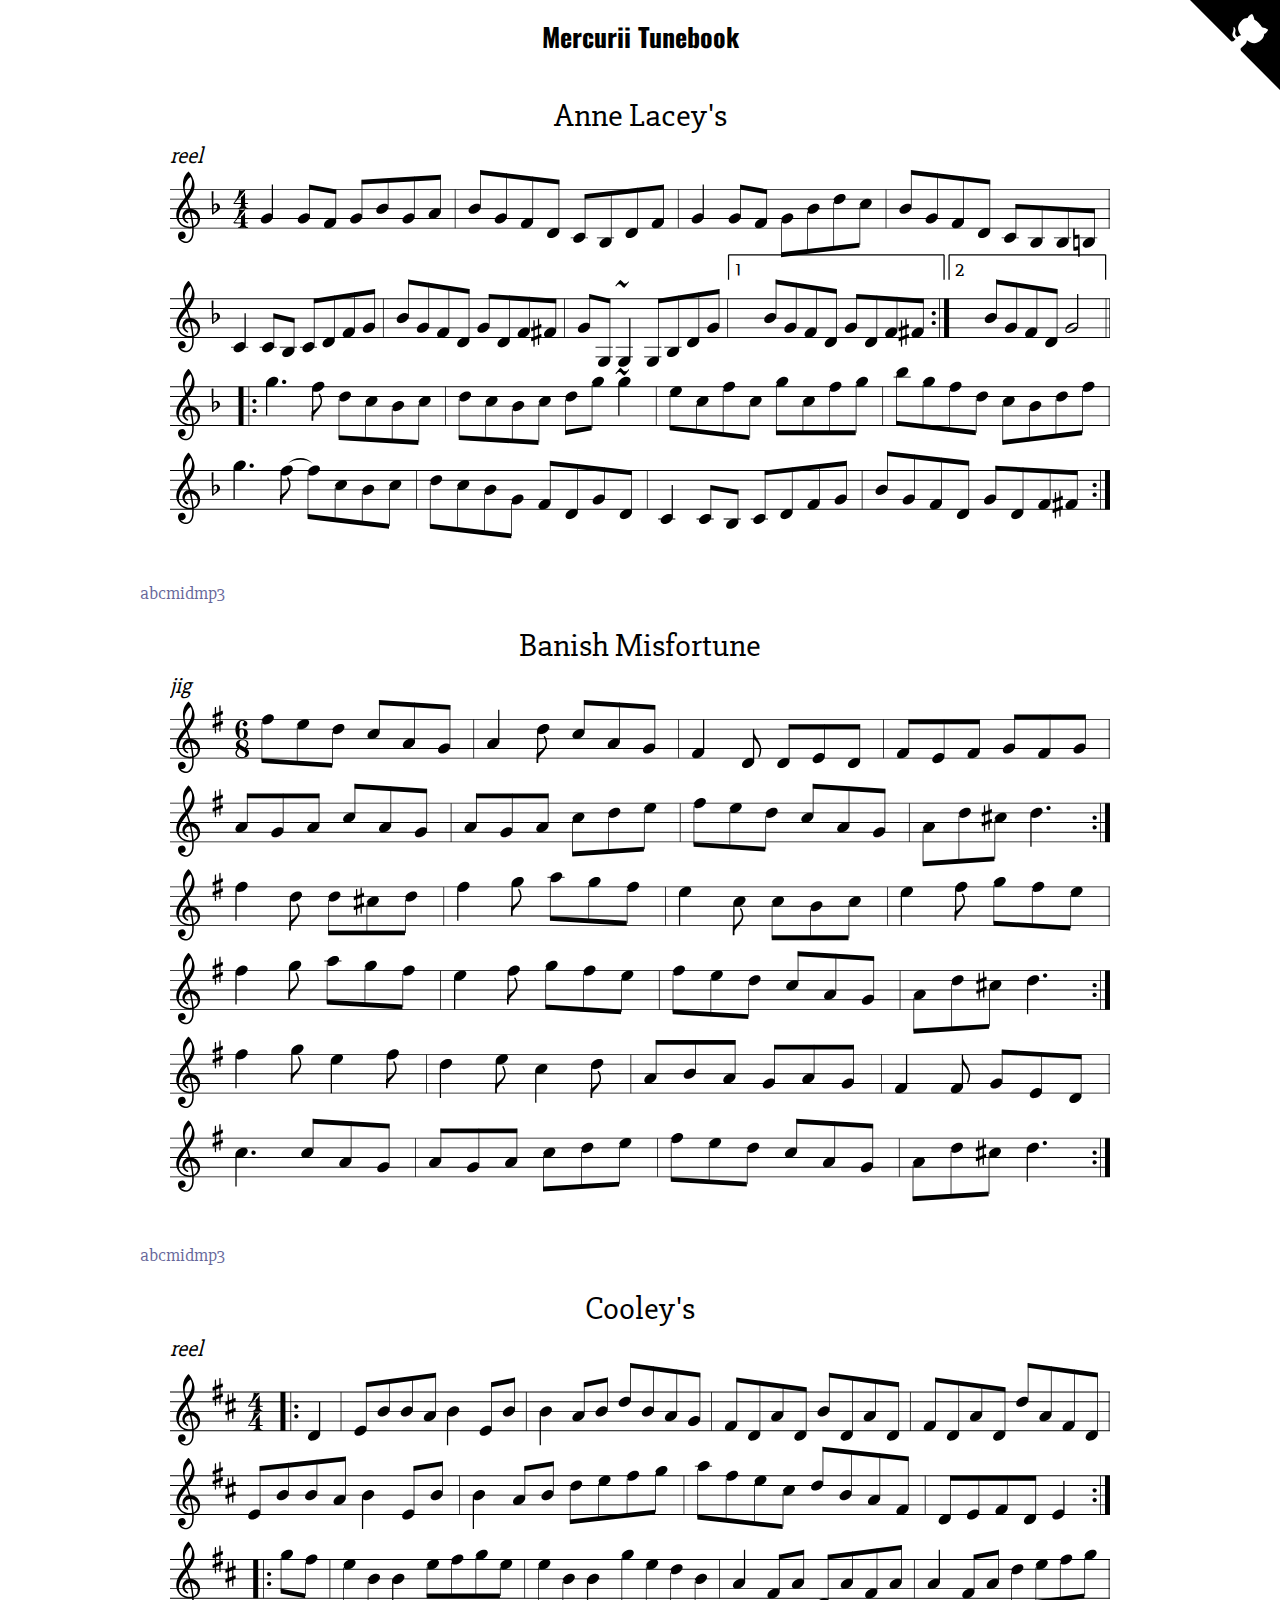
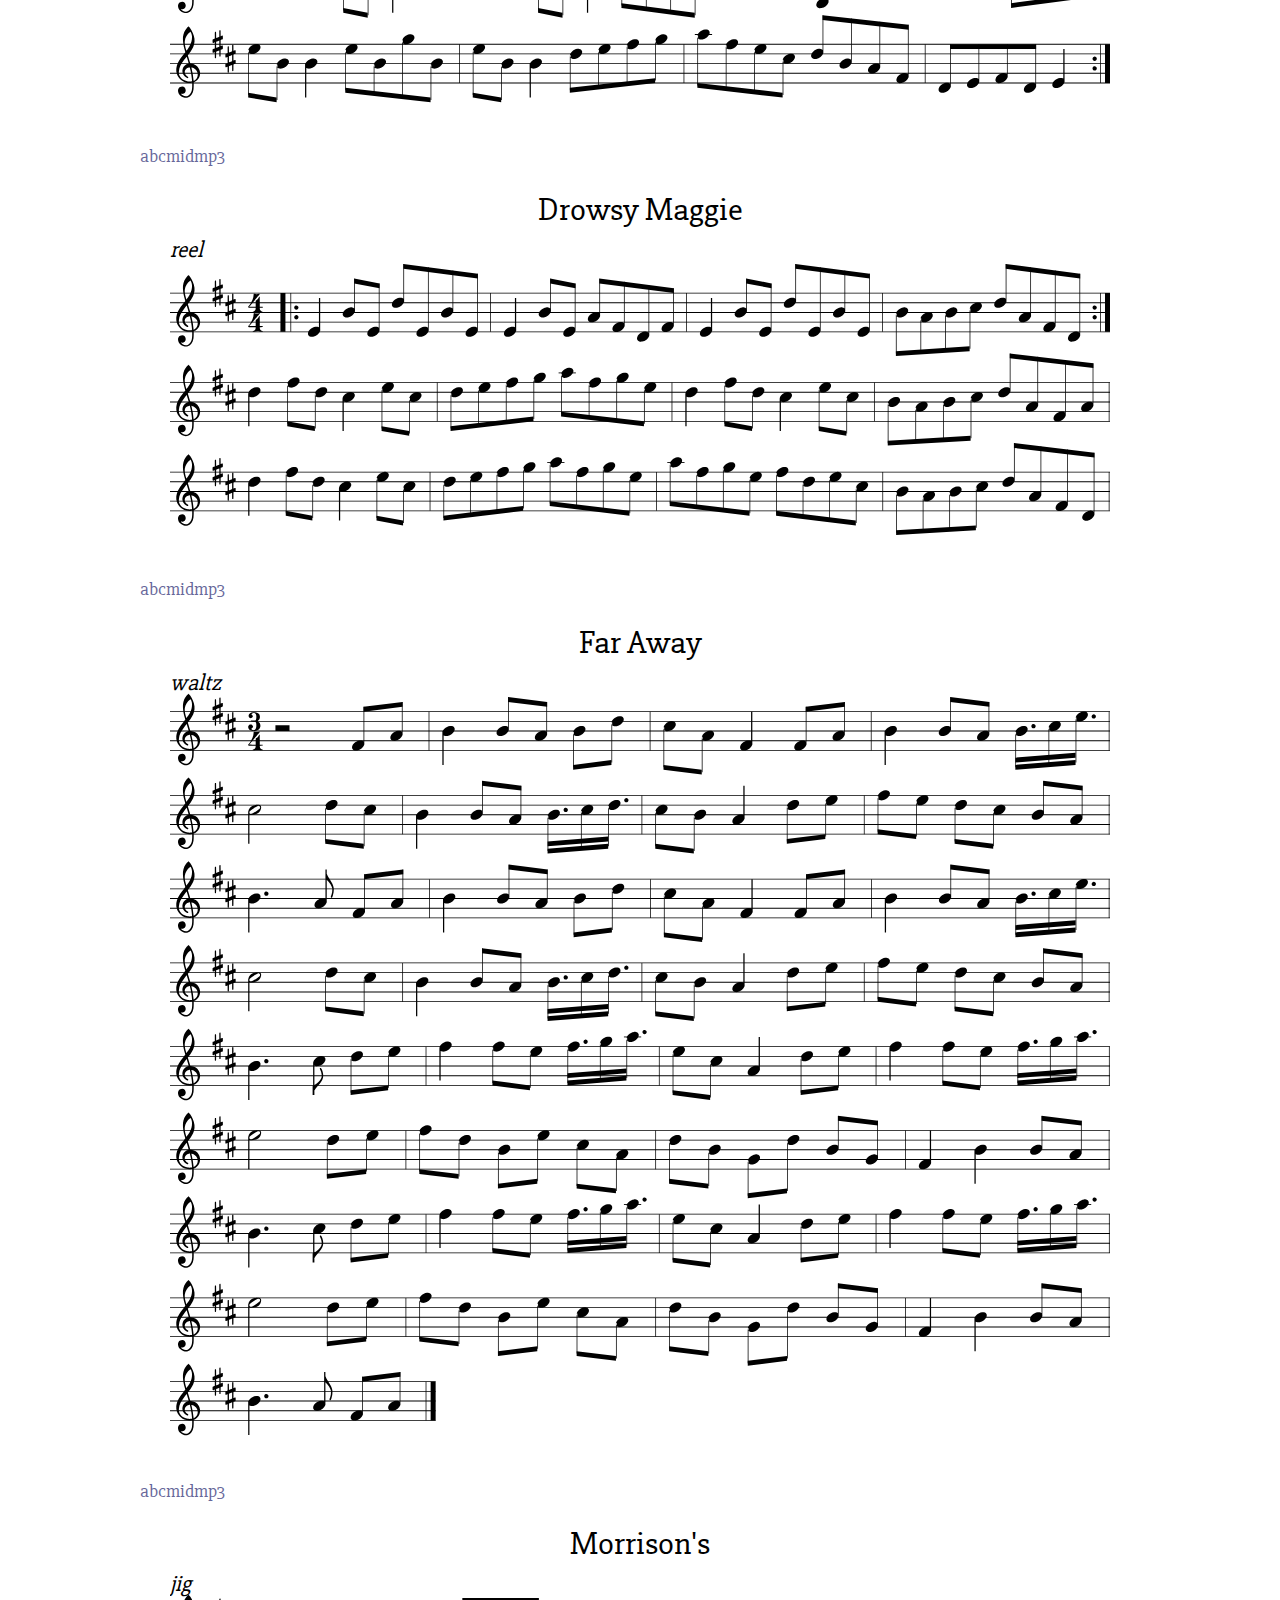
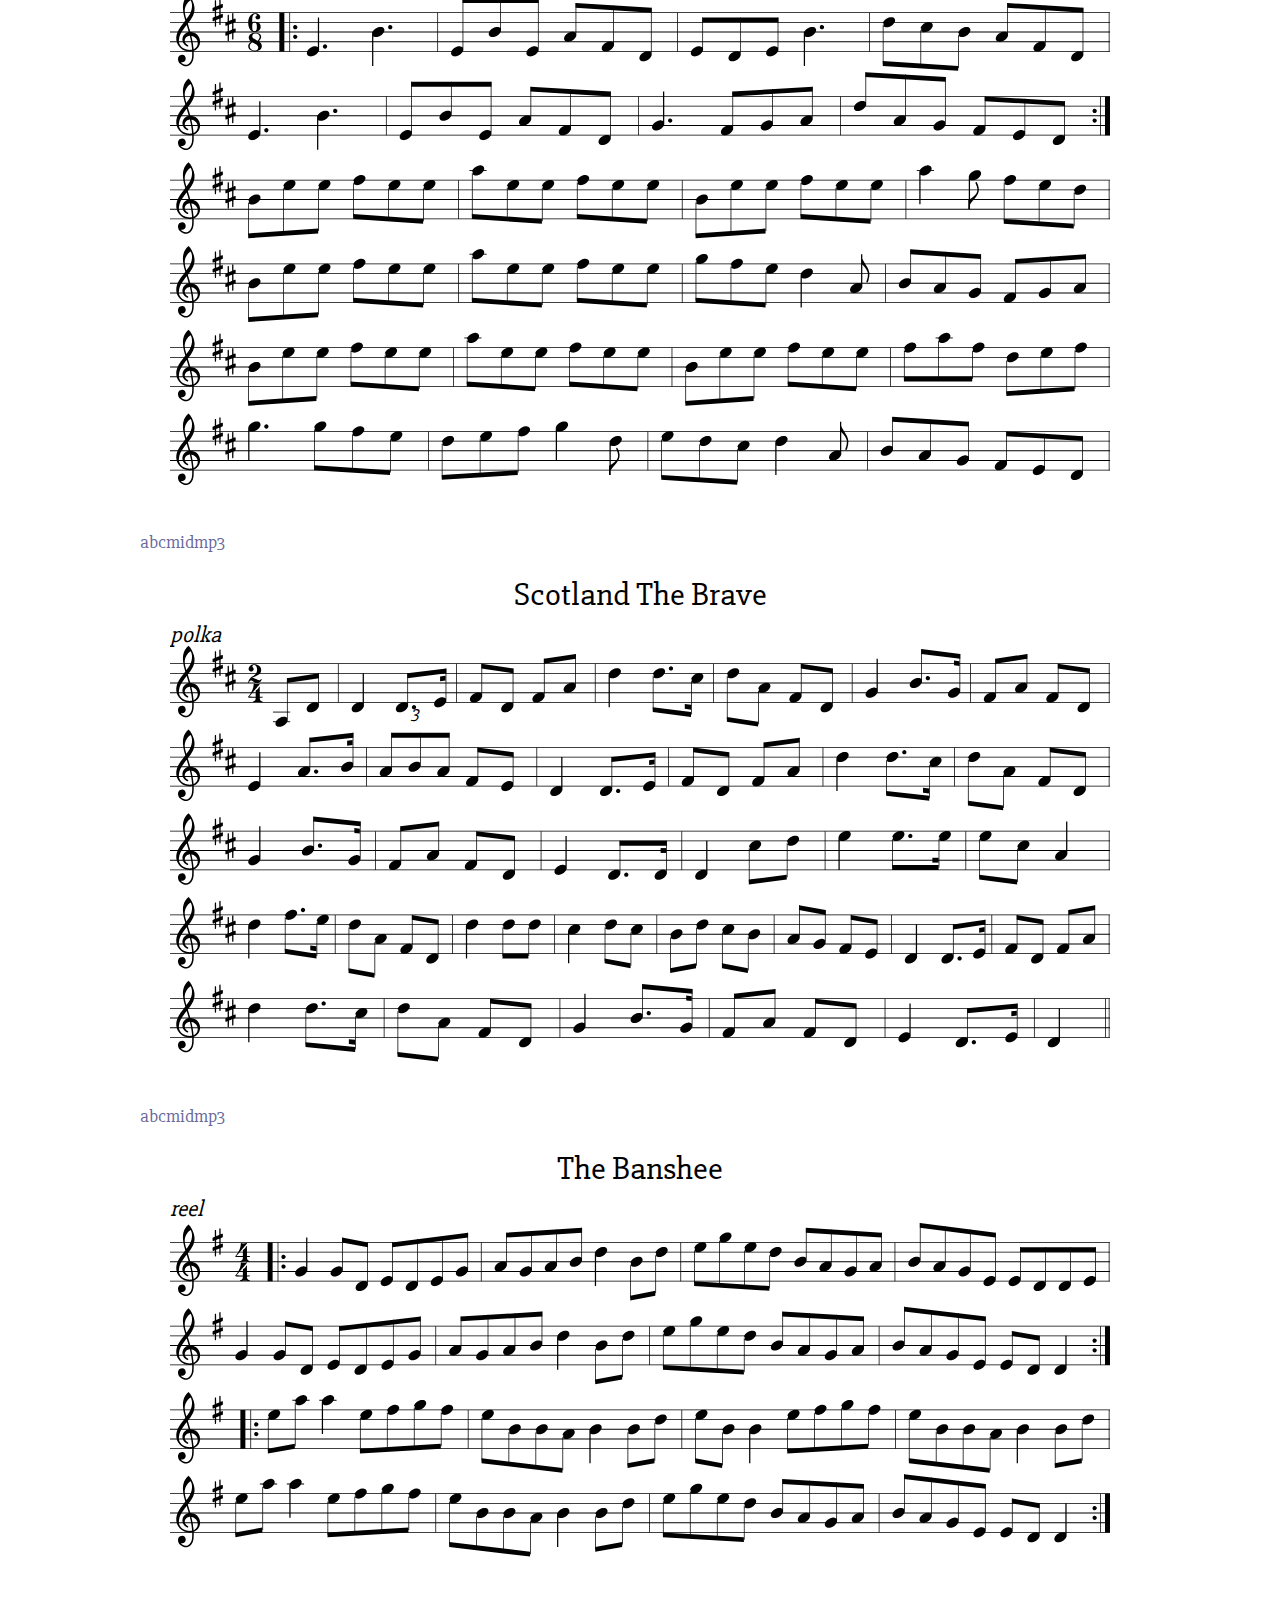
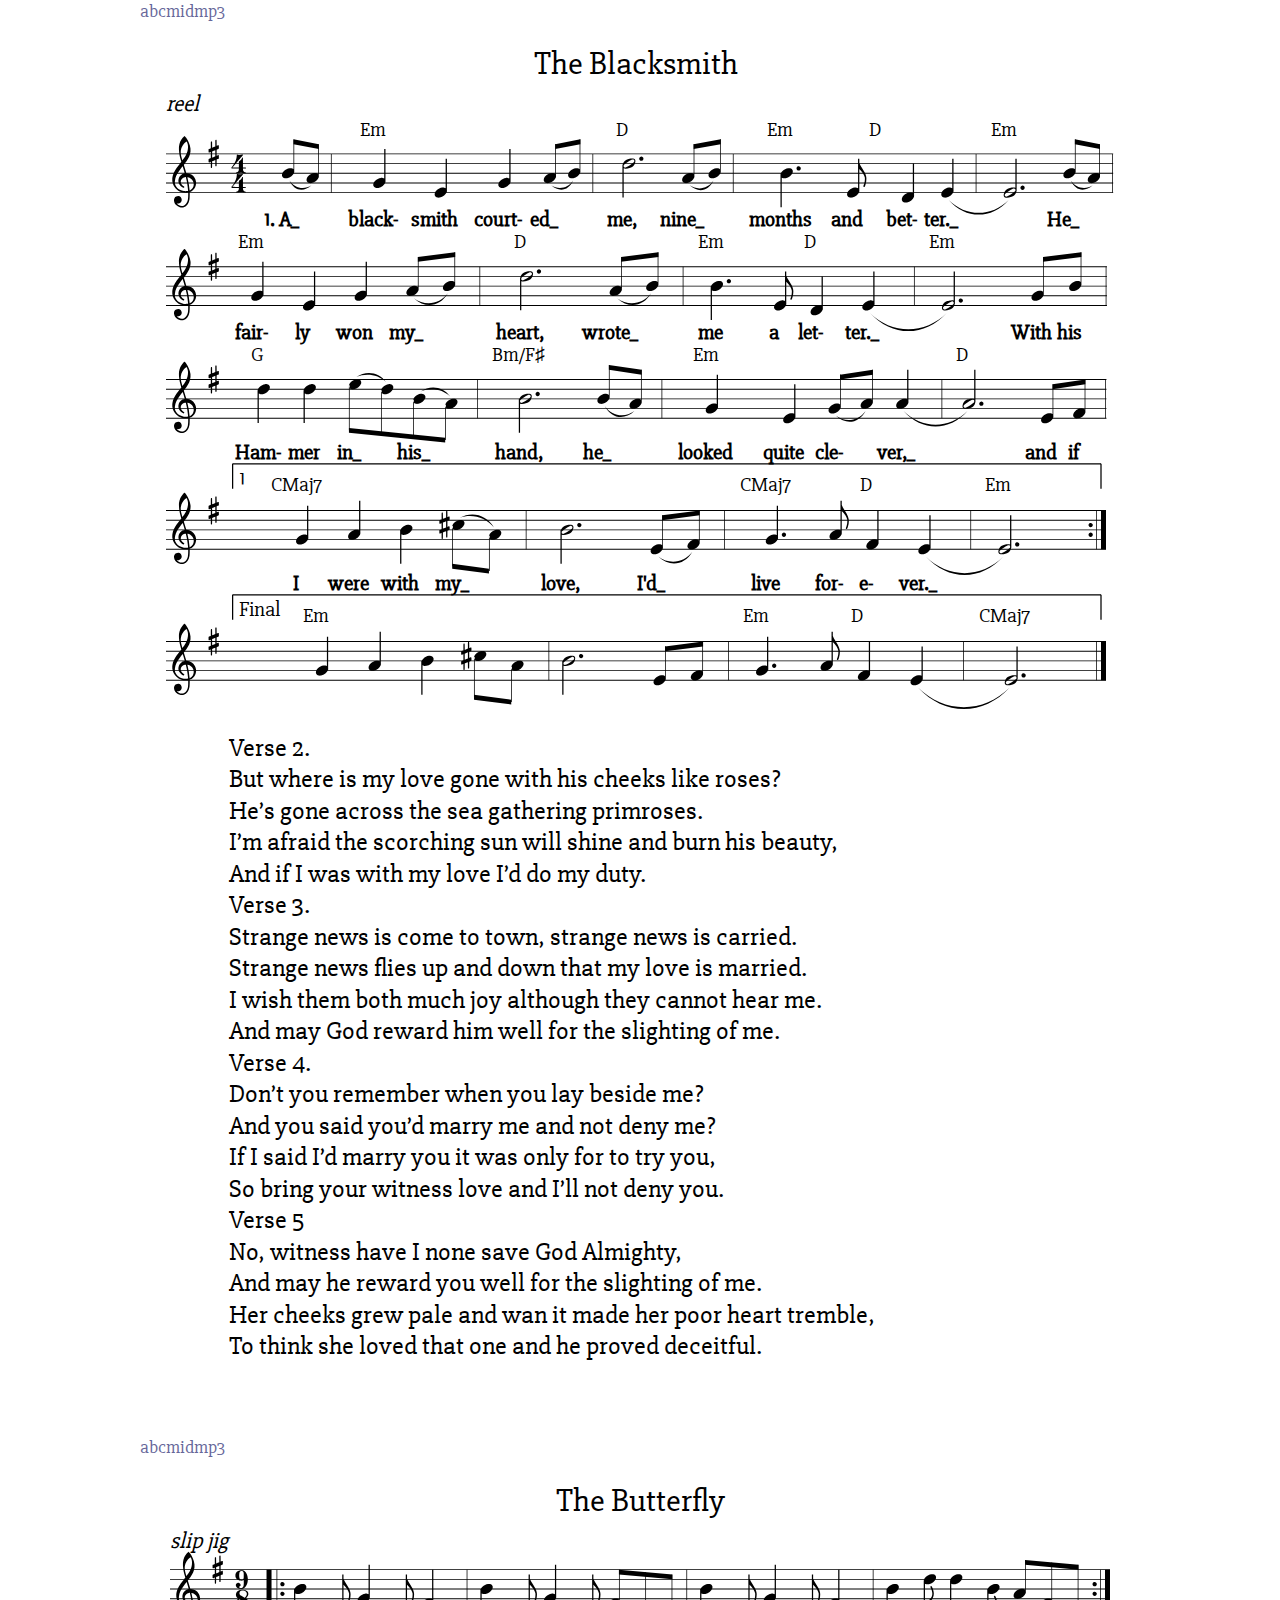
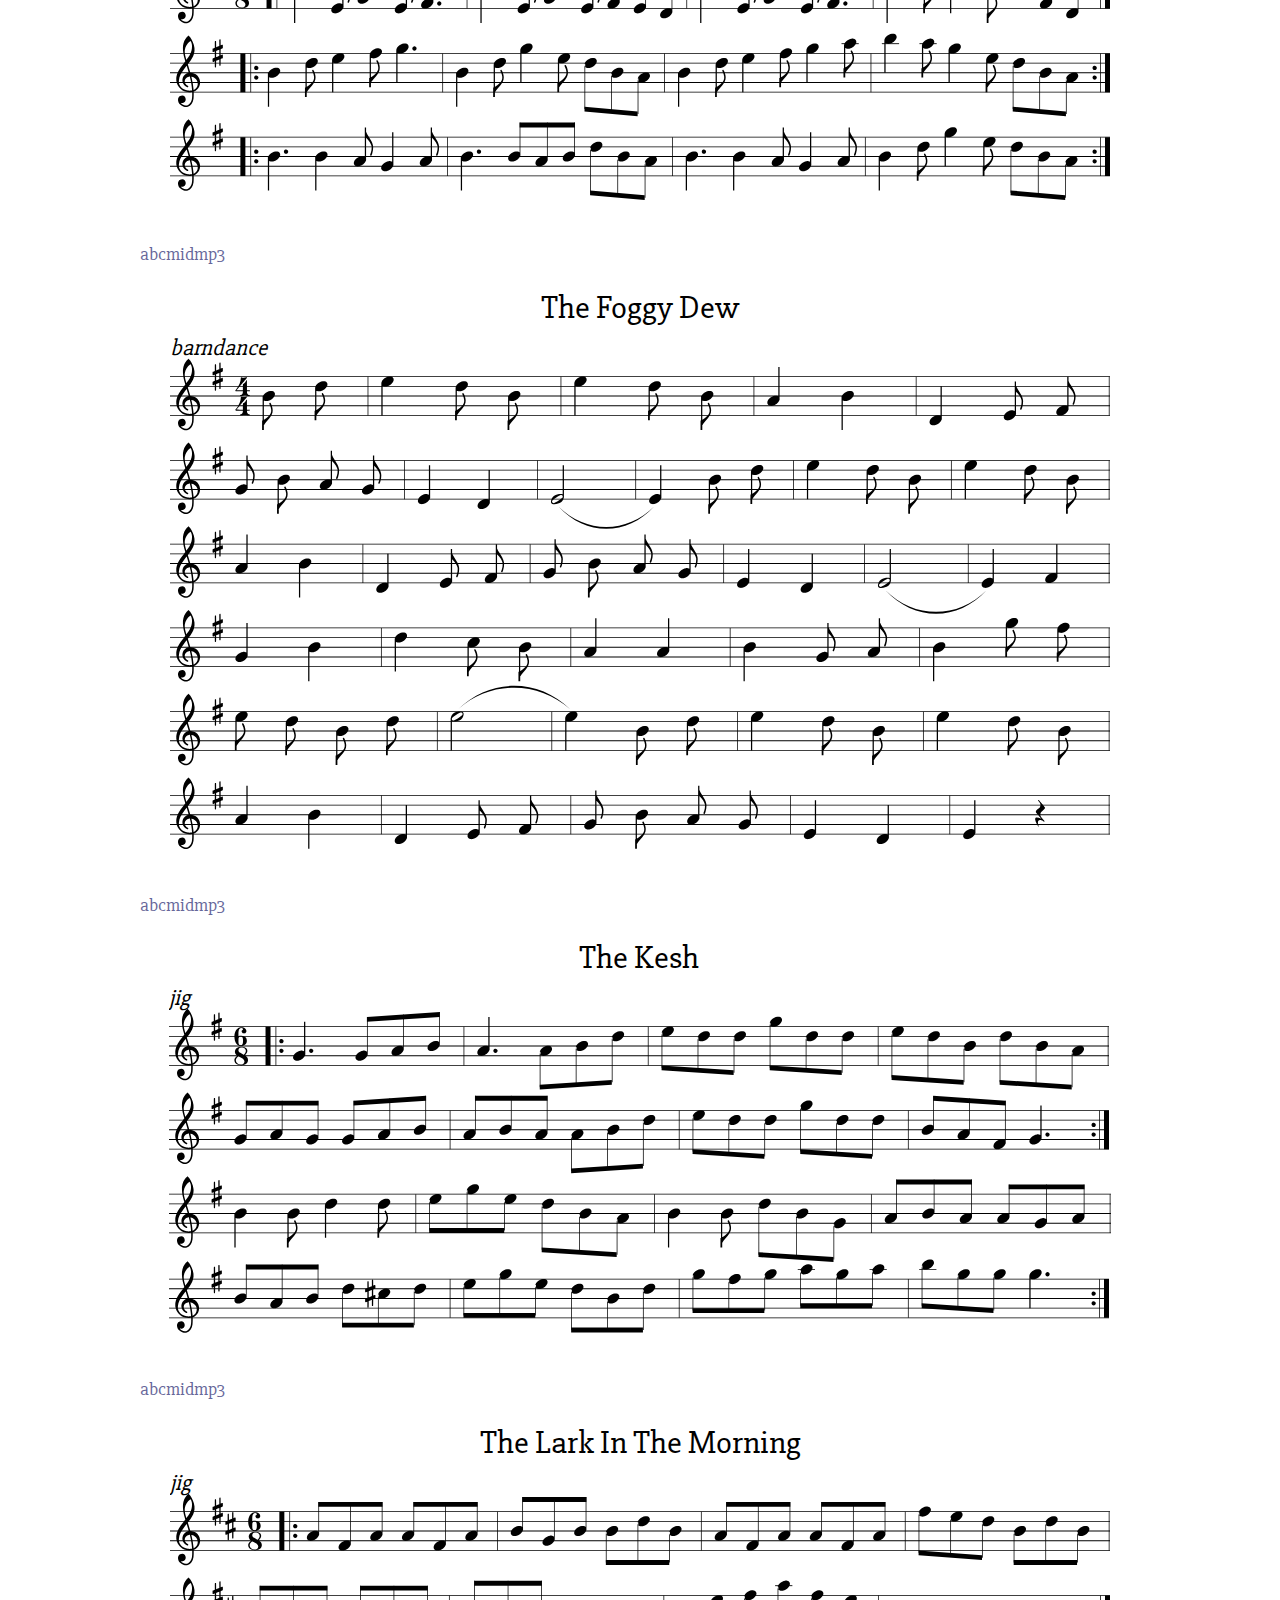
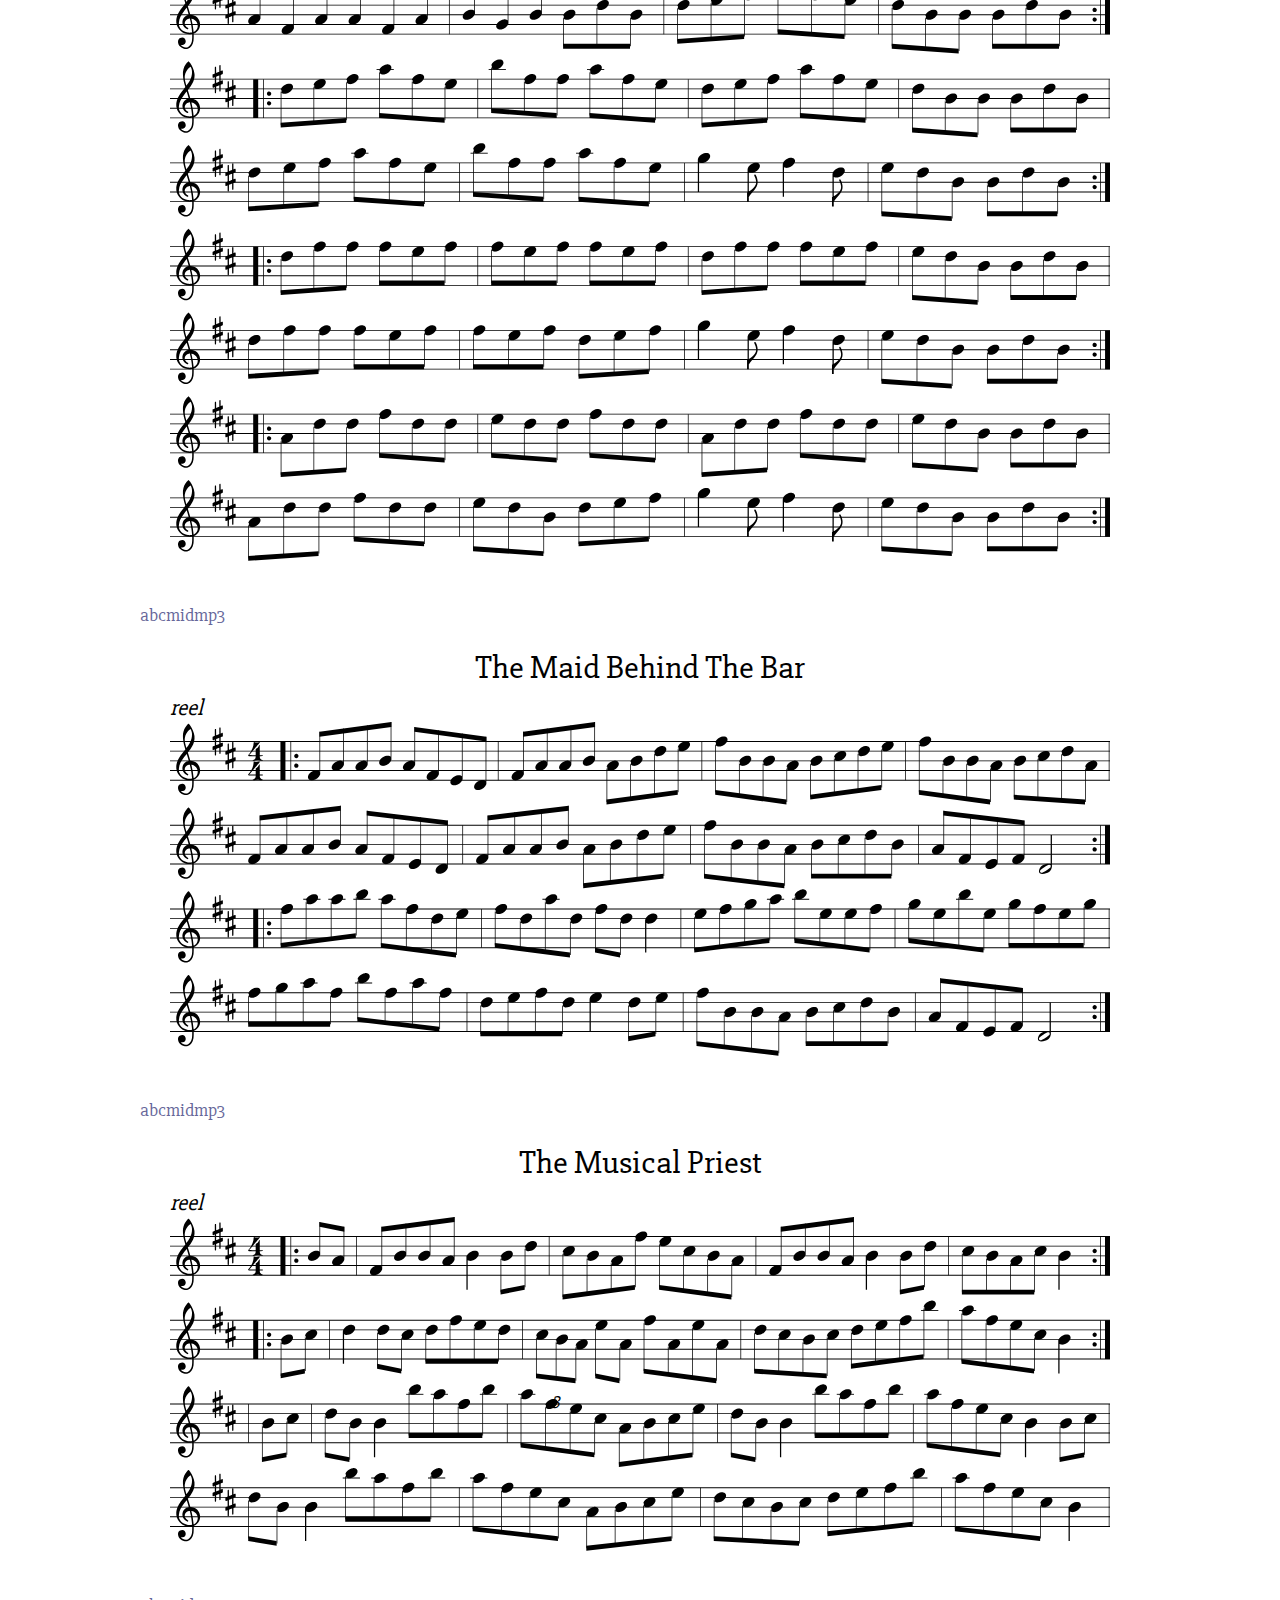
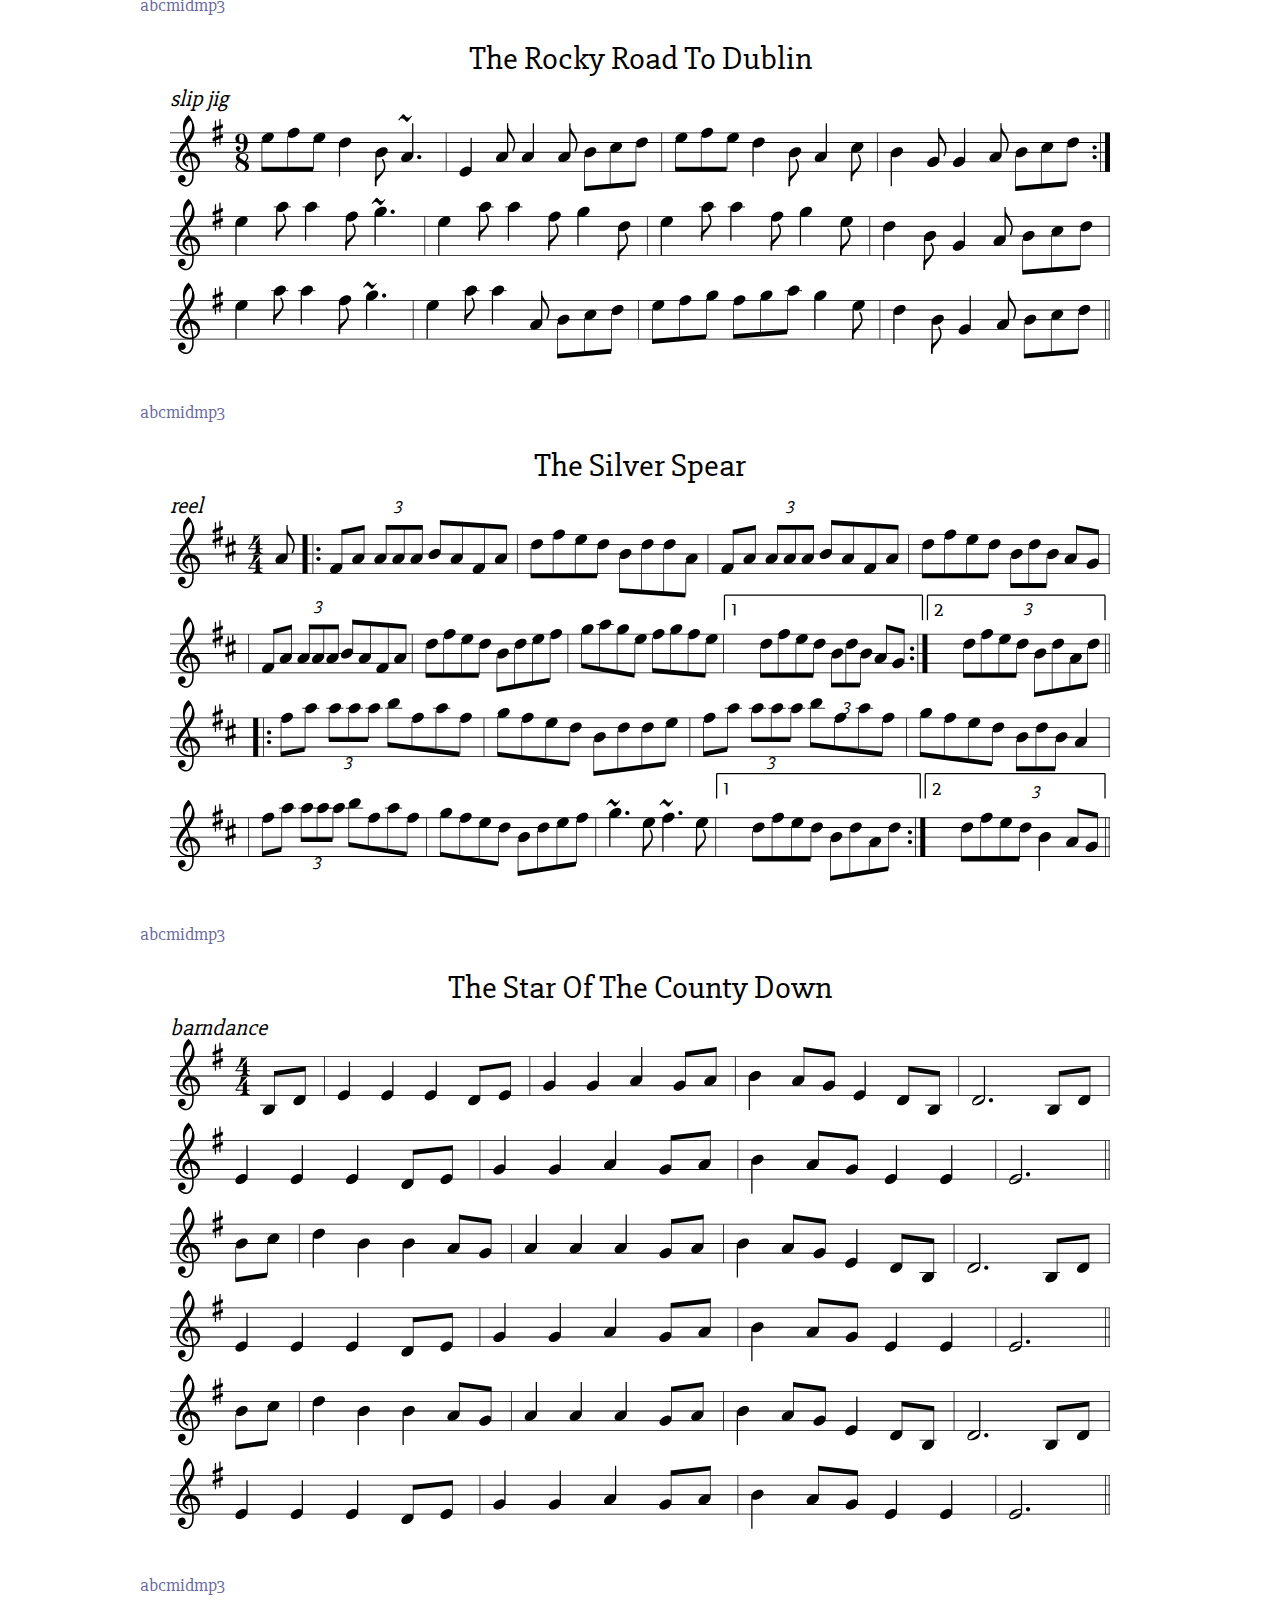
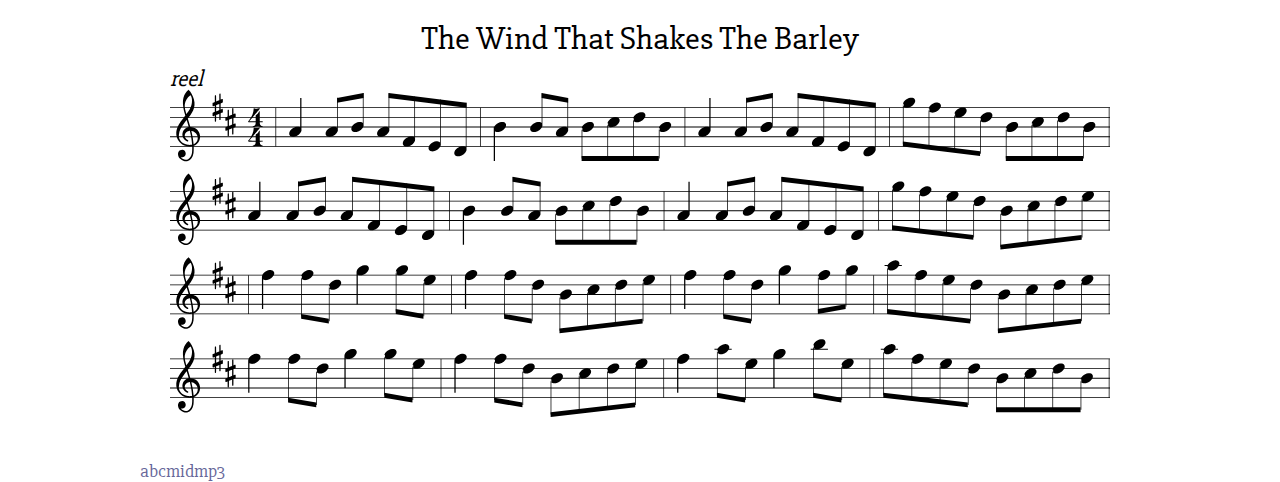
==== index.html @ 20020fb8 "autocommit from build.py!" ====
<!DOCTYPE html>
    <html lang="en">
      <head>

        <meta charset="utf-8">
        <meta name="viewport" content="width=device-width,initial-scale=1">

        <title>My Tunebook</title>

        <link rel="stylesheet" href="index_files/style.css">

        <script src="index_files/jquery-latest.js"></script>
        <script src="index_files/abcjs_basic_2.3-min.js"></script>

        <script src="index_files/script.js"></script>

      </head>
      <body>
      <a href="https://github.com/iacchus/tunebook/"><img id="github-fork" src="index_files/github-corner-right.svg" /></a>
        <div id="page-container">
          <h1>Mercurii Tunebook</h1>

          <div id="presentation">
          </div>

          <div id="files">
    <div class='tune-container' id='anne-laceys'><pre class='abctune'>%%staffsep 27pt
X: 1
T: Anne Lacey's
R: reel
M: 4/4
L: 1/8
K: Gdor
G2GF GBGA|BGFD CB,DF|G2GF GBdc|BGFD CB,B,=B,|
C2CB, CDFG|BGFD GDF^F|GG,~G,2 G,B,DG|1 BGFD GDF^F:|2 BGFD G4||
|:g3f dcBc|dcBc dg~g2|ecfc gcfg|bgfd cBdf|
g3f- fcBc|dcBG FDGD|C2CB, CDFG|BGFD GDF^F:|</pre></div><div class='tunedata'><span class='data-item data-item-abc'><a href='abc/anne-laceys.abc' target='_blank'>abc</a></span><span class='data-item data-item-mid'><a href='mid/anne-laceys.mid' target='_blank'>mid</a></span><span class='data-item data-item-mp3'><a href='mp3/anne-laceys.mp3' target='_blank'>mp3</a></span></div>
<div class='tune-container' id='banish-misfortune'><pre class='abctune'>%%staffsep 27pt
X: 1
T: Banish Misfortune
R: jig
M: 6/8
L: 1/8
K: Dmix
fed cAG| A2d cAG| F2D DED| FEF GFG|
AGA cAG| AGA cde|fed cAG| Ad^c d3:|
f2d d^cd| f2g agf| e2c cBc|e2f gfe|
f2g agf| e2f gfe|fed cAG|Ad^c d3:|
f2g e2f| d2e c2d|ABA GAG| F2F GED|
c3 cAG| AGA cde| fed cAG| Ad^c d3:|</pre></div><div class='tunedata'><span class='data-item data-item-abc'><a href='abc/banish-misfortune.abc' target='_blank'>abc</a></span><span class='data-item data-item-mid'><a href='mid/banish-misfortune.mid' target='_blank'>mid</a></span><span class='data-item data-item-mp3'><a href='mp3/banish-misfortune.mp3' target='_blank'>mp3</a></span></div>
<div class='tune-container' id='cooleys'><pre class='abctune'>%%staffsep 27pt
X: 1
T: Cooley's
R: reel
M: 4/4
L: 1/8
K: Edor
|:D2|EBBA B2 EB|B2 AB dBAG|FDAD BDAD|FDAD dAFD|
EBBA B2 EB|B2 AB defg|afec dBAF|DEFD E2:|
|:gf|eB B2 efge|eB B2 gedB|A2 FA DAFA|A2 FA defg|
eB B2 eBgB|eB B2 defg|afec dBAF|DEFD E2:|</pre></div><div class='tunedata'><span class='data-item data-item-abc'><a href='abc/cooleys.abc' target='_blank'>abc</a></span><span class='data-item data-item-mid'><a href='mid/cooleys.mid' target='_blank'>mid</a></span><span class='data-item data-item-mp3'><a href='mp3/cooleys.mp3' target='_blank'>mp3</a></span></div>
<div class='tune-container' id='drowsy-maggie'><pre class='abctune'>%%staffsep 27pt
X: 1
T: Drowsy Maggie
R: reel
M: 4/4
L: 1/8
K: Edor
|:E2BE dEBE|E2BE AFDF|E2BE dEBE|BABc dAFD:|
d2fd c2ec|defg afge|d2fd c2ec|BABc dAFA|
d2fd c2ec|defg afge|afge fdec|BABc dAFD|</pre></div><div class='tunedata'><span class='data-item data-item-abc'><a href='abc/drowsy-maggie.abc' target='_blank'>abc</a></span><span class='data-item data-item-mid'><a href='mid/drowsy-maggie.mid' target='_blank'>mid</a></span><span class='data-item data-item-mp3'><a href='mp3/drowsy-maggie.mp3' target='_blank'>mp3</a></span></div>
<div class='tune-container' id='far-away'><pre class='abctune'>%%staffsep 27pt
X: 1
T: Far Away
R: waltz
M: 3/4
L: 1/8
K: Bmin
z4 FA |B2 BA Bd |cA F2 FA |B2 BA B3/4c/e3/4 |
c4 dc |B2 BA B3/4c/d3/4 |cB A2 de |fe dc BA |
B3 A FA |B2 BA Bd |cA F2 FA |B2 BA B3/4c/e3/4 |
c4 dc |B2 BA B3/4c/d3/4 |cB A2 de |fe dc BA |
B3 c de |f2 fe f3/4g/a3/4 |ec A2 de |f2 fe f3/4g/a3/4 |
e4 de |fd Be cA |dB Gd BG |F2 B2 BA |
B3 c de |f2 fe f3/4g/a3/4 |ec A2 de |f2 fe f3/4g/a3/4 |
e4 de |fd Be cA |dB Gd BG |F2 B2 BA |
B3 A FA |]</pre></div><div class='tunedata'><span class='data-item data-item-abc'><a href='abc/far-away.abc' target='_blank'>abc</a></span><span class='data-item data-item-mid'><a href='mid/far-away.mid' target='_blank'>mid</a></span><span class='data-item data-item-mp3'><a href='mp3/far-away.mp3' target='_blank'>mp3</a></span></div>
<div class='tune-container' id='morrisons'><pre class='abctune'>%%staffsep 27pt
X: 1
T: Morrison's
R: jig
M: 6/8
L: 1/8
K: Edor
|:E3 B3|EBE AFD|EDE B3|dcB AFD|
E3 B3|EBE AFD|G3 FGA|dAG FED:|
Bee fee|aee fee|Bee fee|a2g fed|
Bee fee|aee fee|gfe d2A|BAG FGA|
Bee fee|aee fee|Bee fee|faf def|
g3 gfe|def g2d|edc d2A|BAG FED|</pre></div><div class='tunedata'><span class='data-item data-item-abc'><a href='abc/morrisons.abc' target='_blank'>abc</a></span><span class='data-item data-item-mid'><a href='mid/morrisons.mid' target='_blank'>mid</a></span><span class='data-item data-item-mp3'><a href='mp3/morrisons.mp3' target='_blank'>mp3</a></span></div>
<div class='tune-container' id='scotland-the-brave'><pre class='abctune'>%%staffsep 27pt
X: 1
T: Scotland The Brave
R: polka
M: 2/4
L: 1/8
K: Dmaj
A,D|D2 D3/2E/2|FD FA|d2 d3/2c/2|dA FD|G2 B3/2G/2|FA FD|
E2 A3/2B/2|(3ABA FE|D2 D3/2E/2|FD FA|d2 d3/2c/2|dA FD|
G2 B3/2G/2|FA FD|E2 D3/2D/2|D2 cd|e2 e3/2e/2|ec A2|
d2 f3/2e/2|dA FD|d2 dd|c2 dc|Bd cB|AG FE|D2 D3/2E/2|FD FA|
d2 d3/2c/2|dA FD|G2 B3/2G/2|FA FD|E2 D3/2E/2|D2||</pre></div><div class='tunedata'><span class='data-item data-item-abc'><a href='abc/scotland-the-brave.abc' target='_blank'>abc</a></span><span class='data-item data-item-mid'><a href='mid/scotland-the-brave.mid' target='_blank'>mid</a></span><span class='data-item data-item-mp3'><a href='mp3/scotland-the-brave.mp3' target='_blank'>mp3</a></span></div>
<div class='tune-container' id='the-banshee'><pre class='abctune'>%%staffsep 27pt
X: 1
T: The Banshee
R: reel
M: 4/4
L: 1/8
K: Gmaj
|:G2 GD EDEG|AGAB d2 Bd|eged BAGA|BAGE EDDE|
G2 GD EDEG|AGAB d2 Bd|eged BAGA|BAGE ED D2:|
|:ea a2 efgf|eBBA B2 Bd|eB B2 efgf| eBBA B2 Bd|
ea a2 efgf|eBBA B2 Bd|eged BAGA|BAGE EDD2:|</pre></div><div class='tunedata'><span class='data-item data-item-abc'><a href='abc/the-banshee.abc' target='_blank'>abc</a></span><span class='data-item data-item-mid'><a href='mid/the-banshee.mid' target='_blank'>mid</a></span><span class='data-item data-item-mp3'><a href='mp3/the-banshee.mp3' target='_blank'>mp3</a></span></div>
<div class='tune-container' id='the-blacksmith'><pre class='abctune'>%%staffsep 27pt
X: 1
T: The Blacksmith
R: reel
M: 4/4
L: 1/8
K: Emin
(BA) | "Em" G2 y E2 y G2 (AB) | "D" d6 (AB) | "Em" B3 y E "D" y D2 E2- | "Em" E6 (BA) |
w: 1.~A_ black-smith court-ed_ me, nine_ months and bet-ter._ He_
"Em" G2 E2 G2 (AB) | "D" d6 (AB) | "Em" B3 E "D" D2 E2- | "Em" E6 GB |
w: fair-ly won my_ heart, wrote_ me a let-ter._ With his
"G" d2 d2 (ed)(BA) | "Bm/F#" B6 (BA) |"Em" G2 y E2 (GA) A2- | "D" A6 EF |
w: Ham-mer in_ his_ hand, he_ looked quite cle--ver,_ and if
[1 "CMaj7" G2 A2 B2 (^cA) | B6 (EF) | "CMaj7" G3 A "D" F2 E2- | "Em" E6 :|
w: I were with my_ love, I'd_ live for-e-ver._
["Final""Em"2G2A2B2^cA|B6EF|"Em"G3A"D"F2E2-|"CMaj7"E6|]
W: Verse 2.
W: But where is my love gone with his cheeks like roses?
W: He’s gone across the sea gathering primroses.
W: I’m afraid the scorching sun will shine and burn his beauty,
W: And if I was with my love I’d do my duty.
W: Verse 3.
W: Strange news is come to town, strange news is carried.
W: Strange news flies up and down that my love is married.
W: I wish them both much joy although they cannot hear me.
W: And may God reward him well for the slighting of me.
W: Verse 4.
W: Don’t you remember when you lay beside me?
W: And you said you’d marry me and not deny me?
W: If I said I’d marry you it was only for to try you,
W: So bring your witness love and I’ll not deny you.
W: Verse 5
W: No, witness have I none save God Almighty,
W: And may he reward you well for the slighting of me.
W: Her cheeks grew pale and wan it made her poor heart tremble,
W: To think she loved that one and he proved deceitful.</pre></div><div class='tunedata'><span class='data-item data-item-abc'><a href='abc/the-blacksmith.abc' target='_blank'>abc</a></span><span class='data-item data-item-mid'><a href='mid/the-blacksmith.mid' target='_blank'>mid</a></span><span class='data-item data-item-mp3'><a href='mp3/the-blacksmith.mp3' target='_blank'>mp3</a></span></div>
<div class='tune-container' id='the-butterfly'><pre class='abctune'>%%staffsep 27pt
X: 1
T: The Butterfly
R: slip jig
M: 9/8
L: 1/8
K: Emin
|:B2E G2E F3|B2E G2E FED|B2E G2E F3|B2d d2B AFD:|
|:B2d e2f g3|B2d g2e dBA|B2d e2f g2a|b2a g2e dBA:|
|:B3 B2A G2A|B3 BAB dBA|B3 B2A G2A|B2d g2e dBA:|</pre></div><div class='tunedata'><span class='data-item data-item-abc'><a href='abc/the-butterfly.abc' target='_blank'>abc</a></span><span class='data-item data-item-mid'><a href='mid/the-butterfly.mid' target='_blank'>mid</a></span><span class='data-item data-item-mp3'><a href='mp3/the-butterfly.mp3' target='_blank'>mp3</a></span></div>
<div class='tune-container' id='the-foggy-dew'><pre class='abctune'>%%staffsep 27pt
X: 1
T: The Foggy Dew
R: barndance
M: 4/4
L: 1/8
K: Emin
B d | e2 d B | e2 d B | A2 B2 | D2 E F |
G B A G | E2 D2 | E4-|E2 B d | e2 d B | e2 d B |
A2 B2 | D2 E F | G B A G | E2 D2 | E4-|E2 F2 |
G2 B2 | d2 c B | A2 A2 | B2 G A | B2 g f|
e d B d | e4-| e2 B d|e2 d B | e2 d B |
A2 B2 | D2 E F | G B A G | E2 D2 | E2 z2|</pre></div><div class='tunedata'><span class='data-item data-item-abc'><a href='abc/the-foggy-dew.abc' target='_blank'>abc</a></span><span class='data-item data-item-mid'><a href='mid/the-foggy-dew.mid' target='_blank'>mid</a></span><span class='data-item data-item-mp3'><a href='mp3/the-foggy-dew.mp3' target='_blank'>mp3</a></span></div>
<div class='tune-container' id='the-kesh'><pre class='abctune'>%%staffsep 27pt
X: 1
T: The Kesh
R: jig
M: 6/8
L: 1/8
K: Gmaj
|:G3 GAB| A3 ABd|edd gdd|edB dBA|
GAG GAB|ABA ABd|edd gdd|BAF G3:|
B2B d2d|ege dBA|B2B dBG|ABA AGA|
BAB d^cd|ege dBd|gfg aga| bgg g3:|</pre></div><div class='tunedata'><span class='data-item data-item-abc'><a href='abc/the-kesh.abc' target='_blank'>abc</a></span><span class='data-item data-item-mid'><a href='mid/the-kesh.mid' target='_blank'>mid</a></span><span class='data-item data-item-mp3'><a href='mp3/the-kesh.mp3' target='_blank'>mp3</a></span></div>
<div class='tune-container' id='the-lark-in-the-morning'><pre class='abctune'>%%staffsep 27pt
X: 1
T: The Lark In The Morning
R: jig
M: 6/8
L: 1/8
K: Dmaj
|:AFA AFA|BGB BdB|AFA AFA|fed BdB|
AFA AFA|BGB BdB|def afe|dBB BdB:|
|:def afe| bff afe|def afe|dBB BdB|
def afe|bff afe|g2e f2d|edB BdB:|
|:dff fef|fef fef|dff fef|edB BdB|
dff fef|fef def|g2e f2d|edB BdB:|
|:Add fdd|edd fdd|Add fdd|edB BdB|
Add fdd|edB def| g2e f2d|edB BdB:|</pre></div><div class='tunedata'><span class='data-item data-item-abc'><a href='abc/the-lark-in-the-morning.abc' target='_blank'>abc</a></span><span class='data-item data-item-mid'><a href='mid/the-lark-in-the-morning.mid' target='_blank'>mid</a></span><span class='data-item data-item-mp3'><a href='mp3/the-lark-in-the-morning.mp3' target='_blank'>mp3</a></span></div>
<div class='tune-container' id='the-maid-behind-the-bar'><pre class='abctune'>%%staffsep 27pt
X: 1
T: The Maid Behind The Bar
R: reel
M: 4/4
L: 1/8
K: Dmaj
|:FAAB AFED|FAAB ABde|fBBA Bcde|fBBA BcdA|
FAAB AFED|FAAB ABde|fBBA BcdB|AFEF D4:|
|:faab afde|fdad fd d2|efga beef|gebe gfeg|
fgaf bfaf|defd e2 de|fBBA BcdB|AFEF D4:|</pre></div><div class='tunedata'><span class='data-item data-item-abc'><a href='abc/the-maid-behind-the-bar.abc' target='_blank'>abc</a></span><span class='data-item data-item-mid'><a href='mid/the-maid-behind-the-bar.mid' target='_blank'>mid</a></span><span class='data-item data-item-mp3'><a href='mp3/the-maid-behind-the-bar.mp3' target='_blank'>mp3</a></span></div>
<div class='tune-container' id='the-musical-priest'><pre class='abctune'>%%staffsep 27pt
X: 1
T: The Musical Priest
R: reel
M: 4/4
L: 1/8
K: Bmin
|:BA|FBBA B2Bd|cBAf ecBA|FBBA B2Bd|cBAc B2:|
|:Bc|d2dc dfed|(3cBA eA fAeA|dcBc defb|afec B2:|
|Bc|dBB2 bafb|afec ABce|dB B2 bafb|afec B2Bc|
dB B2 bafb|afec ABce|dcBc defb|afec B2|</pre></div><div class='tunedata'><span class='data-item data-item-abc'><a href='abc/the-musical-priest.abc' target='_blank'>abc</a></span><span class='data-item data-item-mid'><a href='mid/the-musical-priest.mid' target='_blank'>mid</a></span><span class='data-item data-item-mp3'><a href='mp3/the-musical-priest.mp3' target='_blank'>mp3</a></span></div>
<div class='tune-container' id='the-rocky-road-to-dublin'><pre class='abctune'>%%staffsep 27pt
X: 1
T: The Rocky Road To Dublin
R: slip jig
M: 9/8
L: 1/8
K: Ador
efe d2B ~A3|E2A A2A Bcd|efe d2B A2c|B2G G2A Bcd:|
e2a a2f ~g3|e2a a2f g2d|e2a a2f g2e|d2B G2A Bcd|
e2a a2f ~g3|e2a a2A Bcd|efg fga g2e|d2B G2A Bcd||</pre></div><div class='tunedata'><span class='data-item data-item-abc'><a href='abc/the-rocky-road-to-dublin.abc' target='_blank'>abc</a></span><span class='data-item data-item-mid'><a href='mid/the-rocky-road-to-dublin.mid' target='_blank'>mid</a></span><span class='data-item data-item-mp3'><a href='mp3/the-rocky-road-to-dublin.mp3' target='_blank'>mp3</a></span></div>
<div class='tune-container' id='the-silver-spear'><pre class='abctune'>%%staffsep 27pt
X: 1
T: The Silver Spear
R: reel
M: 4/4
L: 1/8
K: Dmaj
A|:FA (3AAA BAFA|dfed BddA|FA (3AAA BAFA|dfed (3BdB AG|
|FA (3AAA BAFA|dfed Bdef|gage fgfe|1 dfed (3BdB AG:|2 dfed BdAd||
|:fa (3aaa bfaf|gfed Bdde|fa (3aaa bfaf|gfed (3BdB A2|
|fa (3aaa bfaf|gfed Bdef|~g3 e ~f3 e|1 dfed BdAd:|2 dfed B2 AG||</pre></div><div class='tunedata'><span class='data-item data-item-abc'><a href='abc/the-silver-spear.abc' target='_blank'>abc</a></span><span class='data-item data-item-mid'><a href='mid/the-silver-spear.mid' target='_blank'>mid</a></span><span class='data-item data-item-mp3'><a href='mp3/the-silver-spear.mp3' target='_blank'>mp3</a></span></div>
<div class='tune-container' id='the-star-of-the-county-down'><pre class='abctune'>%%staffsep 27pt
X: 1
T: The Star Of The County Down
R: barndance
M: 4/4
L: 1/8
K: Emin
B,D|E2E2 E2DE|G2G2 A2GA|B2AG E2DB,|D6 B,D|
E2E2 E2DE|G2G2 A2GA|B2AG E2E2|E6||
Bc|d2B2 B2AG|A2A2 A2GA|B2AG E2DB,|D6 B,D|
E2E2 E2DE|G2G2 A2GA|B2AG E2E2|E6||
Bc|d2B2 B2AG|A2A2 A2GA|B2AG E2DB,|D6 B,D|
E2E2 E2DE|G2G2 A2GA|B2AG E2E2|E6||</pre></div><div class='tunedata'><span class='data-item data-item-abc'><a href='abc/the-star-of-the-county-down.abc' target='_blank'>abc</a></span><span class='data-item data-item-mid'><a href='mid/the-star-of-the-county-down.mid' target='_blank'>mid</a></span><span class='data-item data-item-mp3'><a href='mp3/the-star-of-the-county-down.mp3' target='_blank'>mp3</a></span></div>
<div class='tune-container' id='the-wind-that-shakes-the-barley'><pre class='abctune'>%%staffsep 27pt
X: 1
T: The Wind That Shakes The Barley
R: reel
M: 4/4
L: 1/8
K: Dmaj
|A2AB AFED|B2BA BcdB|A2AB AFED|gfed BcdB|
A2AB AFED|B2BA BcdB|A2AB AFED|gfed Bcde|
|f2fd g2ge|f2fd Bcde|f2fd g2fg|afed Bcde|
f2fd g2ge|f2fd Bcde|f2ae g2be|afed BcdB|</pre></div><div class='tunedata'><span class='data-item data-item-abc'><a href='abc/the-wind-that-shakes-the-barley.abc' target='_blank'>abc</a></span><span class='data-item data-item-mid'><a href='mid/the-wind-that-shakes-the-barley.mid' target='_blank'>mid</a></span><span class='data-item data-item-mp3'><a href='mp3/the-wind-that-shakes-the-barley.mp3' target='_blank'>mp3</a></span></div>

          </div> 
        </div>
      </body>
    </html>
---- index_files/style.css ----
@import url('https://fonts.googleapis.com/css?family=Oswald|Fredericka+the+Great|Slabo+27px');

* {
    box-sizing: border-box;
}
html, body {
    margin: 0px;
}

body{
    font-family: 'Slabo 27px';
    font-size: 18px;
}

img {
	width: 100%;
}

h1
{
    text-align: center;
    font-family: 'Oswald', serif;
    font-size: 26px;
}

a {
    color: #669;
    text-decoration: none;
    padding-left: 0;
}

a:hover {
    color: #99c;
}

svg {
    margin: 0 auto;
}

svg * {
    font-family: 'Slabo 27px';
}

#github-fork {
    width: 90px;
    position: absolute;
    top: 0;
    right: 0;
}

#page-container {
    width: 1000px;
    margin: 0 auto;
}

#presentation {
    text-align: center;
}

.tune-container {
    //#margin: 10px;
    //#padding: 10px;
    //margin-bottom: 20px;

    margin: 0 auto;
}

.abctune-rendered {
    margin: 0 auto;
}
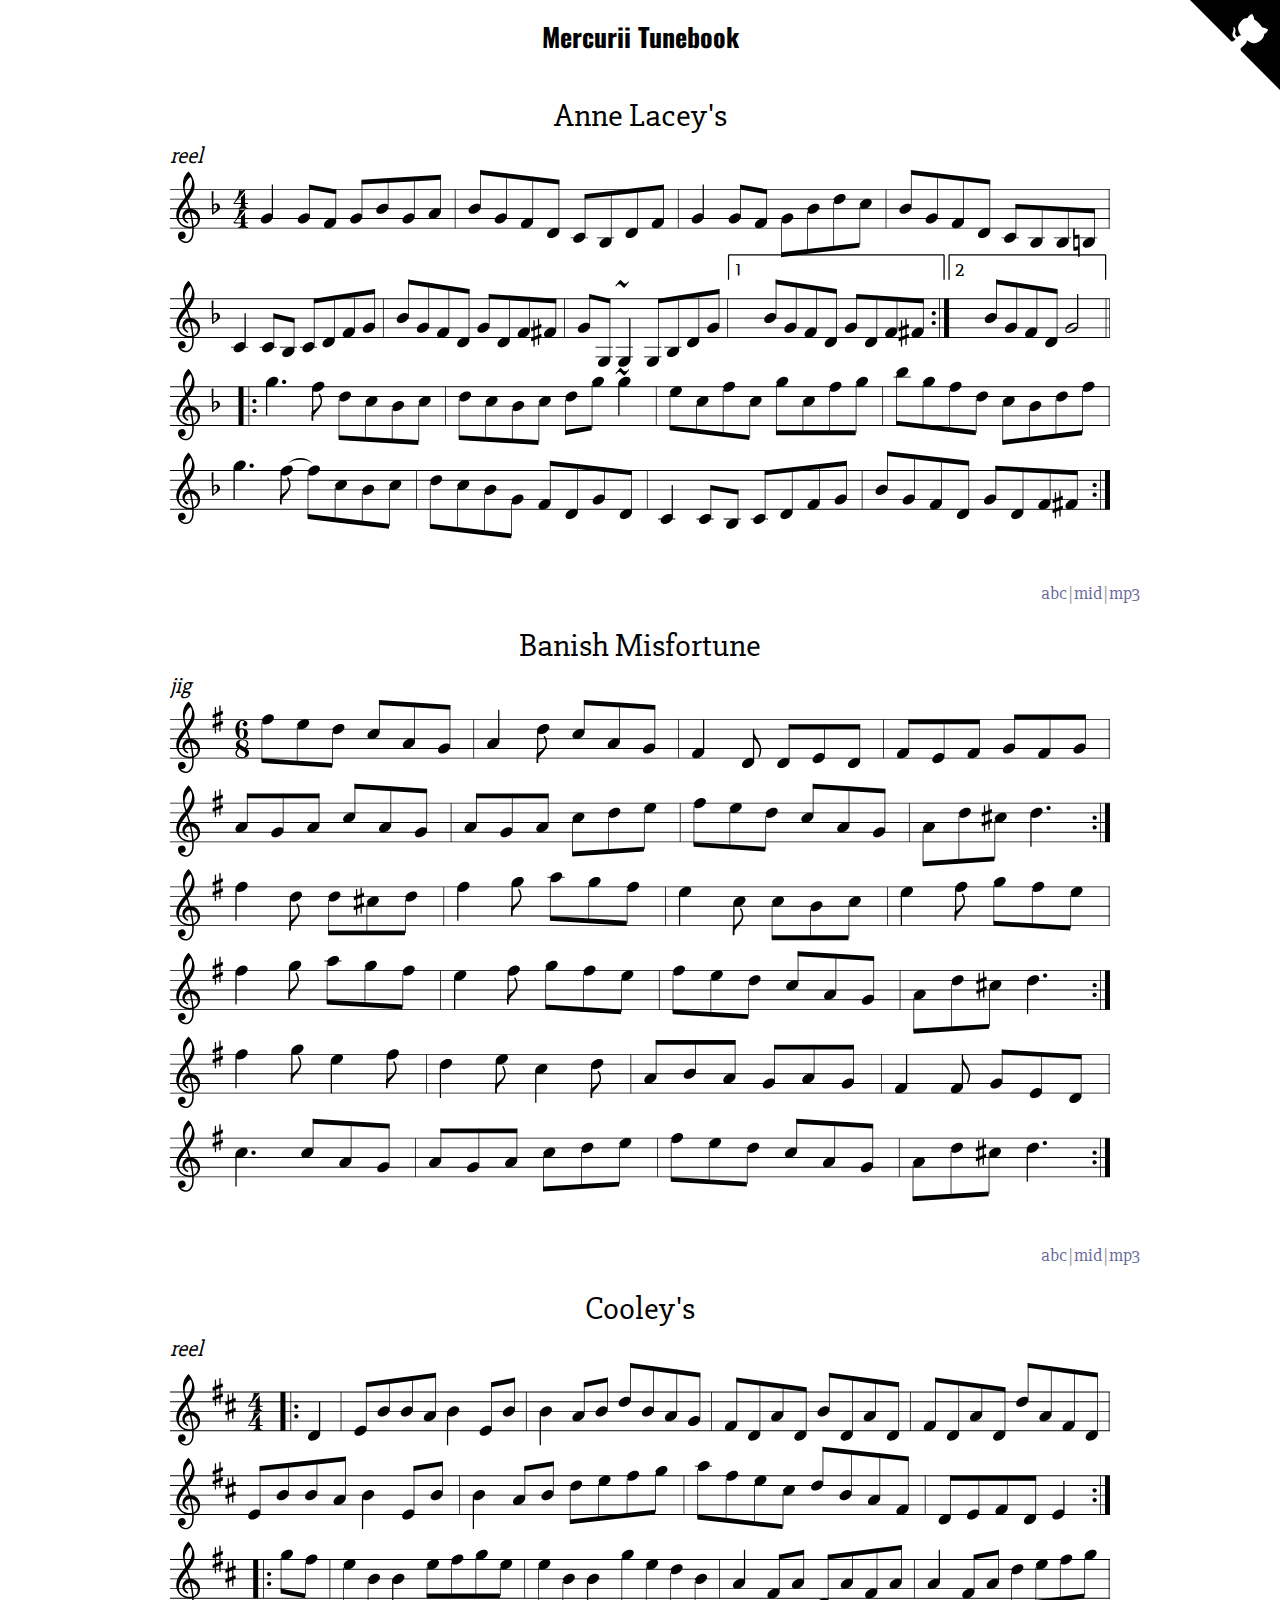
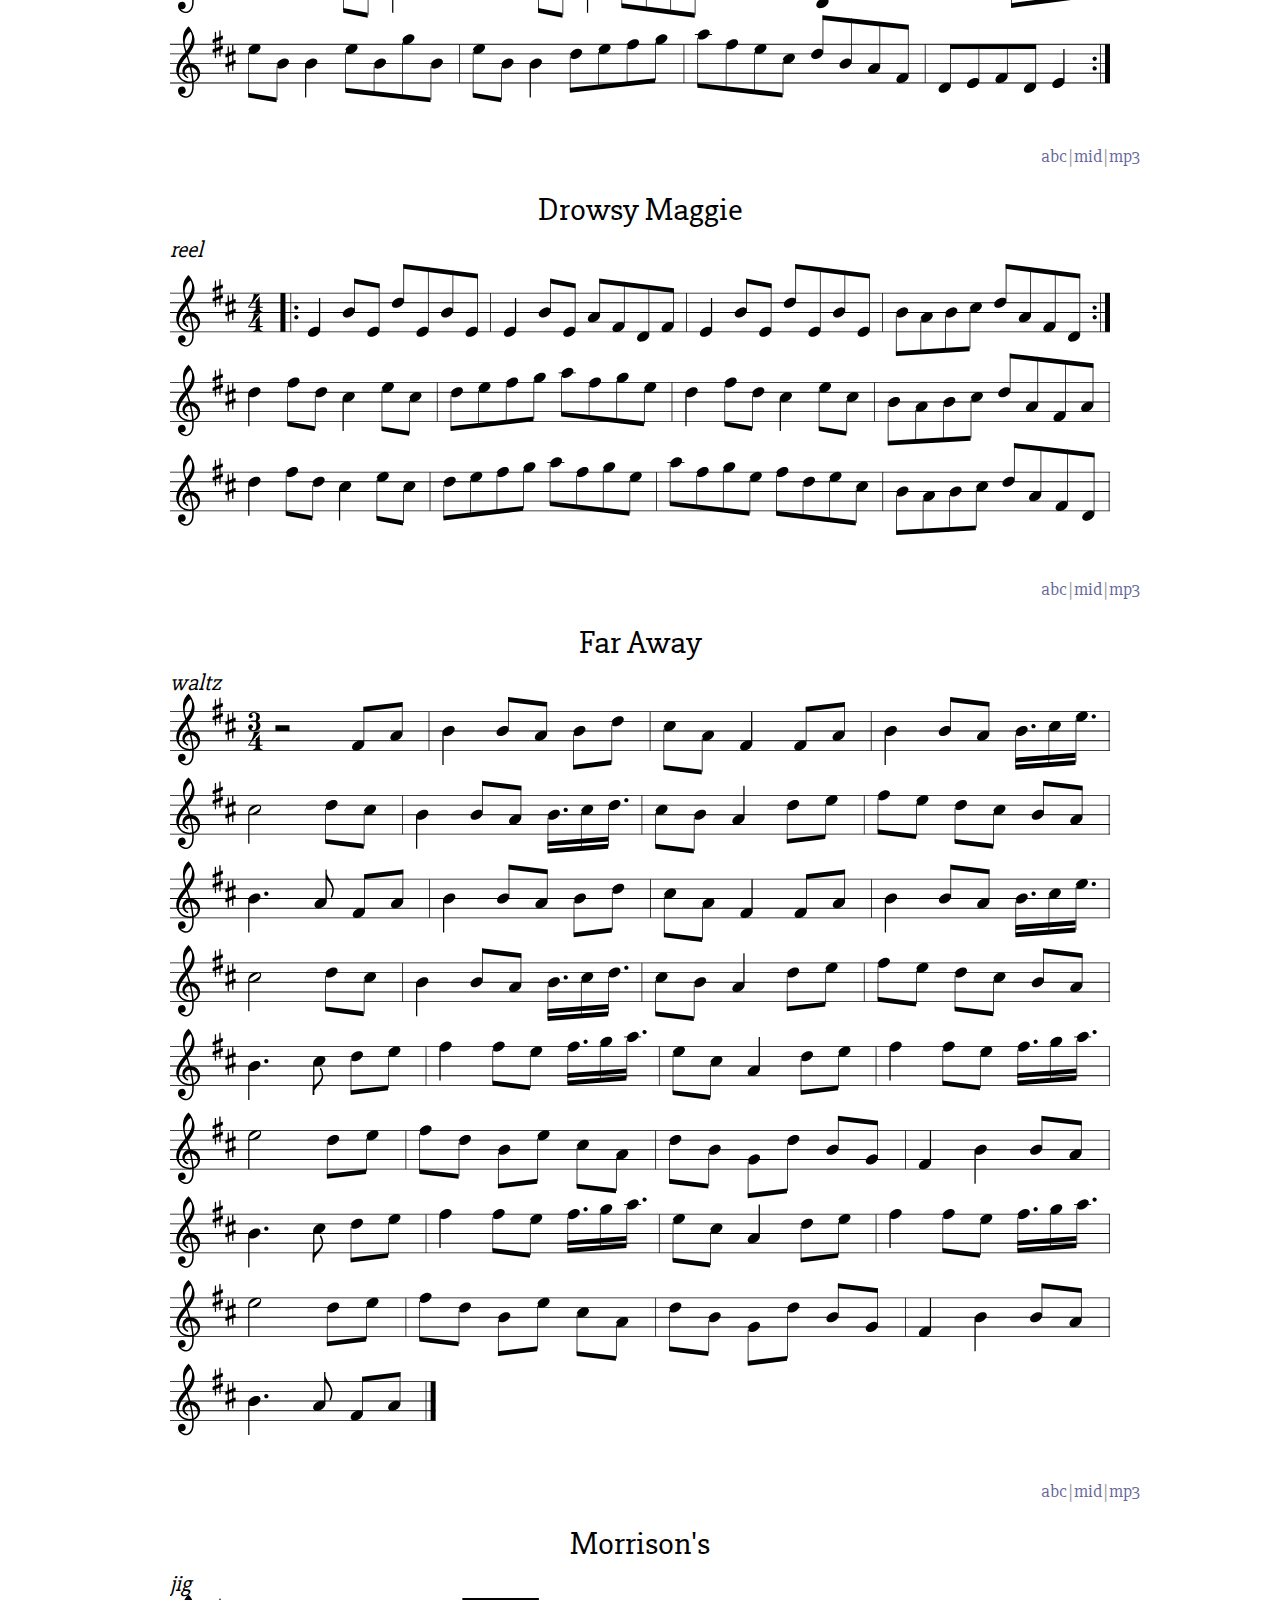
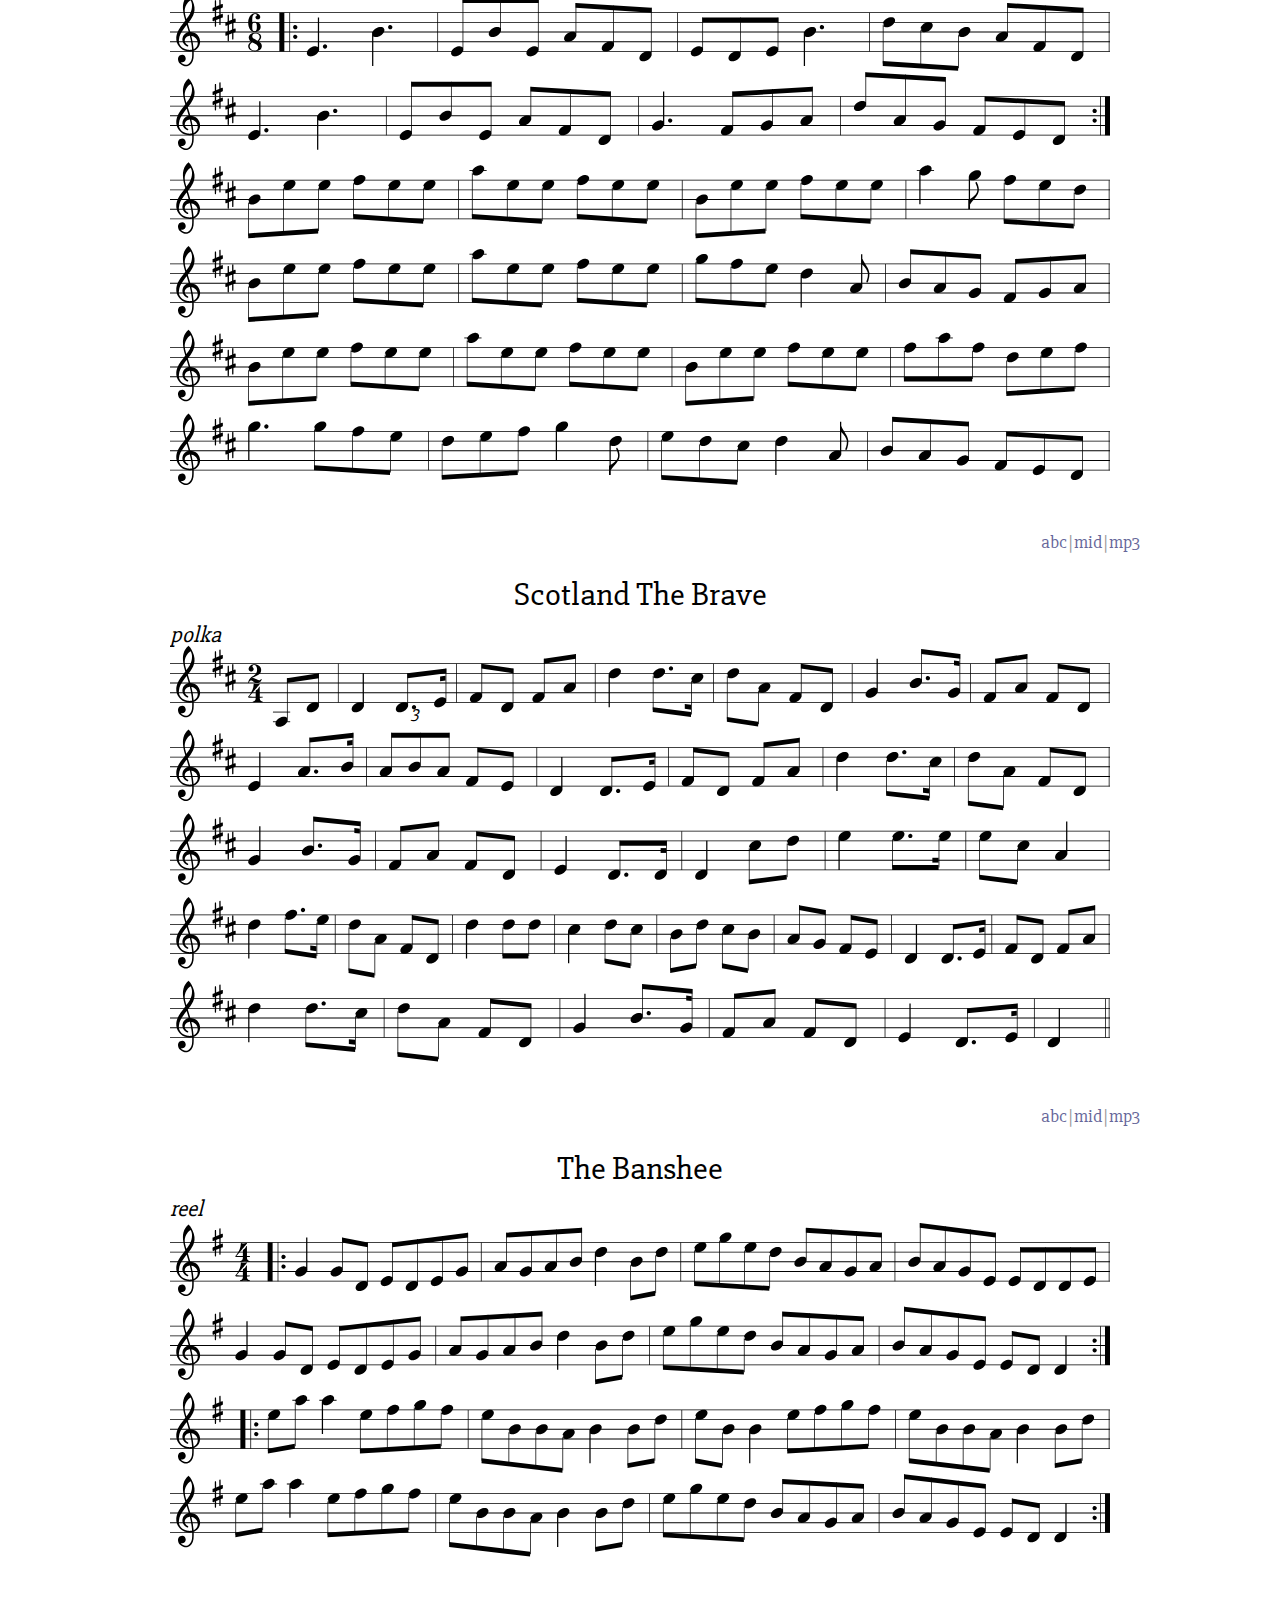
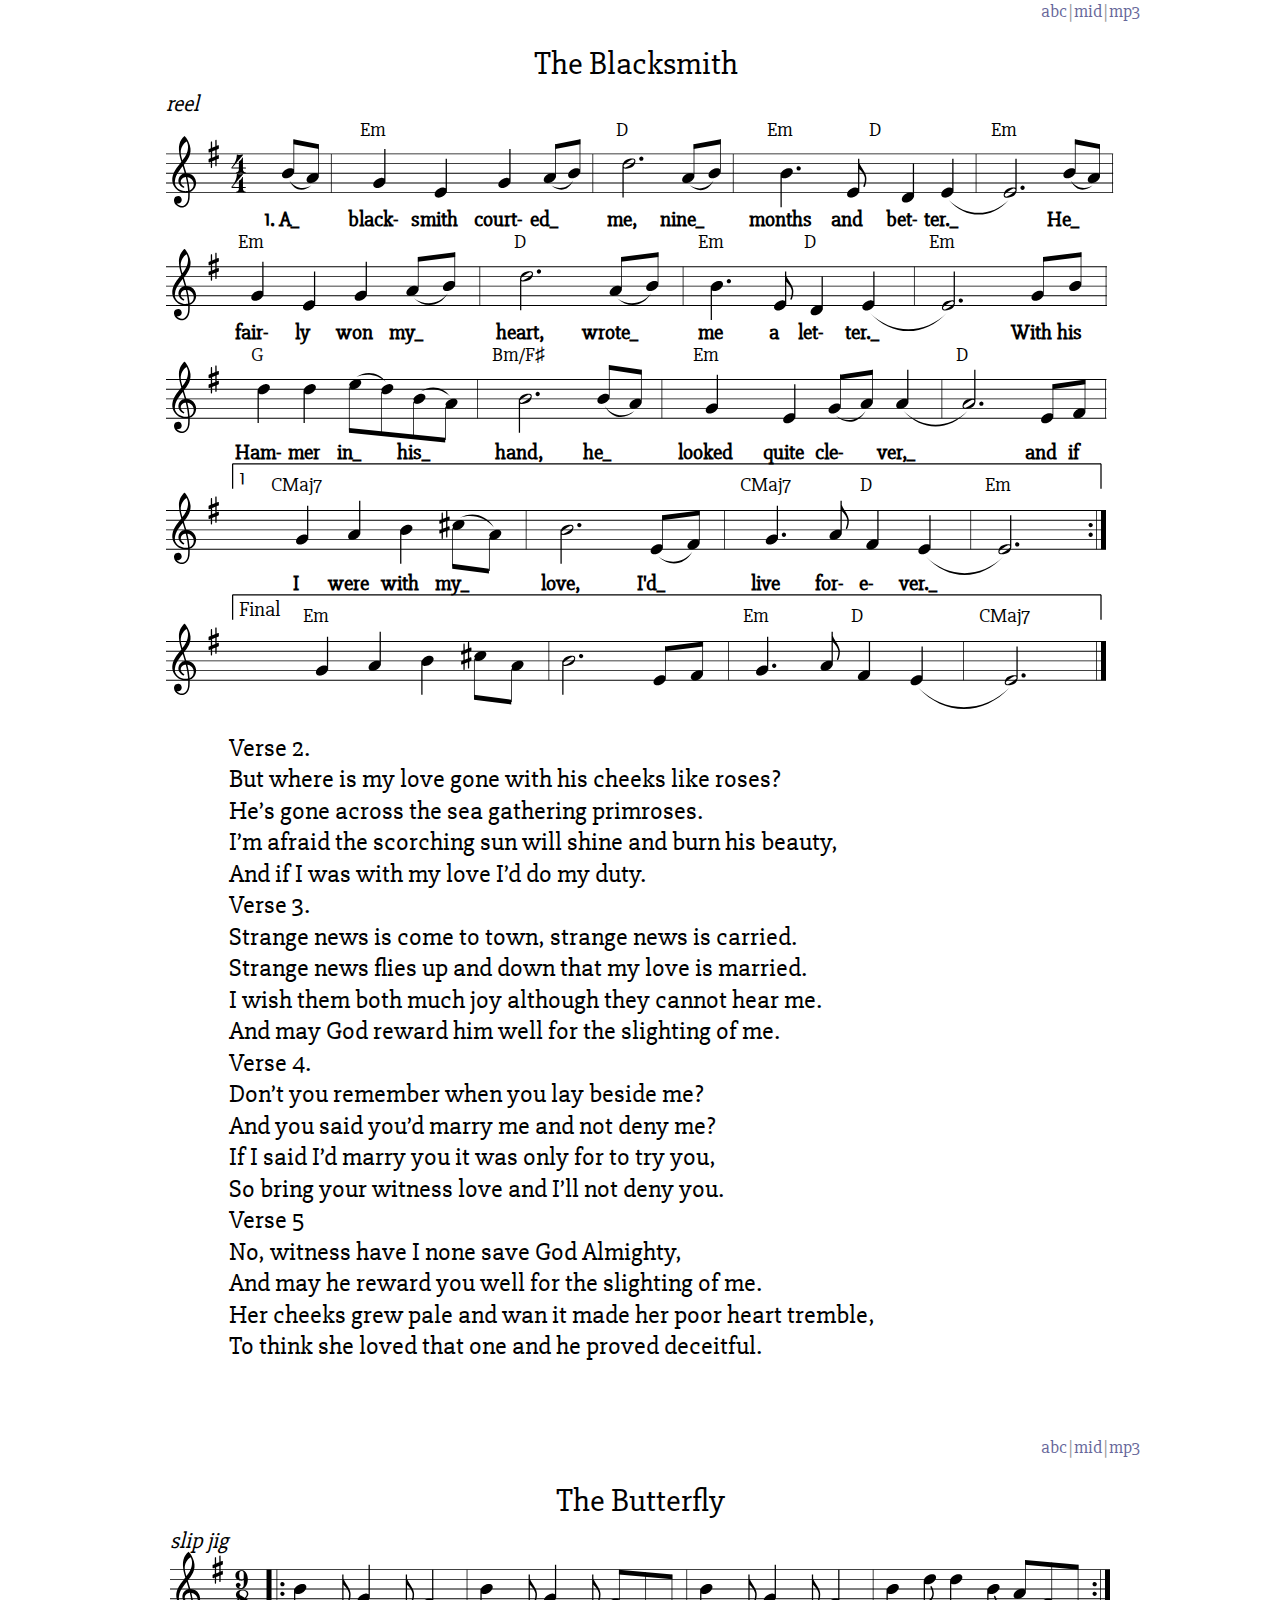
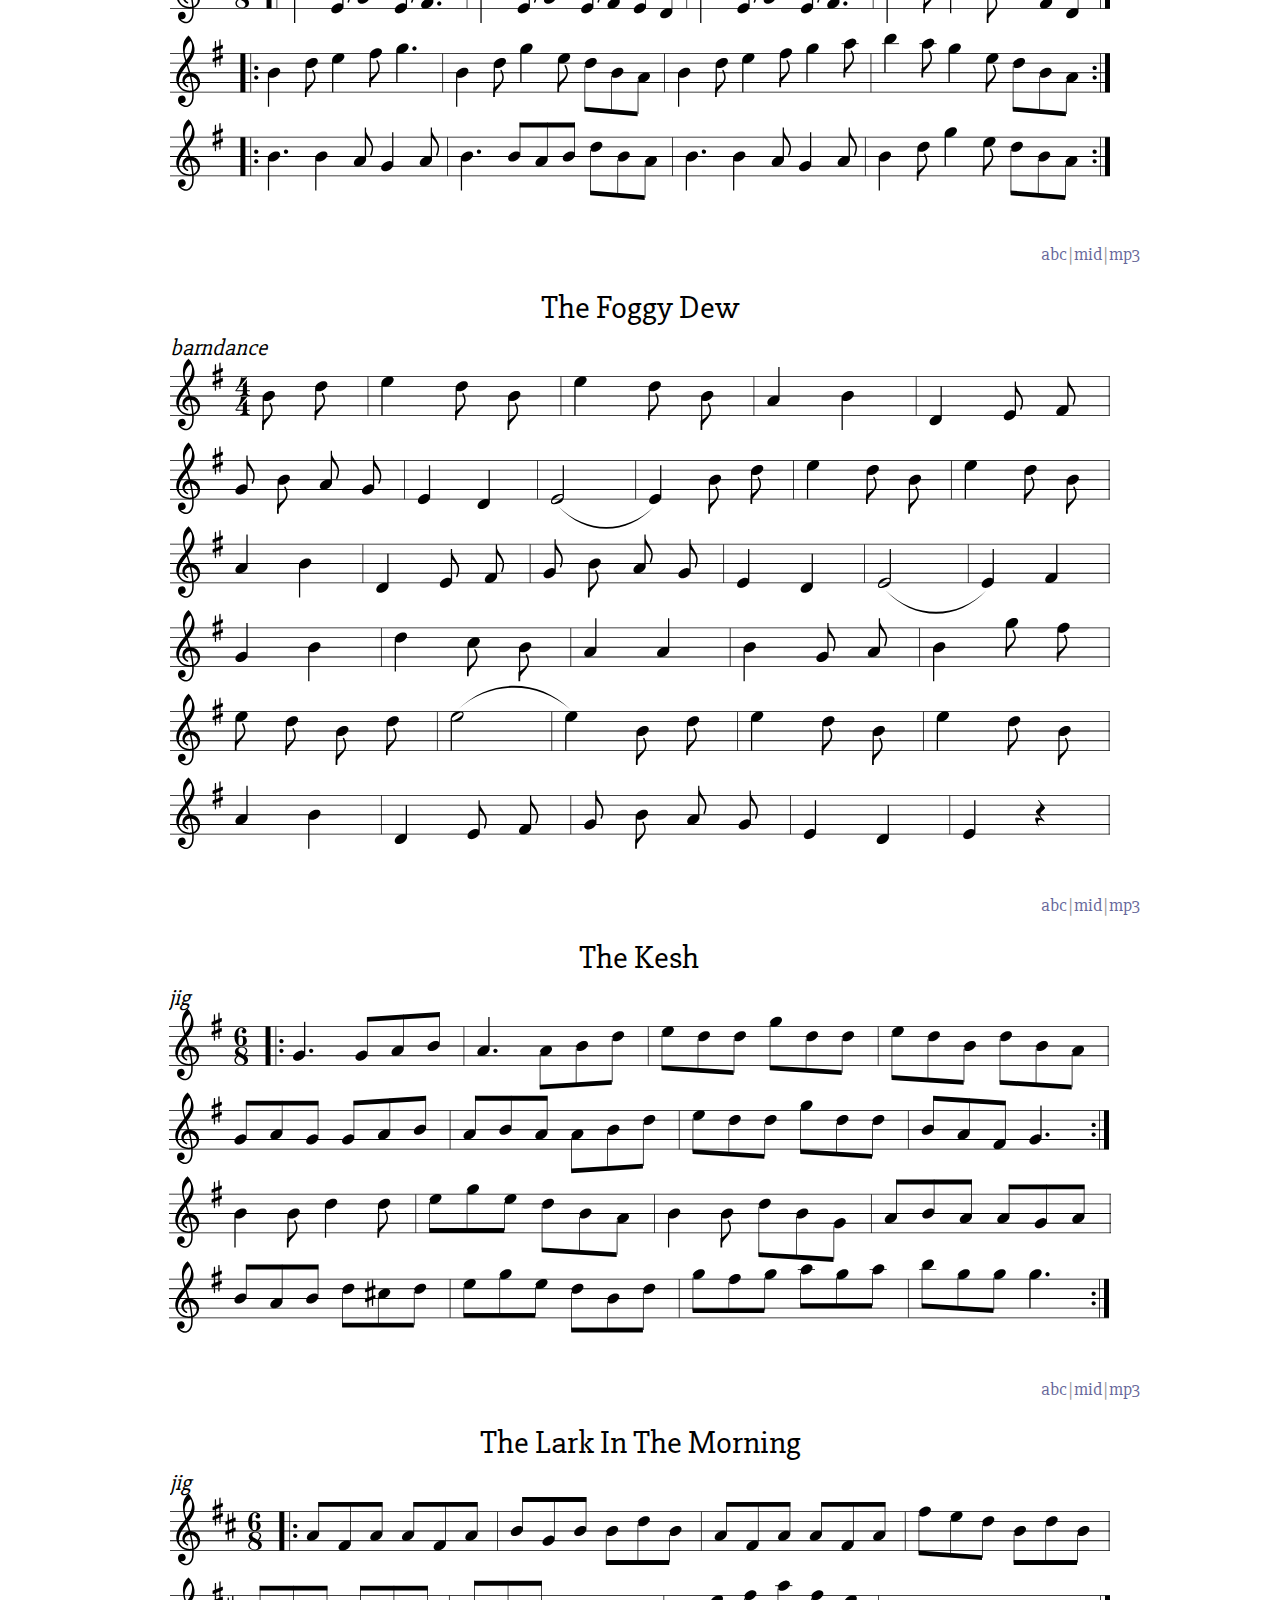
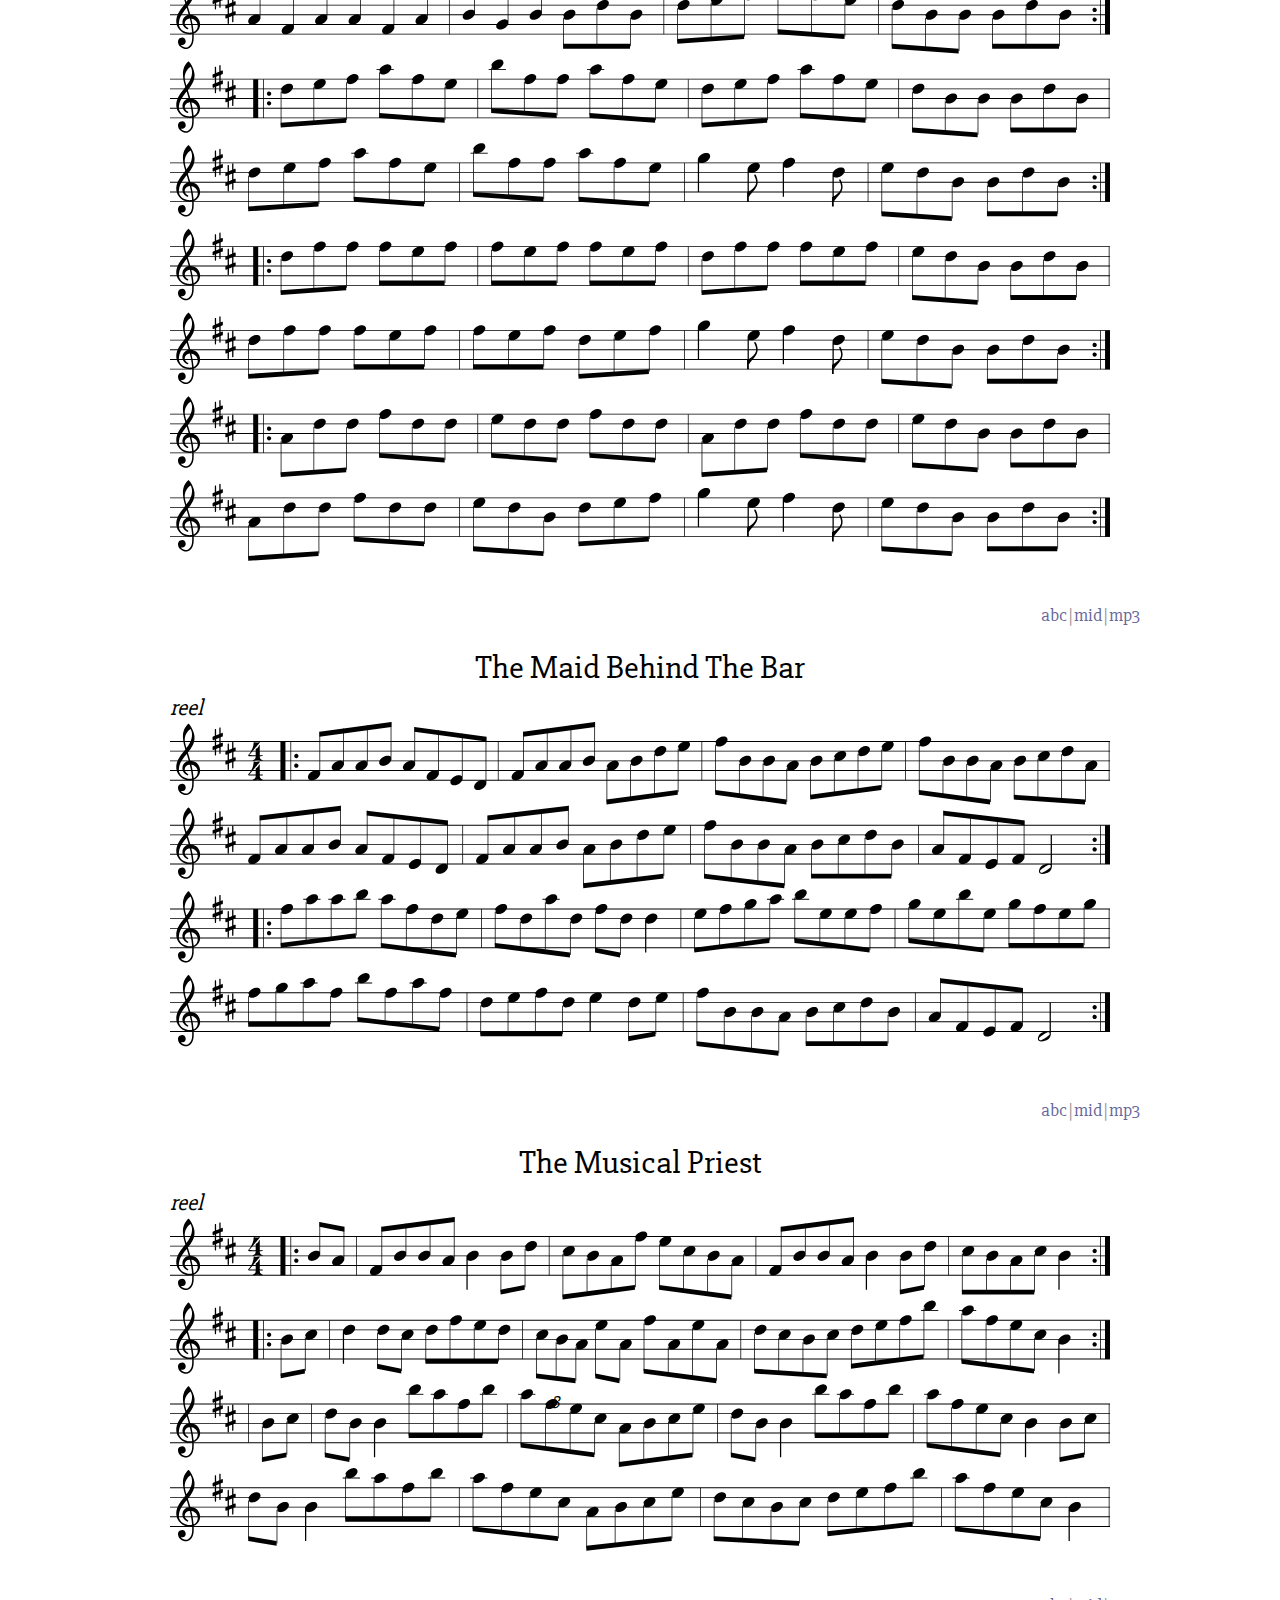
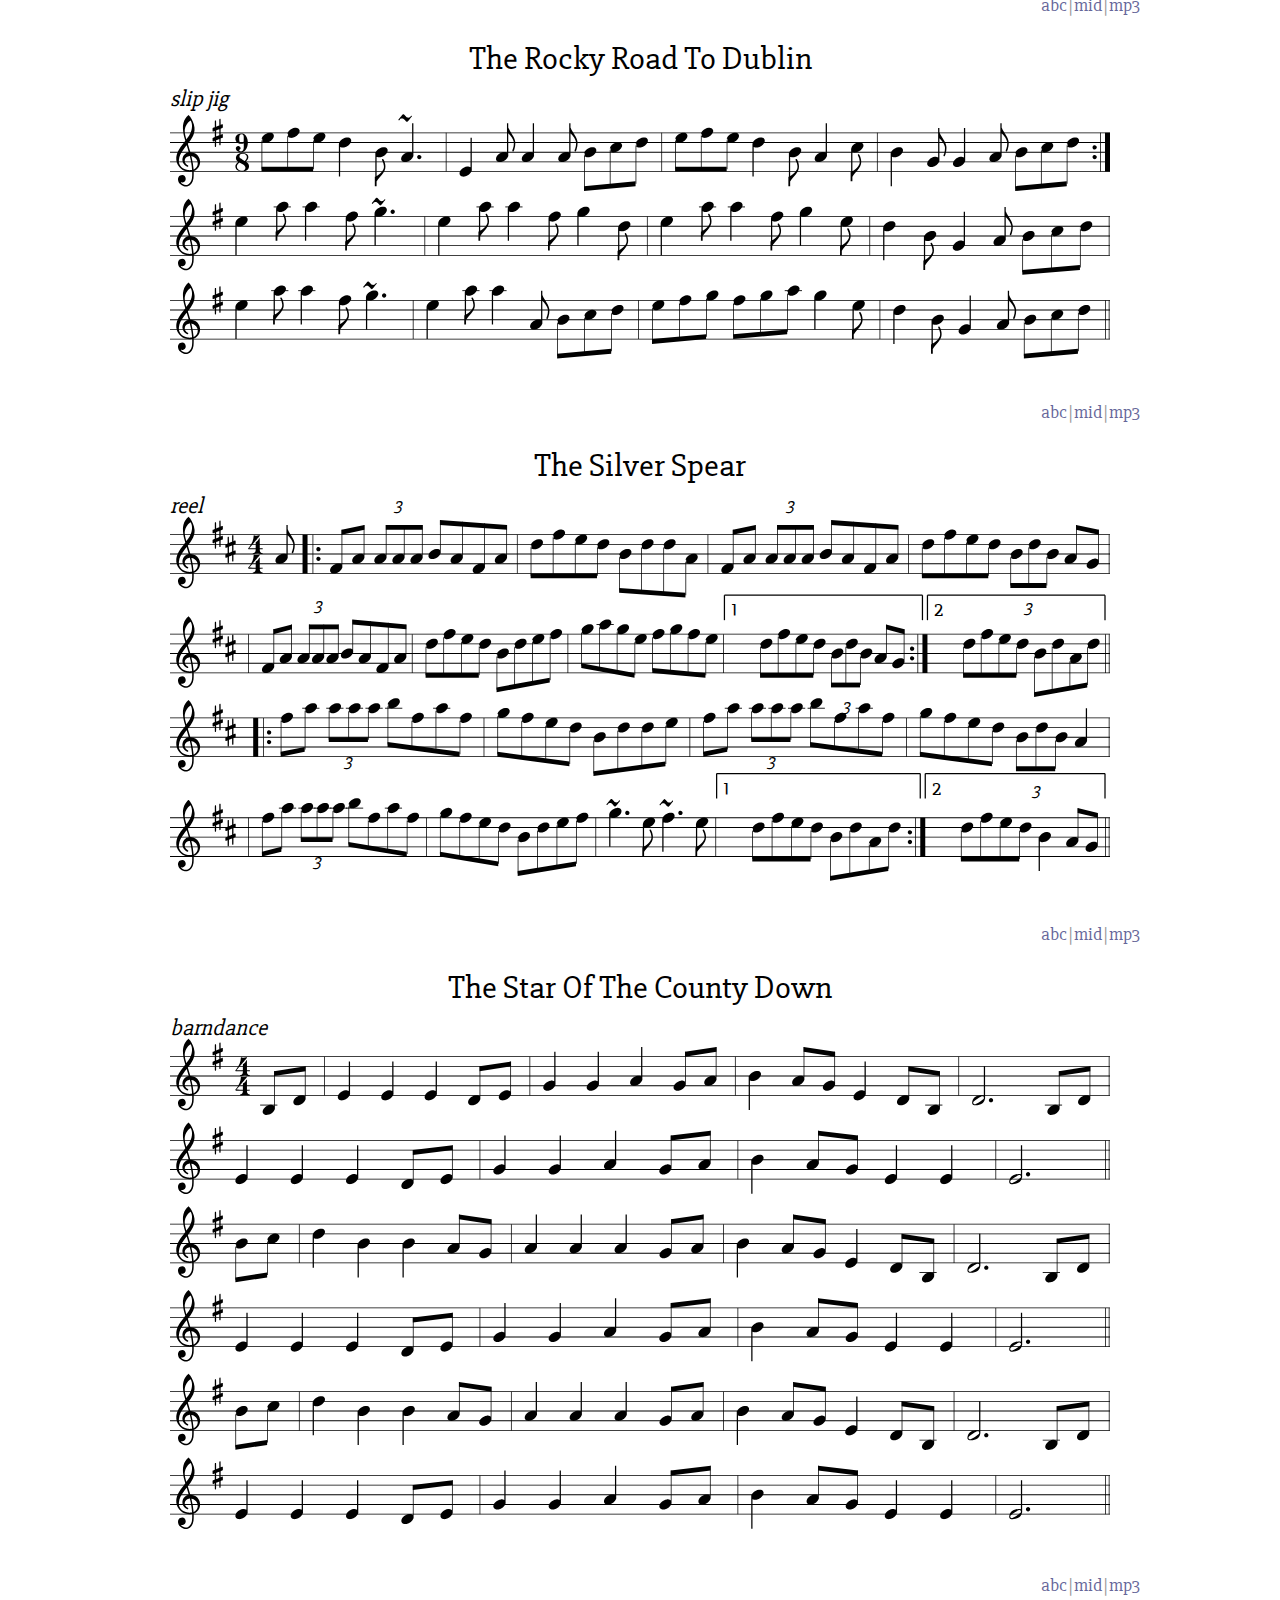
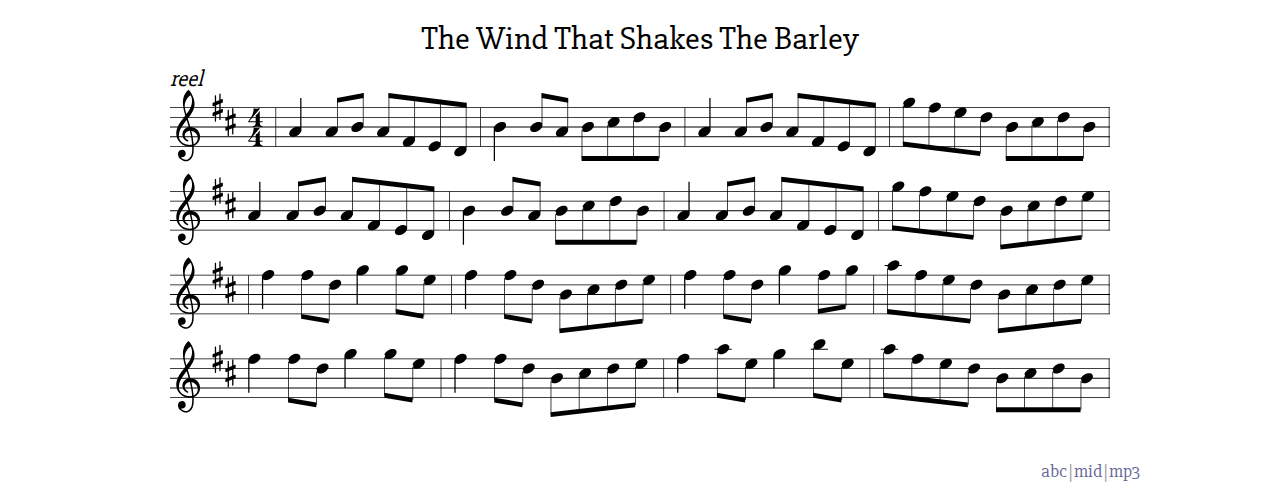
==== commit d86e96ae: "autocommit from build.py!" ====
--- a/index.html
+++ b/index.html
@@ -6,7 +6,7 @@
         <meta charset="utf-8">
         <meta name="viewport" content="width=device-width,initial-scale=1">
 
-        <title>My Tunebook</title>
+        <title>Irish Tunebook</title>
 
         <link rel="stylesheet" href="index_files/style.css">
 
--- a/index_files/style.css
+++ b/index_files/style.css
@@ -69,3 +69,18 @@
     margin: 0 auto;
 }
 
+.tunedata {
+	width: 100%;
+	text-align: right;
+}
+
+.data-item {
+	display: inline-block;
+}
+
+.data-item-abc:after, .data-item-mid:after
+{
+    content: '|';
+    color: #999;
+    padding: 0 1px 0 1px;
+}
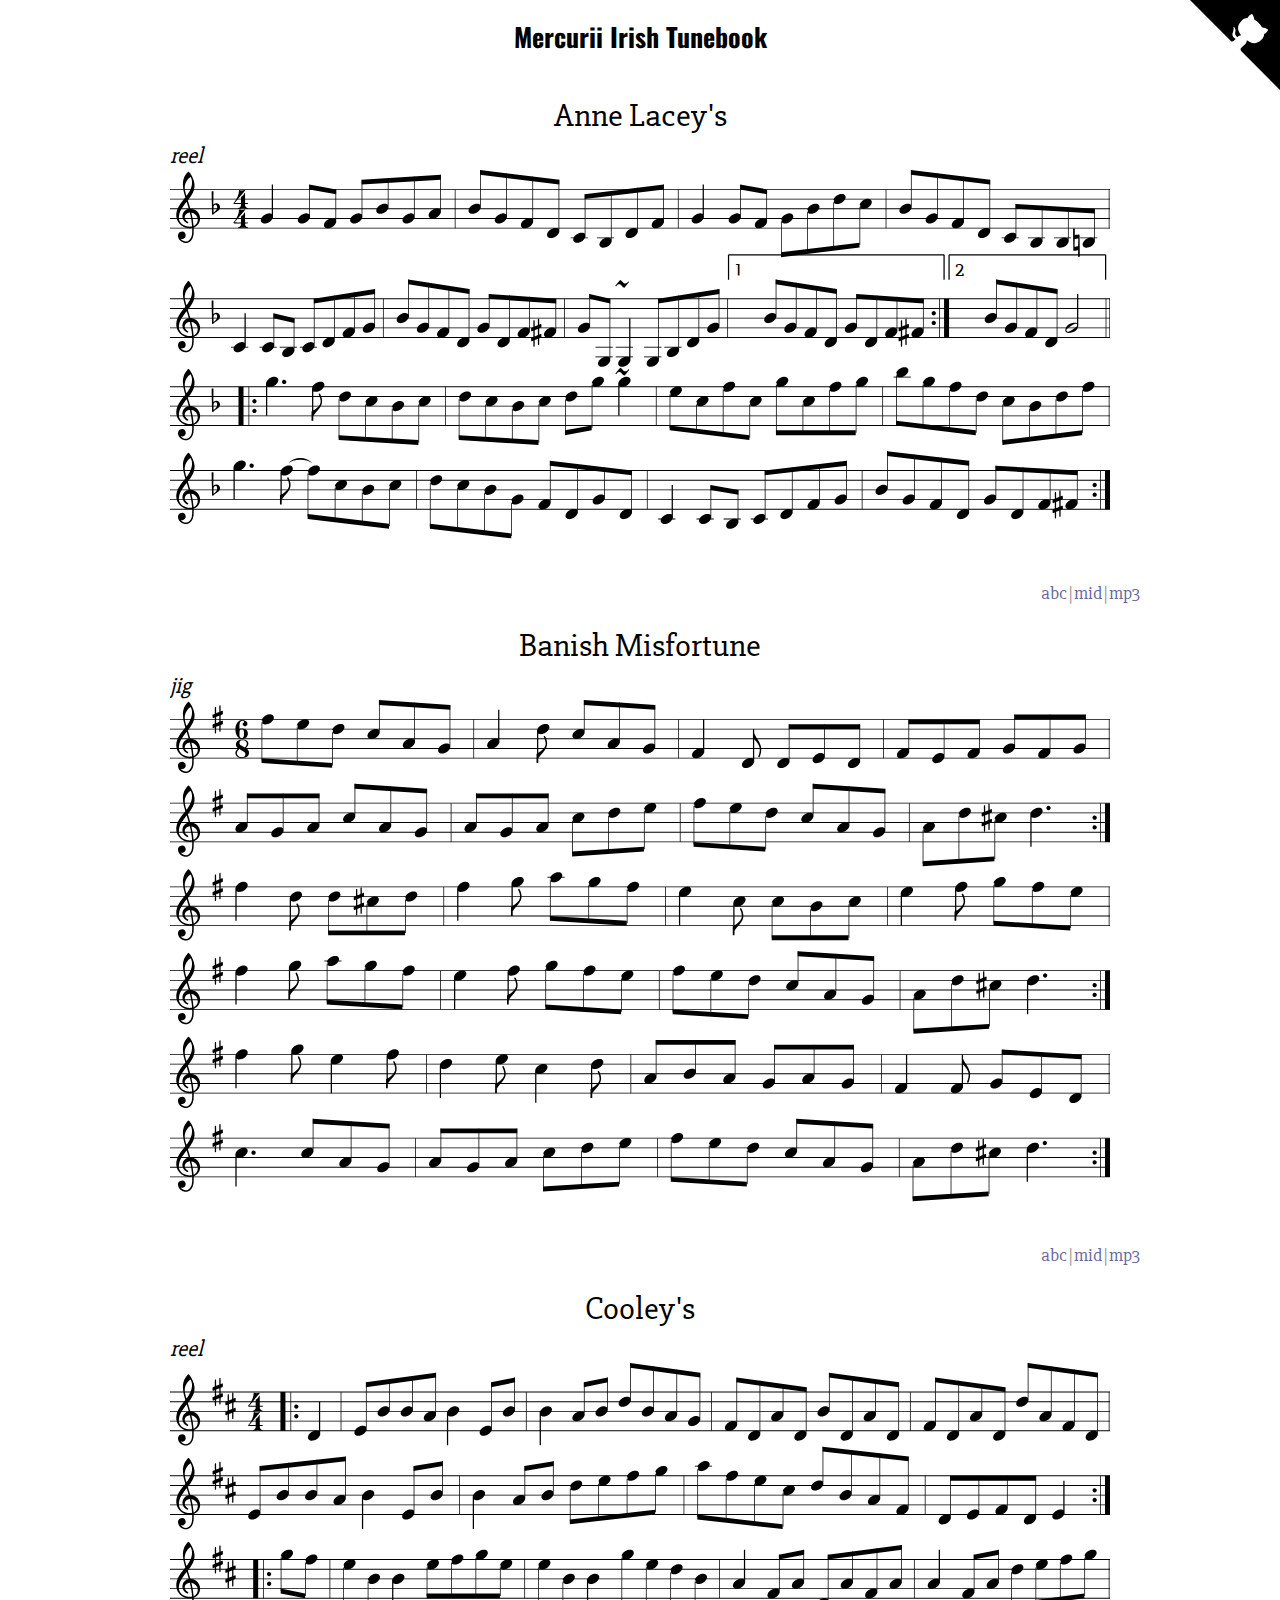
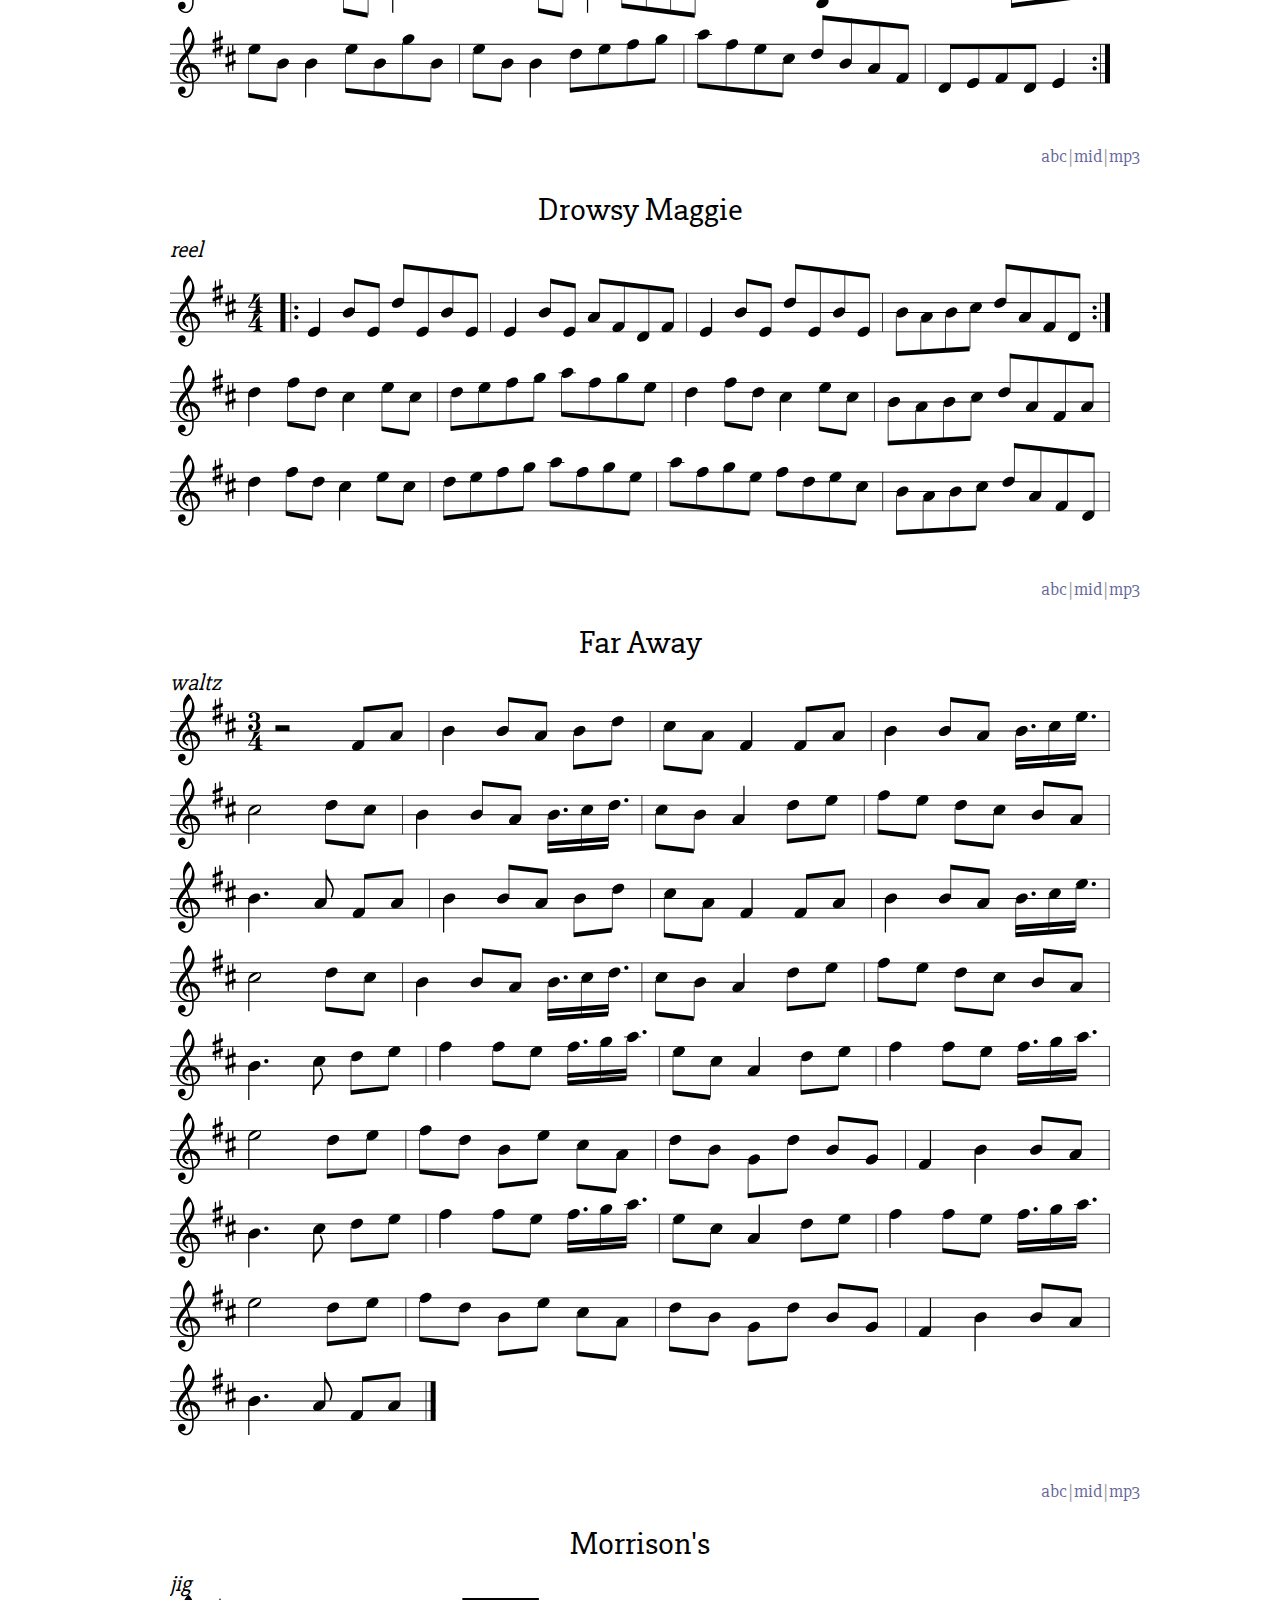
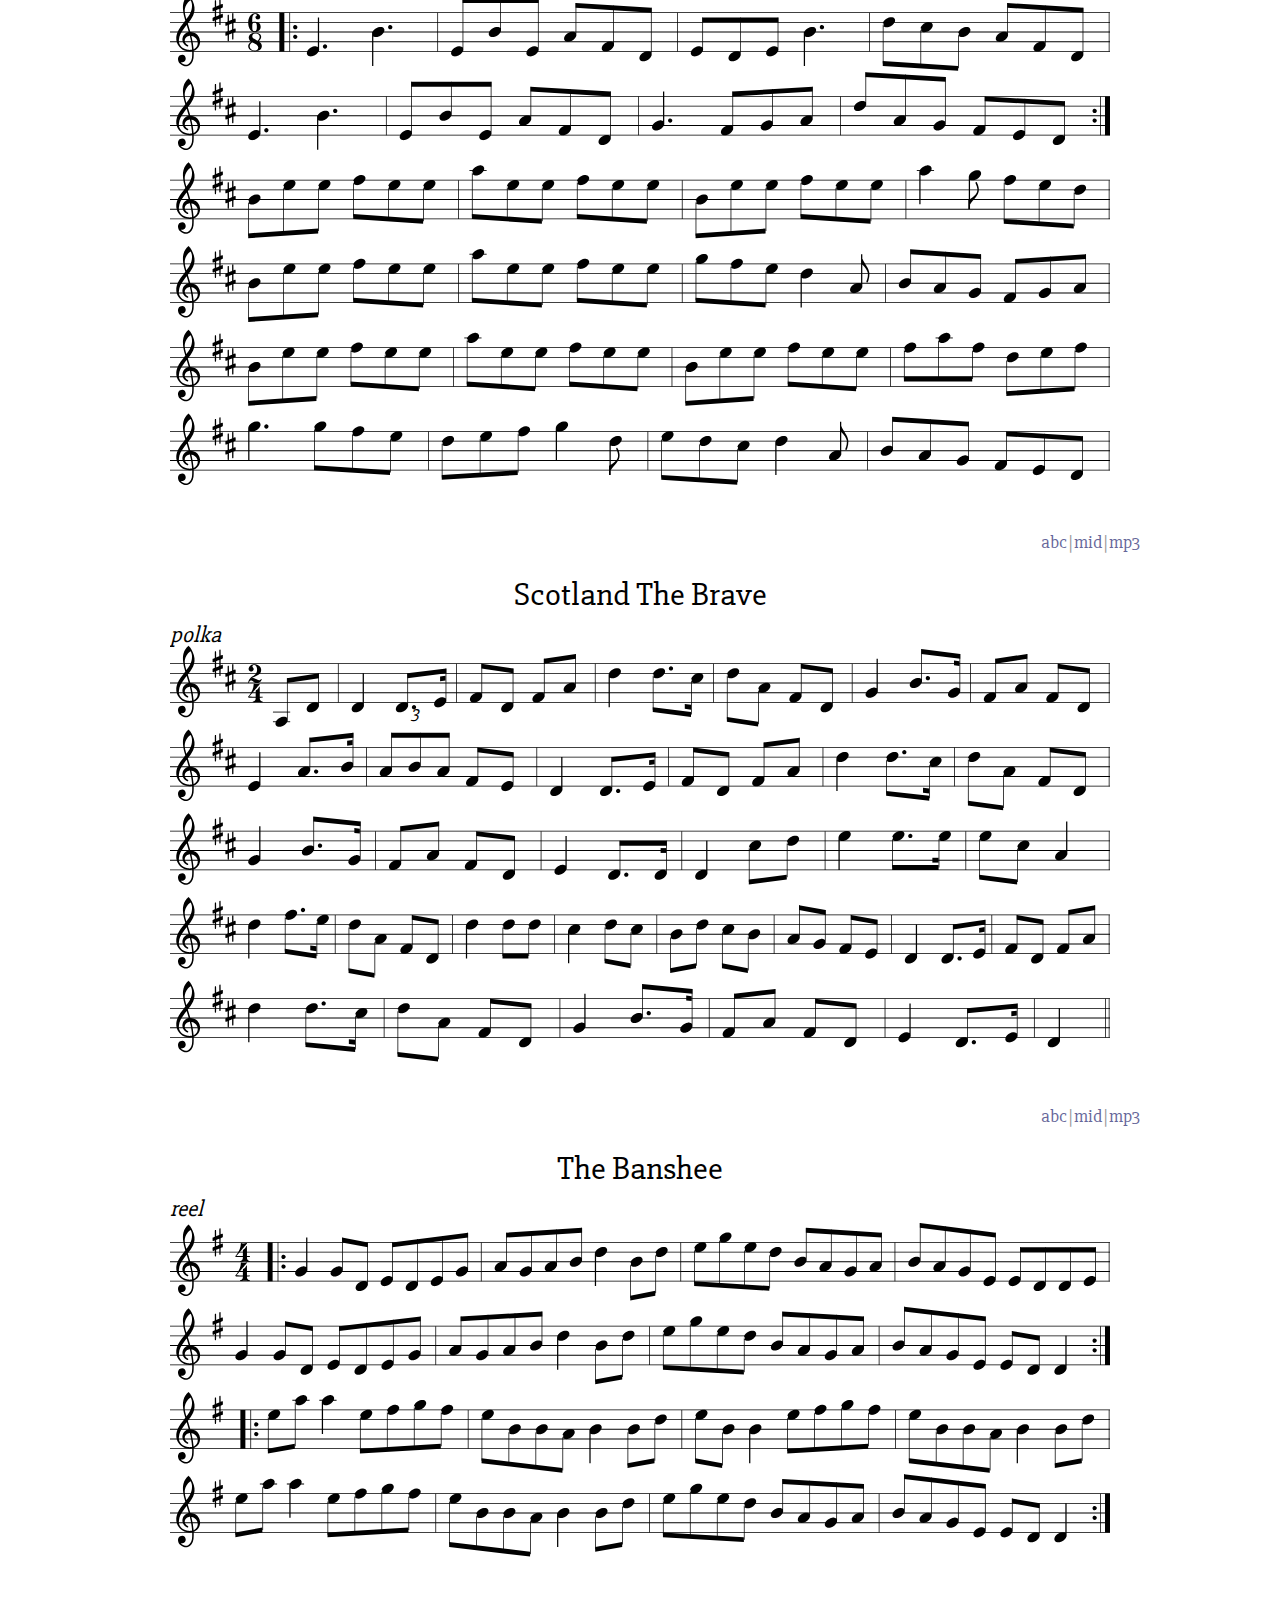
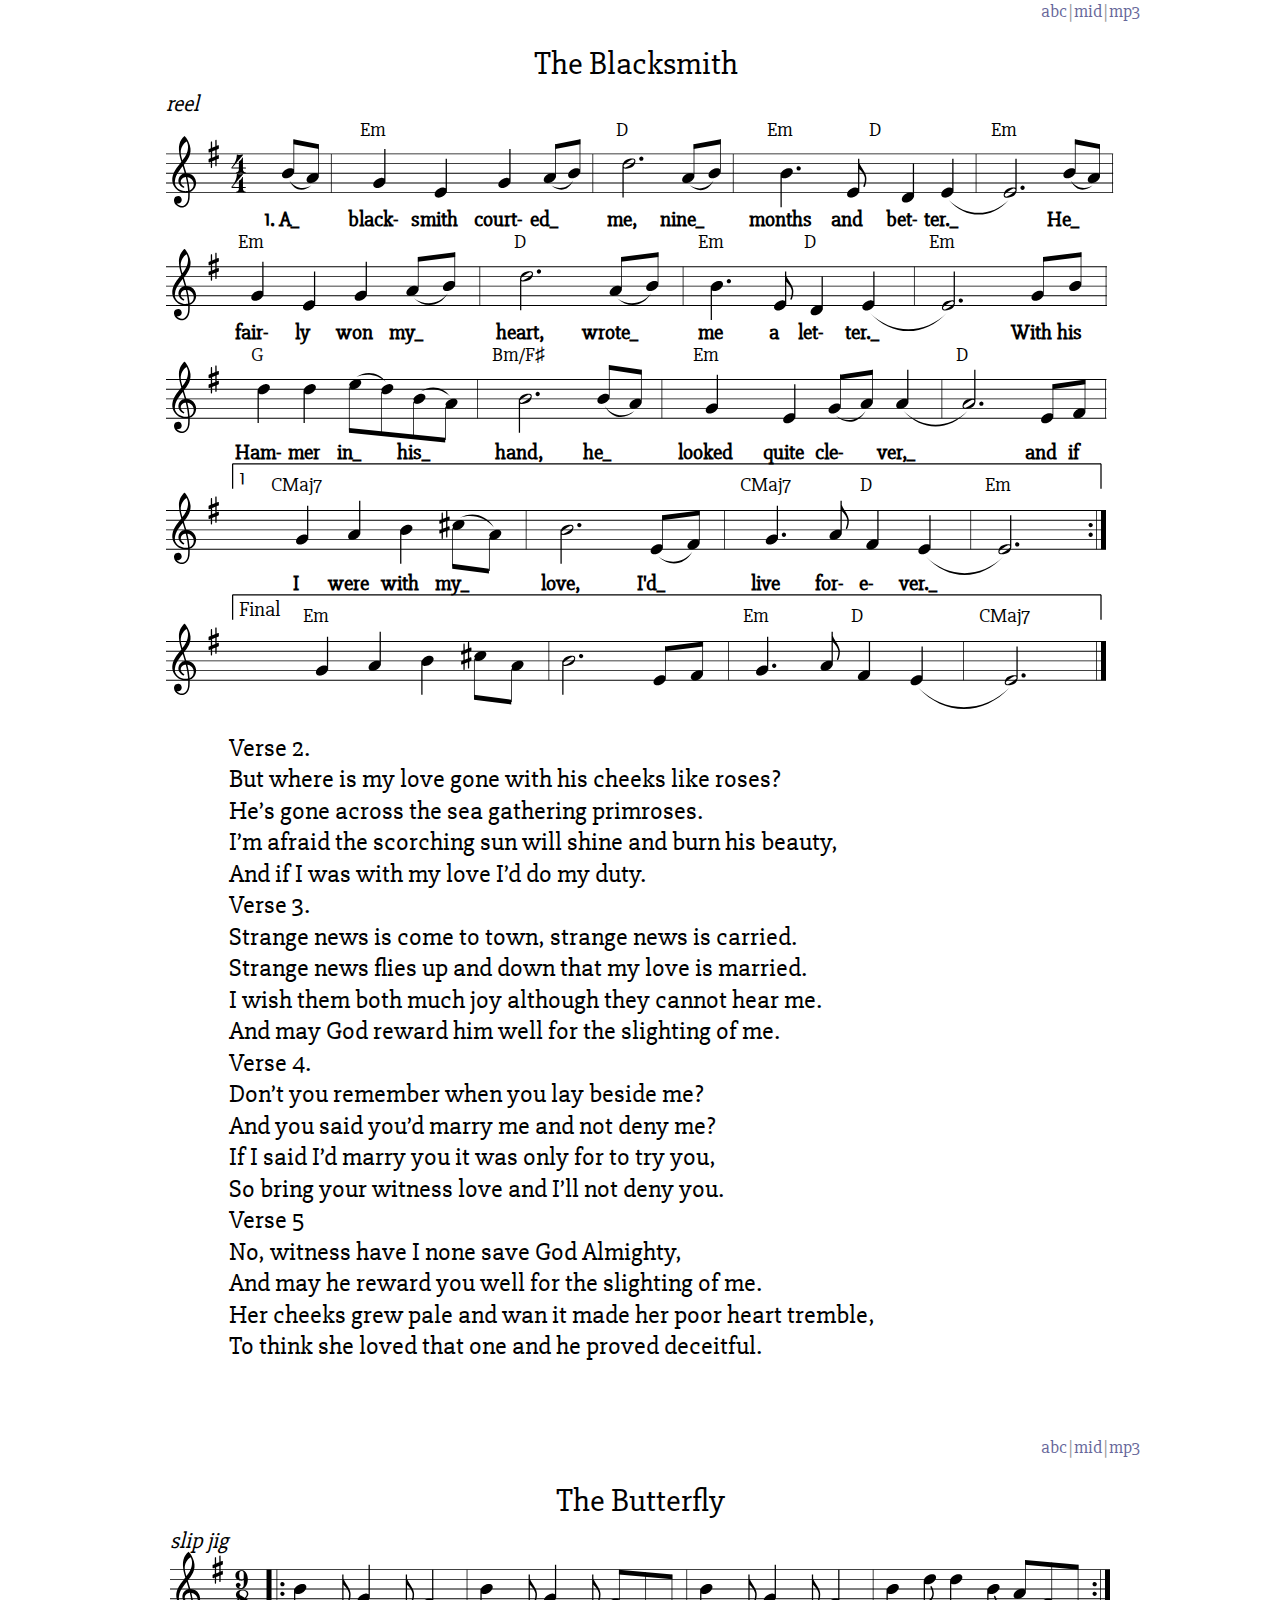
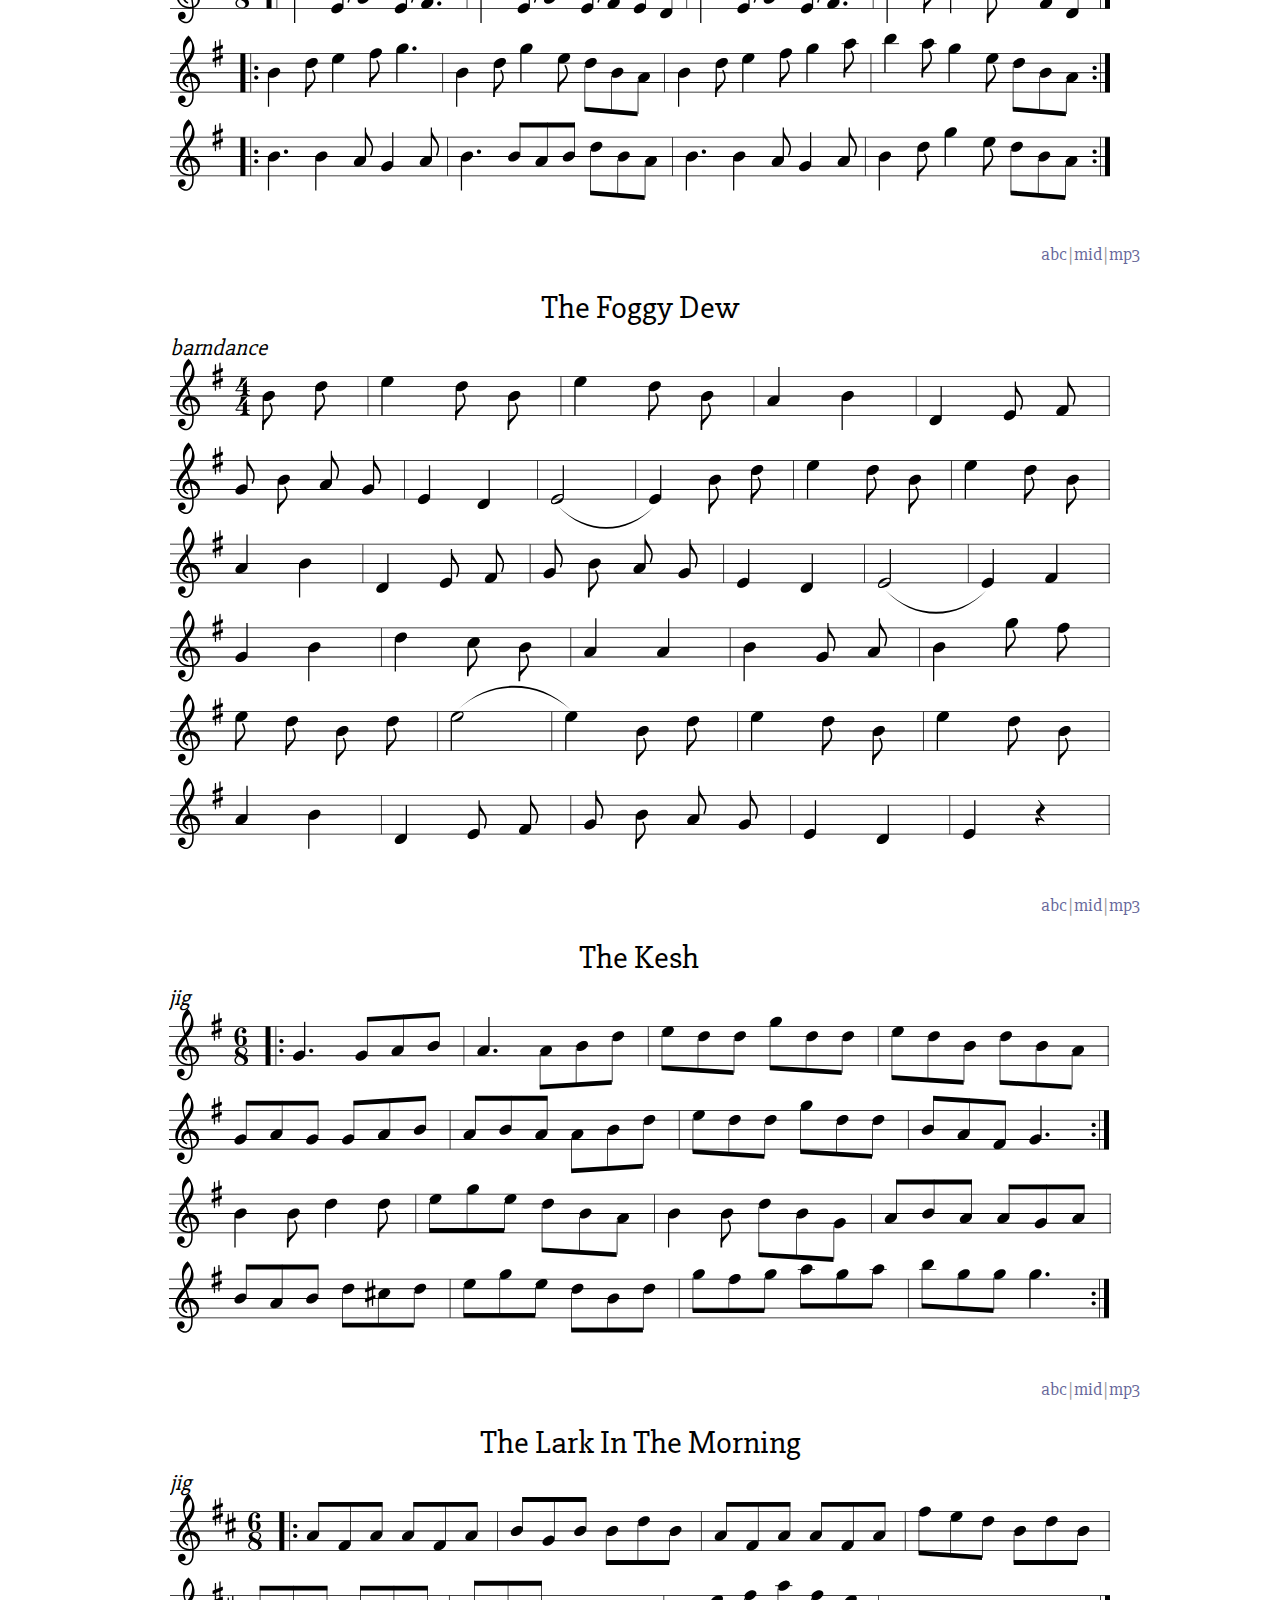
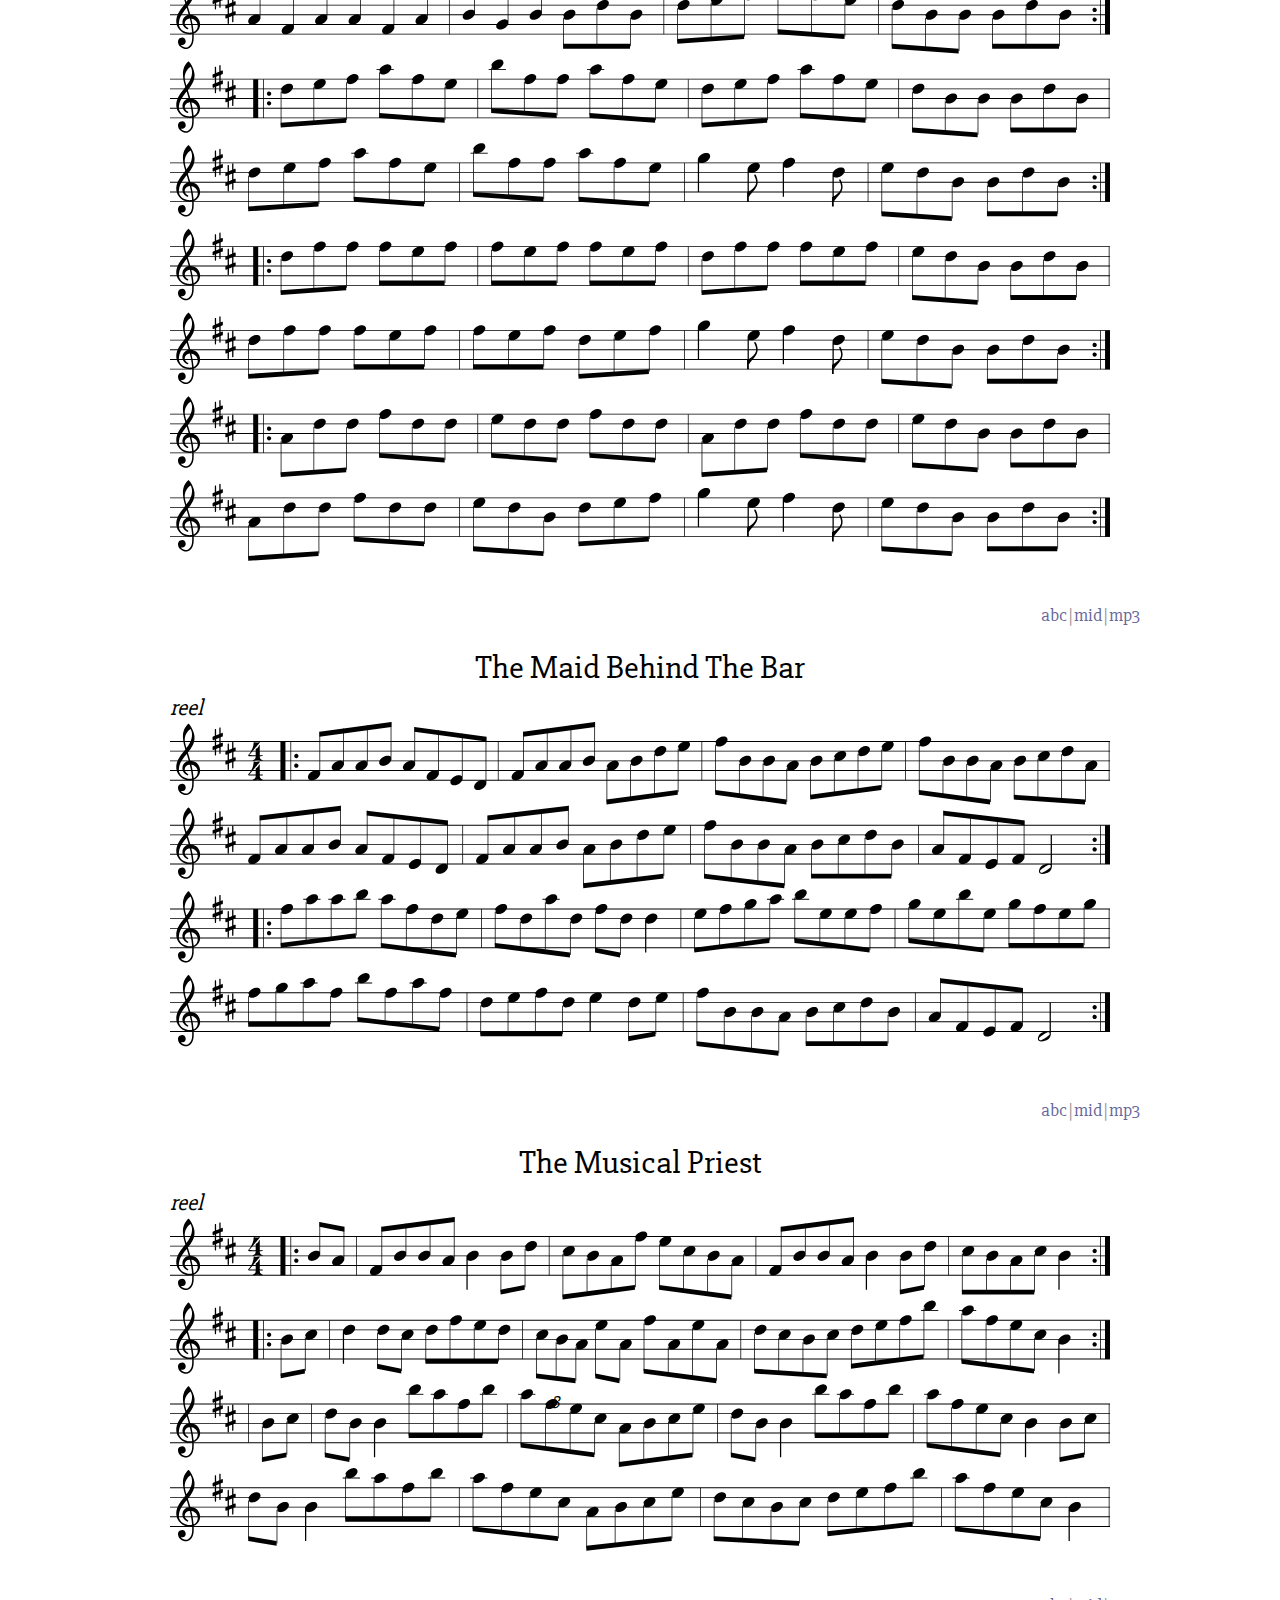
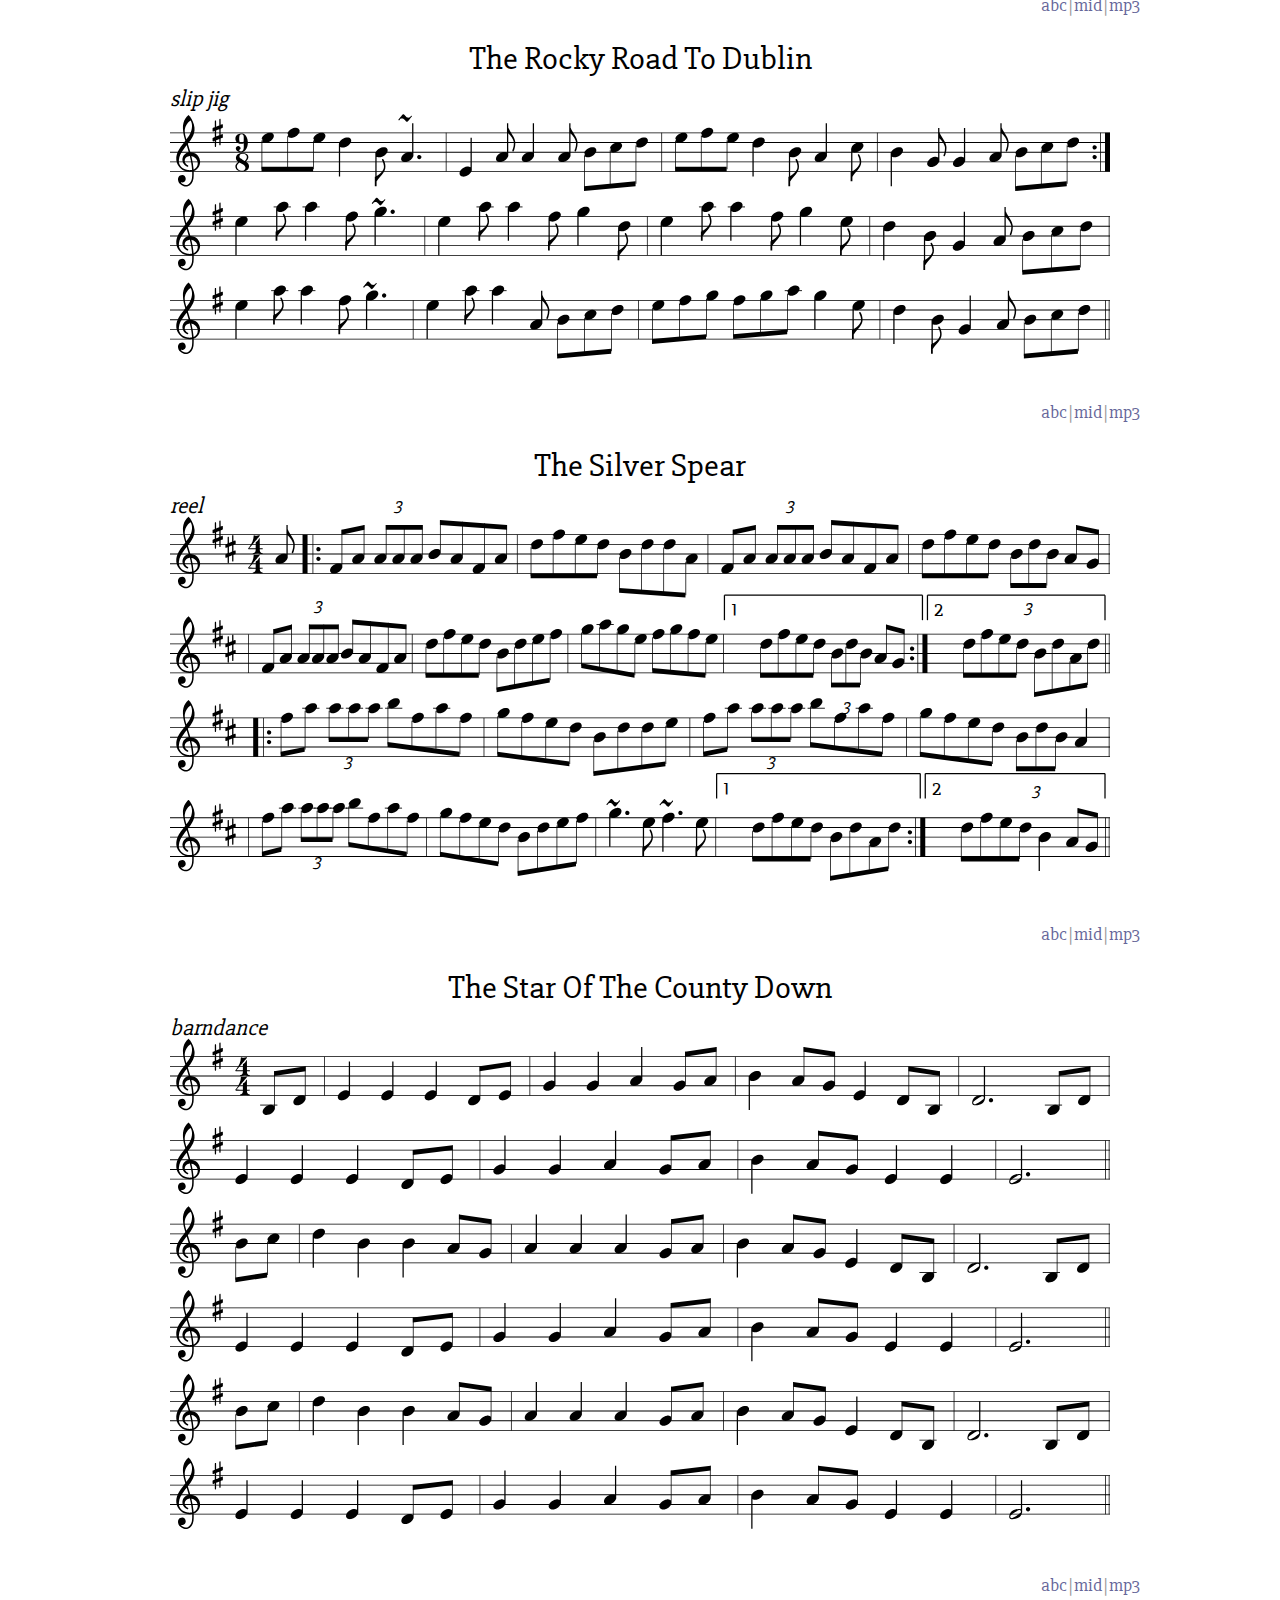
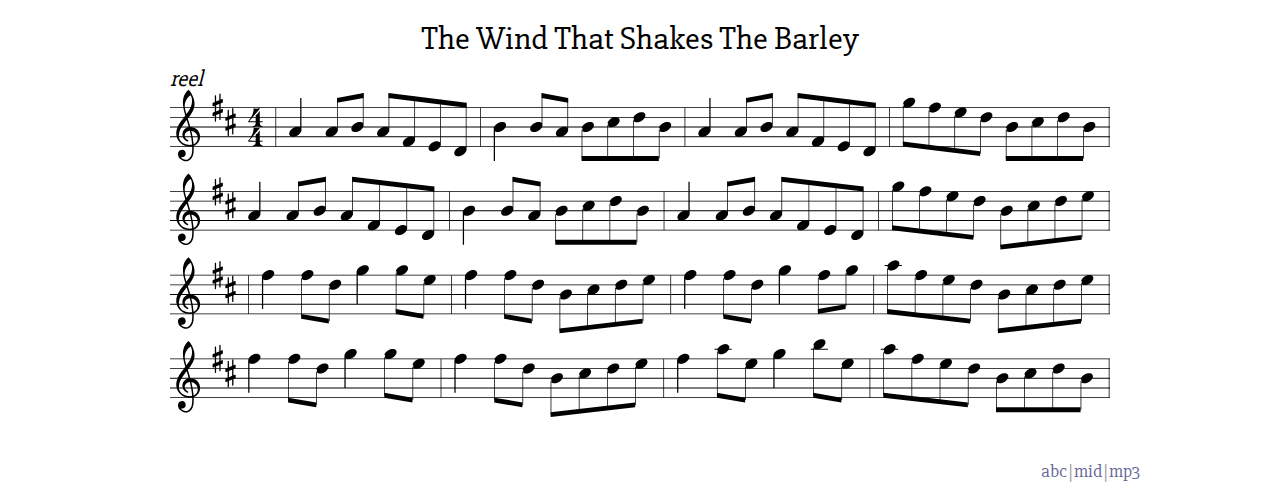
==== commit 8ff3405f: "autocommit from build.py!" ====
--- a/index.html
+++ b/index.html
@@ -19,7 +19,7 @@
       <body>
       <a href="https://github.com/iacchus/tunebook/"><img id="github-fork" src="index_files/github-corner-right.svg" /></a>
         <div id="page-container">
-          <h1>Mercurii Tunebook</h1>
+          <h1>Mercurii Irish Tunebook</h1>
 
           <div id="presentation">
           </div>
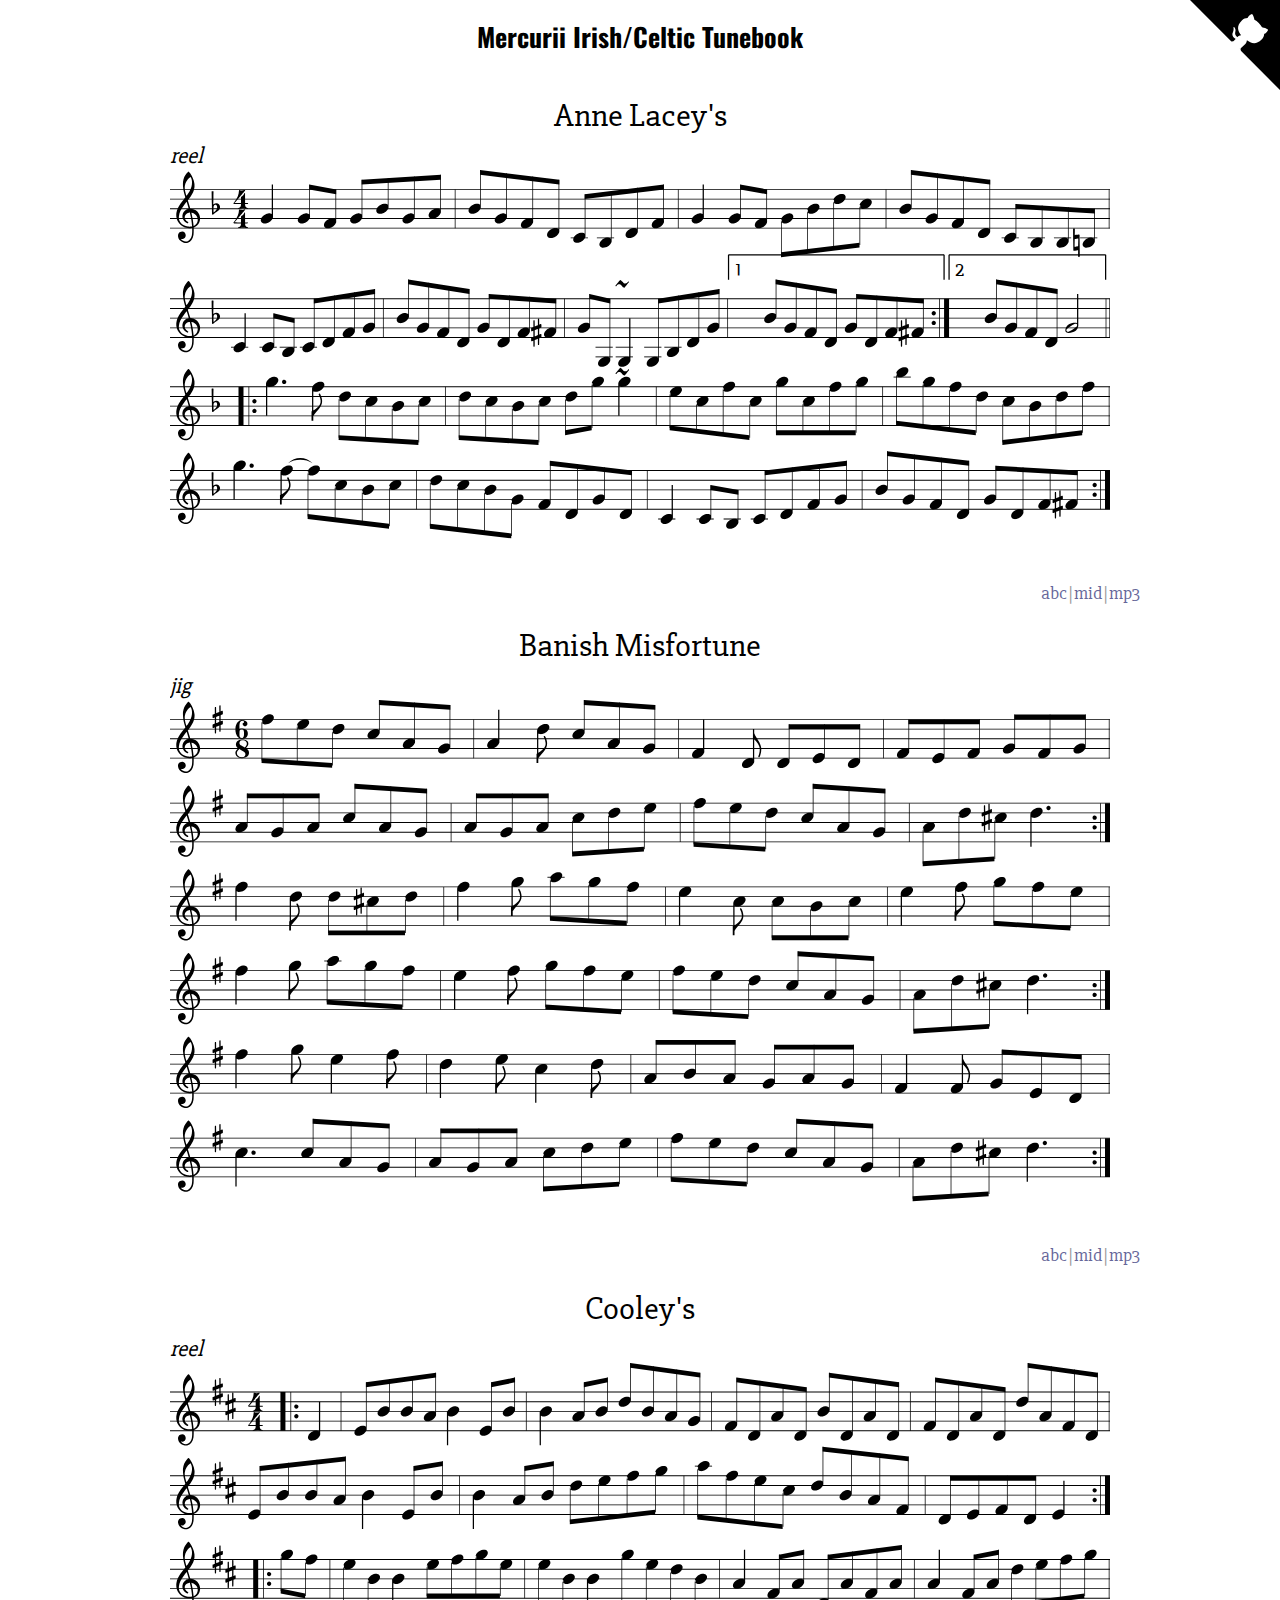
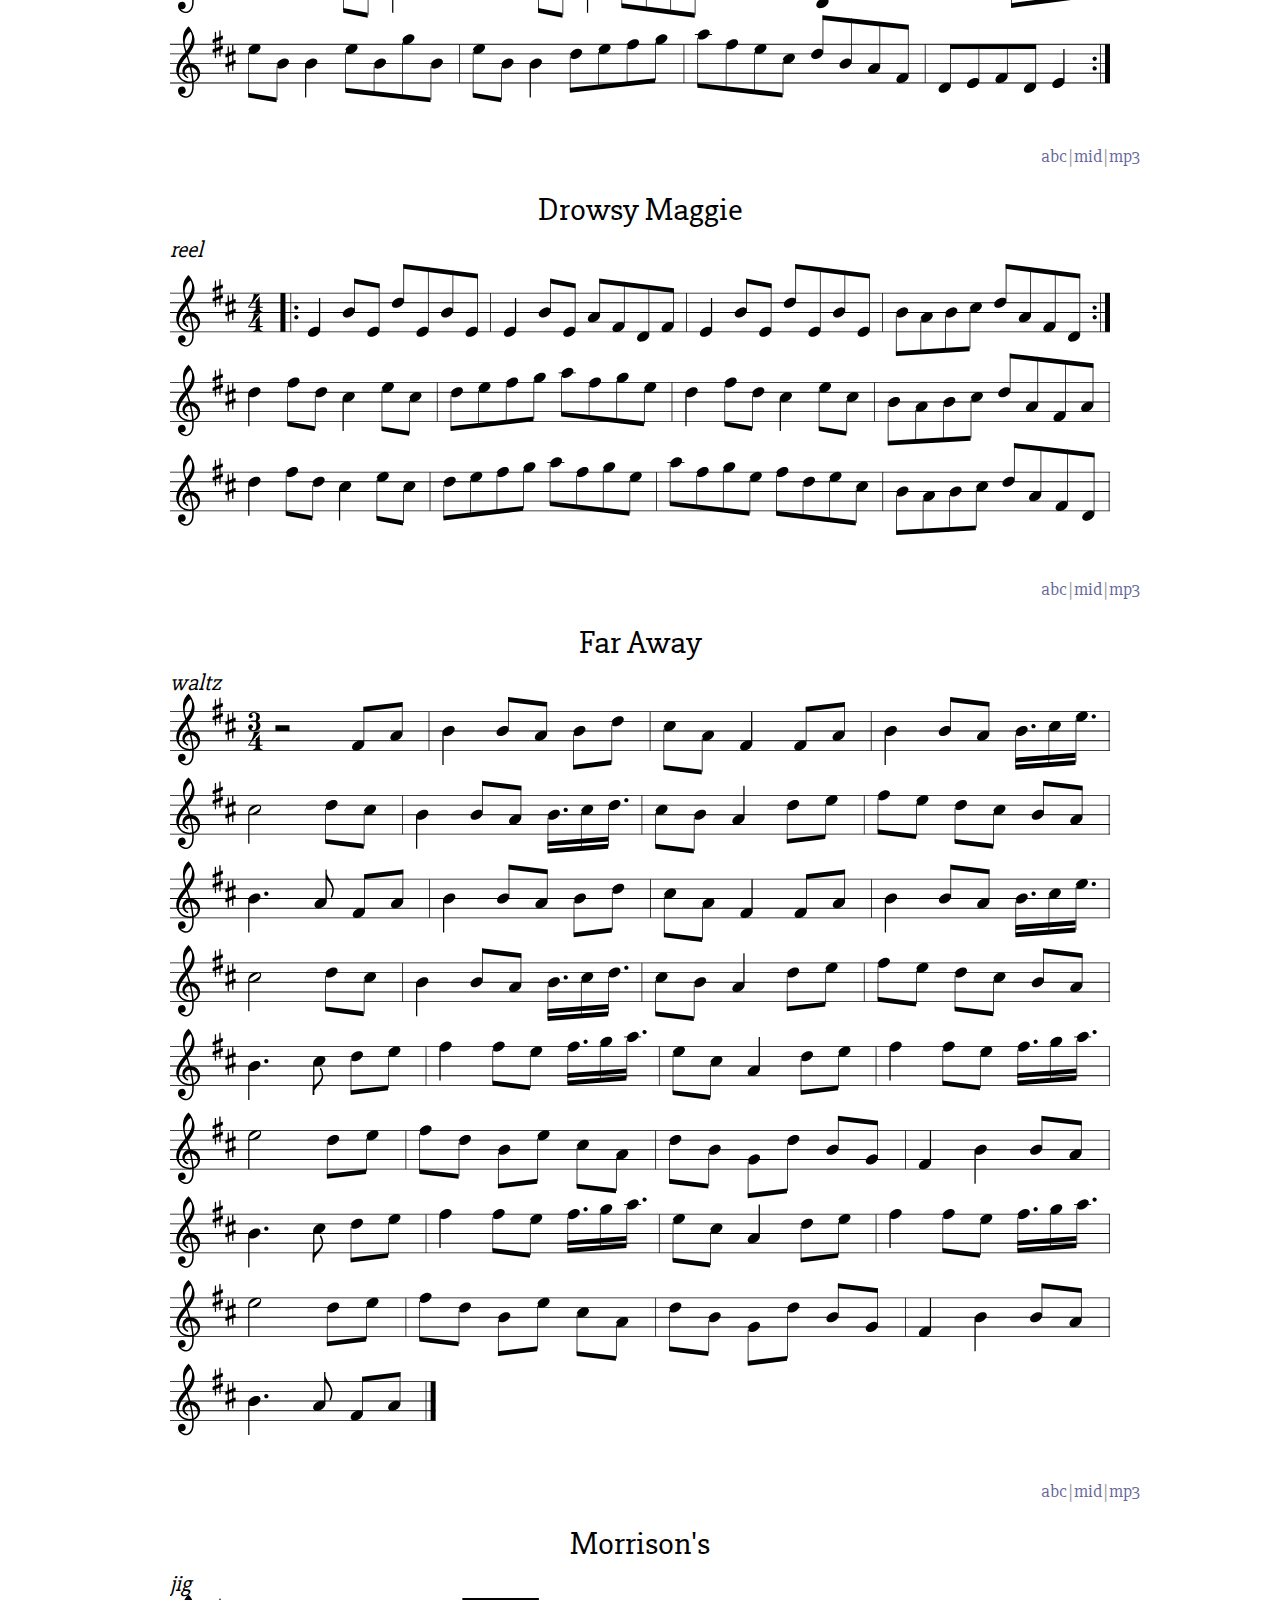
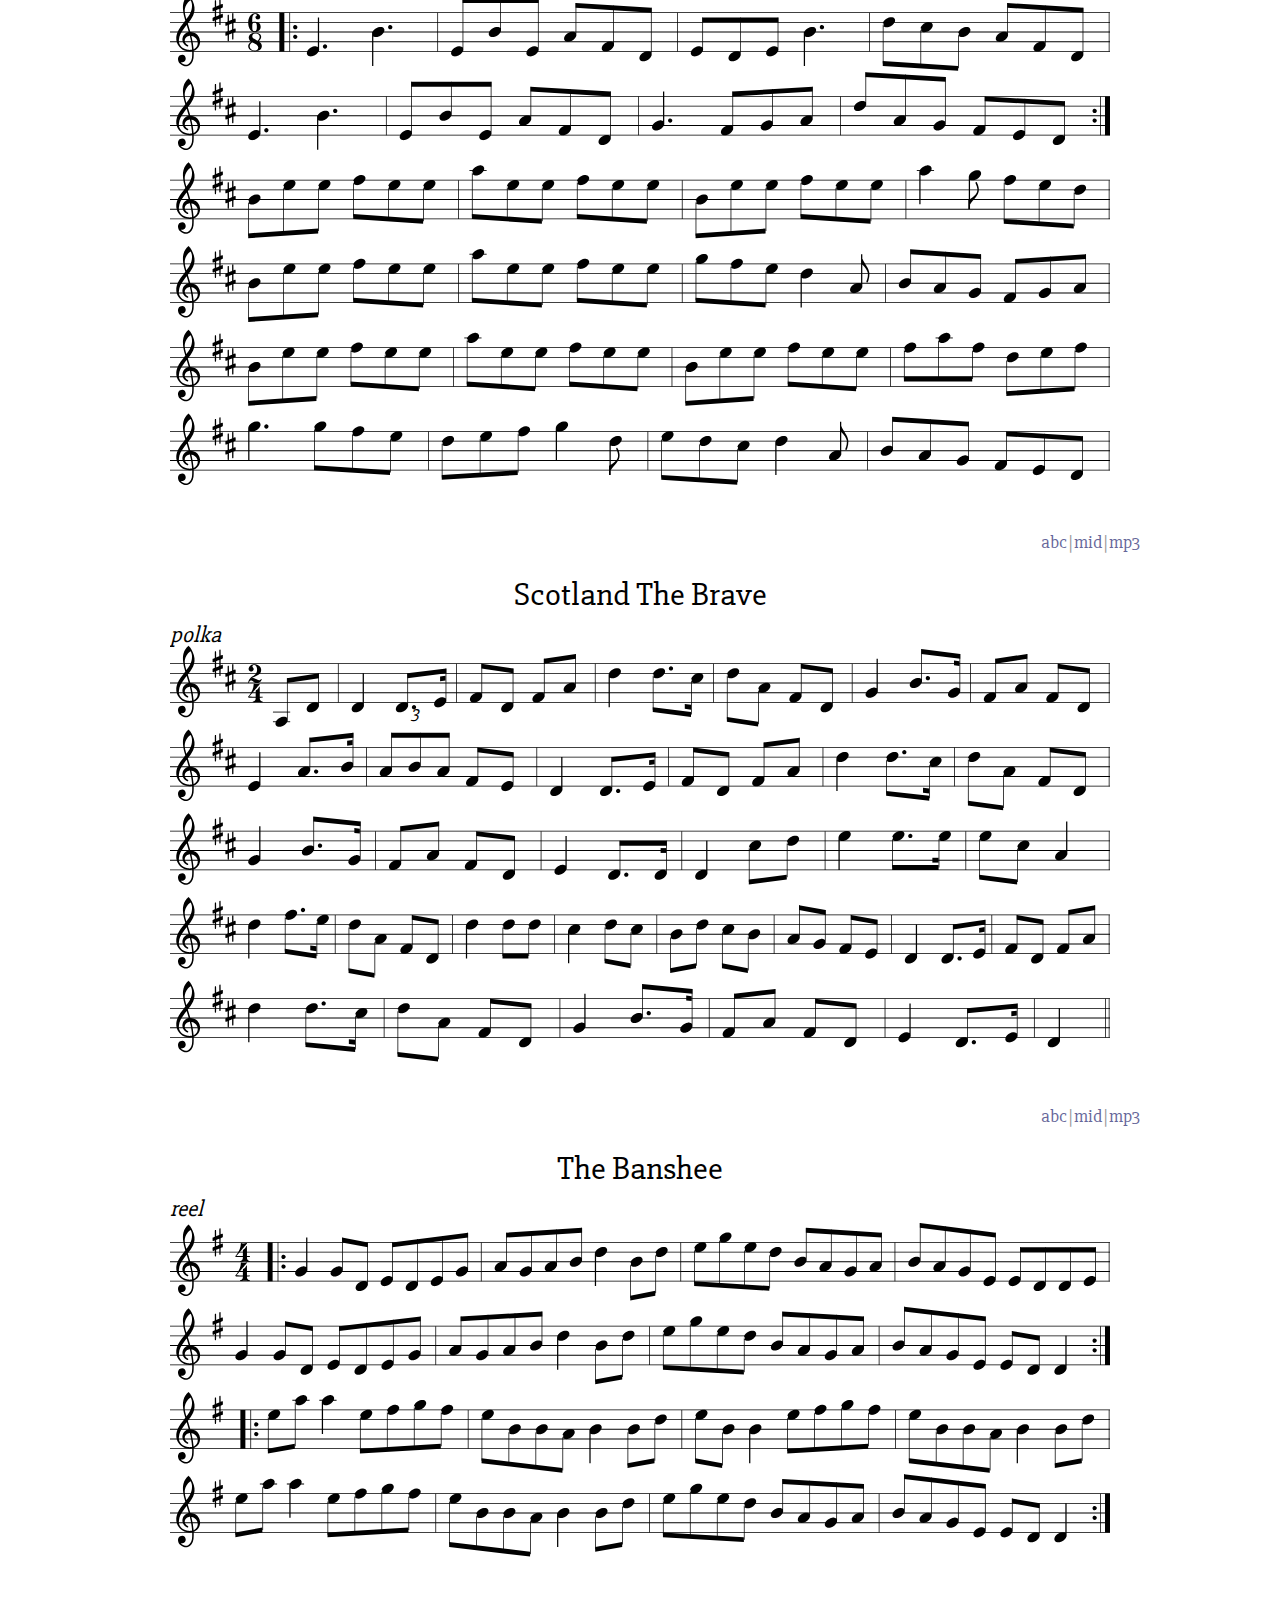
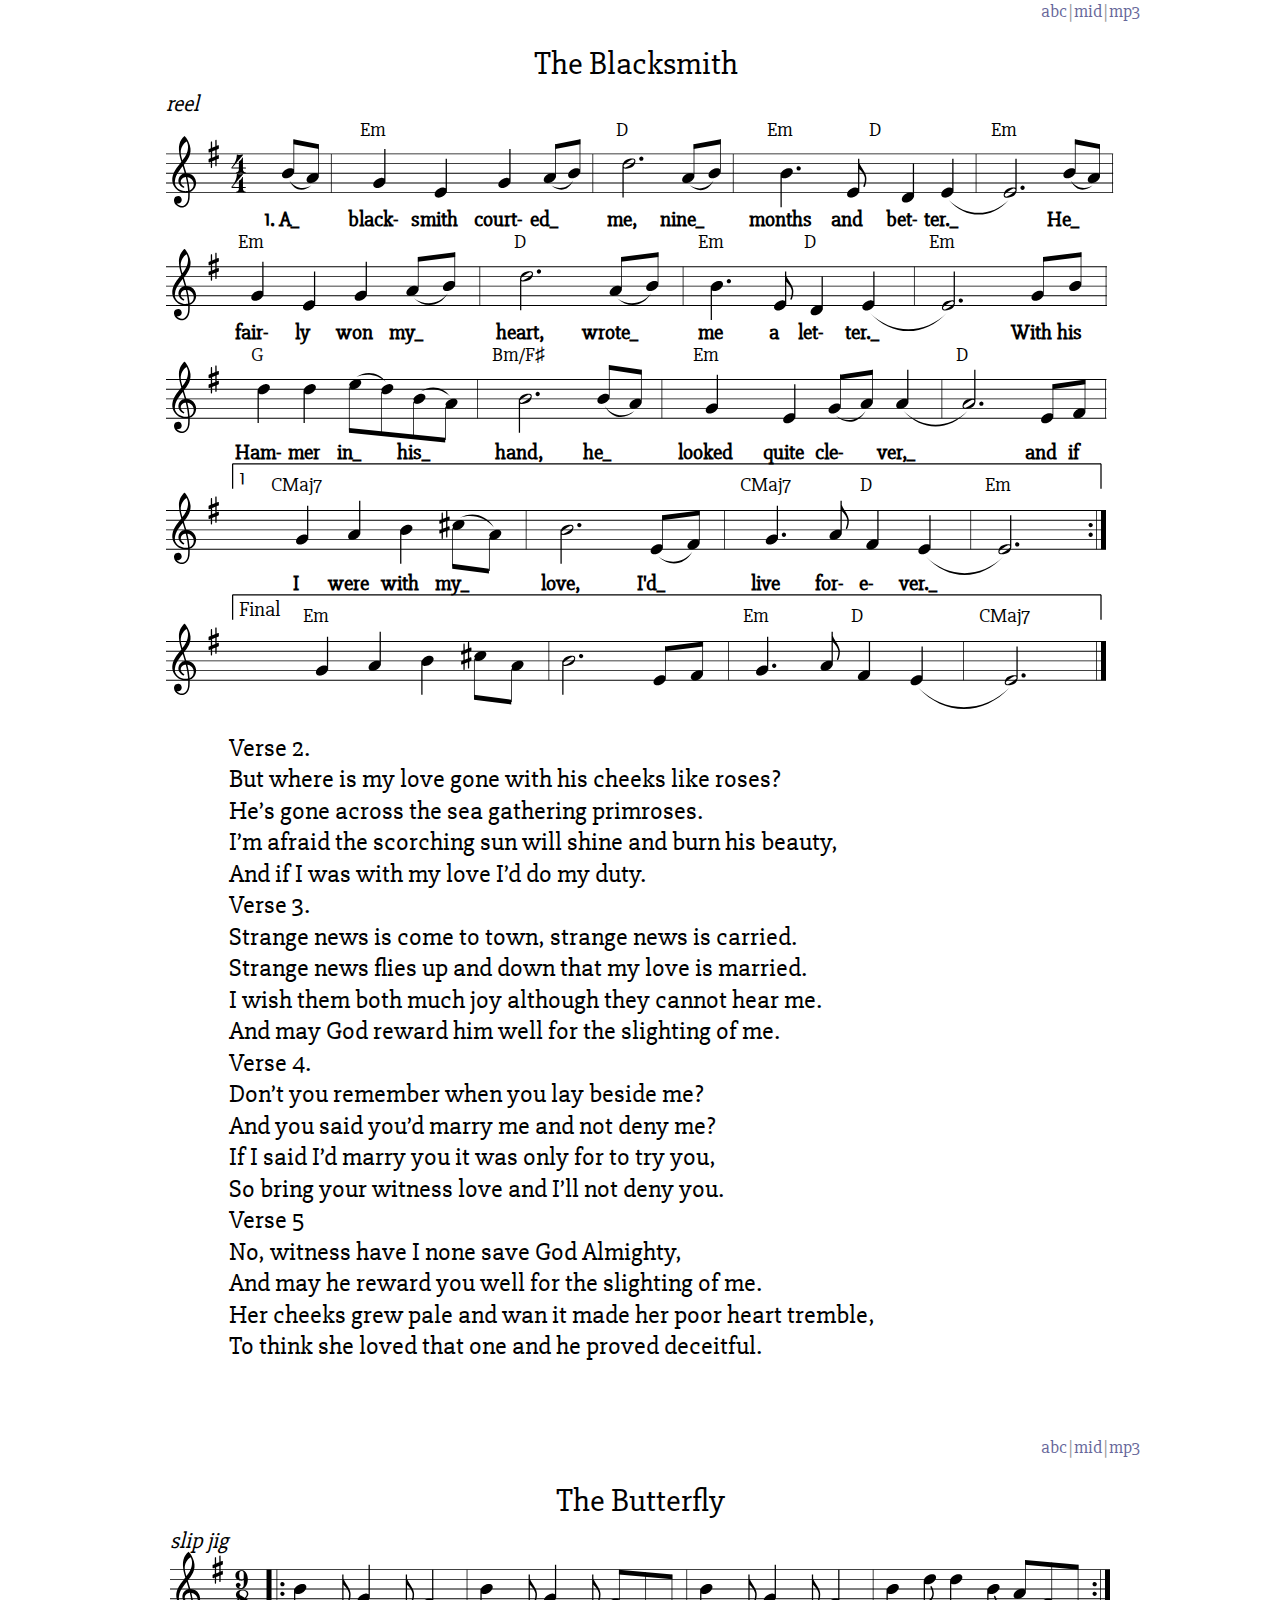
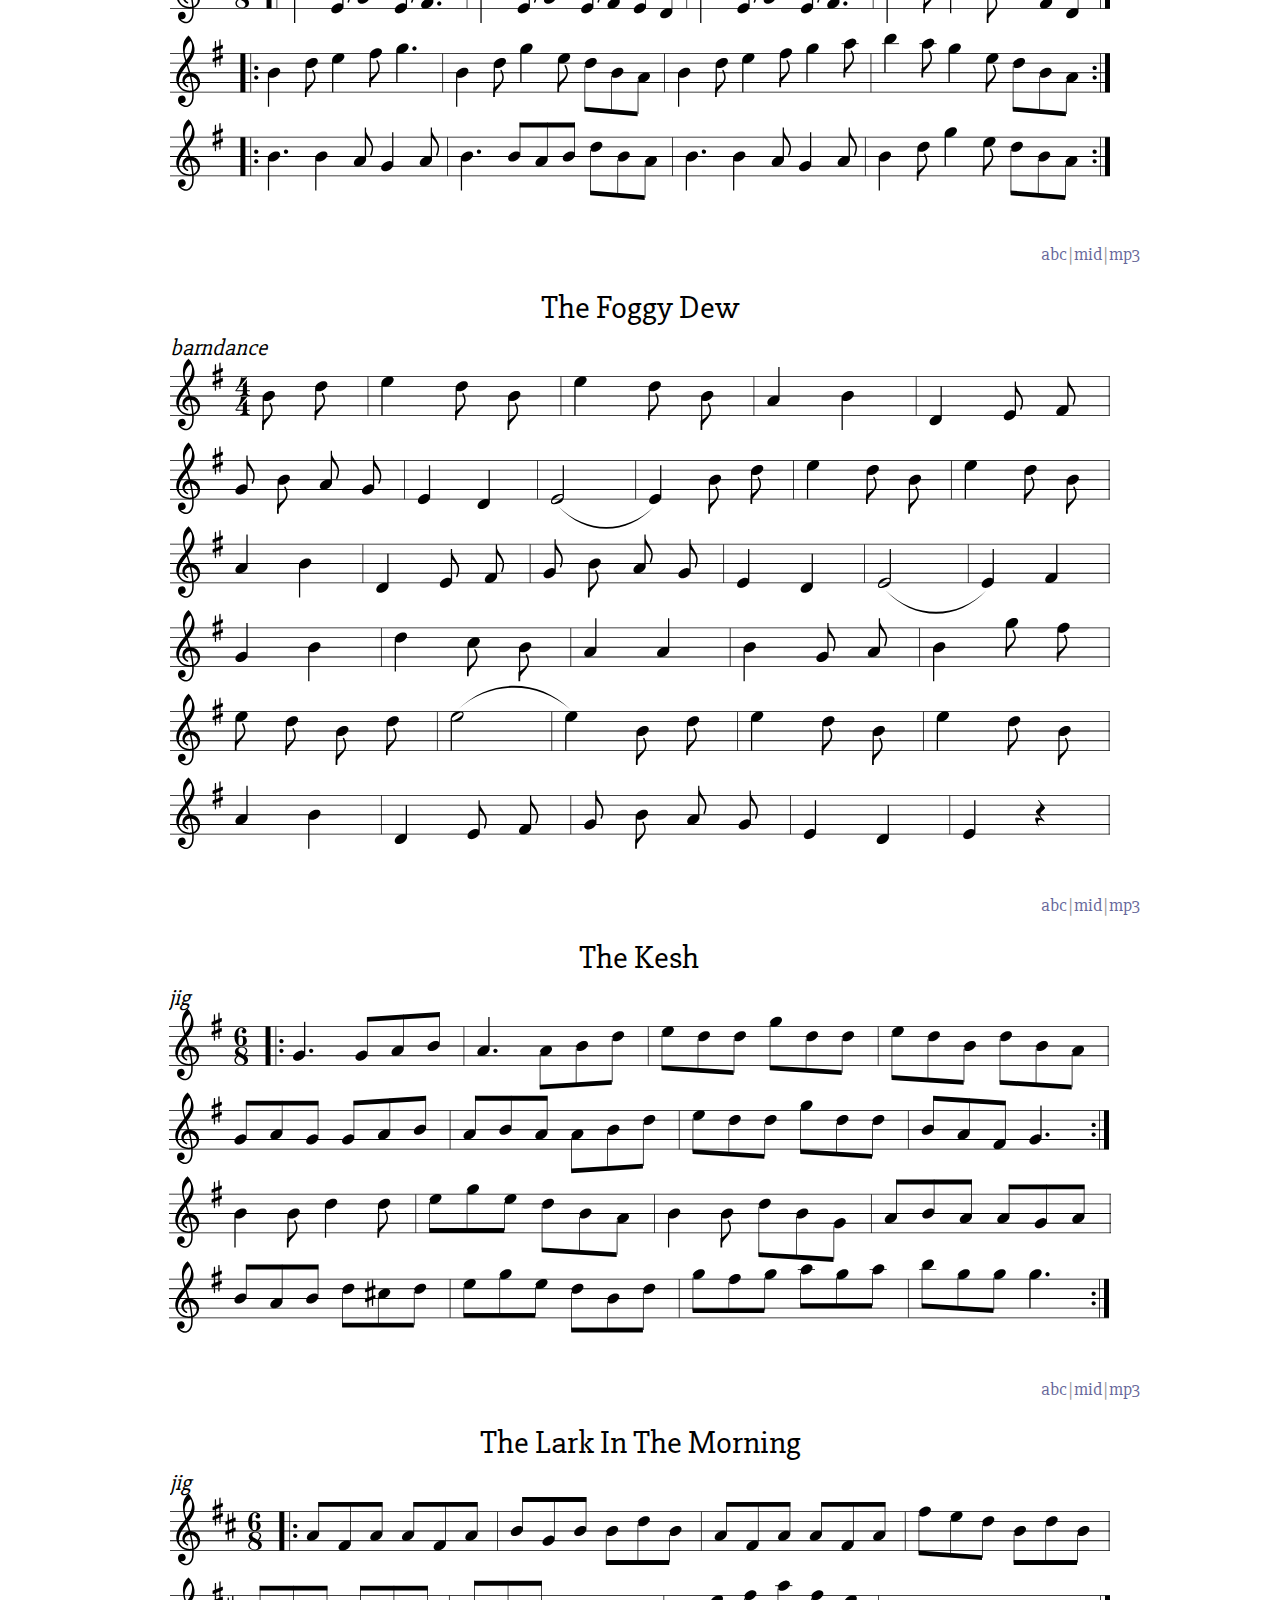
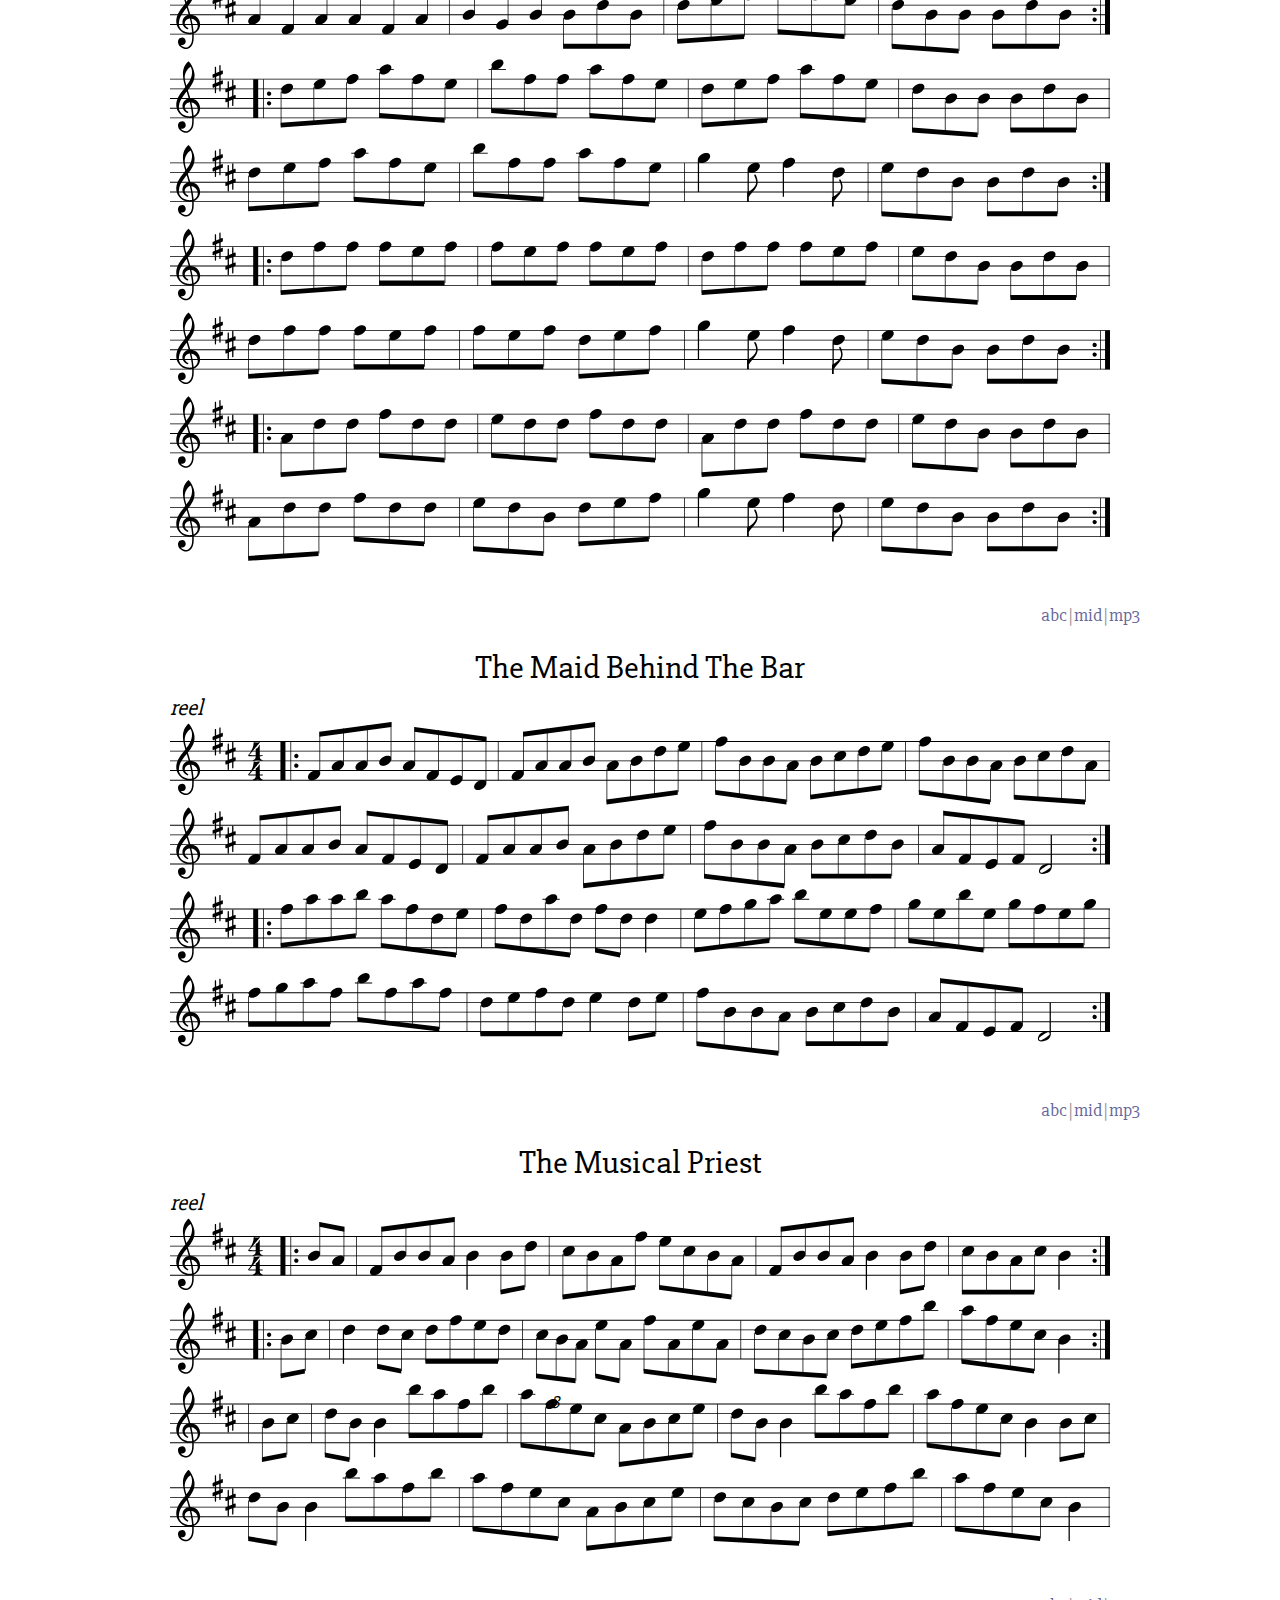
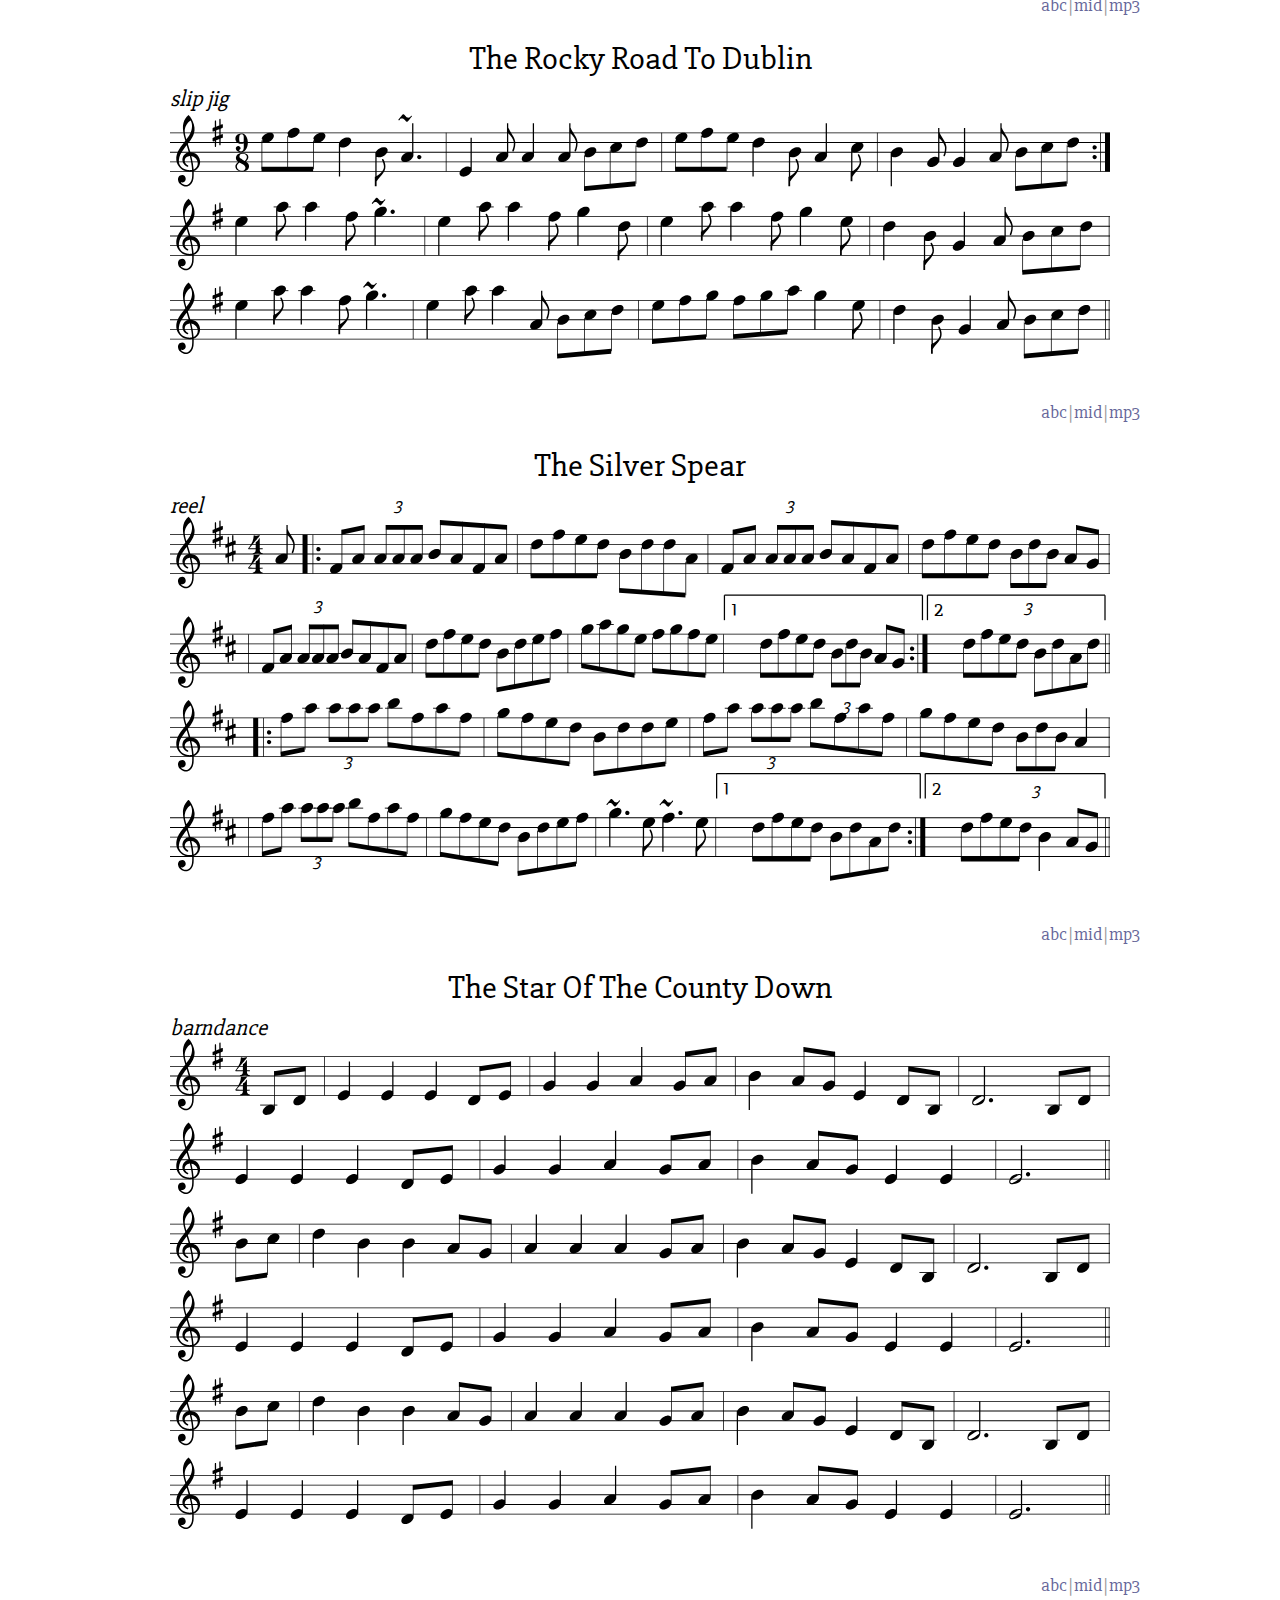
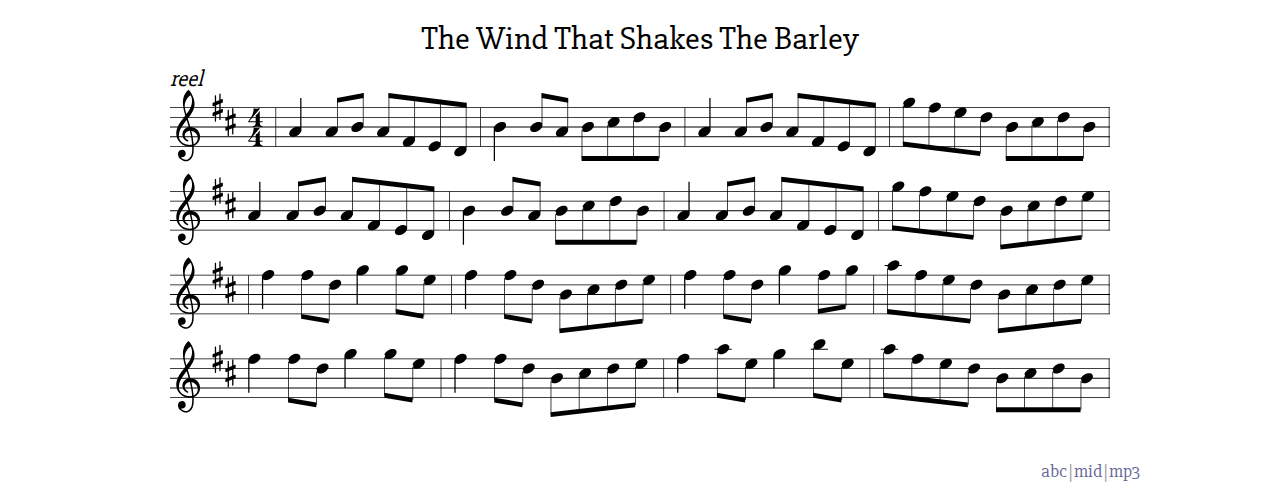
==== commit d2c58353: "autocommit from build.py!" ====
--- a/index.html
+++ b/index.html
@@ -6,7 +6,7 @@
         <meta charset="utf-8">
         <meta name="viewport" content="width=device-width,initial-scale=1">
 
-        <title>Irish Tunebook</title>
+        <title>Irish/Celtic Tunebook</title>
 
         <link rel="stylesheet" href="index_files/style.css">
 
@@ -19,7 +19,7 @@
       <body>
       <a href="https://github.com/iacchus/tunebook/"><img id="github-fork" src="index_files/github-corner-right.svg" /></a>
         <div id="page-container">
-          <h1>Mercurii Irish Tunebook</h1>
+          <h1>Mercurii Irish/Celtic Tunebook</h1>
 
           <div id="presentation">
           </div>
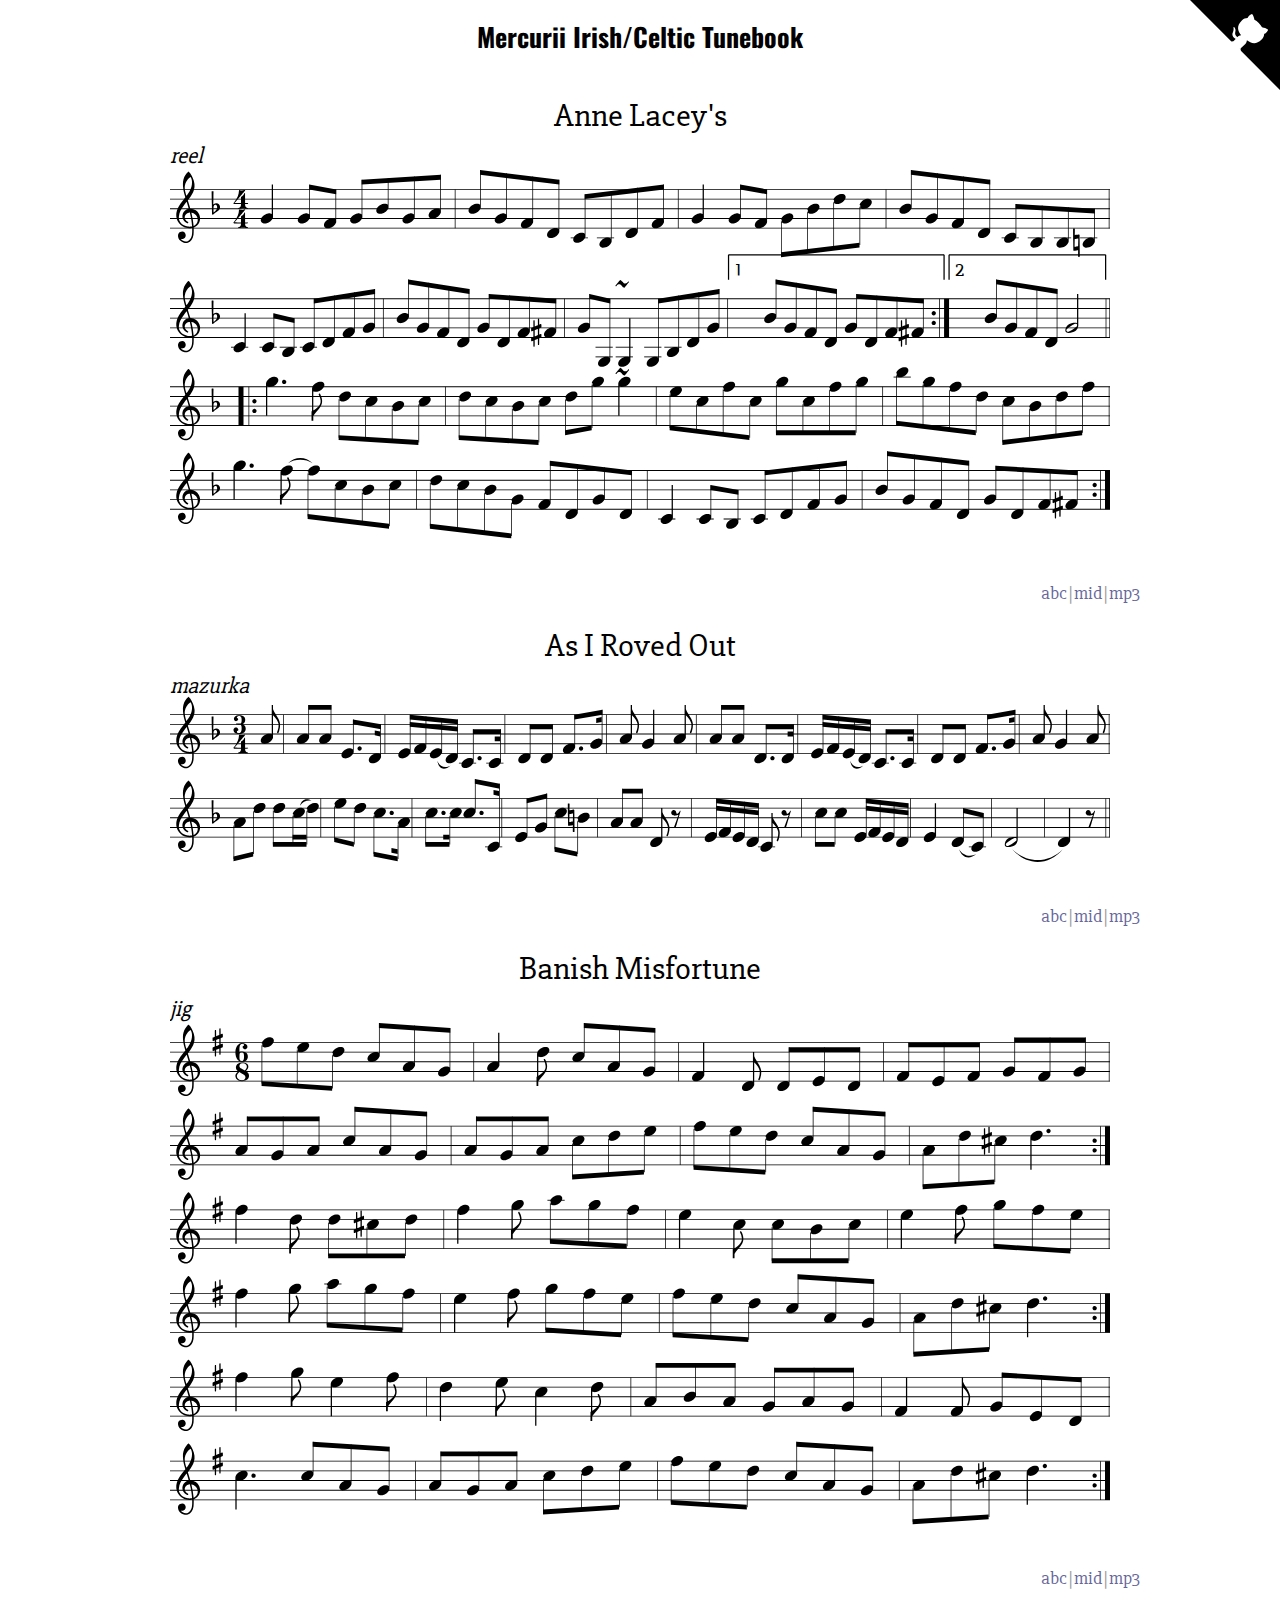
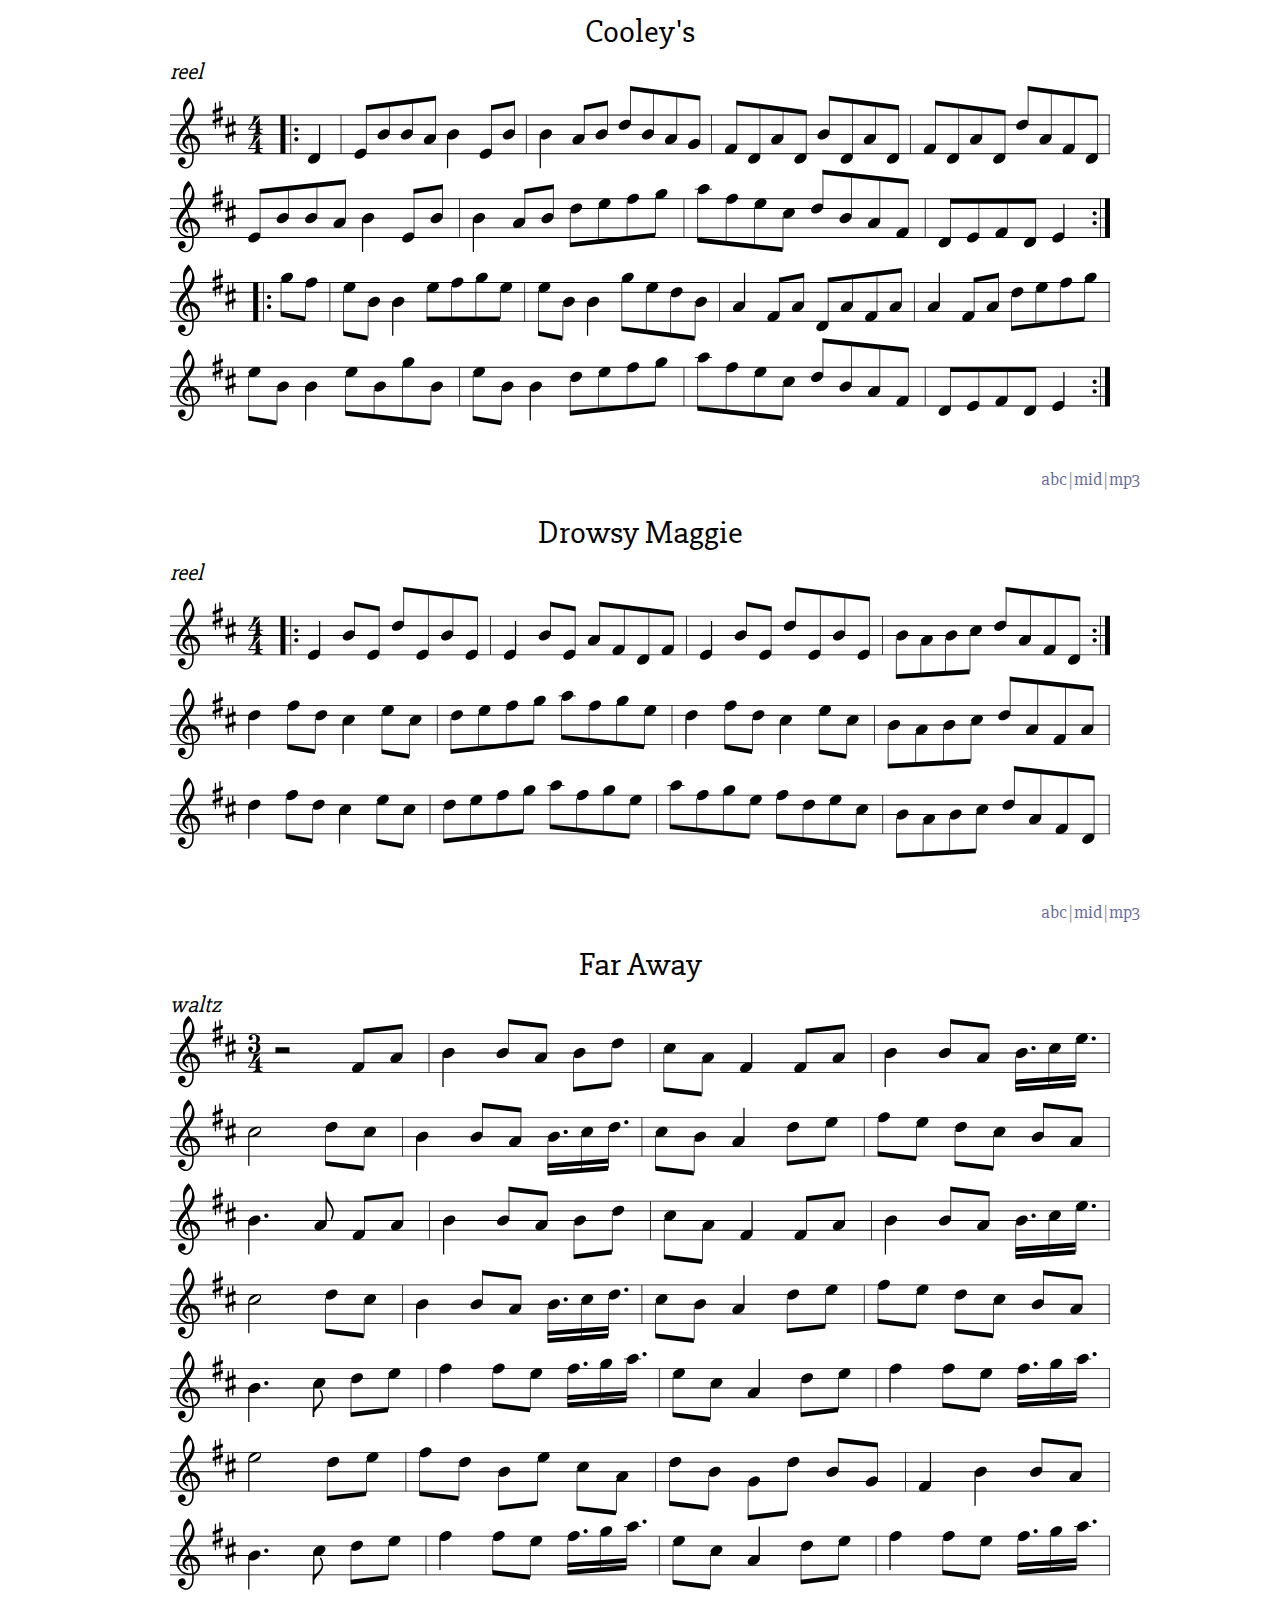
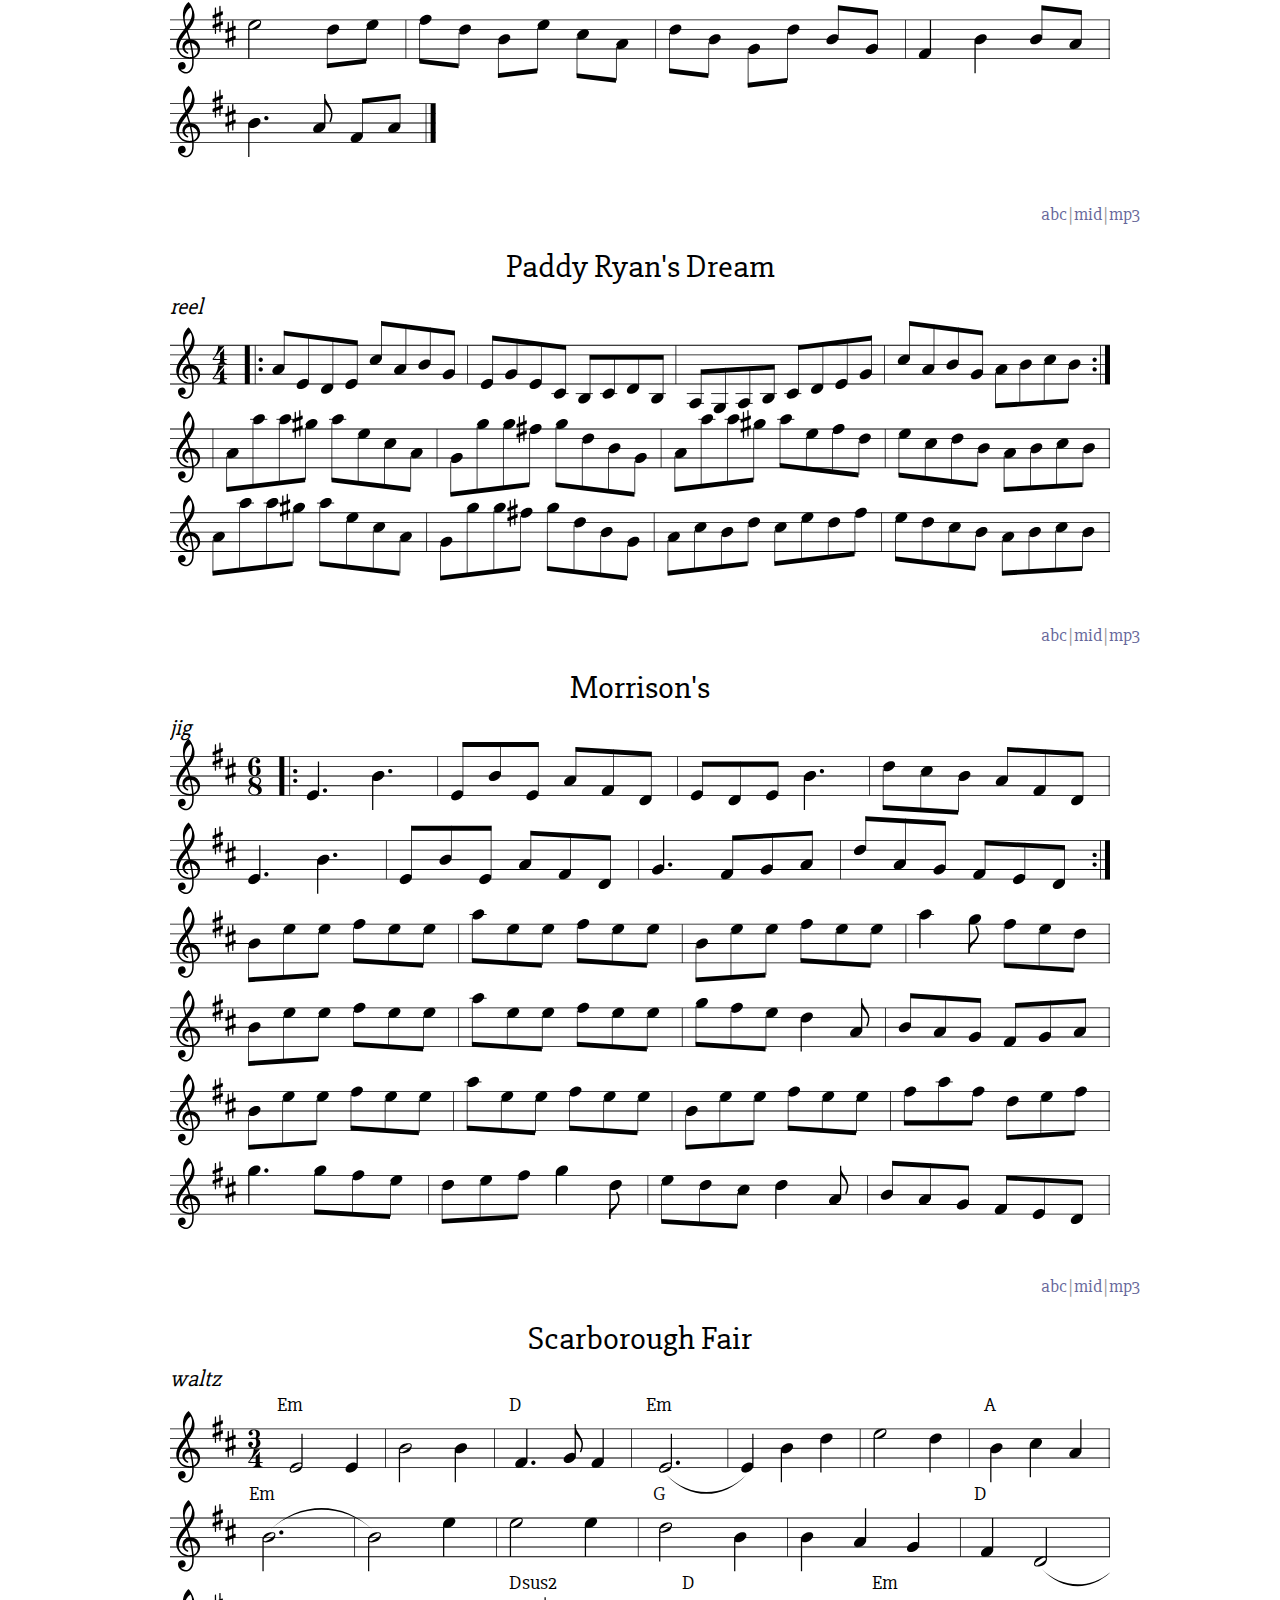
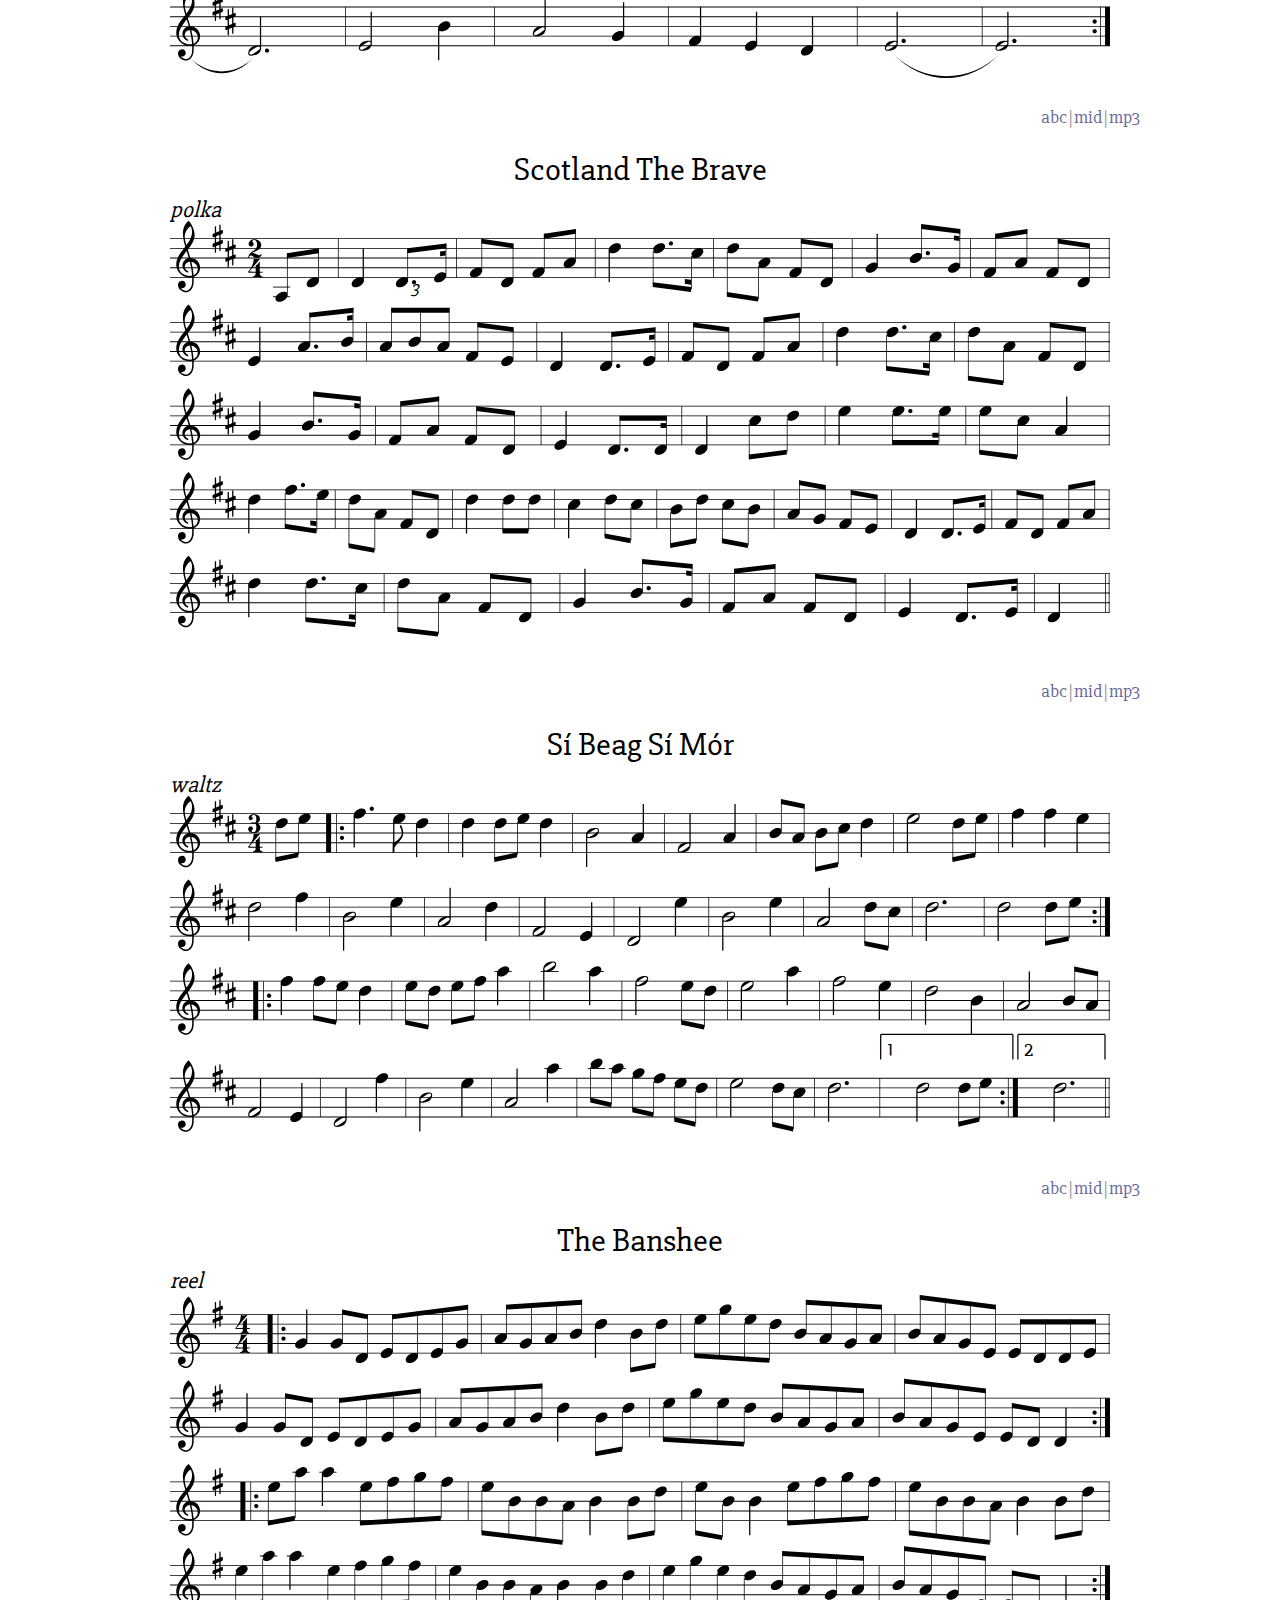
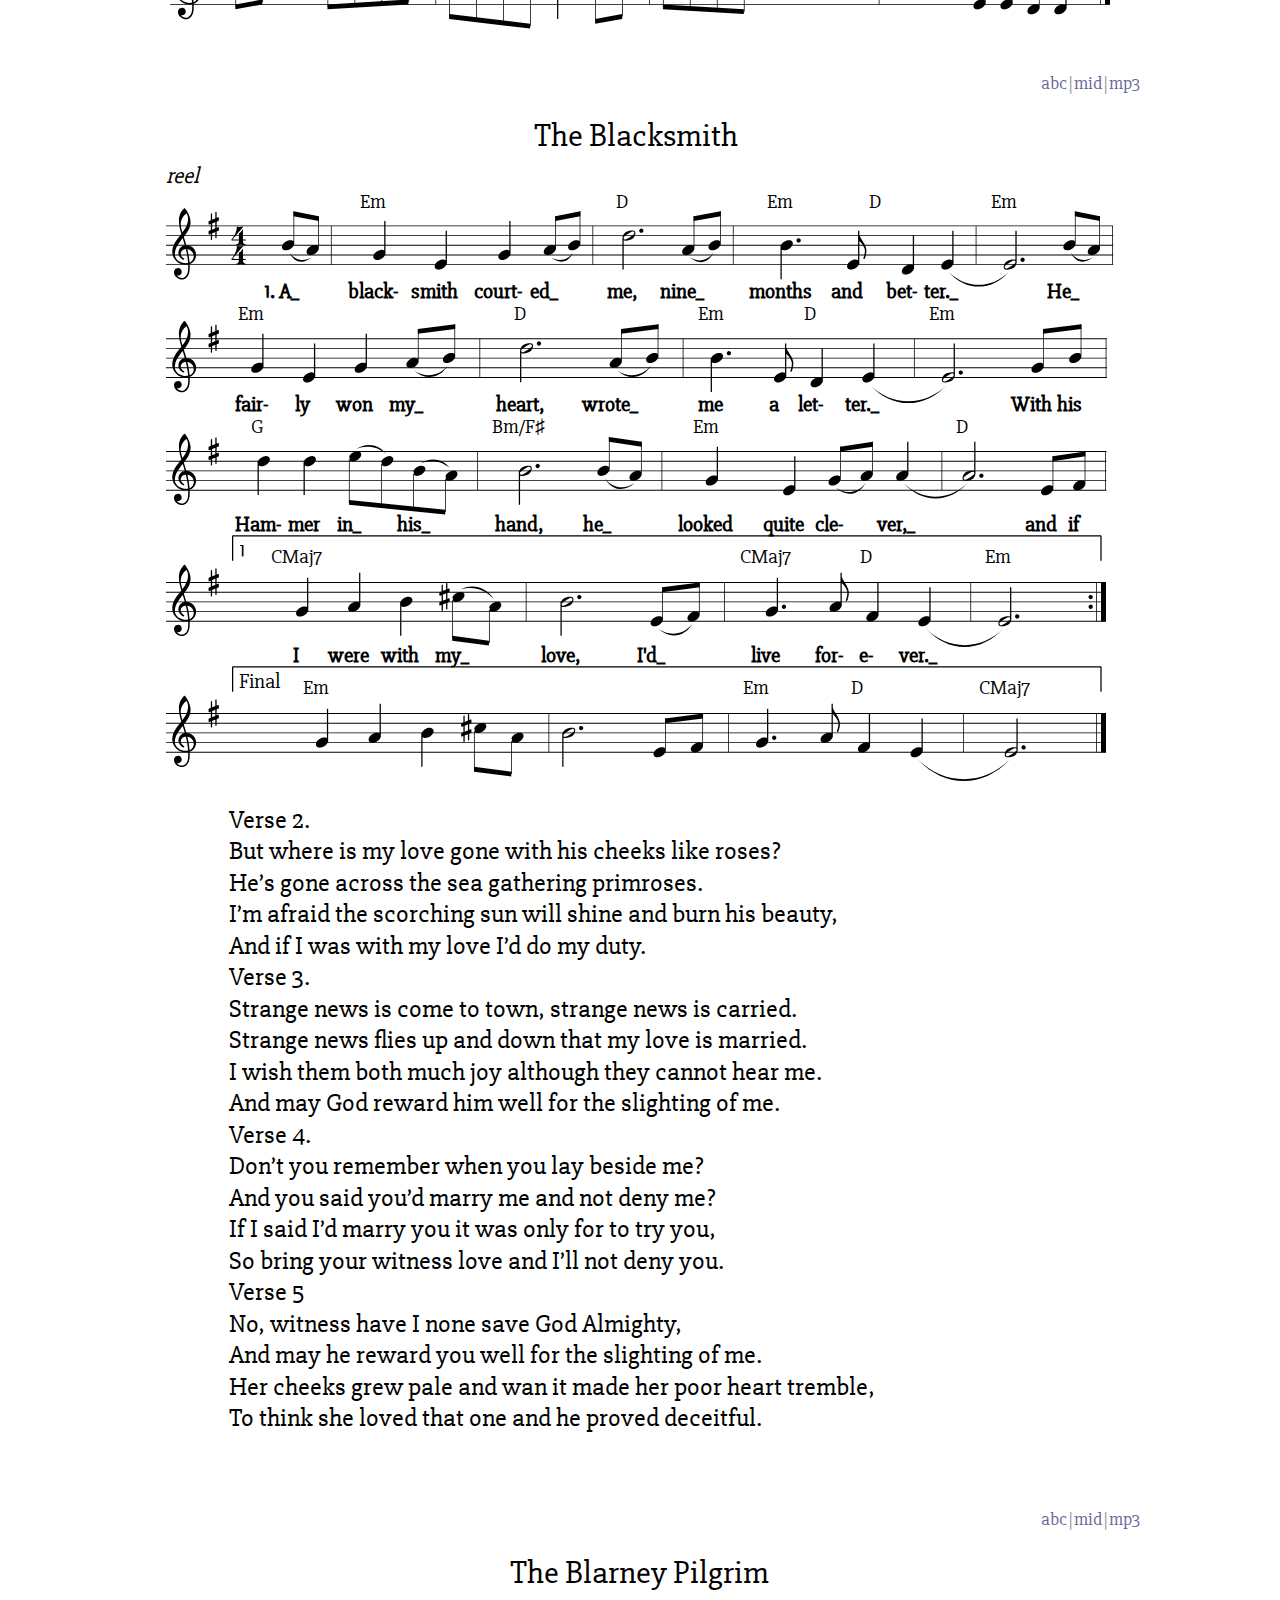
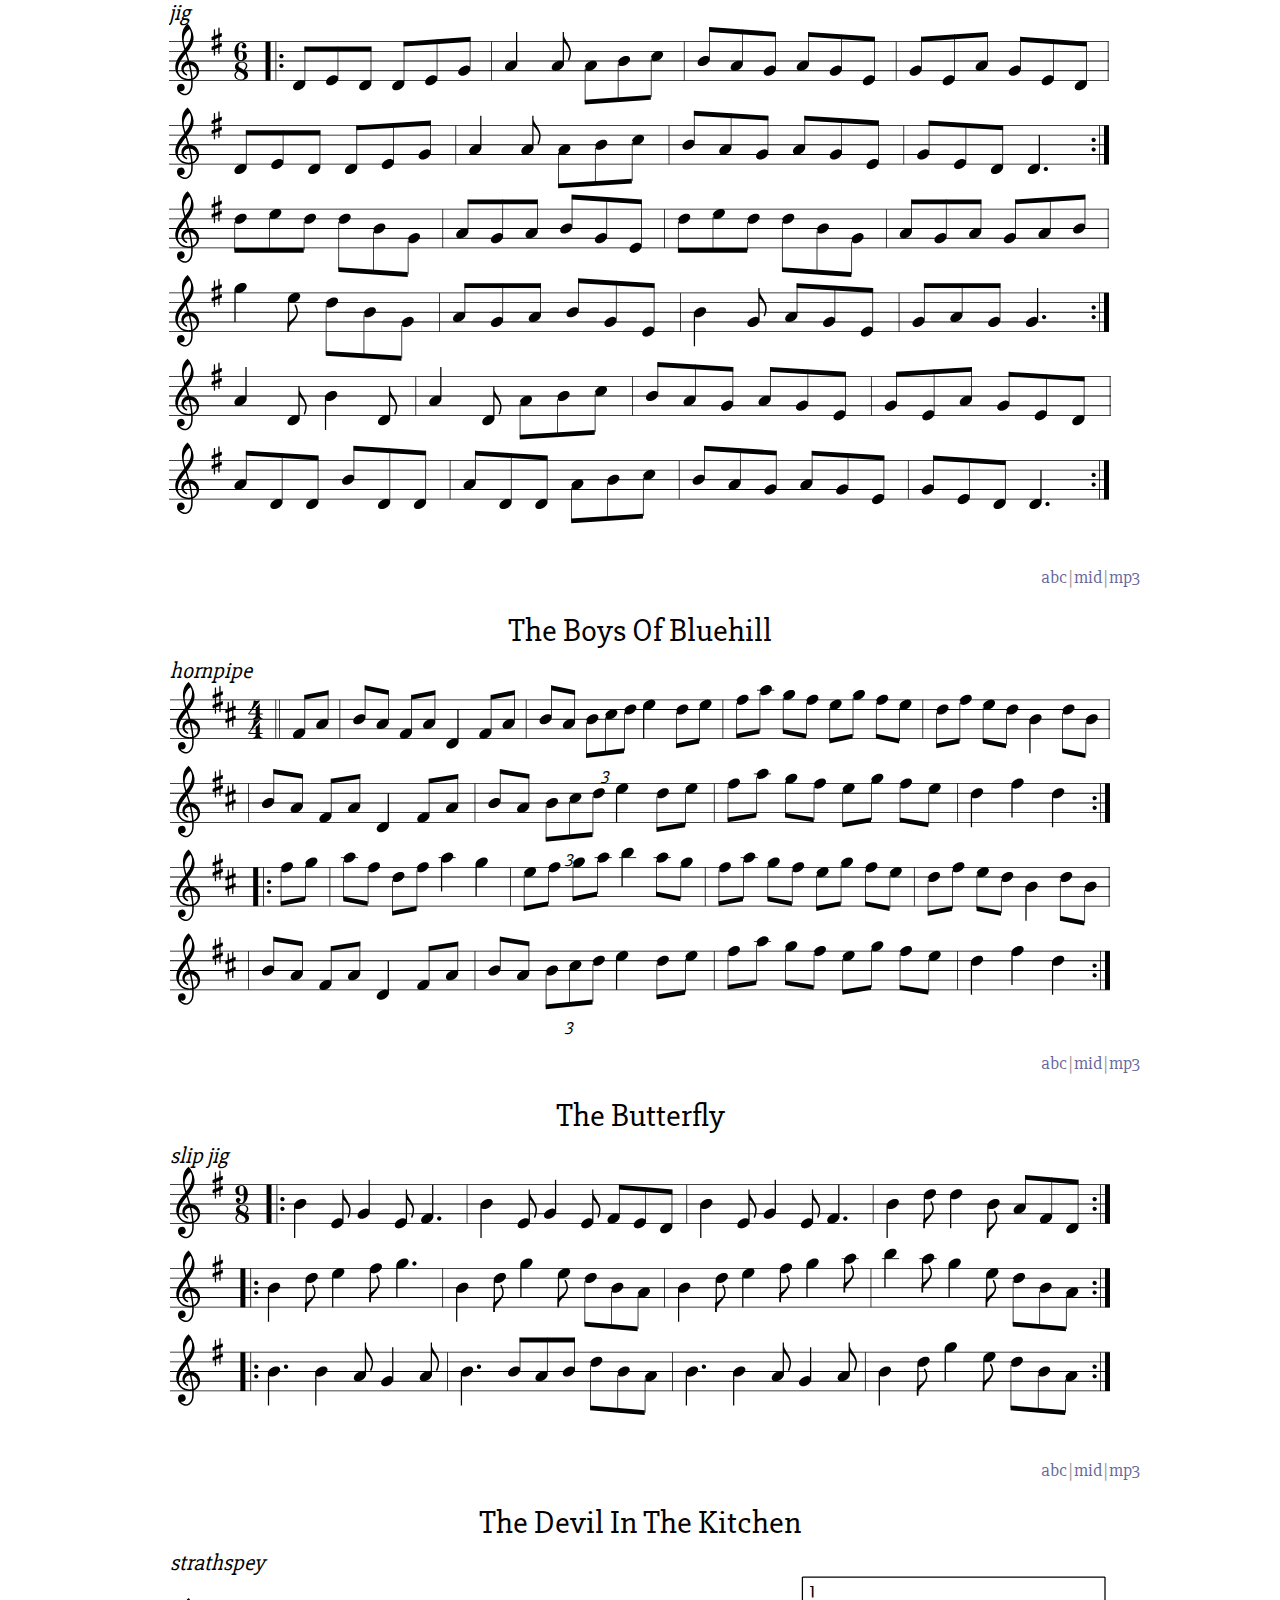
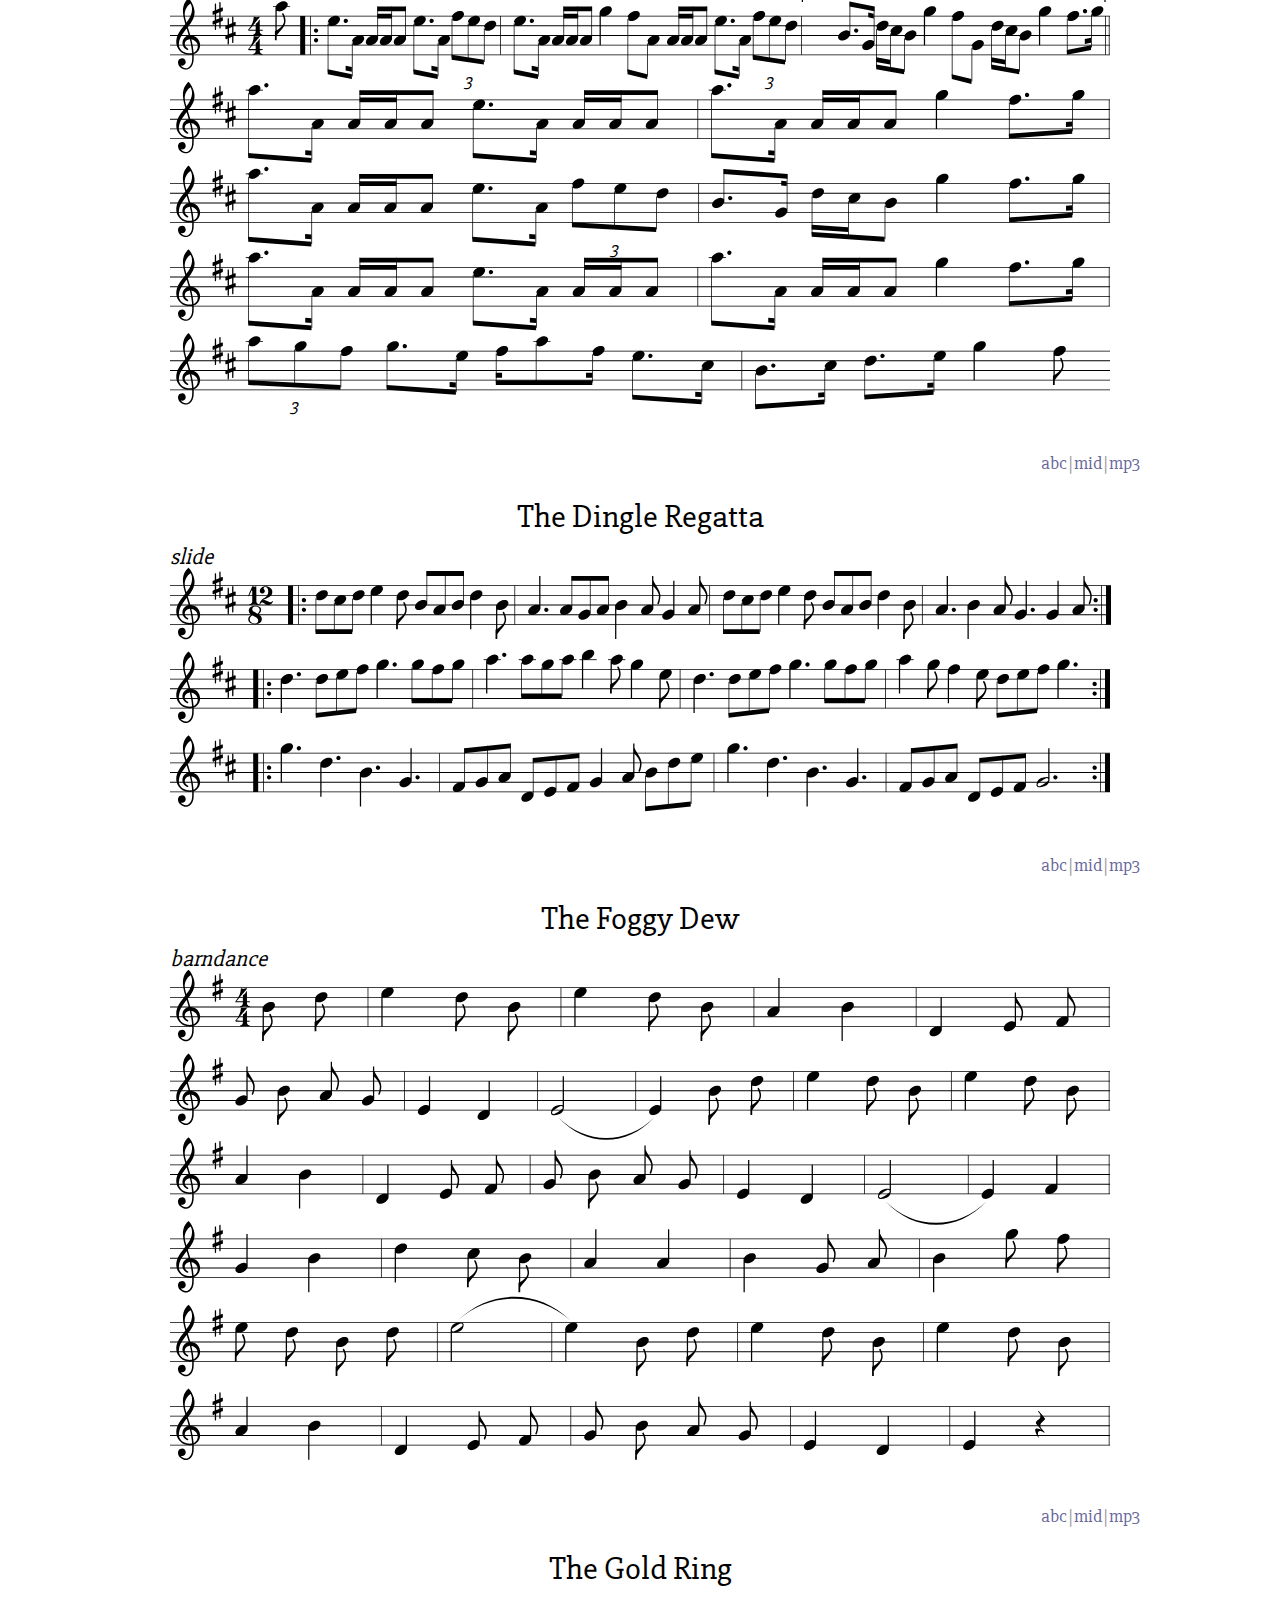
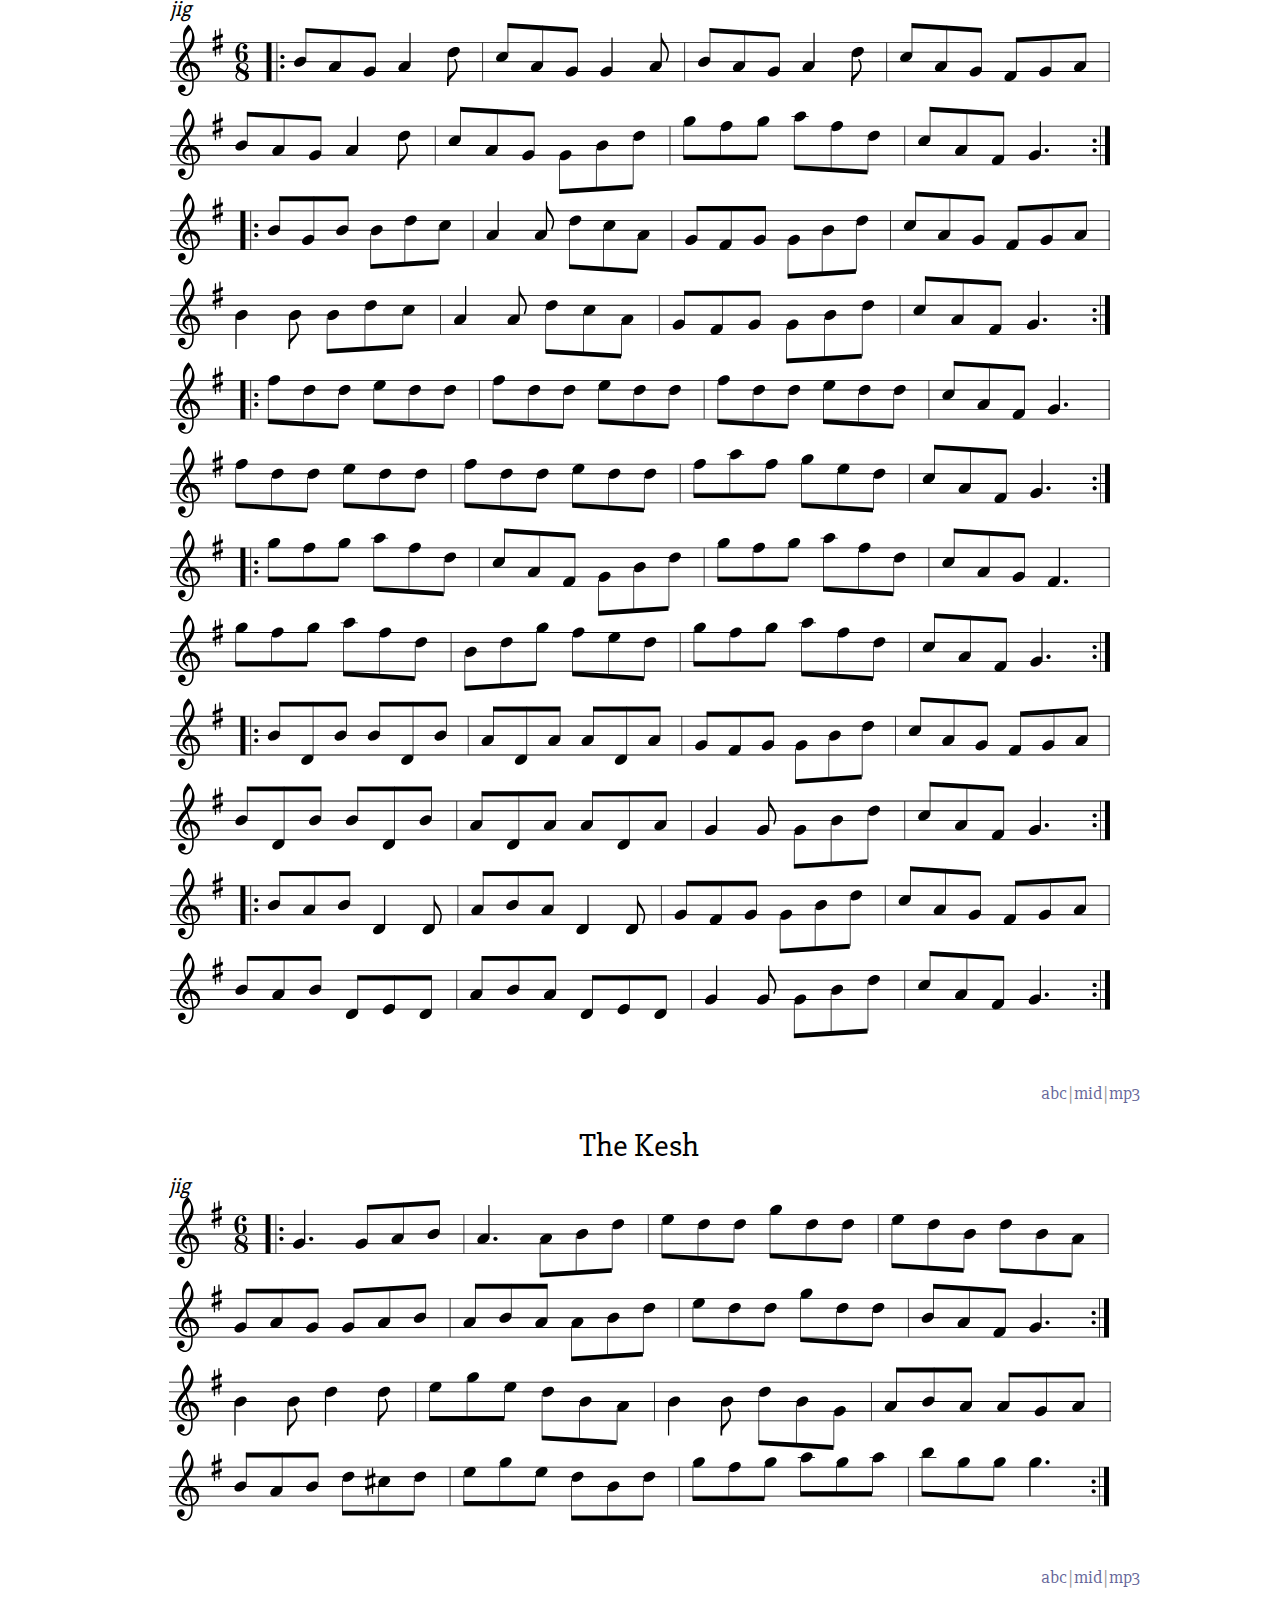
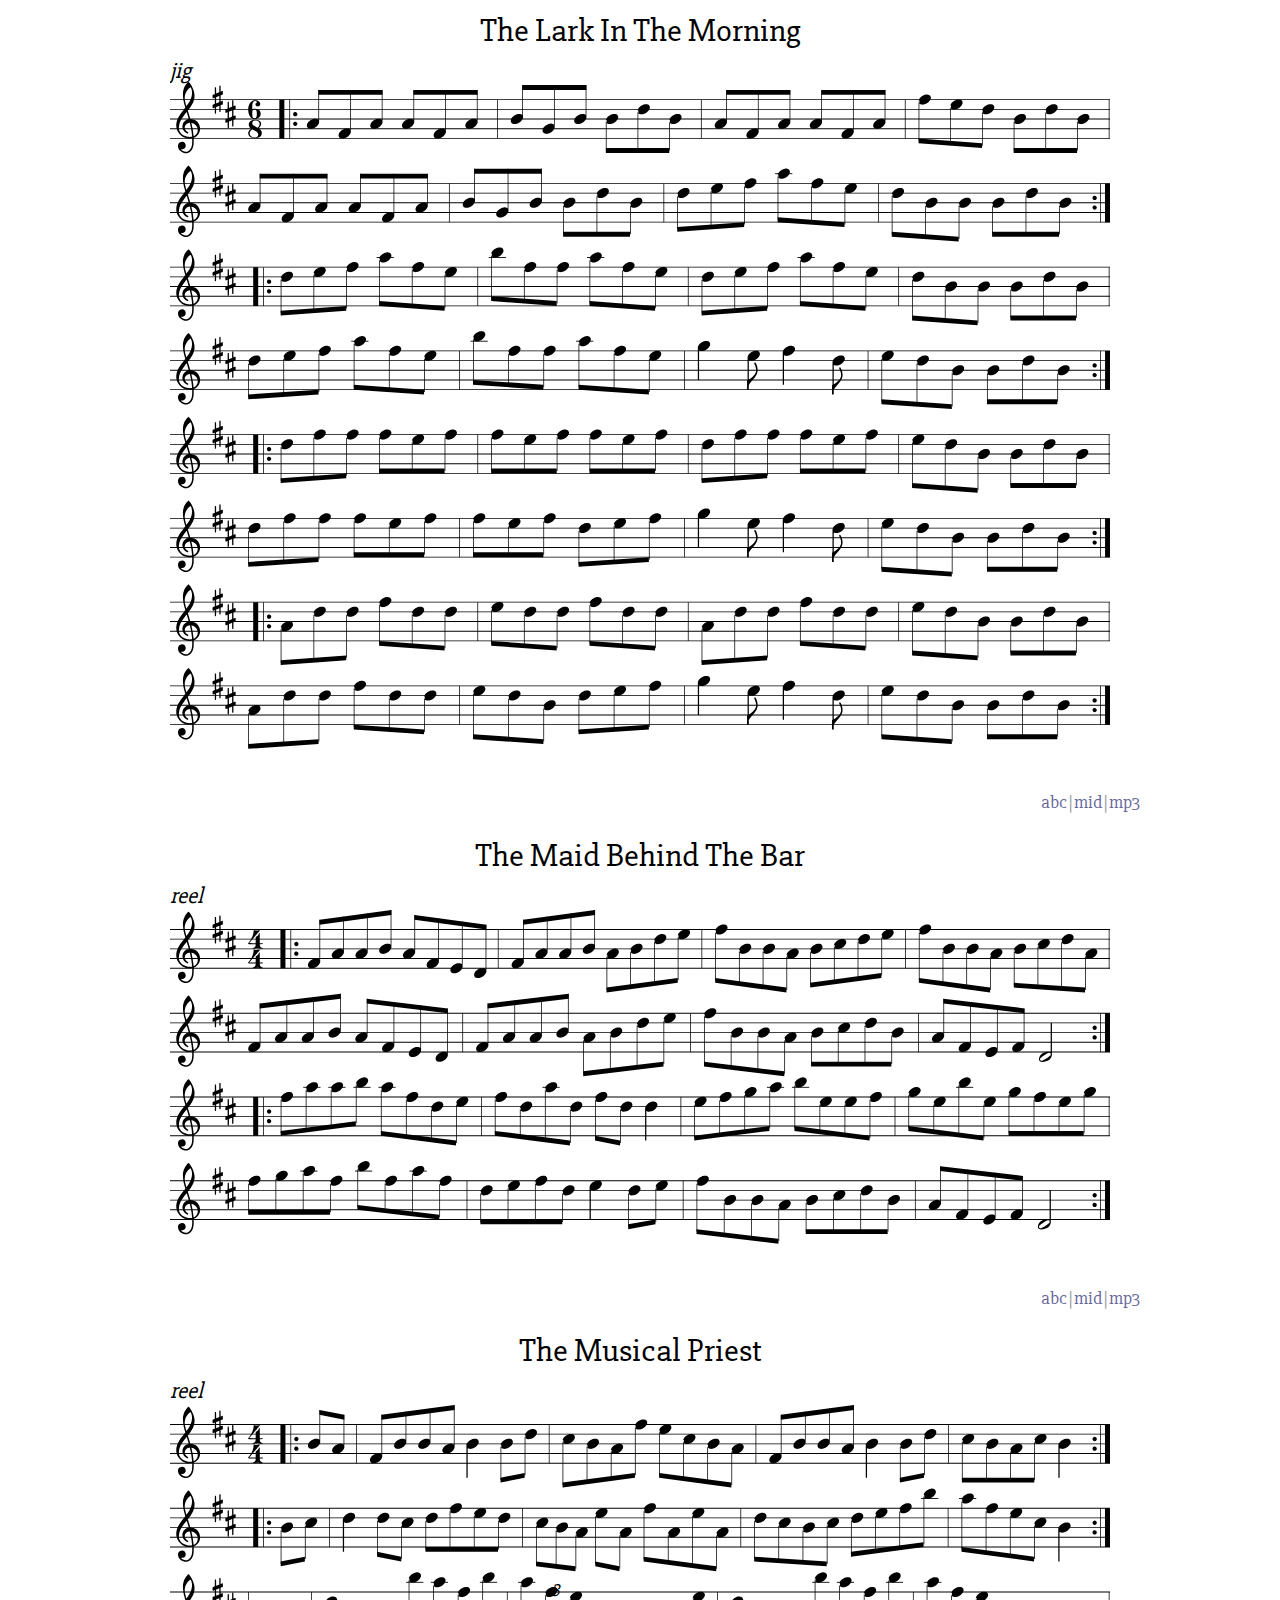
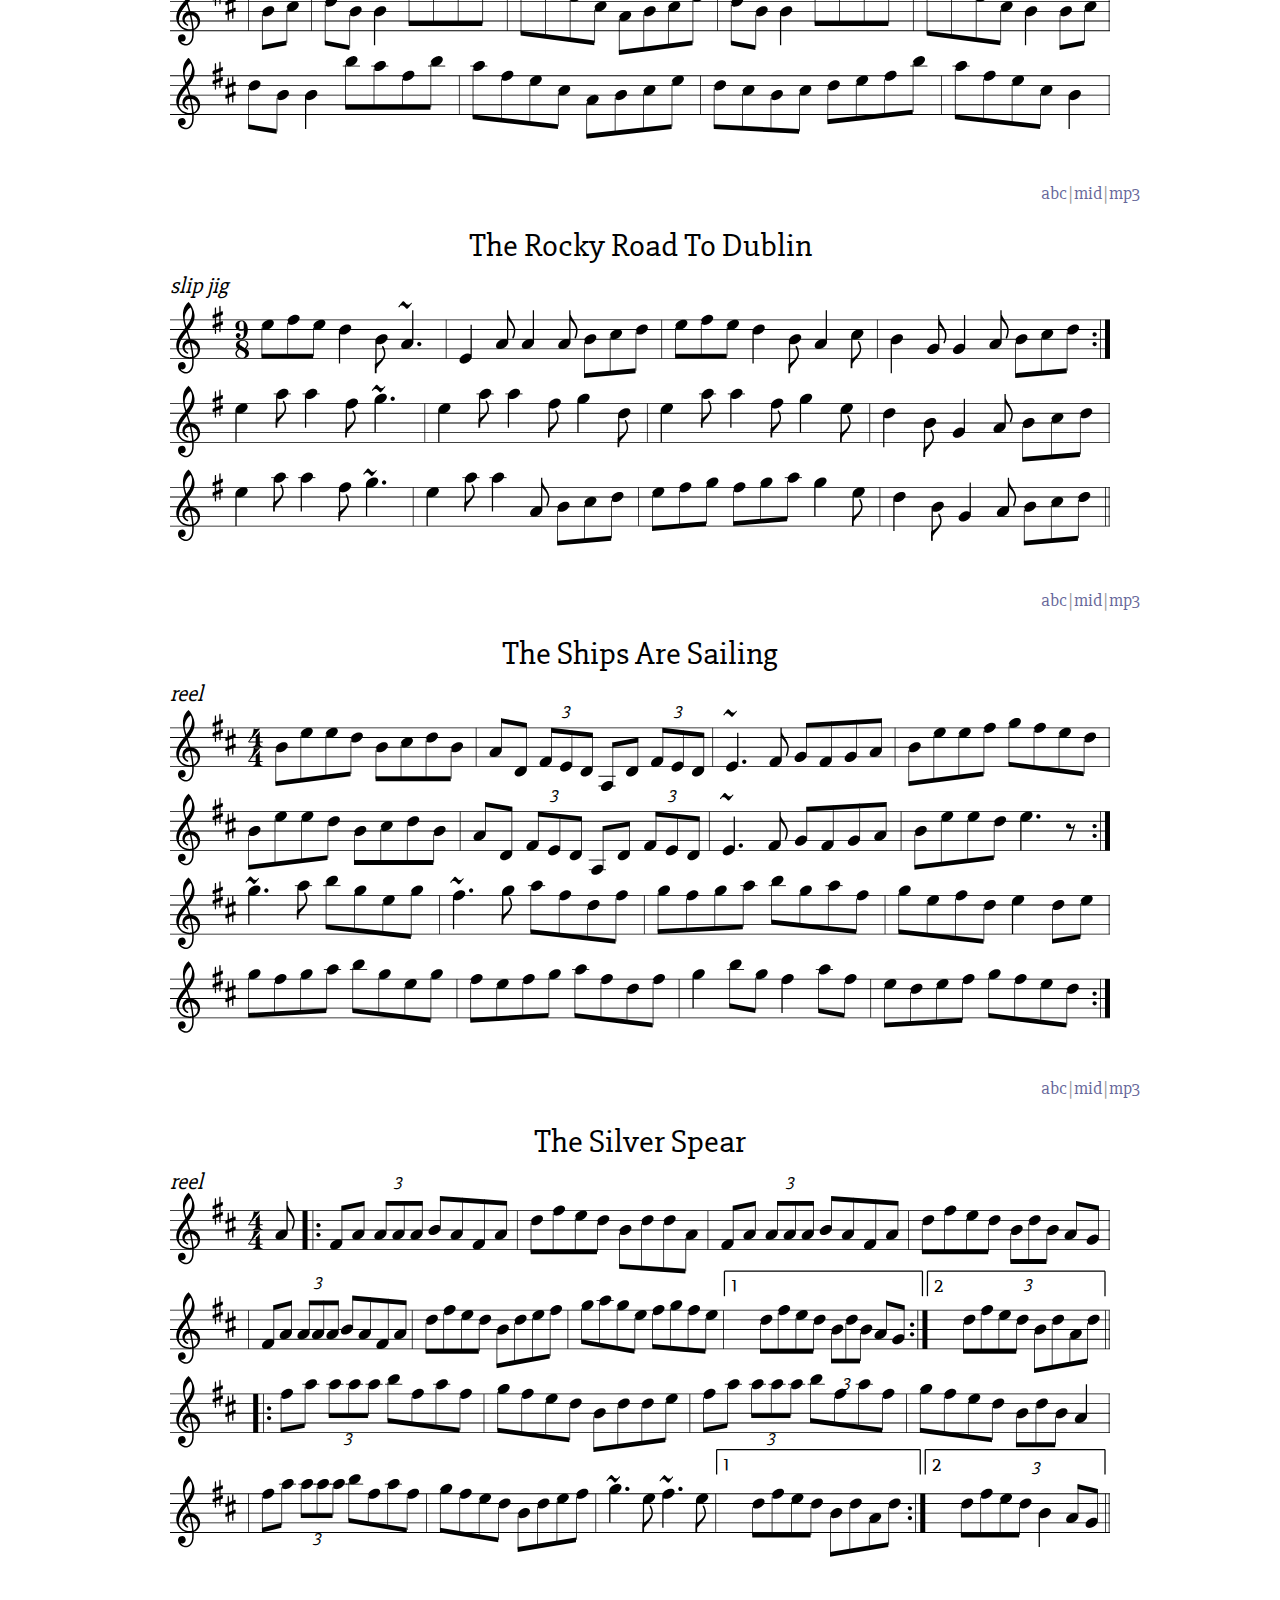
==== commit beb84daf: "autocommit from build.py!" ====
--- a/index.html
+++ b/index.html
@@ -36,6 +36,15 @@
 C2CB, CDFG|BGFD GDF^F|GG,~G,2 G,B,DG|1 BGFD GDF^F:|2 BGFD G4||
 |:g3f dcBc|dcBc dg~g2|ecfc gcfg|bgfd cBdf|
 g3f- fcBc|dcBG FDGD|C2CB, CDFG|BGFD GDF^F:|</pre></div><div class='tunedata'><span class='data-item data-item-abc'><a href='abc/anne-laceys.abc' target='_blank'>abc</a></span><span class='data-item data-item-mid'><a href='mid/anne-laceys.mid' target='_blank'>mid</a></span><span class='data-item data-item-mp3'><a href='mp3/anne-laceys.mp3' target='_blank'>mp3</a></span></div>
+<div class='tune-container' id='as-i-roved-out'><pre class='abctune'>%%staffsep 27pt
+X: 1
+T: As I Roved Out
+R: mazurka
+M: 3/4
+L: 1/8
+K: Dmin
+A|AA E>D|E/F/E/-D/ C>C|DD F>G|AG2A|AA D>D|E/F/E/-D/ C>C|DD F>G|AG2A|
+Ad dc/-d/|ed c>A|c>c c>C|EG c=B|AA Dz|E/F/E/D/ Cz|cc E/F/E/D/|E2 D-C|D4-|D2 z||</pre></div><div class='tunedata'><span class='data-item data-item-abc'><a href='abc/as-i-roved-out.abc' target='_blank'>abc</a></span><span class='data-item data-item-mid'><a href='mid/as-i-roved-out.mid' target='_blank'>mid</a></span><span class='data-item data-item-mp3'><a href='mp3/as-i-roved-out.mp3' target='_blank'>mp3</a></span></div>
 <div class='tune-container' id='banish-misfortune'><pre class='abctune'>%%staffsep 27pt
 X: 1
 T: Banish Misfortune
@@ -86,6 +95,16 @@
 B3 c de |f2 fe f3/4g/a3/4 |ec A2 de |f2 fe f3/4g/a3/4 |
 e4 de |fd Be cA |dB Gd BG |F2 B2 BA |
 B3 A FA |]</pre></div><div class='tunedata'><span class='data-item data-item-abc'><a href='abc/far-away.abc' target='_blank'>abc</a></span><span class='data-item data-item-mid'><a href='mid/far-away.mid' target='_blank'>mid</a></span><span class='data-item data-item-mp3'><a href='mp3/far-away.mp3' target='_blank'>mp3</a></span></div>
+<div class='tune-container' id='merrily-kissed-the-quaker'><pre class='abctune'>%%staffsep 27pt
+X: 1
+T: Paddy Ryan's Dream
+R: reel
+M: 4/4
+L: 1/8
+K: Amin
+|:AEDE cABG|EGEC B,CDB,|A,G,A,B, CDEG|cABG ABcB:|
+|Aaa^g aecA|Ggg^f gdBG|Aaa^g aefd|ecdB ABcB|
+Aaa^g aecA|Ggg^f gdBG|AcBd cedf|edcB ABcB|</pre></div><div class='tunedata'><span class='data-item data-item-abc'><a href='abc/merrily-kissed-the-quaker.abc' target='_blank'>abc</a></span><span class='data-item data-item-mid'><a href='mid/merrily-kissed-the-quaker.mid' target='_blank'>mid</a></span><span class='data-item data-item-mp3'><a href='mp3/merrily-kissed-the-quaker.mp3' target='_blank'>mp3</a></span></div>
 <div class='tune-container' id='morrisons'><pre class='abctune'>%%staffsep 27pt
 X: 1
 T: Morrison's
@@ -99,6 +118,16 @@
 Bee fee|aee fee|gfe d2A|BAG FGA|
 Bee fee|aee fee|Bee fee|faf def|
 g3 gfe|def g2d|edc d2A|BAG FED|</pre></div><div class='tunedata'><span class='data-item data-item-abc'><a href='abc/morrisons.abc' target='_blank'>abc</a></span><span class='data-item data-item-mid'><a href='mid/morrisons.mid' target='_blank'>mid</a></span><span class='data-item data-item-mp3'><a href='mp3/morrisons.mp3' target='_blank'>mp3</a></span></div>
+<div class='tune-container' id='scarborough-fair'><pre class='abctune'>%%staffsep 27pt
+X: 1
+T: Scarborough Fair
+R: waltz
+M: 3/4
+L: 1/8
+K: Edor
+"Em"E4E2|B4B2|"D"F3GF2|"Em"E6-|E2 B2d2|e4d2|"A"B2c2A2|
+"Em"B6-|B4e2|e4e2|"G"d4B2|B2A2G2|"D"F2D4-|
+D6|E4B2|"Dsus2"A4G2|"D"F2E2D2|"Em"E6-|E6:|</pre></div><div class='tunedata'><span class='data-item data-item-abc'><a href='abc/scarborough-fair.abc' target='_blank'>abc</a></span><span class='data-item data-item-mid'><a href='mid/scarborough-fair.mid' target='_blank'>mid</a></span><span class='data-item data-item-mp3'><a href='mp3/scarborough-fair.mp3' target='_blank'>mp3</a></span></div>
 <div class='tune-container' id='scotland-the-brave'><pre class='abctune'>%%staffsep 27pt
 X: 1
 T: Scotland The Brave
@@ -111,6 +140,17 @@
 G2 B3/2G/2|FA FD|E2 D3/2D/2|D2 cd|e2 e3/2e/2|ec A2|
 d2 f3/2e/2|dA FD|d2 dd|c2 dc|Bd cB|AG FE|D2 D3/2E/2|FD FA|
 d2 d3/2c/2|dA FD|G2 B3/2G/2|FA FD|E2 D3/2E/2|D2||</pre></div><div class='tunedata'><span class='data-item data-item-abc'><a href='abc/scotland-the-brave.abc' target='_blank'>abc</a></span><span class='data-item data-item-mid'><a href='mid/scotland-the-brave.mid' target='_blank'>mid</a></span><span class='data-item data-item-mp3'><a href='mp3/scotland-the-brave.mp3' target='_blank'>mp3</a></span></div>
+<div class='tune-container' id='si-beag-si-mor'><pre class='abctune'>%%staffsep 27pt
+X: 1
+T: Sí Beag Sí Mór
+R: waltz
+M: 3/4
+L: 1/8
+K: Dmaj
+de |: f3e d2 | d2 de d2 |B4 A2 | F4 A2 | BA Bc d2 | e4 de| f2 f2 e2 |
+d4 f2 | B4 e2 | A4 d2 | F4 E2 | D4 e2 | B4 e2 | A4 dc | d6 | d4 de :|
+|: f2 fe d2 | ed ef a2 | b4 a2 | f4 ed | e4 a2 | f4 e2 | d4 B2 | A4 BA |
+F4 E2 | D4 f2|B4 e2 | A4 a2| ba gf ed | e4 dc | d6 |1 d4 de:|2 d6 ||</pre></div><div class='tunedata'><span class='data-item data-item-abc'><a href='abc/si-beag-si-mor.abc' target='_blank'>abc</a></span><span class='data-item data-item-mid'><a href='mid/si-beag-si-mor.mid' target='_blank'>mid</a></span><span class='data-item data-item-mp3'><a href='mp3/si-beag-si-mor.mp3' target='_blank'>mp3</a></span></div>
 <div class='tune-container' id='the-banshee'><pre class='abctune'>%%staffsep 27pt
 X: 1
 T: The Banshee
@@ -158,6 +198,30 @@
 W: And may he reward you well for the slighting of me.
 W: Her cheeks grew pale and wan it made her poor heart tremble,
 W: To think she loved that one and he proved deceitful.</pre></div><div class='tunedata'><span class='data-item data-item-abc'><a href='abc/the-blacksmith.abc' target='_blank'>abc</a></span><span class='data-item data-item-mid'><a href='mid/the-blacksmith.mid' target='_blank'>mid</a></span><span class='data-item data-item-mp3'><a href='mp3/the-blacksmith.mp3' target='_blank'>mp3</a></span></div>
+<div class='tune-container' id='the-blarney-pilgrim'><pre class='abctune'>%%staffsep 27pt
+X: 1
+T: The Blarney Pilgrim
+R: jig
+M: 6/8
+L: 1/8
+K: Dmix
+|:DED DEG| A2A ABc| BAG AGE| GEA GED|
+DED DEG|A2A ABc|BAG AGE| GED D3:|
+ded dBG|AGA BGE| ded dBG|AGA GAB|
+g2e dBG|AGA BGE|B2G AGE| GAG G3:|
+A2D B2D| A2D ABc|BAG AGE|GEA GED|
+ADD BDD|ADD ABc|BAG AGE|GED D3:|</pre></div><div class='tunedata'><span class='data-item data-item-abc'><a href='abc/the-blarney-pilgrim.abc' target='_blank'>abc</a></span><span class='data-item data-item-mid'><a href='mid/the-blarney-pilgrim.mid' target='_blank'>mid</a></span><span class='data-item data-item-mp3'><a href='mp3/the-blarney-pilgrim.mp3' target='_blank'>mp3</a></span></div>
+<div class='tune-container' id='the-boys-of-bluehill'><pre class='abctune'>%%staffsep 27pt
+X: 1
+T: The Boys Of Bluehill
+R: hornpipe
+M: 4/4
+L: 1/8
+K: Dmaj
+||FA|BA FA D2 FA| BA (3Bcd e2 de |fa gf eg fe|df ed B2 dB|
+| BA FA D2 FA| BA (3Bcd e2 de |fa gf eg fe|d2 f2 d2 :|
+|: fg| af df a2 g2 | ef ga b2 ag |fa gf eg fe |df ed B2 dB|
+| BA FA D2 FA| BA (3Bcd e2 de |fa gf eg fe|d2 f2 d2 :|</pre></div><div class='tunedata'><span class='data-item data-item-abc'><a href='abc/the-boys-of-bluehill.abc' target='_blank'>abc</a></span><span class='data-item data-item-mid'><a href='mid/the-boys-of-bluehill.mid' target='_blank'>mid</a></span><span class='data-item data-item-mp3'><a href='mp3/the-boys-of-bluehill.mp3' target='_blank'>mp3</a></span></div>
 <div class='tune-container' id='the-butterfly'><pre class='abctune'>%%staffsep 27pt
 X: 1
 T: The Butterfly
@@ -168,6 +232,29 @@
 |:B2E G2E F3|B2E G2E FED|B2E G2E F3|B2d d2B AFD:|
 |:B2d e2f g3|B2d g2e dBA|B2d e2f g2a|b2a g2e dBA:|
 |:B3 B2A G2A|B3 BAB dBA|B3 B2A G2A|B2d g2e dBA:|</pre></div><div class='tunedata'><span class='data-item data-item-abc'><a href='abc/the-butterfly.abc' target='_blank'>abc</a></span><span class='data-item data-item-mid'><a href='mid/the-butterfly.mid' target='_blank'>mid</a></span><span class='data-item data-item-mp3'><a href='mp3/the-butterfly.mp3' target='_blank'>mp3</a></span></div>
+<div class='tune-container' id='the-devil-in-the-kitchen'><pre class='abctune'>%%staffsep 27pt
+X: 1
+T: The Devil In The Kitchen
+R: strathspey
+M: 4/4
+L: 1/8
+K: Amix
+a|:e>A A/A/A e>A (3fed|e>A A/A/A g2 f<a|
+e>A A/A/A e>A (3fed|1B>G d/c/B g2 f<a:|2B>G d/c/B g2 f>g||
+a>A A/A/A e>A A/A/A|a>A A/A/A g2 f>g|
+a>A A/A/A e>A (3fed|B>G d/c/B g2 f>g|
+a>A A/A/A e>A A/A/A|a>A A/A/A g2 f>g|
+(3agf g>e f/af/ e>c|B>c d>e g2 f<a||</pre></div><div class='tunedata'><span class='data-item data-item-abc'><a href='abc/the-devil-in-the-kitchen.abc' target='_blank'>abc</a></span><span class='data-item data-item-mid'><a href='mid/the-devil-in-the-kitchen.mid' target='_blank'>mid</a></span><span class='data-item data-item-mp3'><a href='mp3/the-devil-in-the-kitchen.mp3' target='_blank'>mp3</a></span></div>
+<div class='tune-container' id='the-dingle-regatta'><pre class='abctune'>%%staffsep 27pt
+X: 1
+T: The Dingle Regatta
+R: slide
+M: 12/8
+L: 1/8
+K: Dmaj
+|:dcd e2d BAB d2B|A3 AGA B2A G2A|dcd e2d BAB d2B|A3 B2A G3 G2A:|
+|:d3 def g3 gfg|a3 aga b2ag2e|d3 def g3 gfg|a2gf2e def g3:|
+|:g3 d3 B3 G3|FGA DEF G2A Bde|g3 d3 B3 G3|FGA DEF G6:|</pre></div><div class='tunedata'><span class='data-item data-item-abc'><a href='abc/the-dingle-regatta.abc' target='_blank'>abc</a></span><span class='data-item data-item-mid'><a href='mid/the-dingle-regatta.mid' target='_blank'>mid</a></span><span class='data-item data-item-mp3'><a href='mp3/the-dingle-regatta.mp3' target='_blank'>mp3</a></span></div>
 <div class='tune-container' id='the-foggy-dew'><pre class='abctune'>%%staffsep 27pt
 X: 1
 T: The Foggy Dew
@@ -181,6 +268,25 @@
 G2 B2 | d2 c B | A2 A2 | B2 G A | B2 g f|
 e d B d | e4-| e2 B d|e2 d B | e2 d B |
 A2 B2 | D2 E F | G B A G | E2 D2 | E2 z2|</pre></div><div class='tunedata'><span class='data-item data-item-abc'><a href='abc/the-foggy-dew.abc' target='_blank'>abc</a></span><span class='data-item data-item-mid'><a href='mid/the-foggy-dew.mid' target='_blank'>mid</a></span><span class='data-item data-item-mp3'><a href='mp3/the-foggy-dew.mp3' target='_blank'>mp3</a></span></div>
+<div class='tune-container' id='the-gold-ring'><pre class='abctune'>%%staffsep 27pt
+X: 1
+T: The Gold Ring
+R: jig
+M: 6/8
+L: 1/8
+K: Gmaj
+|:BAG A2d|cAG G2A|BAG A2d|cAG FGA|
+BAG A2d|cAG GBd|gfg afd|cAF G3:|
+|:BGB Bdc|A2A dcA|GFG GBd|cAG FGA|
+B2B Bdc|A2A dcA|GFG GBd|cAF G3:|
+|:fdd edd|fdd edd|fdd edd|cAF G3|
+fdd edd|fdd edd|faf ged|cAF G3:|
+|:gfg afd|cAF GBd|gfg afd|cAG F3|
+gfg afd|Bdg fed|gfg afd|cAF G3:|
+|:BDB BDB|ADA ADA|GFG GBd|cAG FGA|
+BDB BDB|ADA ADA|G2G GBd|cAF G3:|
+|:BAB D2D|ABA D2D|GFG GBd|cAG FGA|
+BAB DED|ABA DED|G2G GBd|cAF G3:|</pre></div><div class='tunedata'><span class='data-item data-item-abc'><a href='abc/the-gold-ring.abc' target='_blank'>abc</a></span><span class='data-item data-item-mid'><a href='mid/the-gold-ring.mid' target='_blank'>mid</a></span><span class='data-item data-item-mp3'><a href='mp3/the-gold-ring.mp3' target='_blank'>mp3</a></span></div>
 <div class='tune-container' id='the-kesh'><pre class='abctune'>%%staffsep 27pt
 X: 1
 T: The Kesh
@@ -239,6 +345,17 @@
 efe d2B ~A3|E2A A2A Bcd|efe d2B A2c|B2G G2A Bcd:|
 e2a a2f ~g3|e2a a2f g2d|e2a a2f g2e|d2B G2A Bcd|
 e2a a2f ~g3|e2a a2A Bcd|efg fga g2e|d2B G2A Bcd||</pre></div><div class='tunedata'><span class='data-item data-item-abc'><a href='abc/the-rocky-road-to-dublin.abc' target='_blank'>abc</a></span><span class='data-item data-item-mid'><a href='mid/the-rocky-road-to-dublin.mid' target='_blank'>mid</a></span><span class='data-item data-item-mp3'><a href='mp3/the-rocky-road-to-dublin.mp3' target='_blank'>mp3</a></span></div>
+<div class='tune-container' id='the-ships-are-sailing'><pre class='abctune'>%%staffsep 27pt
+X: 1
+T: The Ships Are Sailing
+R: reel
+M: 4/4
+L: 1/8
+K: Edor
+Beed BcdB | AD (3FED A,D (3FED | ~E3F GFGA | Beef gfed |
+Beed BcdB | AD (3FED A,D (3FED | ~E3F GFGA | Beed e3z :||
+~g3a bgeg | ~f3g afdf | gfga bgaf | gefd e2 de |
+gfga bgeg | fefg afdf | g2bg f2af | edef gfed :||</pre></div><div class='tunedata'><span class='data-item data-item-abc'><a href='abc/the-ships-are-sailing.abc' target='_blank'>abc</a></span><span class='data-item data-item-mid'><a href='mid/the-ships-are-sailing.mid' target='_blank'>mid</a></span><span class='data-item data-item-mp3'><a href='mp3/the-ships-are-sailing.mp3' target='_blank'>mp3</a></span></div>
 <div class='tune-container' id='the-silver-spear'><pre class='abctune'>%%staffsep 27pt
 X: 1
 T: The Silver Spear
@@ -250,6 +367,17 @@
 |FA (3AAA BAFA|dfed Bdef|gage fgfe|1 dfed (3BdB AG:|2 dfed BdAd||
 |:fa (3aaa bfaf|gfed Bdde|fa (3aaa bfaf|gfed (3BdB A2|
 |fa (3aaa bfaf|gfed Bdef|~g3 e ~f3 e|1 dfed BdAd:|2 dfed B2 AG||</pre></div><div class='tunedata'><span class='data-item data-item-abc'><a href='abc/the-silver-spear.abc' target='_blank'>abc</a></span><span class='data-item data-item-mid'><a href='mid/the-silver-spear.mid' target='_blank'>mid</a></span><span class='data-item data-item-mp3'><a href='mp3/the-silver-spear.mp3' target='_blank'>mp3</a></span></div>
+<div class='tune-container' id='the-star-of-munster'><pre class='abctune'>%%staffsep 27pt
+X: 1
+T: The Star Of Munster
+R: reel
+M: 4/4
+L: 1/8
+K: Ador
+|:ed|c2Ac B2GB|AGEF GEDG|EAAB cBcd|eaaf gfed|
+|cBAc BAGB|AGEF GEDG|EAAB cded|cABG A2:|
+|:de|eaab ageg|agbg agef|gfga gfef|gfaf gfdf|
+|eaab ageg|agbg agef|g2ge a2ga|bgaf ge:|</pre></div><div class='tunedata'><span class='data-item data-item-abc'><a href='abc/the-star-of-munster.abc' target='_blank'>abc</a></span><span class='data-item data-item-mid'><a href='mid/the-star-of-munster.mid' target='_blank'>mid</a></span><span class='data-item data-item-mp3'><a href='mp3/the-star-of-munster.mp3' target='_blank'>mp3</a></span></div>
 <div class='tune-container' id='the-star-of-the-county-down'><pre class='abctune'>%%staffsep 27pt
 X: 1
 T: The Star Of The County Down
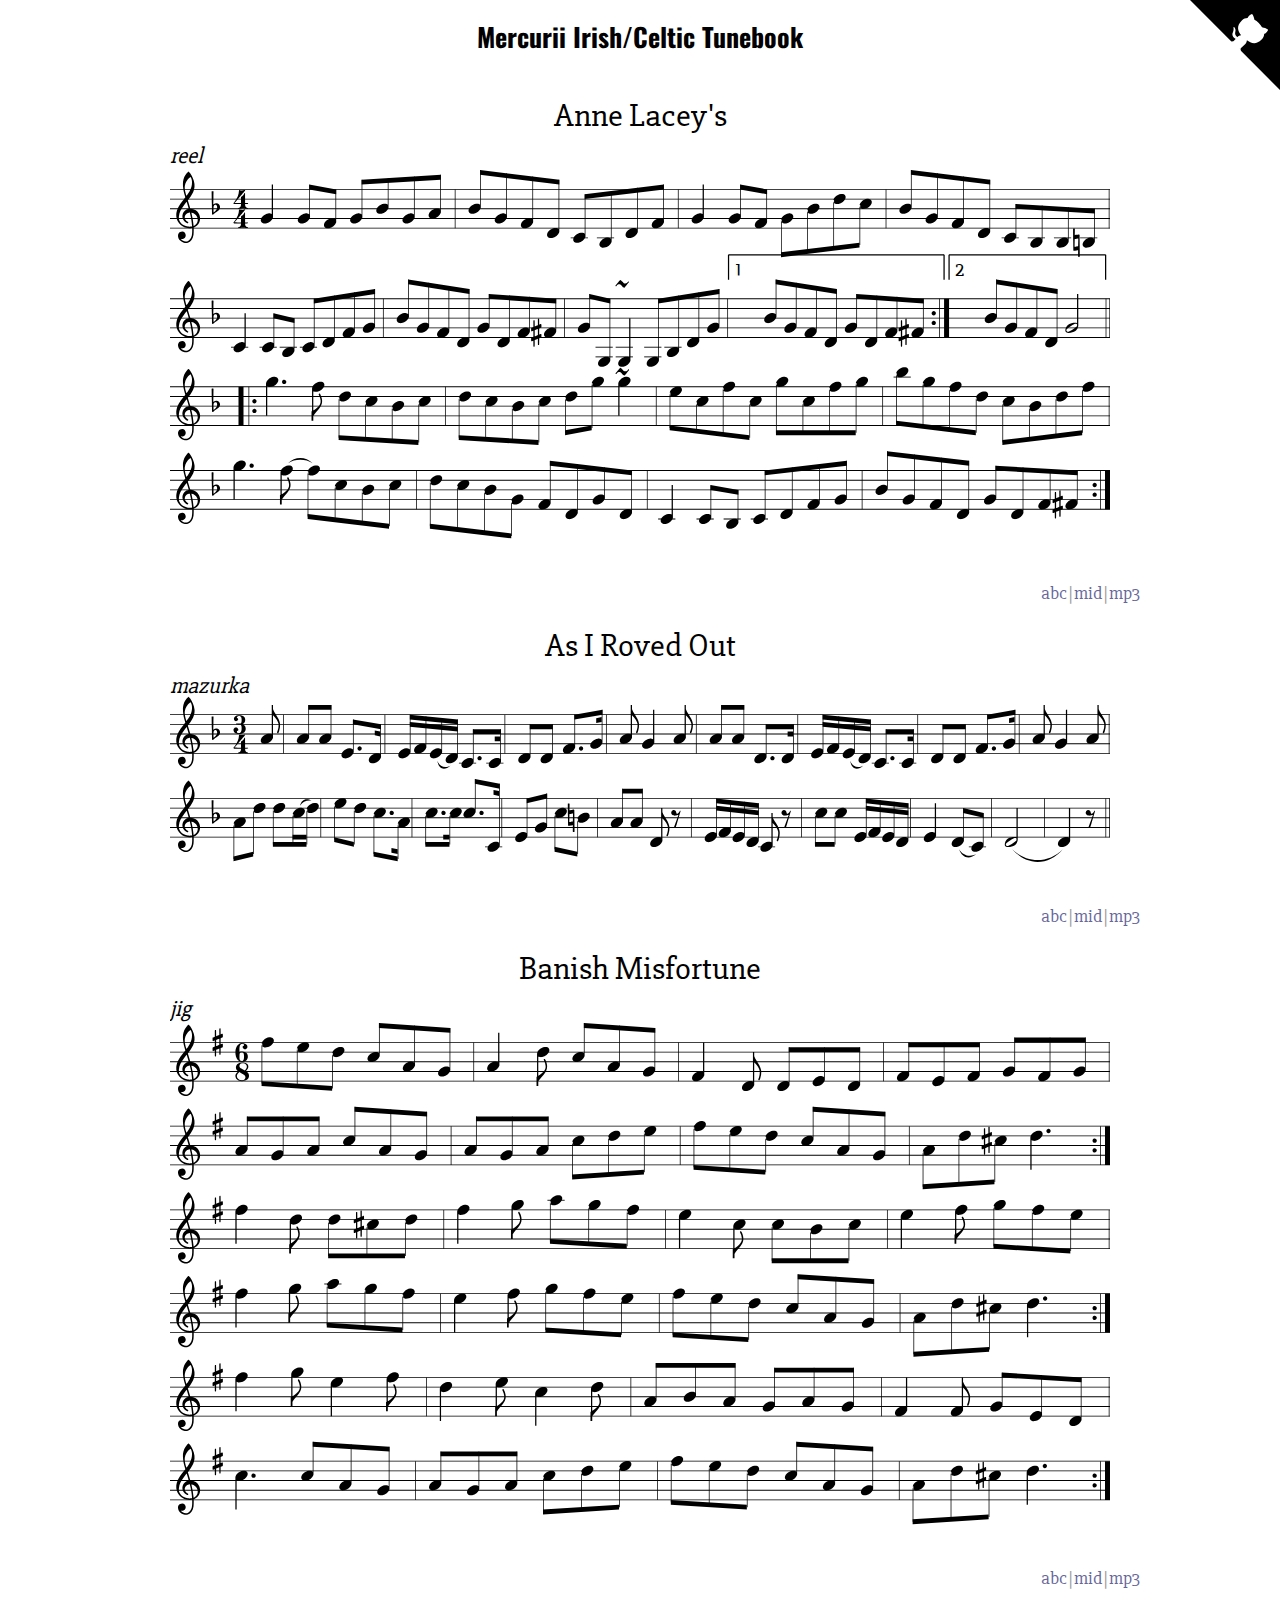
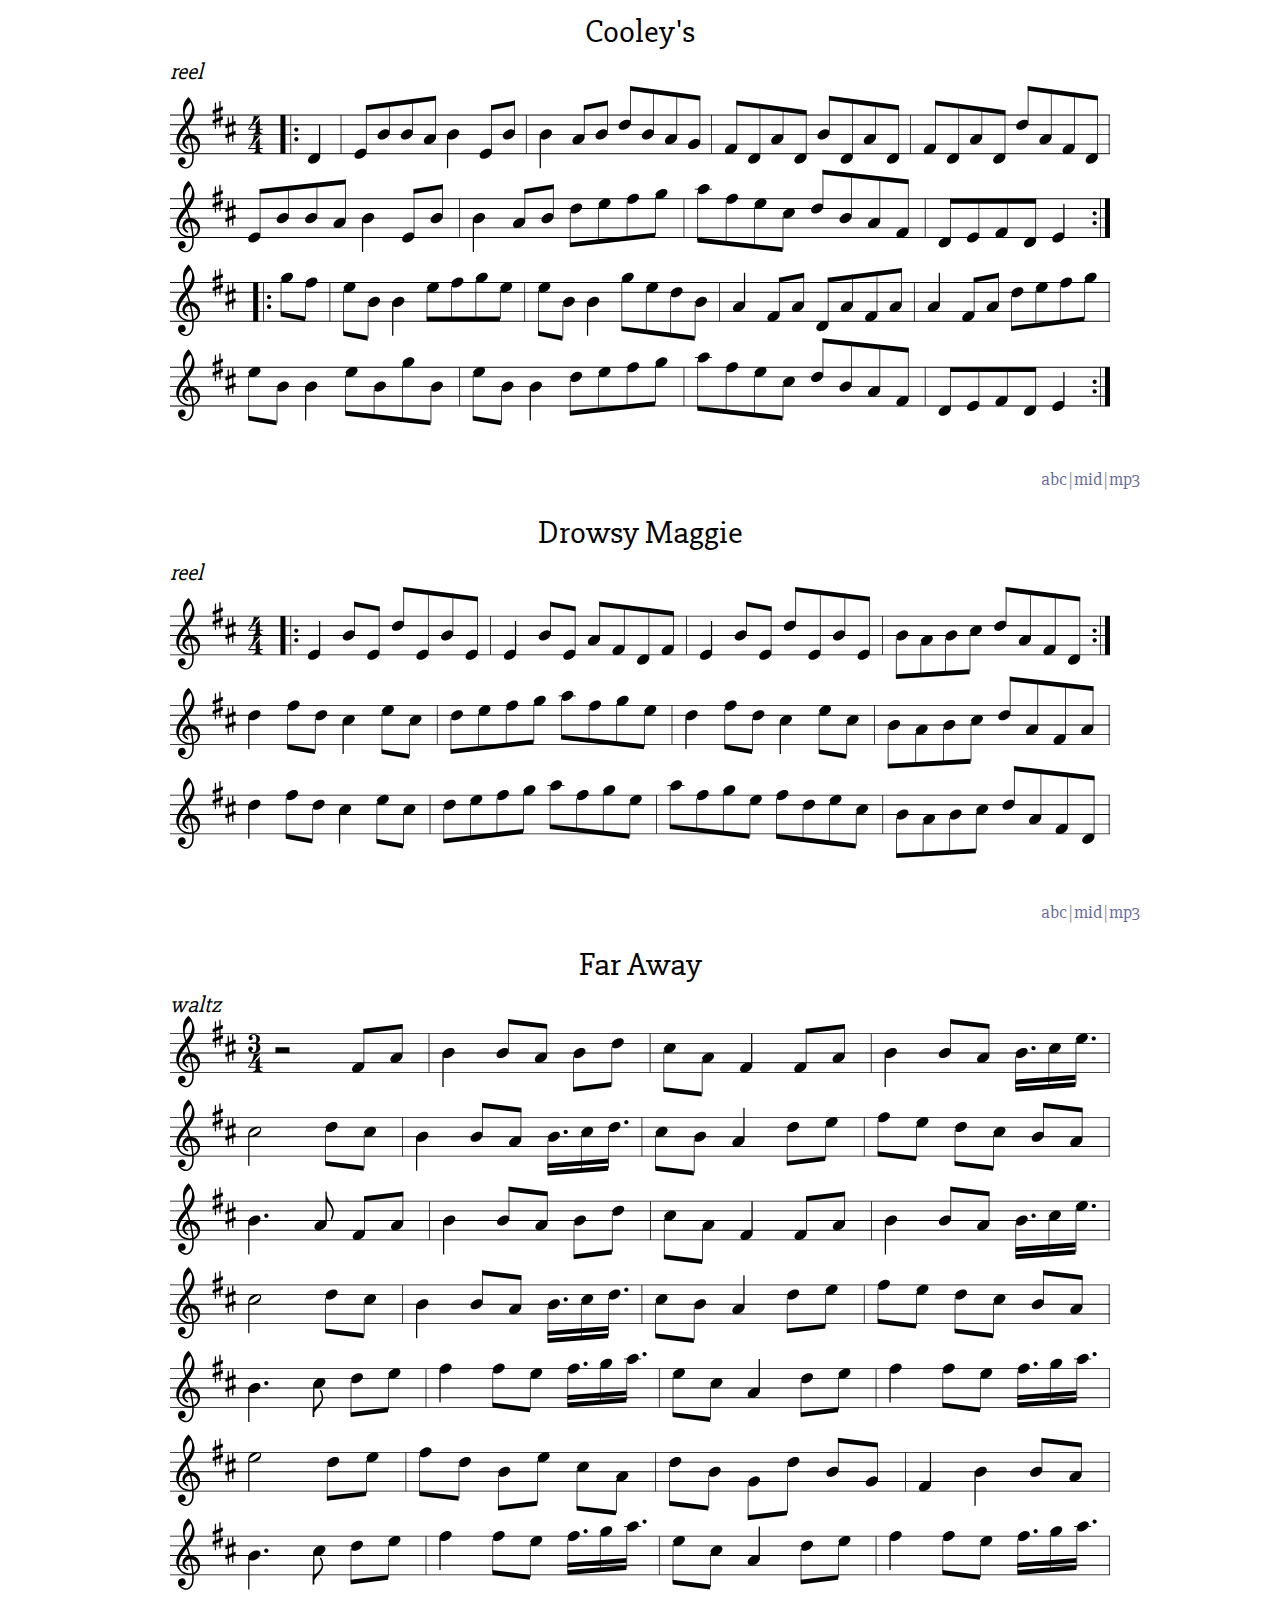
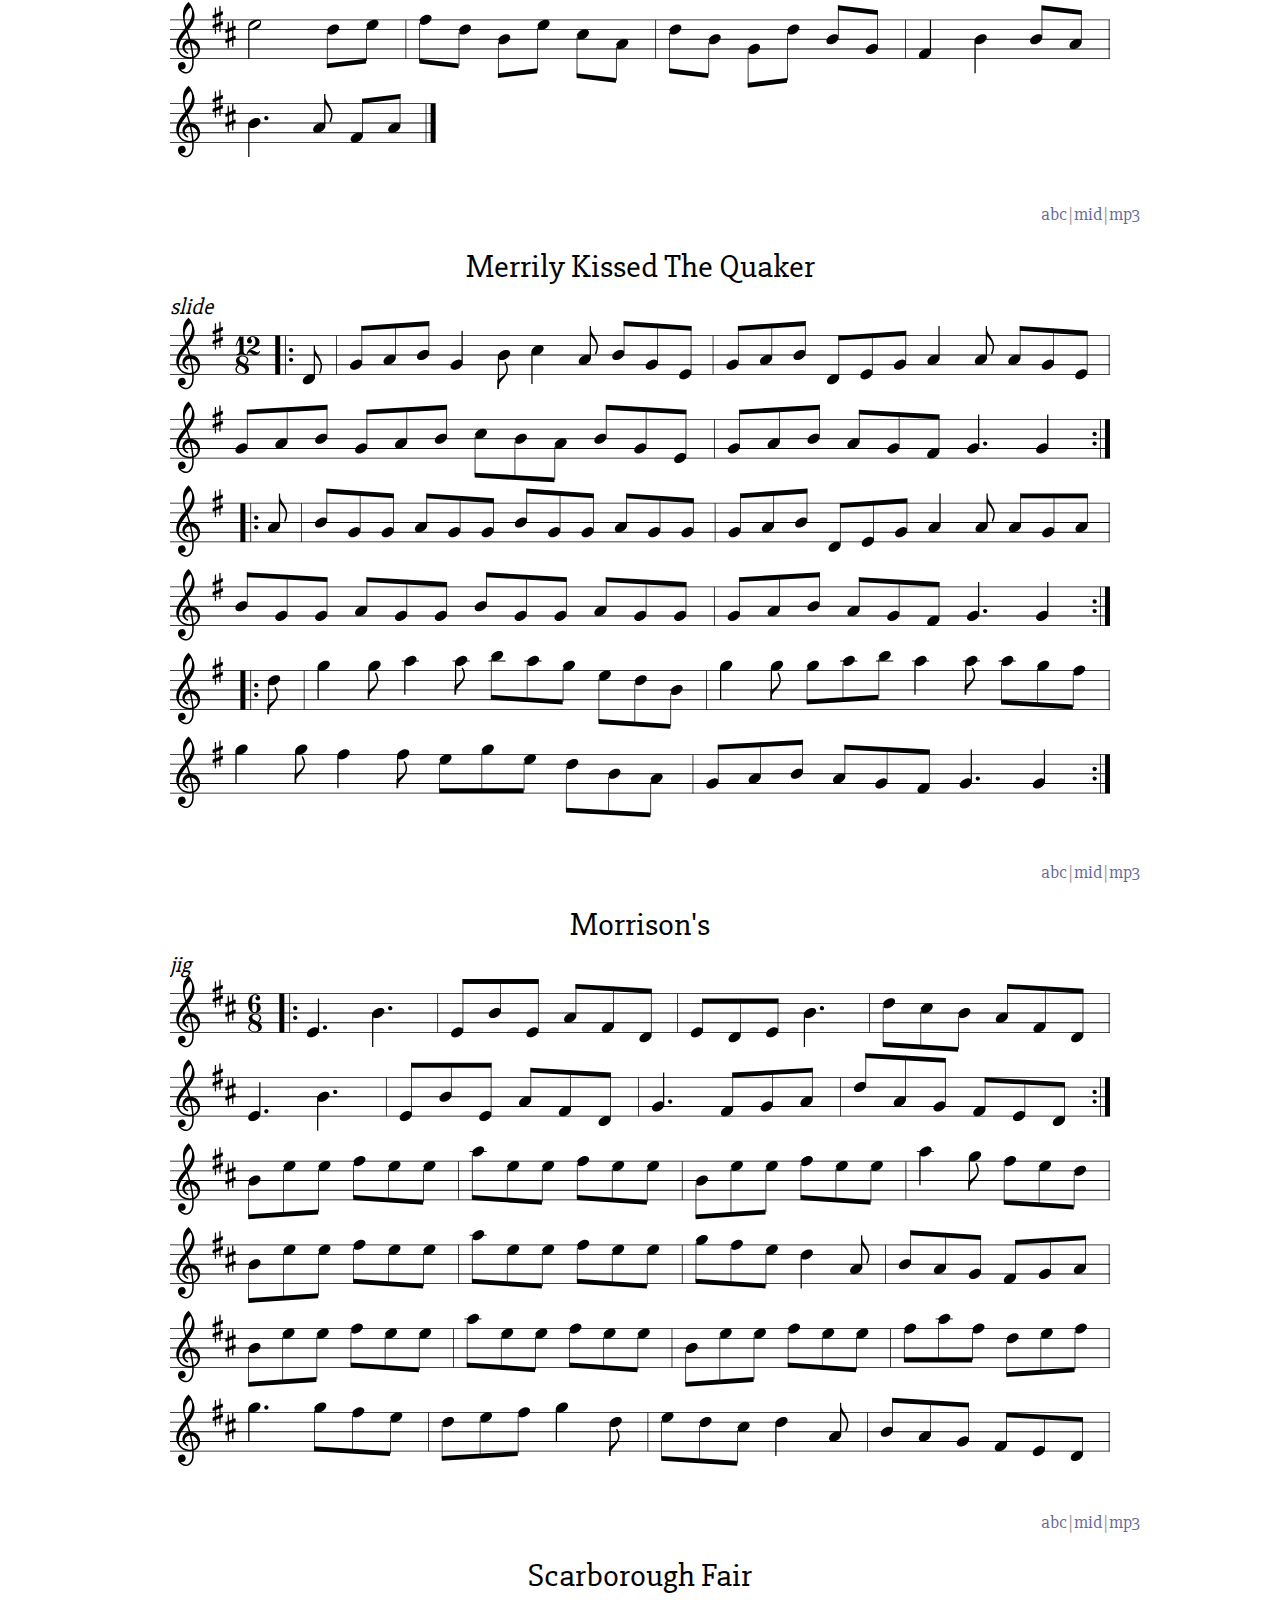
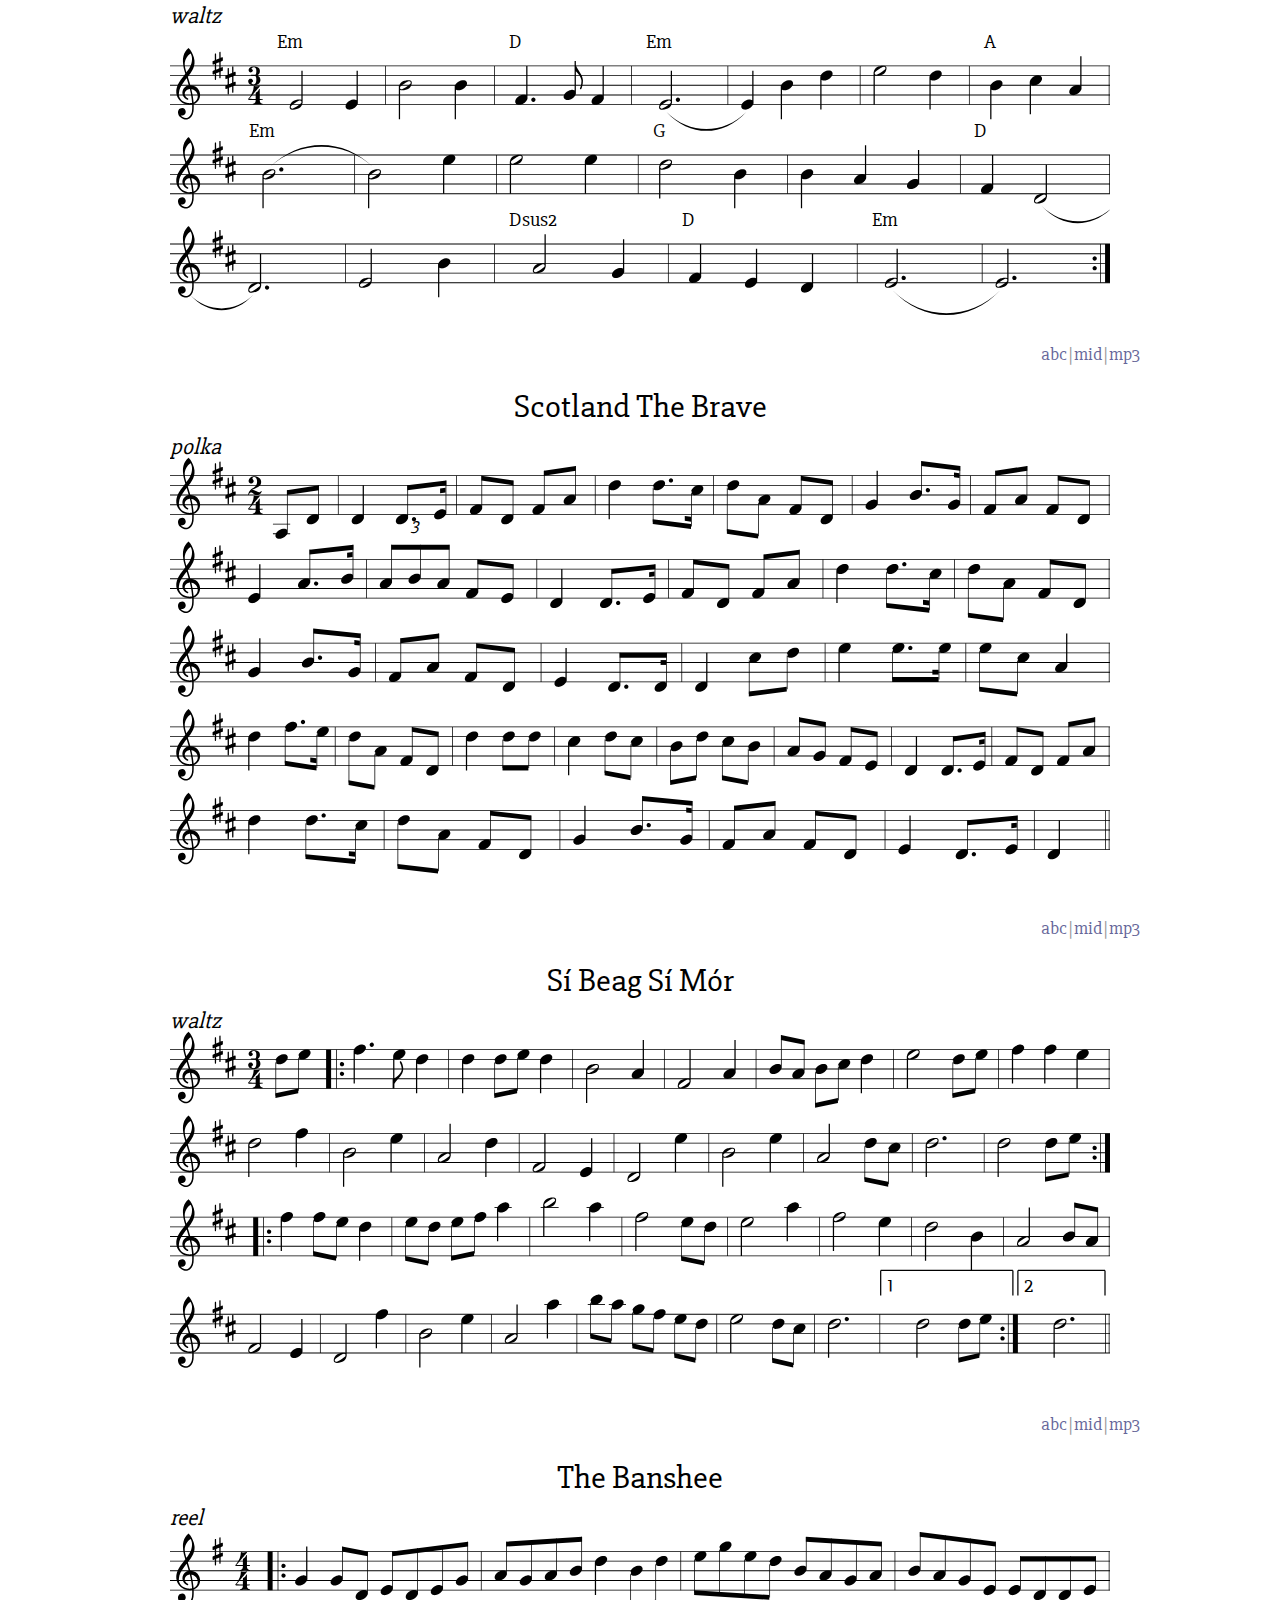
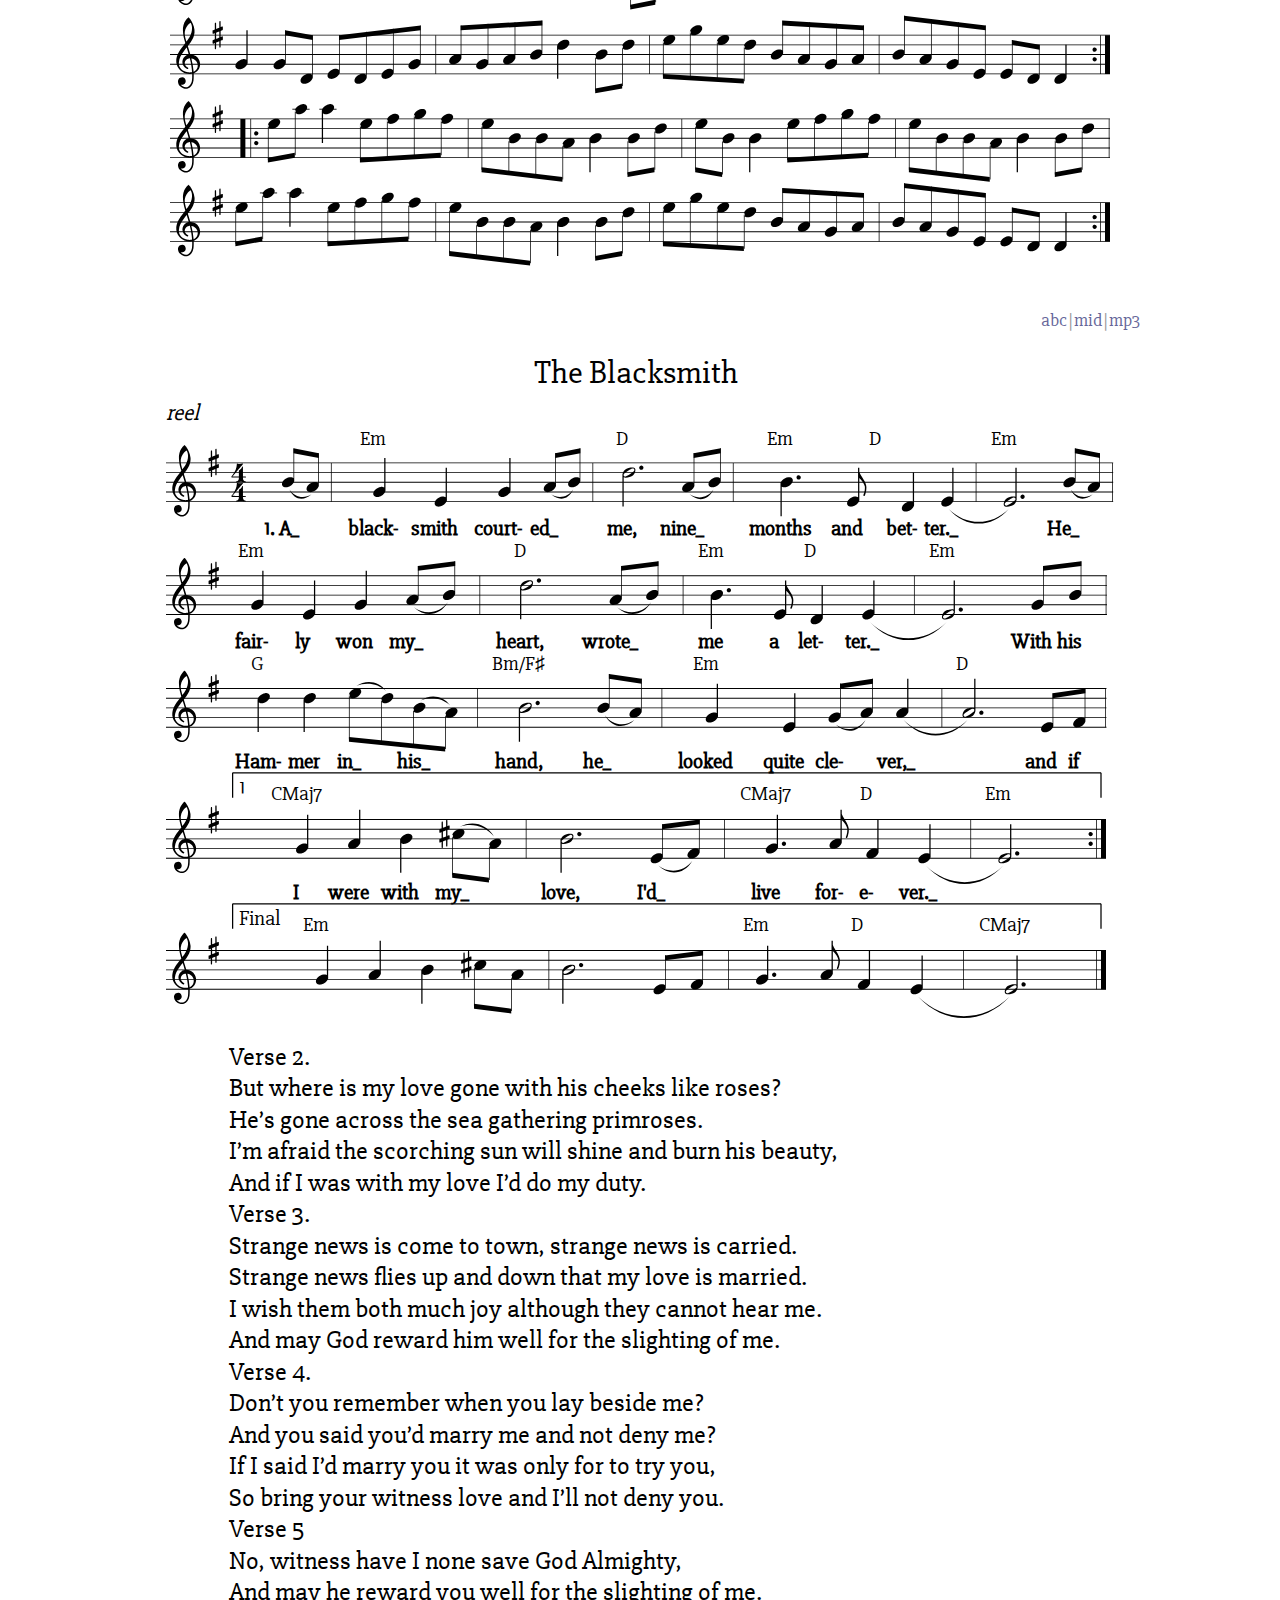
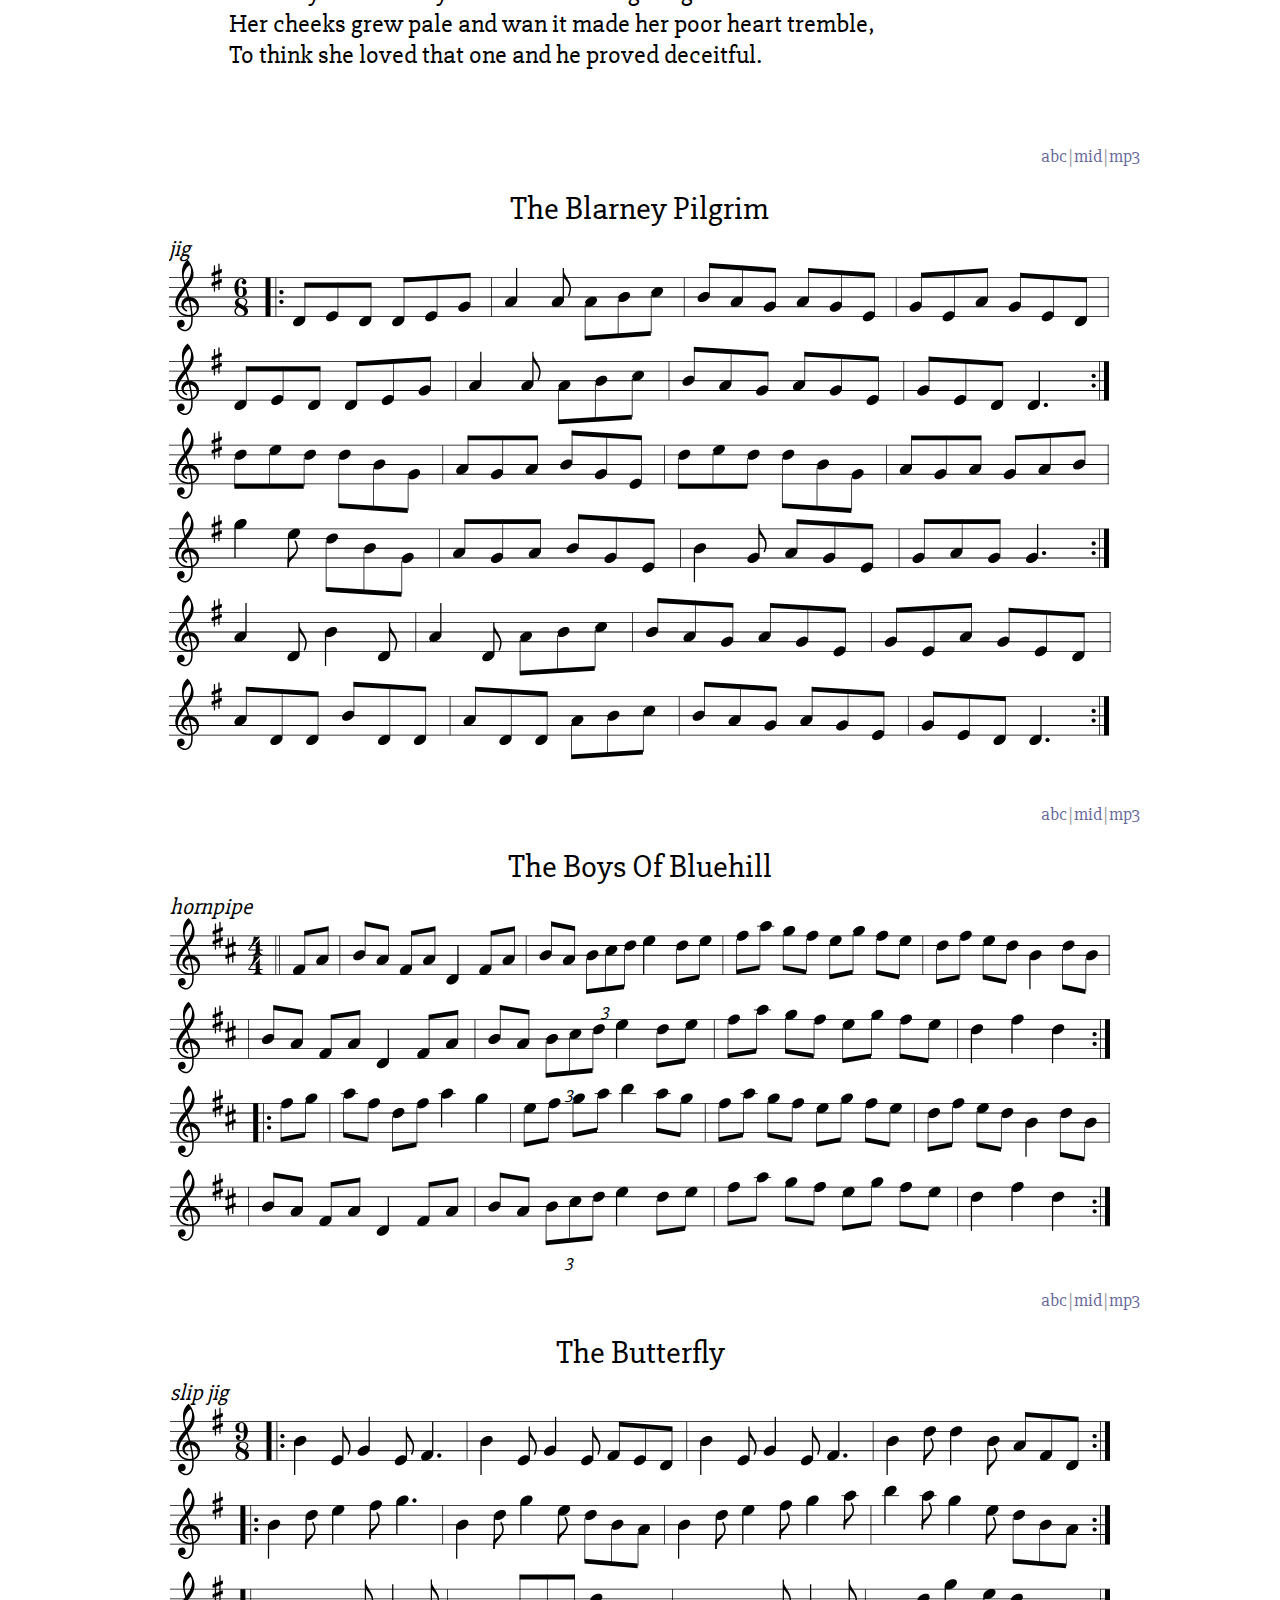
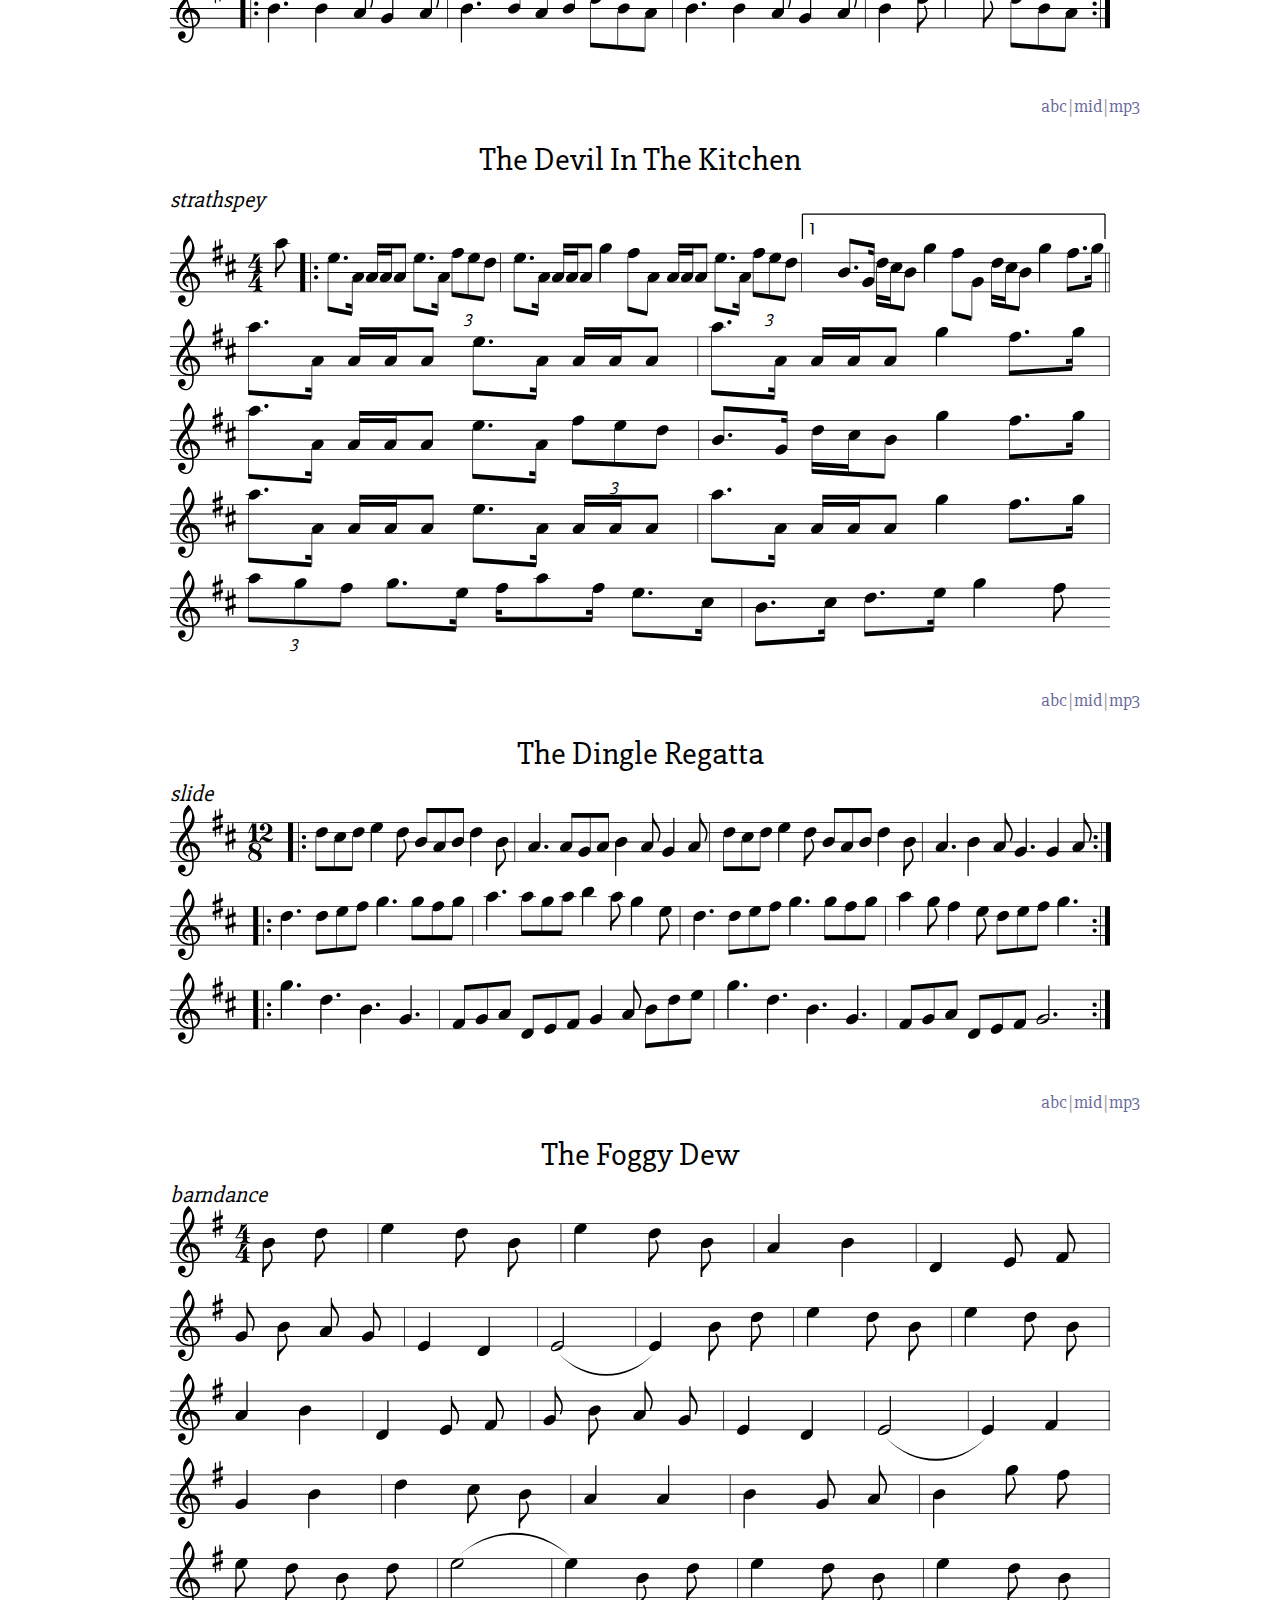
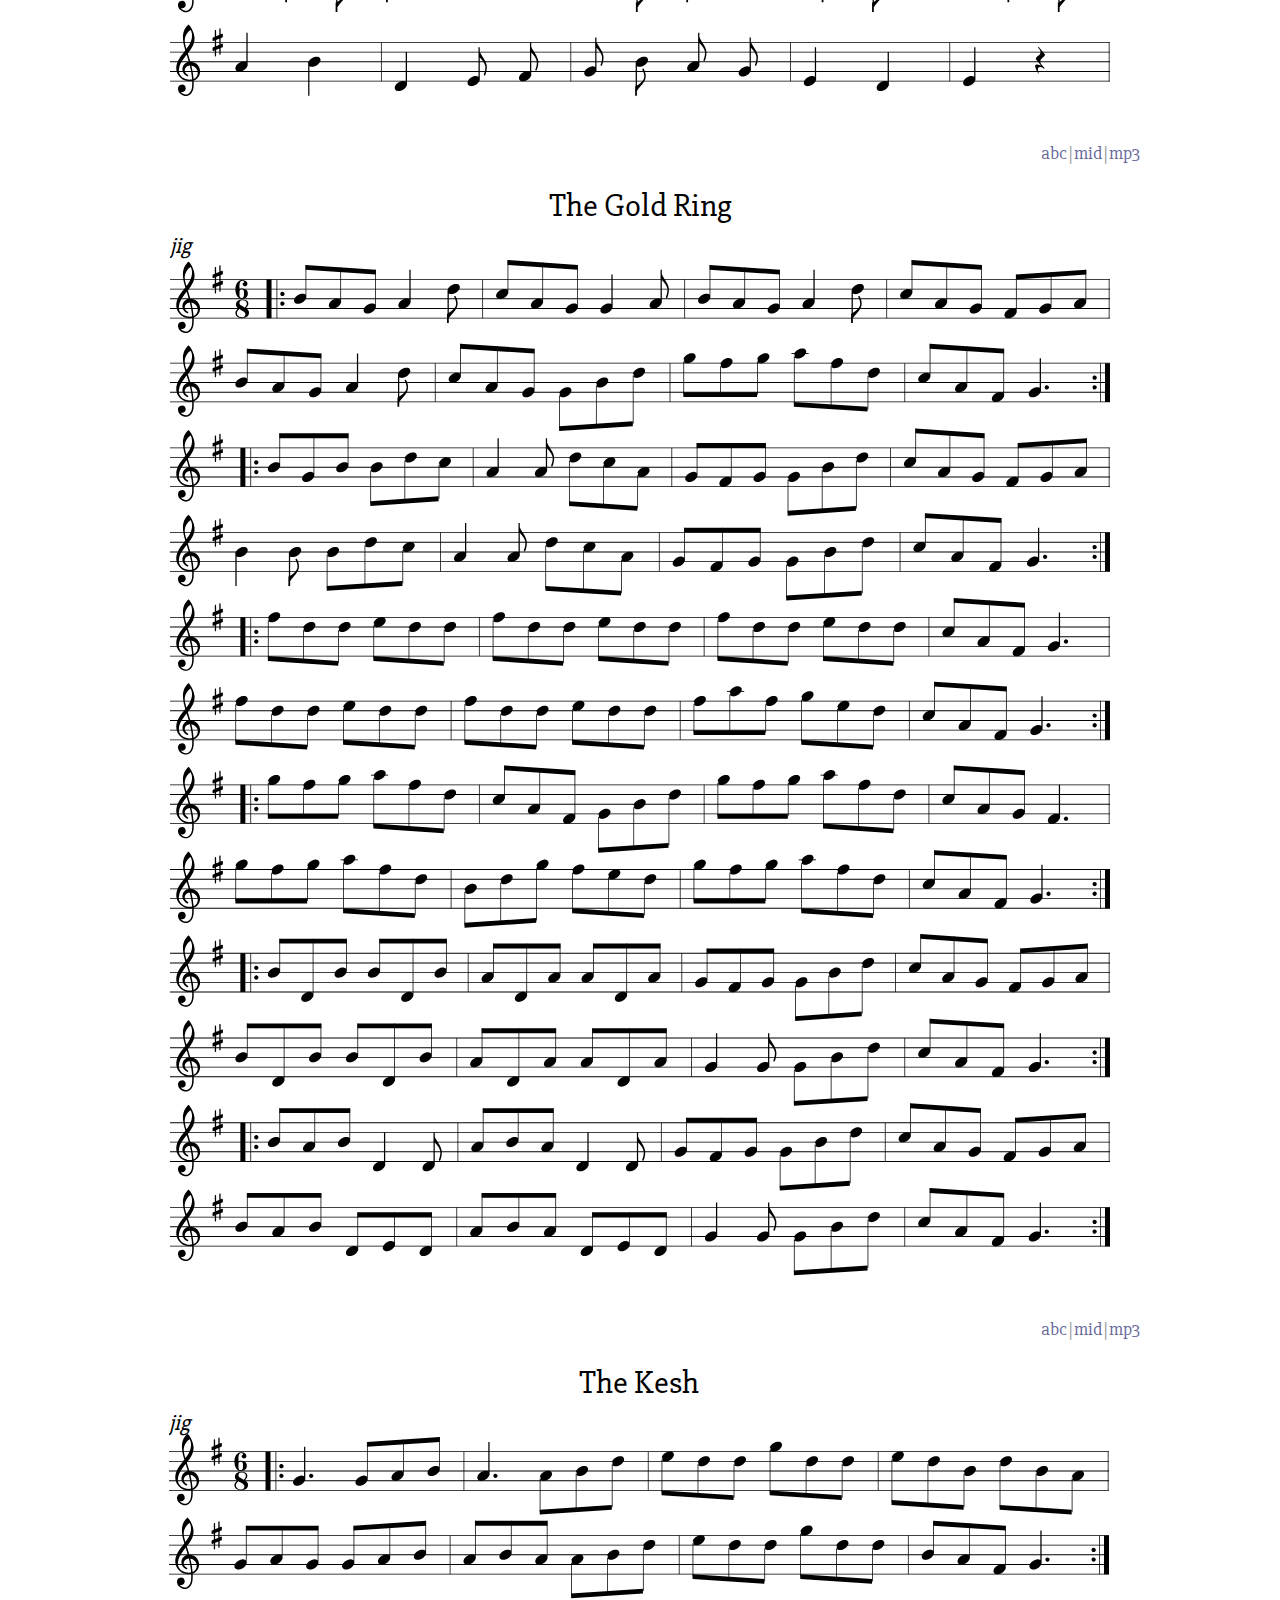
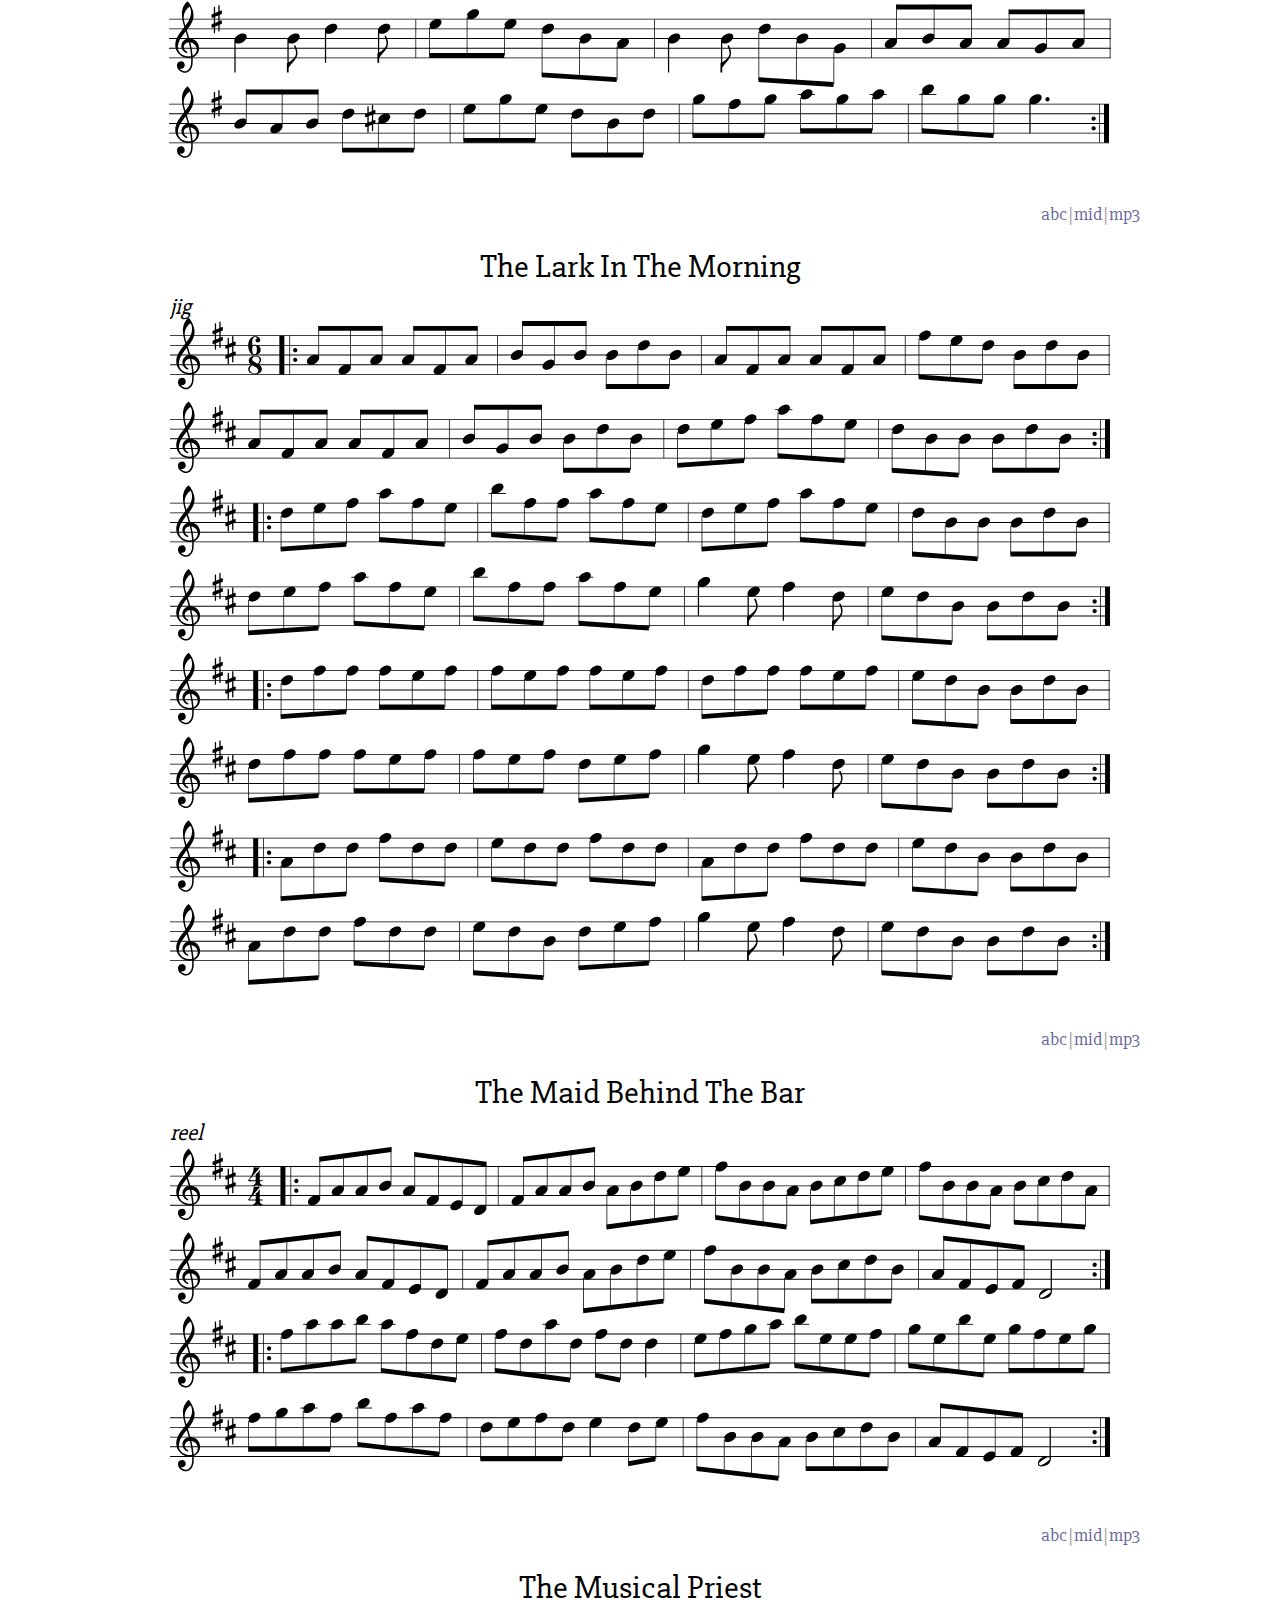
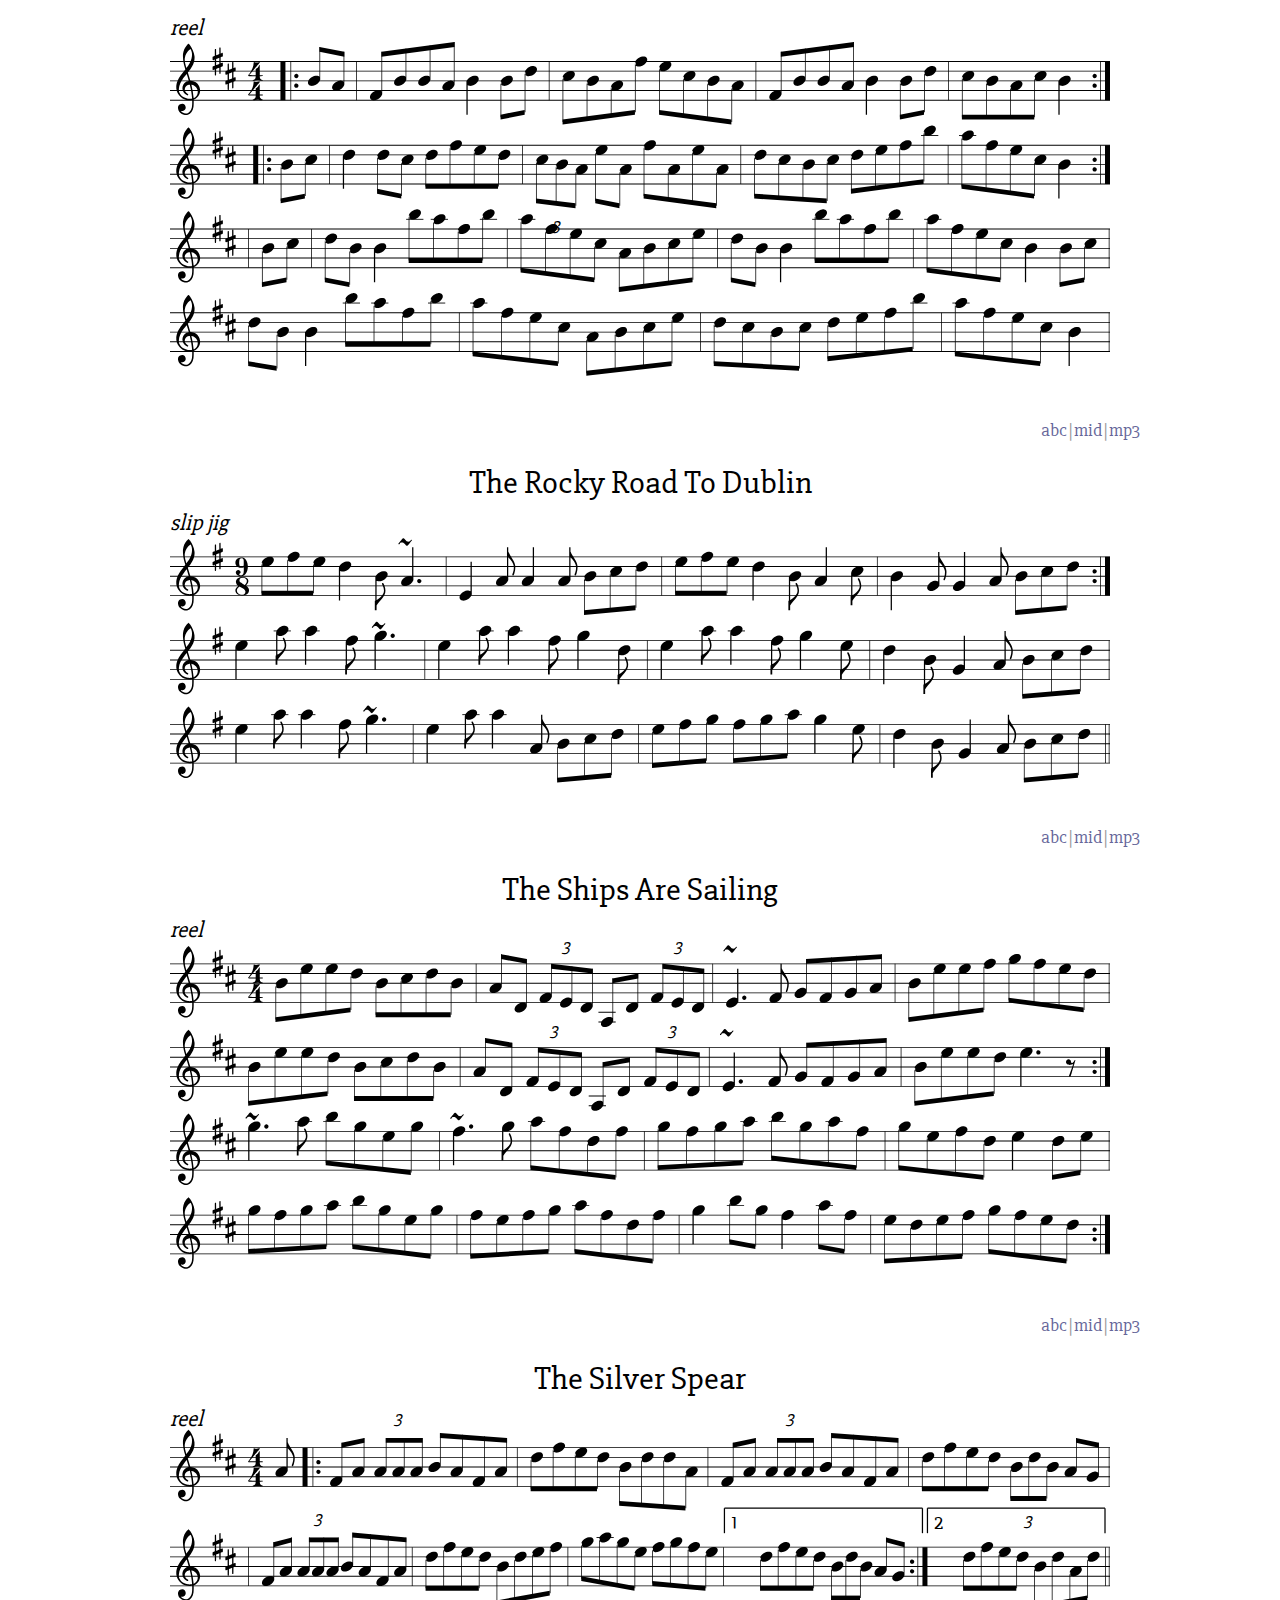
==== commit d331c651: "autocommit from build.py!" ====
--- a/index.html
+++ b/index.html
@@ -97,14 +97,17 @@
 B3 A FA |]</pre></div><div class='tunedata'><span class='data-item data-item-abc'><a href='abc/far-away.abc' target='_blank'>abc</a></span><span class='data-item data-item-mid'><a href='mid/far-away.mid' target='_blank'>mid</a></span><span class='data-item data-item-mp3'><a href='mp3/far-away.mp3' target='_blank'>mp3</a></span></div>
 <div class='tune-container' id='merrily-kissed-the-quaker'><pre class='abctune'>%%staffsep 27pt
 X: 1
-T: Paddy Ryan's Dream
-R: reel
-M: 4/4
-L: 1/8
-K: Amin
-|:AEDE cABG|EGEC B,CDB,|A,G,A,B, CDEG|cABG ABcB:|
-|Aaa^g aecA|Ggg^f gdBG|Aaa^g aefd|ecdB ABcB|
-Aaa^g aecA|Ggg^f gdBG|AcBd cedf|edcB ABcB|</pre></div><div class='tunedata'><span class='data-item data-item-abc'><a href='abc/merrily-kissed-the-quaker.abc' target='_blank'>abc</a></span><span class='data-item data-item-mid'><a href='mid/merrily-kissed-the-quaker.mid' target='_blank'>mid</a></span><span class='data-item data-item-mp3'><a href='mp3/merrily-kissed-the-quaker.mp3' target='_blank'>mp3</a></span></div>
+T: Merrily Kissed The Quaker
+R: slide
+M: 12/8
+L: 1/8
+K: Gmaj
+|:D|GAB G2B c2A BGE|GAB DEG A2A AGE|
+GAB GAB cBA BGE|GAB AGF G3 G2:|
+|:A|BGG AGG BGG AGG|GAB DEG A2A AGA|
+BGG AGG BGG AGG|GAB AGF G3 G2:|
+|:d|g2g a2a bag edB|g2g gab a2a agf|
+g2g f2f ege dBA|GAB AGF G3 G2:|</pre></div><div class='tunedata'><span class='data-item data-item-abc'><a href='abc/merrily-kissed-the-quaker.abc' target='_blank'>abc</a></span><span class='data-item data-item-mid'><a href='mid/merrily-kissed-the-quaker.mid' target='_blank'>mid</a></span><span class='data-item data-item-mp3'><a href='mp3/merrily-kissed-the-quaker.mp3' target='_blank'>mp3</a></span></div>
 <div class='tune-container' id='morrisons'><pre class='abctune'>%%staffsep 27pt
 X: 1
 T: Morrison's
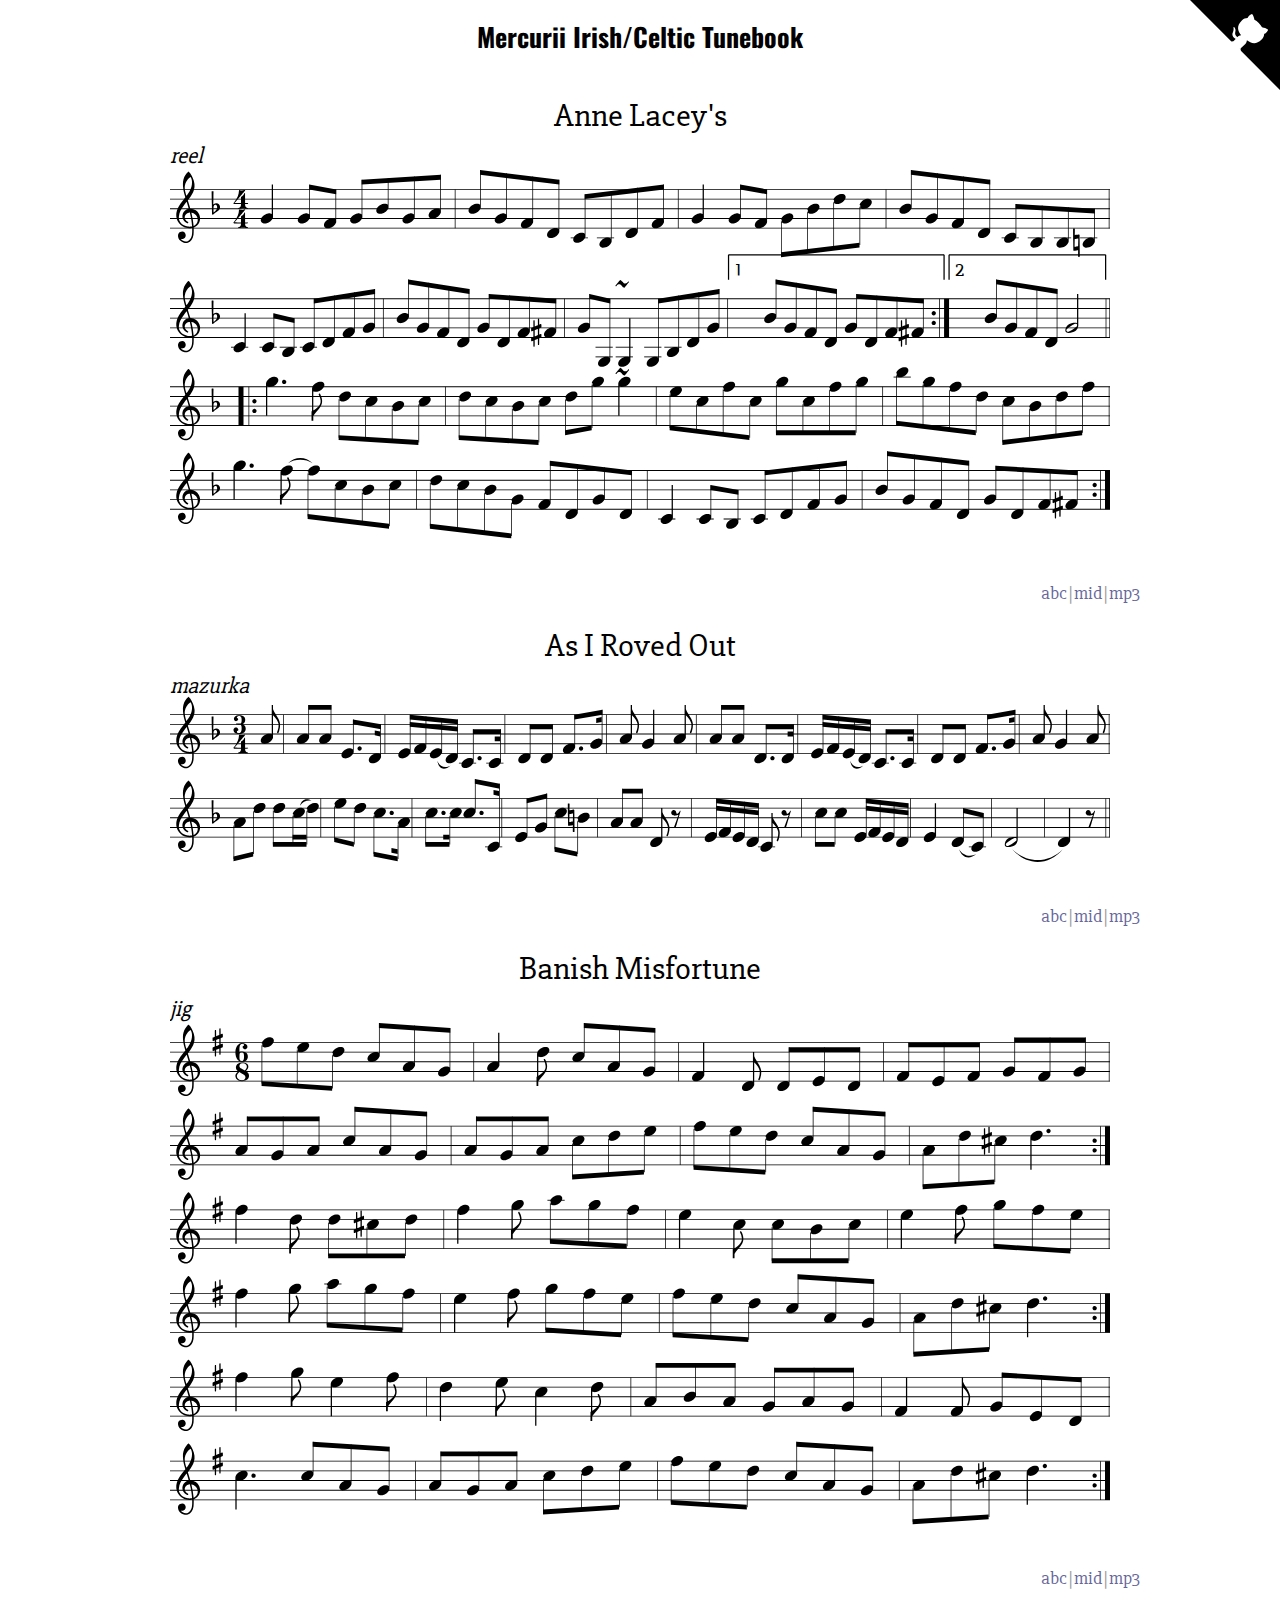
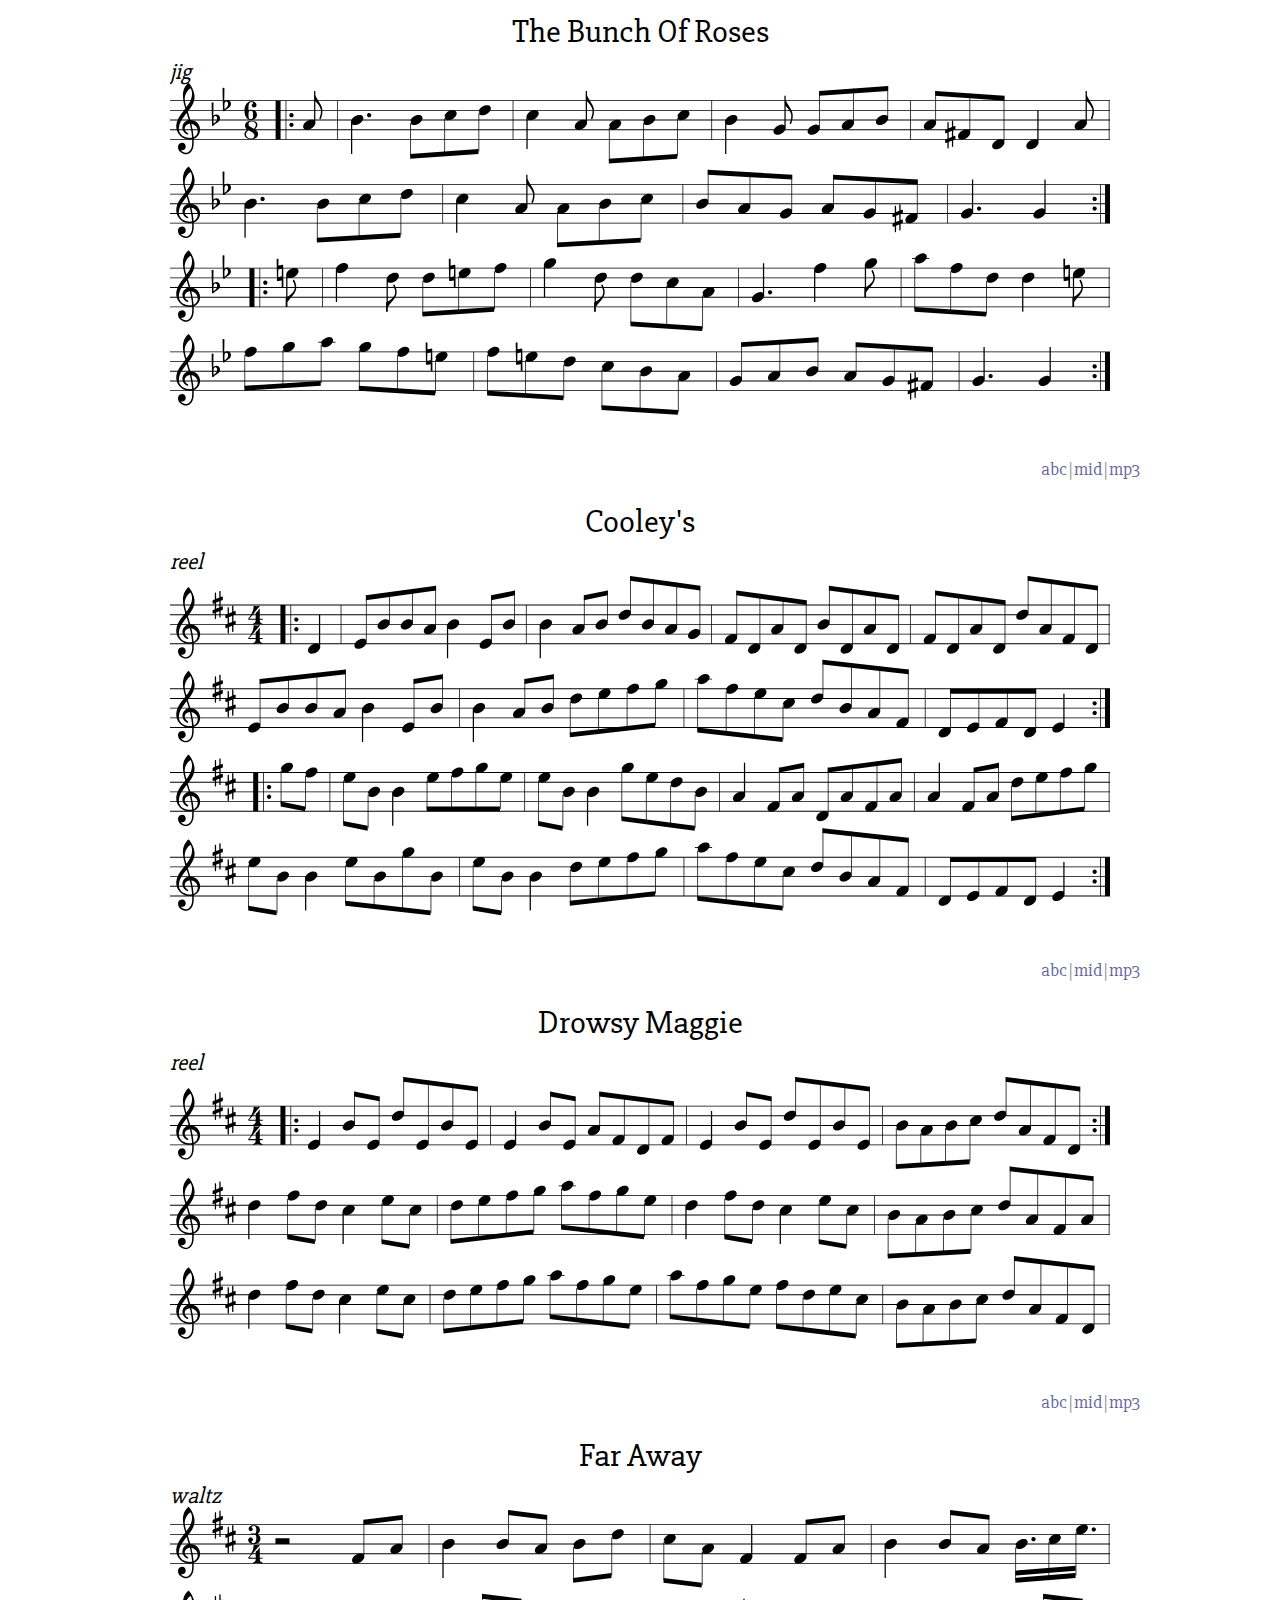
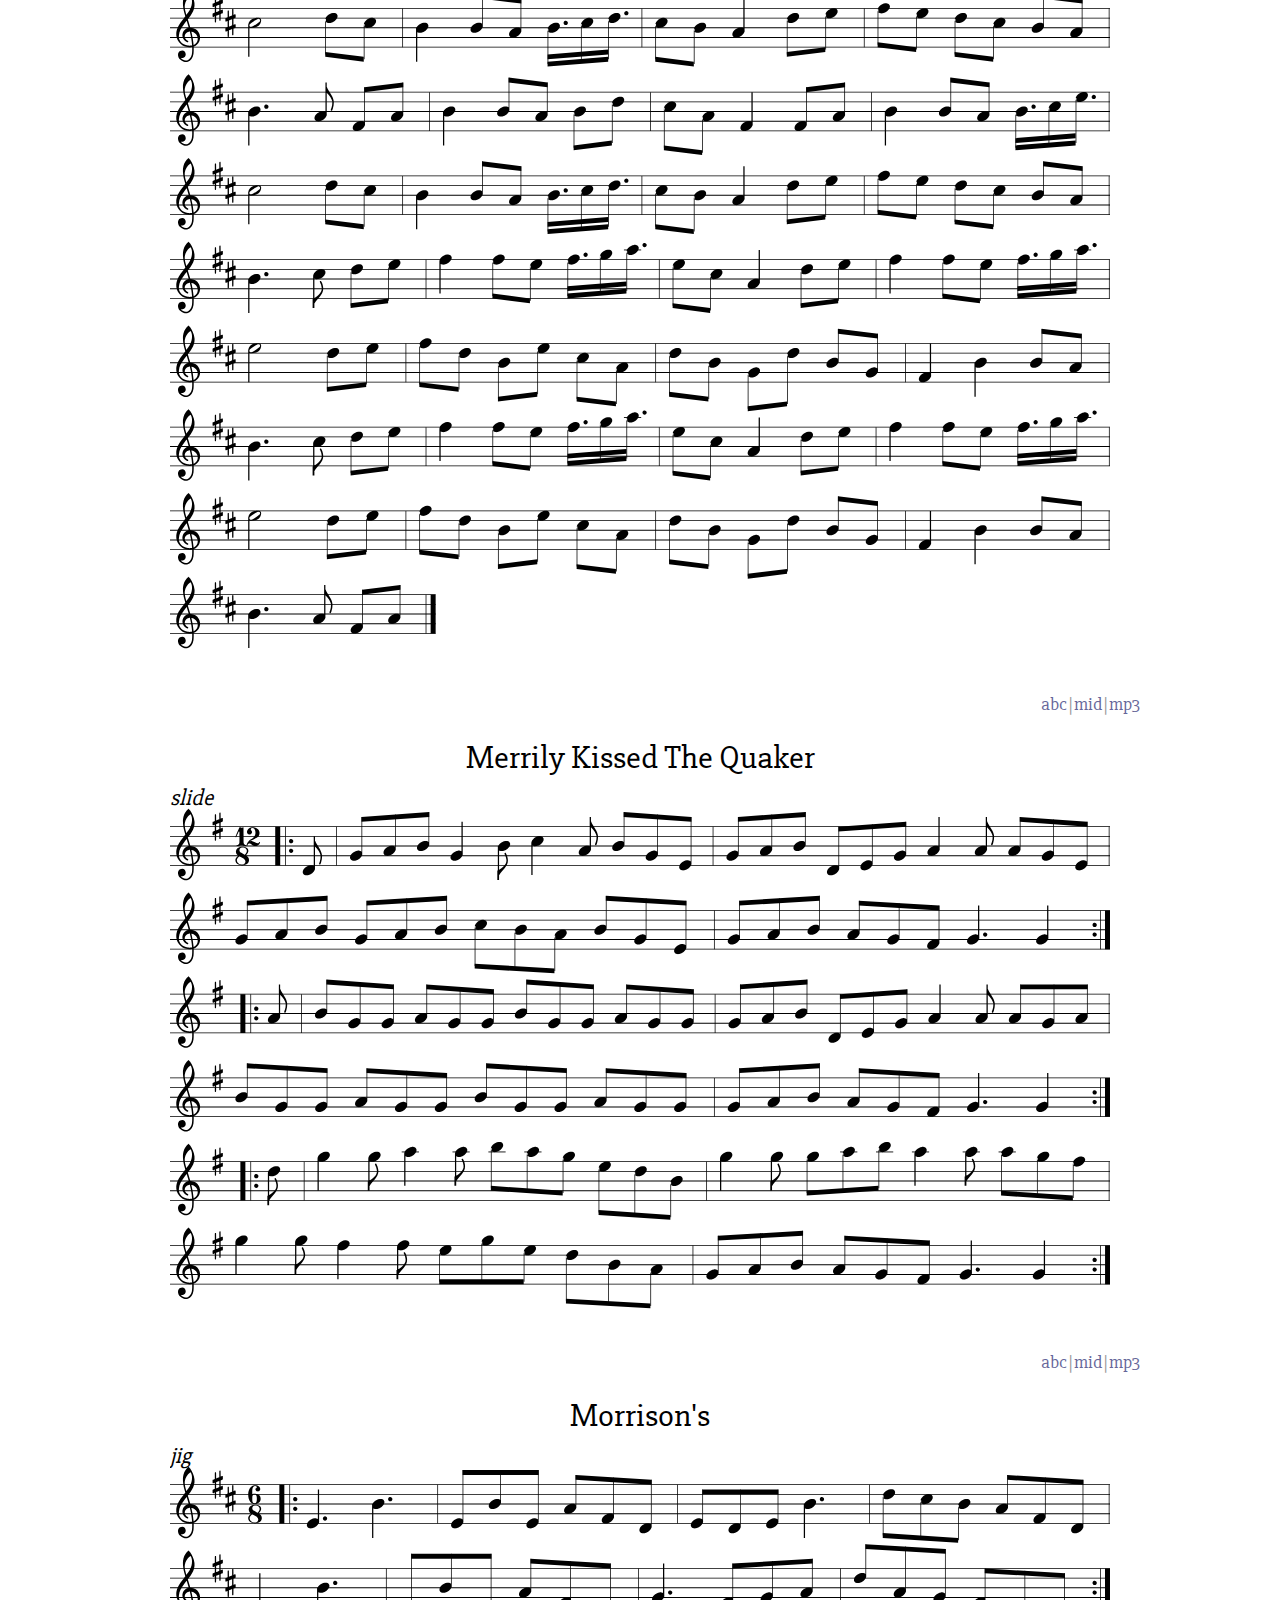
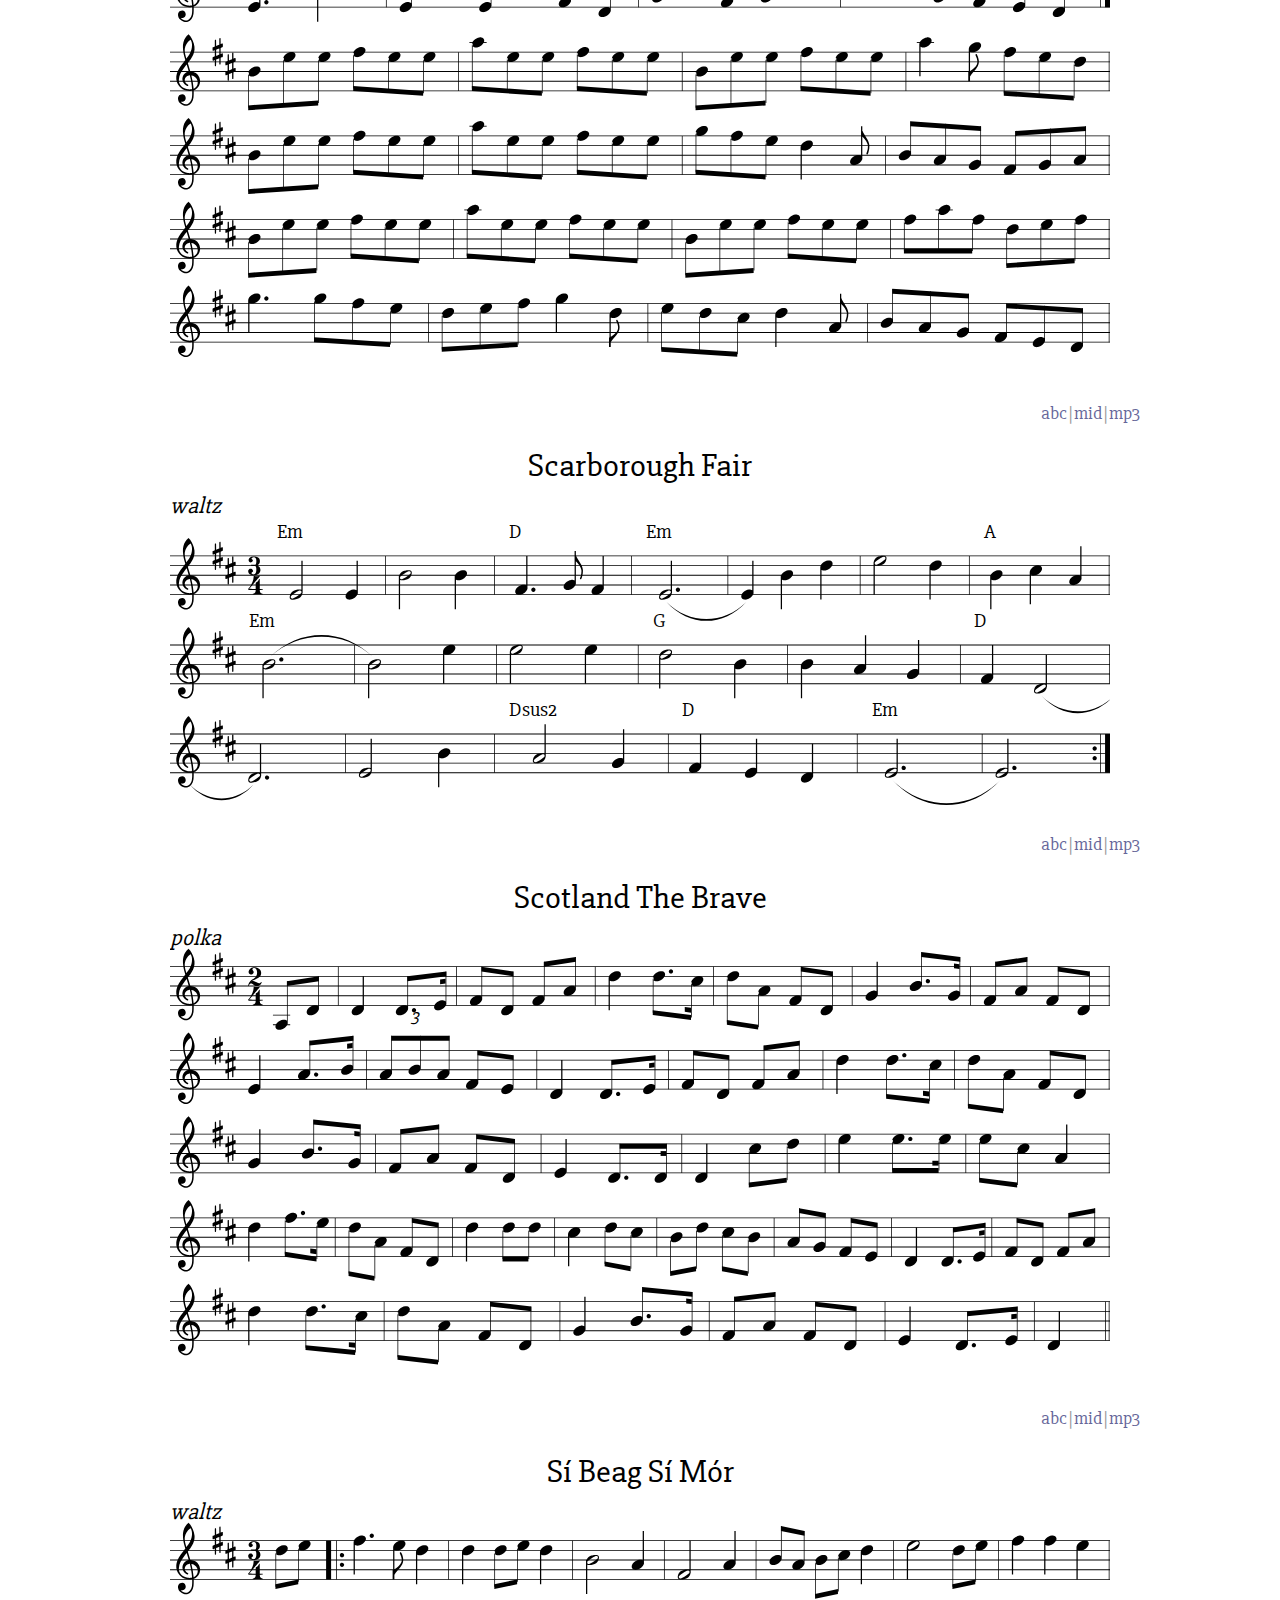
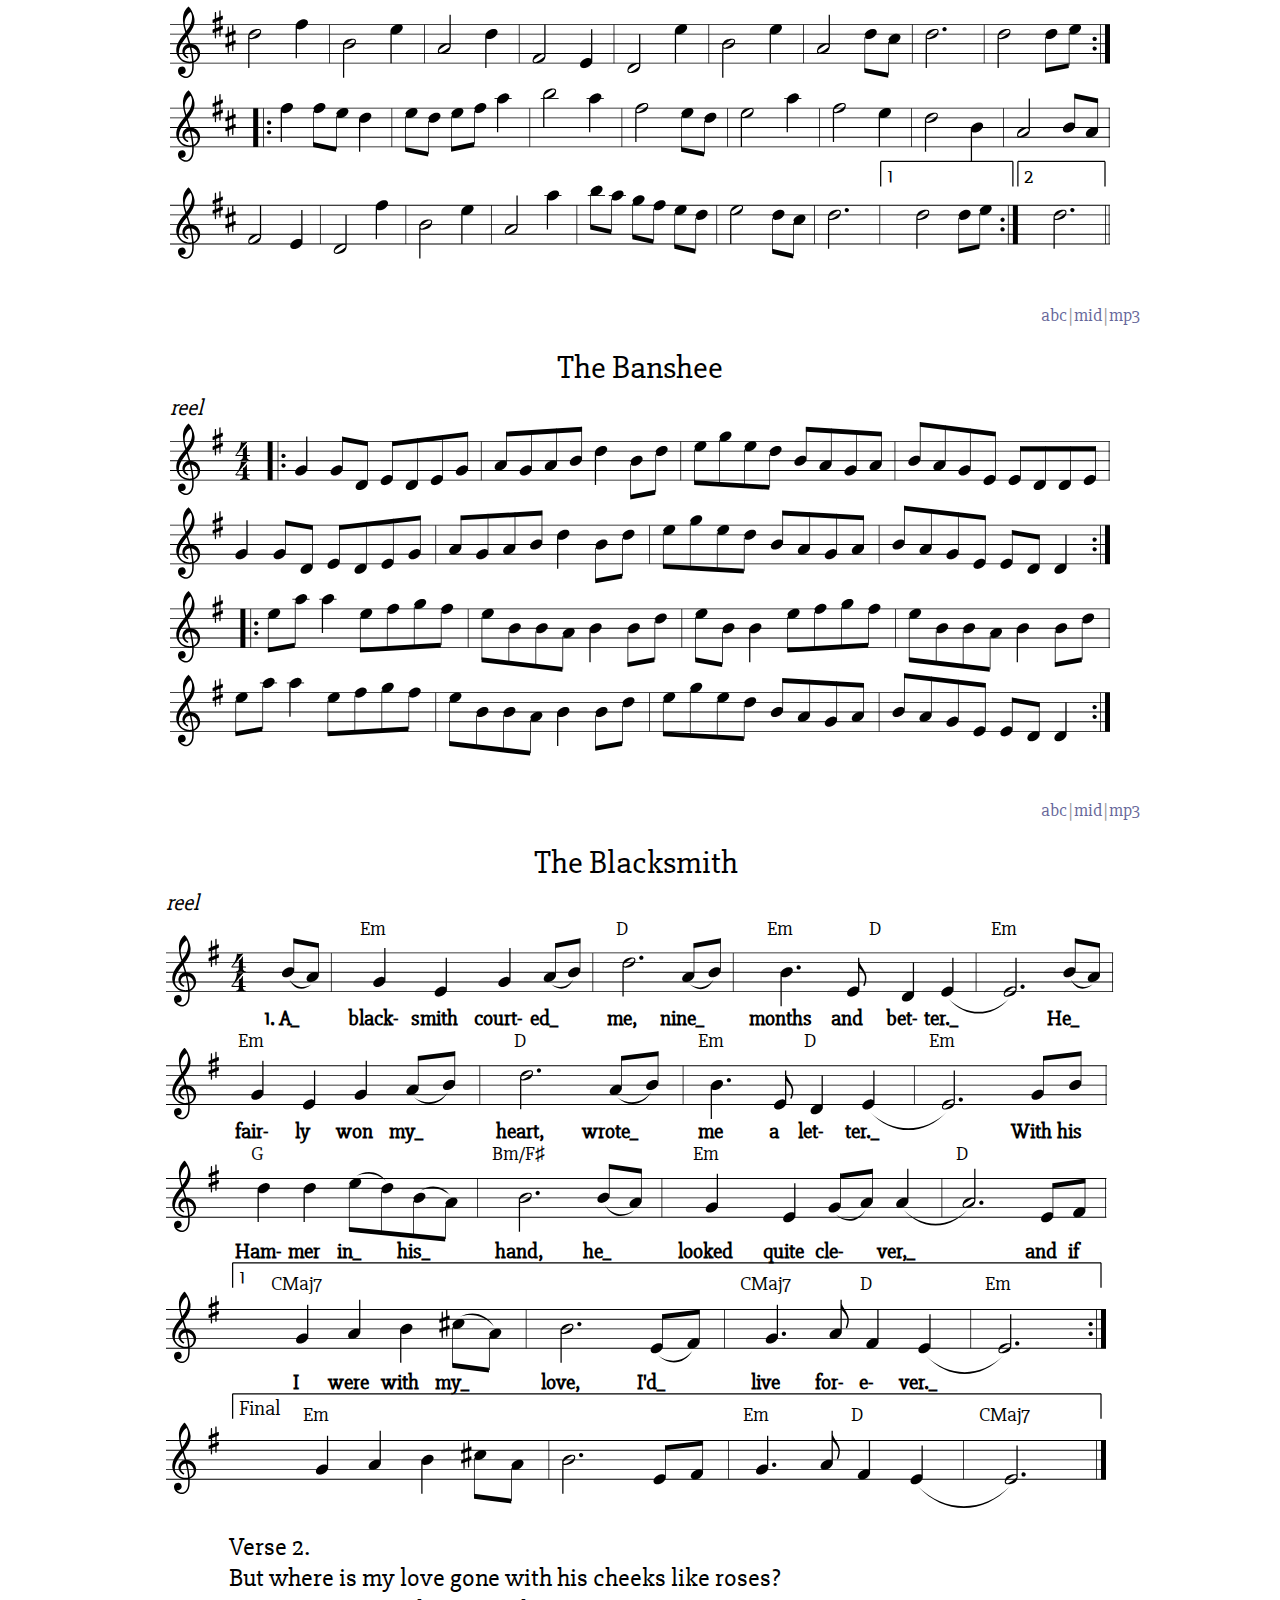
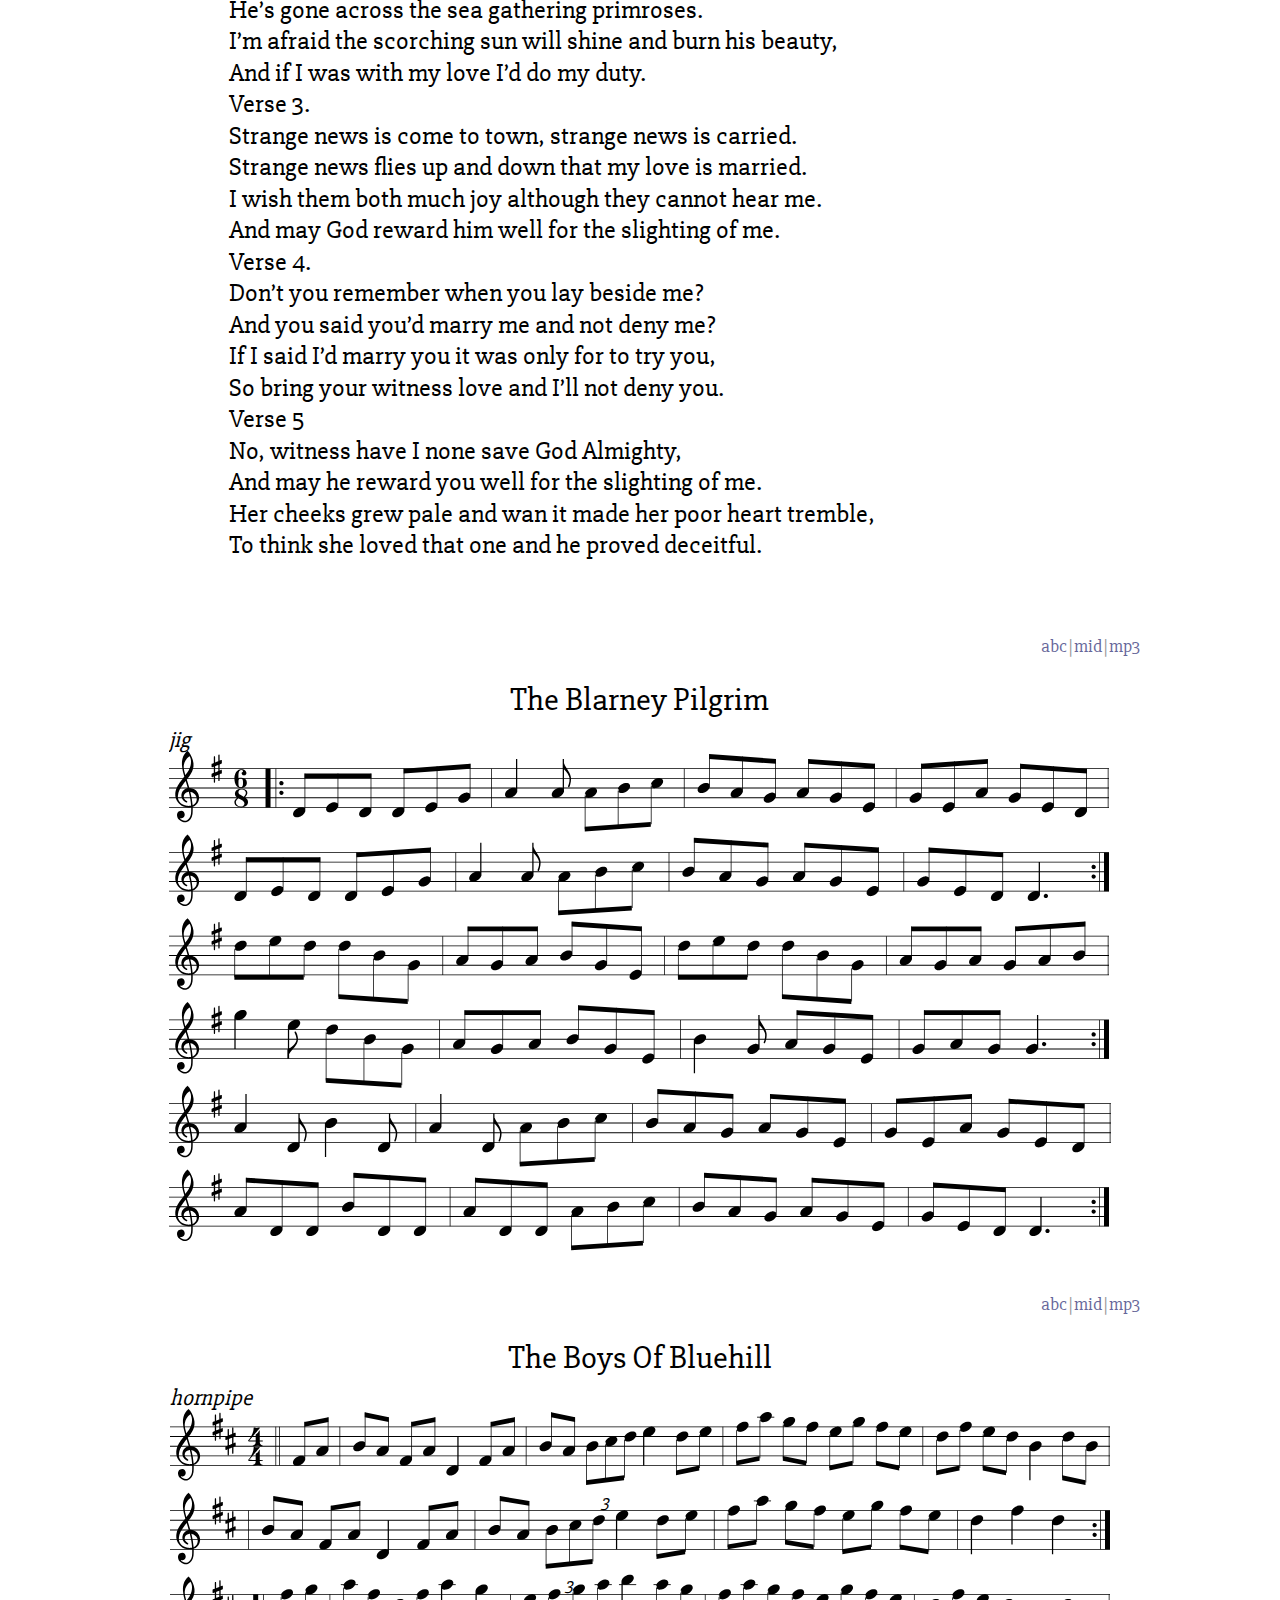
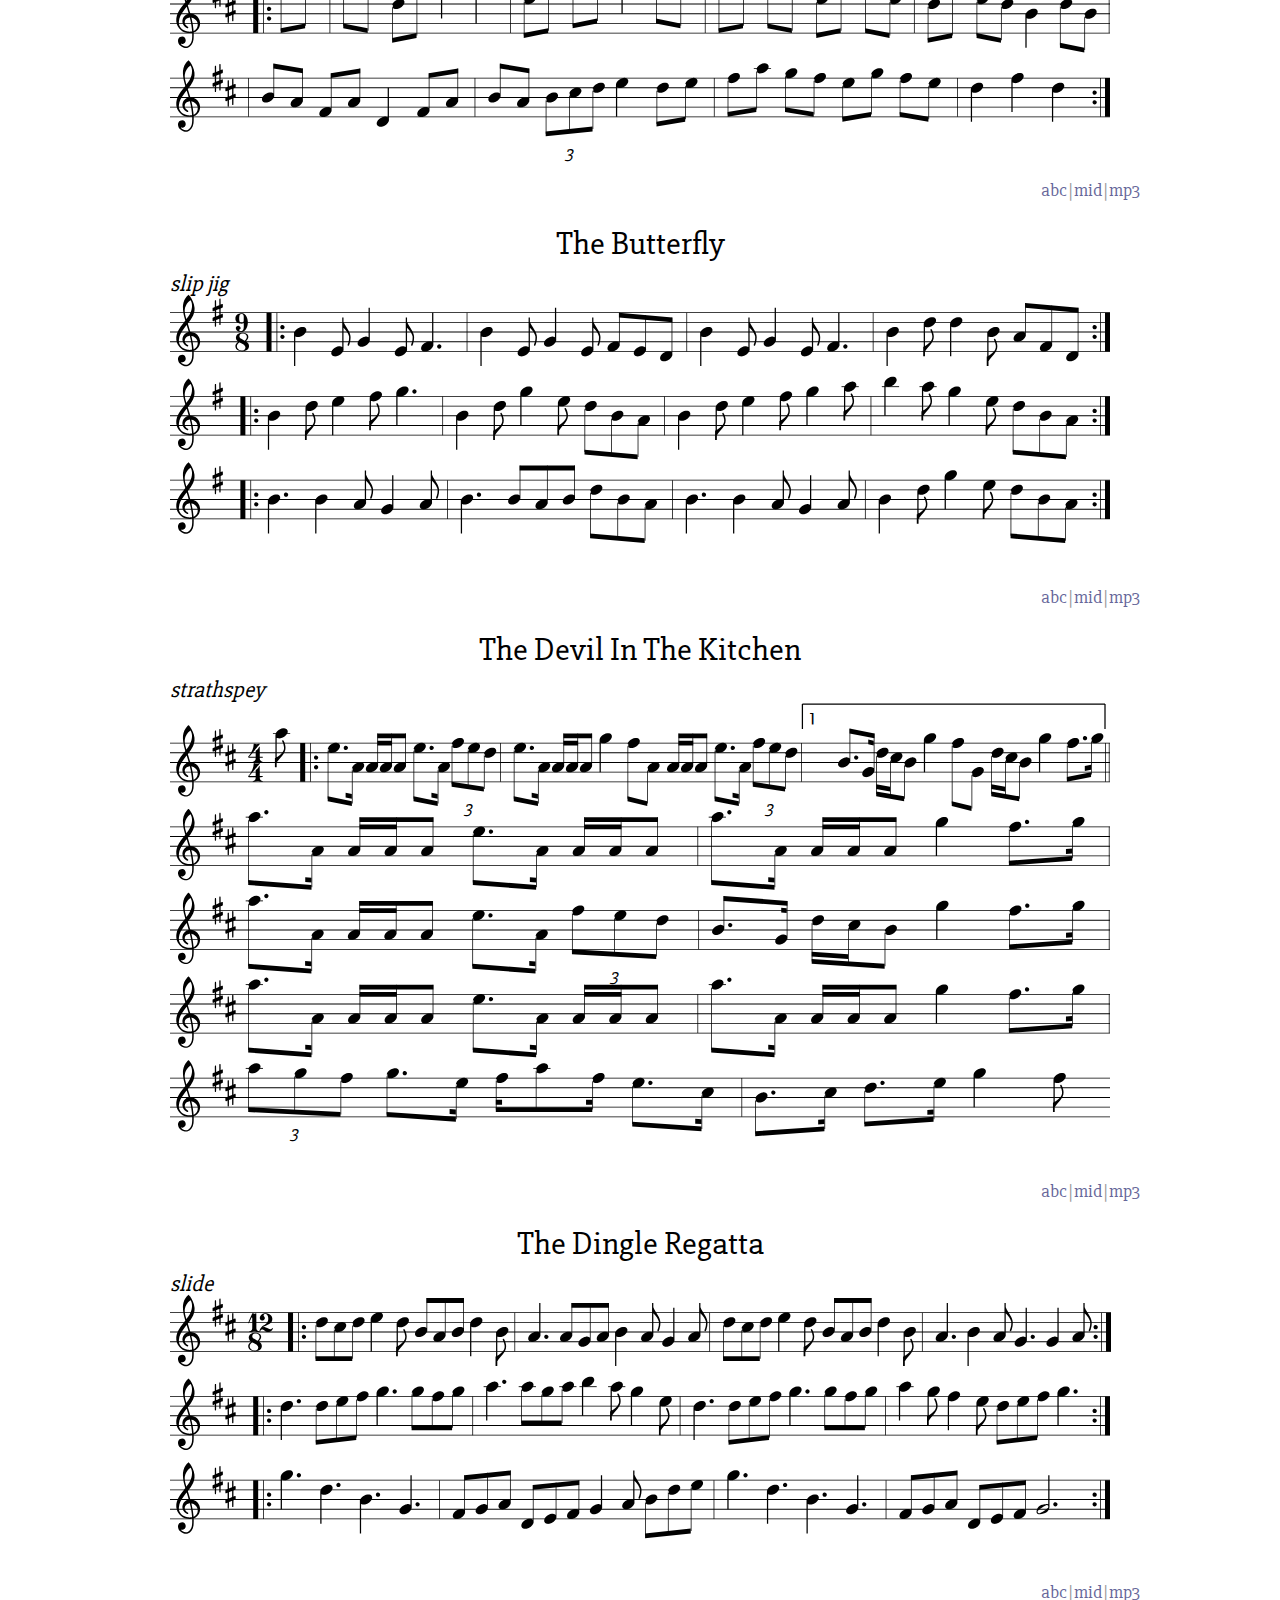
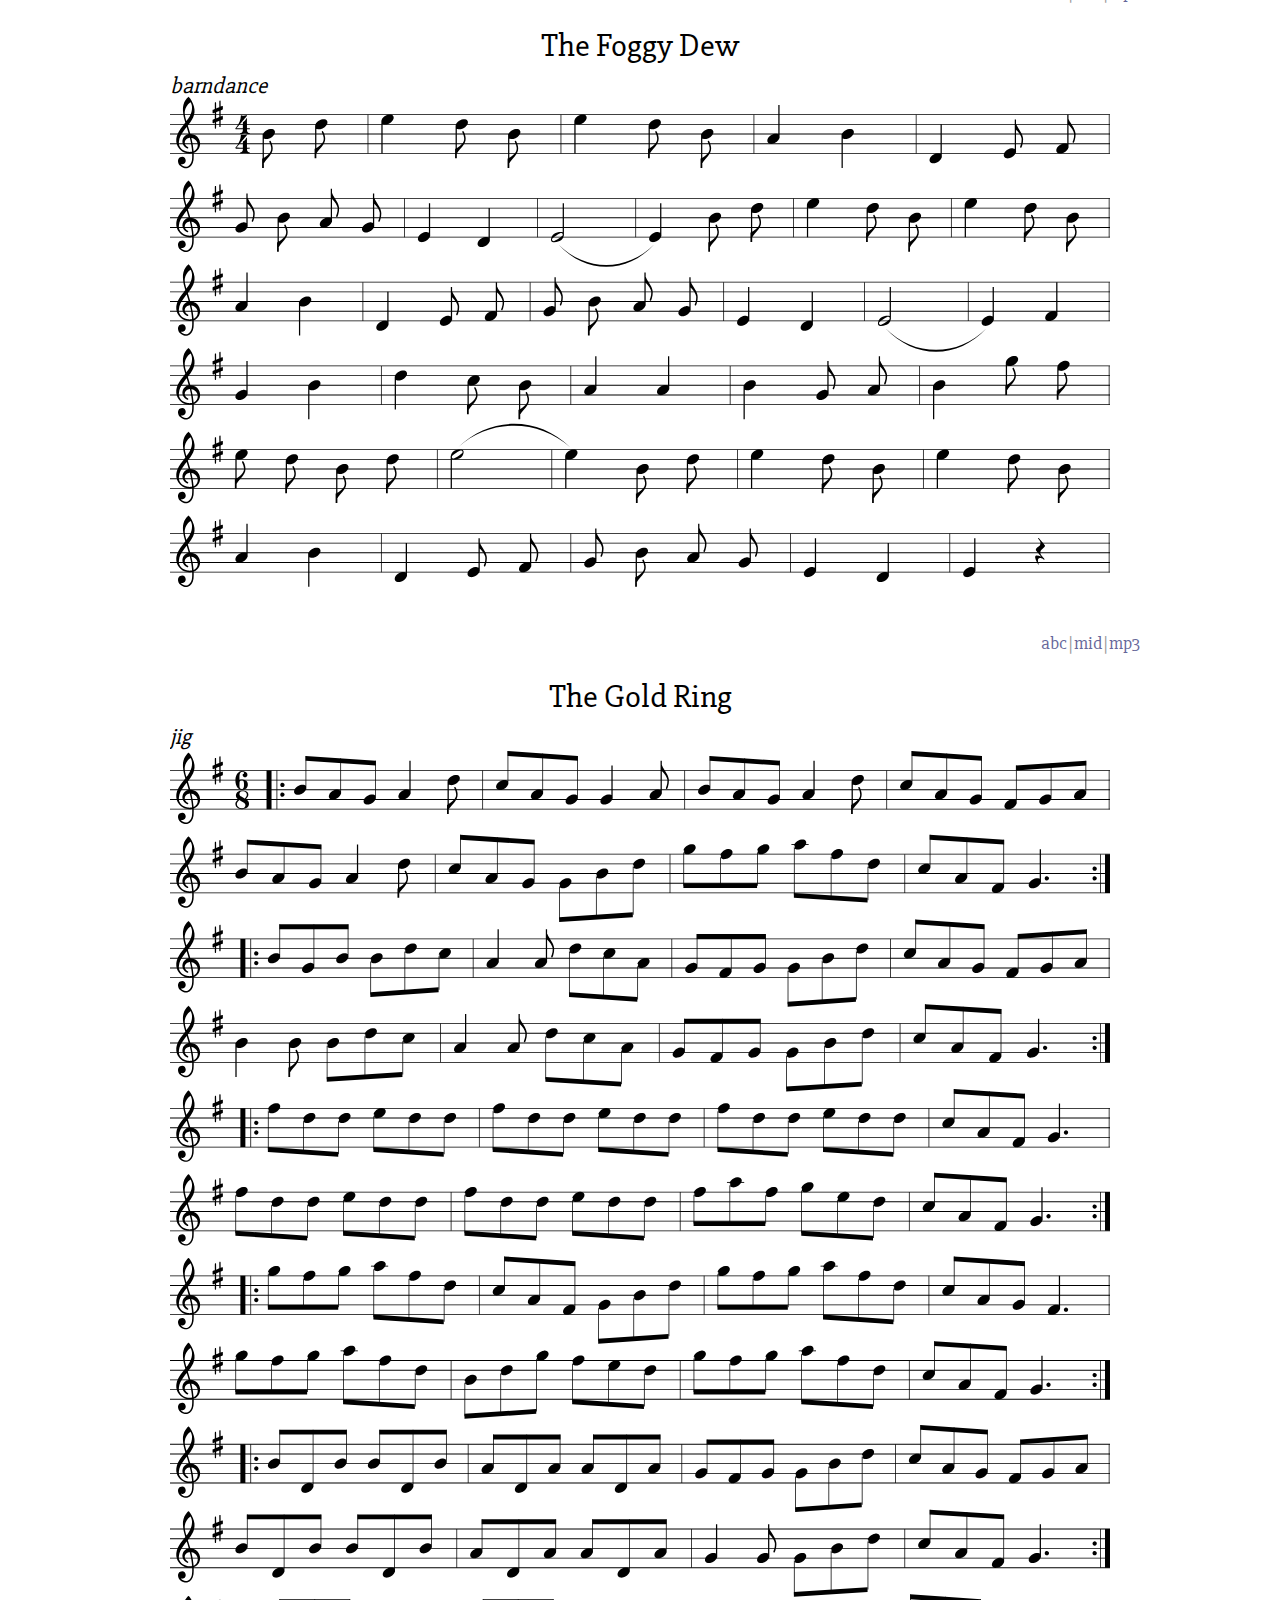
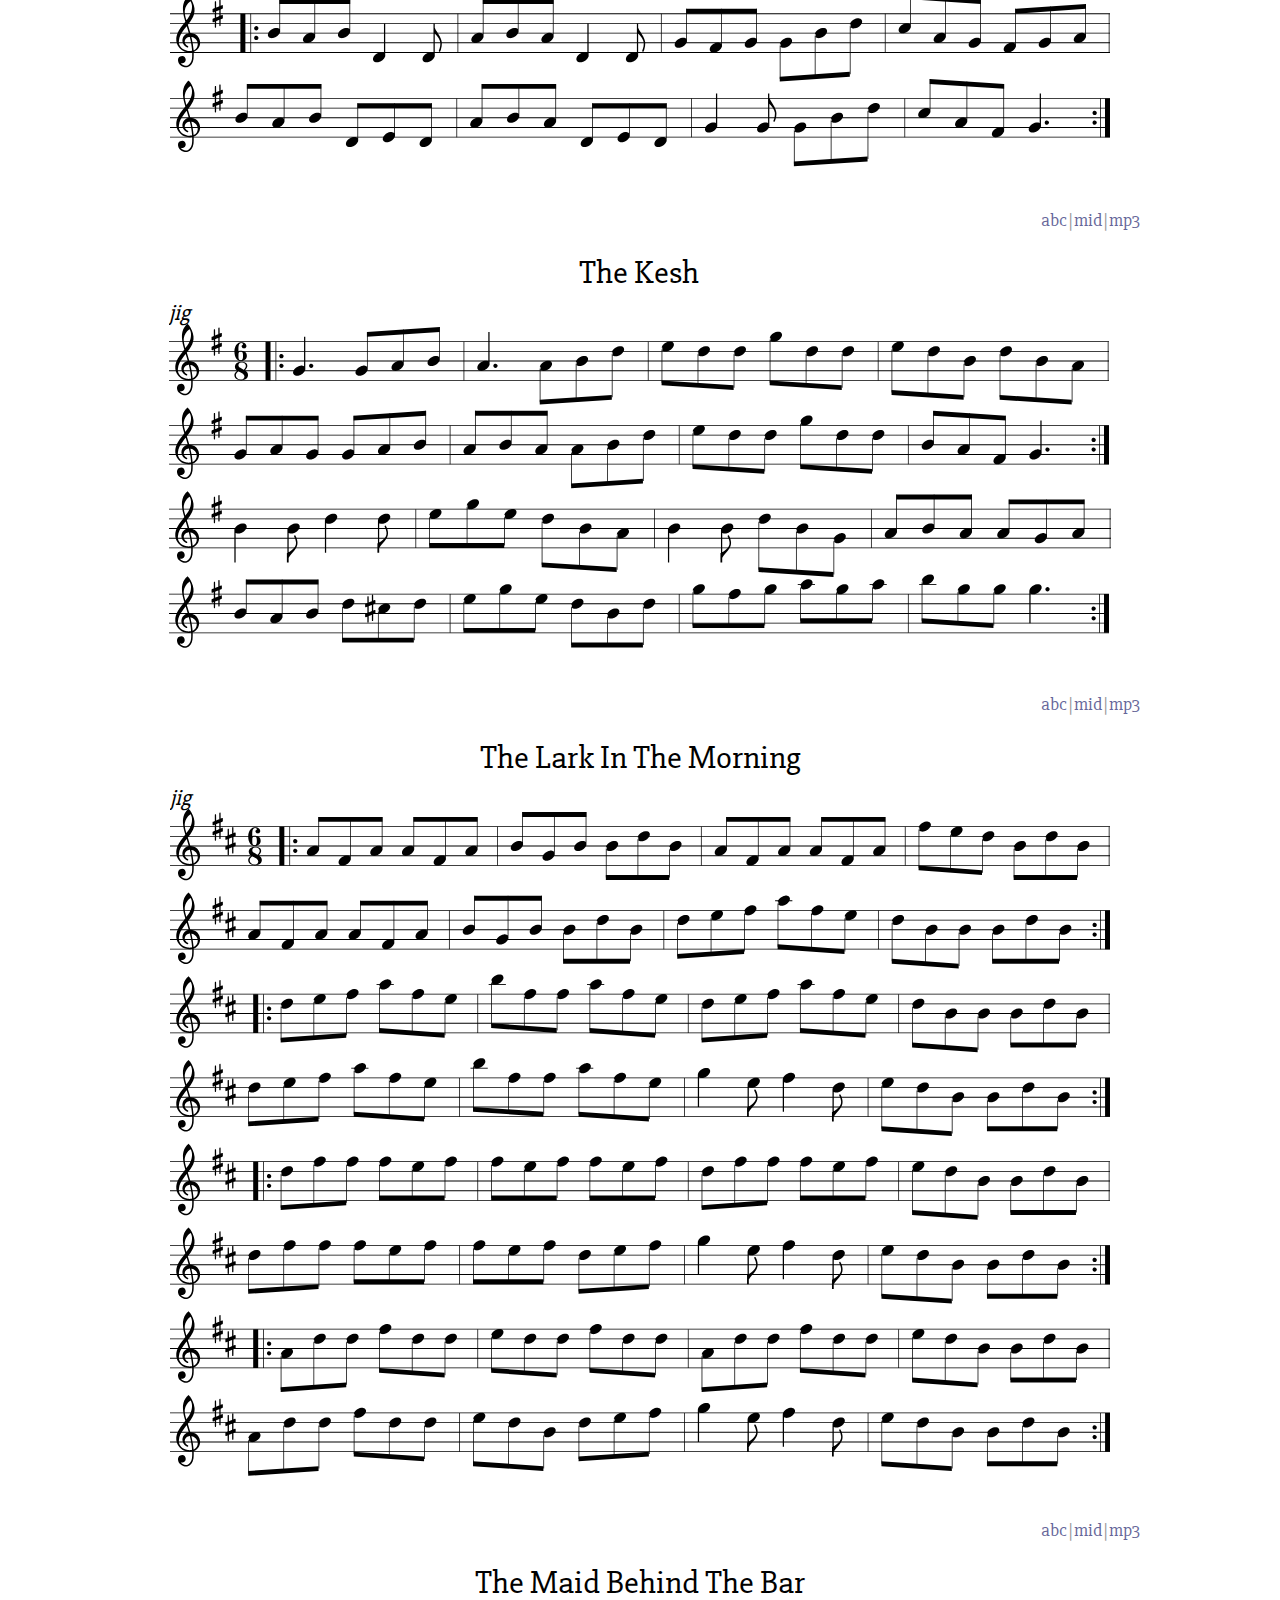
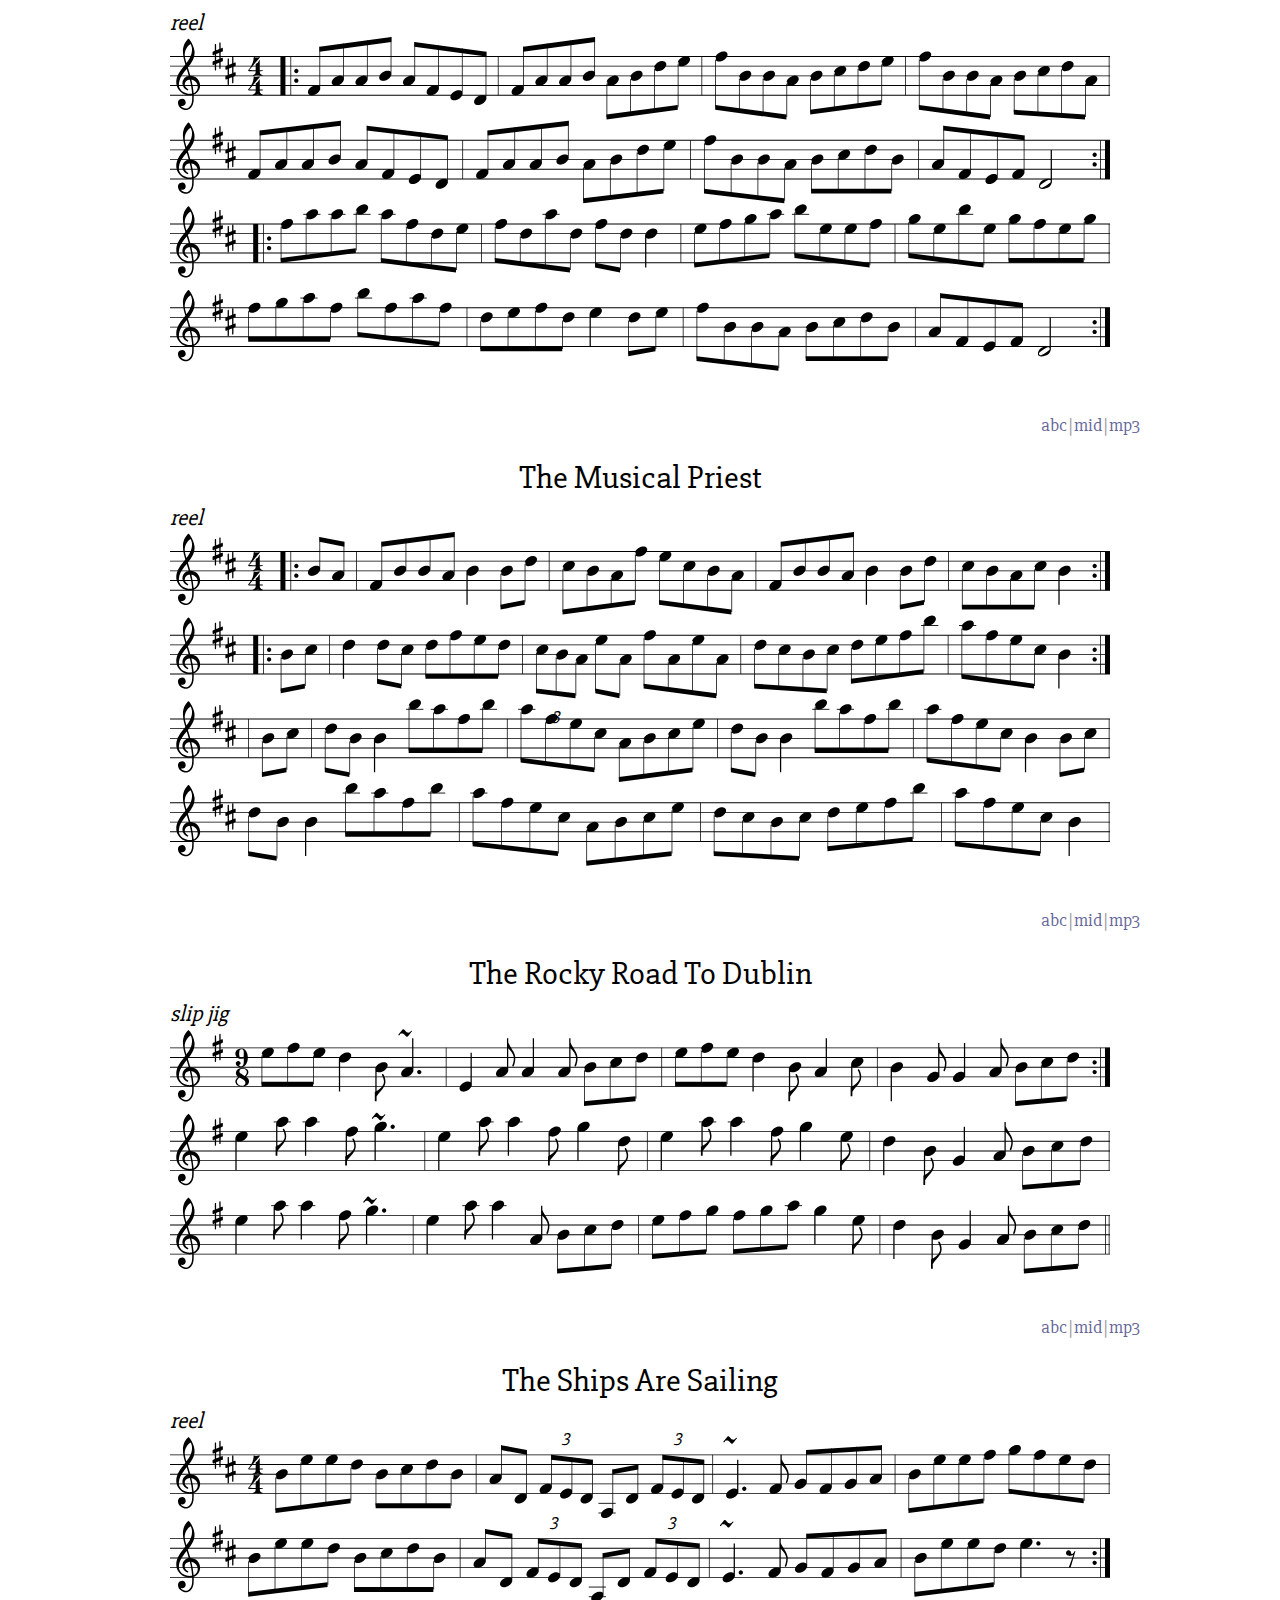
==== commit bdfada03: "autocommit from build.py!" ====
--- a/index.html
+++ b/index.html
@@ -17,7 +17,7 @@
 
       </head>
       <body>
-      <a href="https://github.com/iacchus/tunebook/"><img id="github-fork" src="index_files/github-corner-right.svg" /></a>
+      <a href="https://github.com/iacchus/tunebook/" class="no-print"><img id="github-fork" src="index_files/github-corner-right.svg" /></a>
         <div id="page-container">
           <h1>Mercurii Irish/Celtic Tunebook</h1>
 
@@ -35,7 +35,7 @@
 G2GF GBGA|BGFD CB,DF|G2GF GBdc|BGFD CB,B,=B,|
 C2CB, CDFG|BGFD GDF^F|GG,~G,2 G,B,DG|1 BGFD GDF^F:|2 BGFD G4||
 |:g3f dcBc|dcBc dg~g2|ecfc gcfg|bgfd cBdf|
-g3f- fcBc|dcBG FDGD|C2CB, CDFG|BGFD GDF^F:|</pre></div><div class='tunedata'><span class='data-item data-item-abc'><a href='abc/anne-laceys.abc' target='_blank'>abc</a></span><span class='data-item data-item-mid'><a href='mid/anne-laceys.mid' target='_blank'>mid</a></span><span class='data-item data-item-mp3'><a href='mp3/anne-laceys.mp3' target='_blank'>mp3</a></span></div>
+g3f- fcBc|dcBG FDGD|C2CB, CDFG|BGFD GDF^F:|</pre></div><div class='tunedata no-print'><span class='data-item data-item-abc'><a href='abc/anne-laceys.abc' target='_blank'>abc</a></span><span class='data-item data-item-mid'><a href='mid/anne-laceys.mid' target='_blank'>mid</a></span><span class='data-item data-item-mp3'><a href='mp3/anne-laceys.mp3' target='_blank'>mp3</a></span></div>
 <div class='tune-container' id='as-i-roved-out'><pre class='abctune'>%%staffsep 27pt
 X: 1
 T: As I Roved Out
@@ -44,7 +44,7 @@
 L: 1/8
 K: Dmin
 A|AA E>D|E/F/E/-D/ C>C|DD F>G|AG2A|AA D>D|E/F/E/-D/ C>C|DD F>G|AG2A|
-Ad dc/-d/|ed c>A|c>c c>C|EG c=B|AA Dz|E/F/E/D/ Cz|cc E/F/E/D/|E2 D-C|D4-|D2 z||</pre></div><div class='tunedata'><span class='data-item data-item-abc'><a href='abc/as-i-roved-out.abc' target='_blank'>abc</a></span><span class='data-item data-item-mid'><a href='mid/as-i-roved-out.mid' target='_blank'>mid</a></span><span class='data-item data-item-mp3'><a href='mp3/as-i-roved-out.mp3' target='_blank'>mp3</a></span></div>
+Ad dc/-d/|ed c>A|c>c c>C|EG c=B|AA Dz|E/F/E/D/ Cz|cc E/F/E/D/|E2 D-C|D4-|D2 z||</pre></div><div class='tunedata no-print'><span class='data-item data-item-abc'><a href='abc/as-i-roved-out.abc' target='_blank'>abc</a></span><span class='data-item data-item-mid'><a href='mid/as-i-roved-out.mid' target='_blank'>mid</a></span><span class='data-item data-item-mp3'><a href='mp3/as-i-roved-out.mp3' target='_blank'>mp3</a></span></div>
 <div class='tune-container' id='banish-misfortune'><pre class='abctune'>%%staffsep 27pt
 X: 1
 T: Banish Misfortune
@@ -57,7 +57,18 @@
 f2d d^cd| f2g agf| e2c cBc|e2f gfe|
 f2g agf| e2f gfe|fed cAG|Ad^c d3:|
 f2g e2f| d2e c2d|ABA GAG| F2F GED|
-c3 cAG| AGA cde| fed cAG| Ad^c d3:|</pre></div><div class='tunedata'><span class='data-item data-item-abc'><a href='abc/banish-misfortune.abc' target='_blank'>abc</a></span><span class='data-item data-item-mid'><a href='mid/banish-misfortune.mid' target='_blank'>mid</a></span><span class='data-item data-item-mp3'><a href='mp3/banish-misfortune.mp3' target='_blank'>mp3</a></span></div>
+c3 cAG| AGA cde| fed cAG| Ad^c d3:|</pre></div><div class='tunedata no-print'><span class='data-item data-item-abc'><a href='abc/banish-misfortune.abc' target='_blank'>abc</a></span><span class='data-item data-item-mid'><a href='mid/banish-misfortune.mid' target='_blank'>mid</a></span><span class='data-item data-item-mp3'><a href='mp3/banish-misfortune.mp3' target='_blank'>mp3</a></span></div>
+<div class='tune-container' id='bunch-of-roses'><pre class='abctune'>%%staffsep 27pt
+X: 1
+T: The Bunch Of Roses
+R: jig
+M: 6/8
+L: 1/8
+K: Gmin
+|:A|B3 Bcd|c2 A ABc|B2 G GAB|A^FD D2 A|
+B3 Bcd|c2 A ABc|BAG AG^F|G3 G2:|
+|:=e|f2 d d=ef|g2 d dcA|G3 f2 g|afd d2 =e|
+fga gf=e|f=ed cBA|GAB AG^F|G3 G2:|</pre></div><div class='tunedata no-print'><span class='data-item data-item-abc'><a href='abc/bunch-of-roses.abc' target='_blank'>abc</a></span><span class='data-item data-item-mid'><a href='mid/bunch-of-roses.mid' target='_blank'>mid</a></span><span class='data-item data-item-mp3'><a href='mp3/bunch-of-roses.mp3' target='_blank'>mp3</a></span></div>
 <div class='tune-container' id='cooleys'><pre class='abctune'>%%staffsep 27pt
 X: 1
 T: Cooley's
@@ -68,7 +79,7 @@
 |:D2|EBBA B2 EB|B2 AB dBAG|FDAD BDAD|FDAD dAFD|
 EBBA B2 EB|B2 AB defg|afec dBAF|DEFD E2:|
 |:gf|eB B2 efge|eB B2 gedB|A2 FA DAFA|A2 FA defg|
-eB B2 eBgB|eB B2 defg|afec dBAF|DEFD E2:|</pre></div><div class='tunedata'><span class='data-item data-item-abc'><a href='abc/cooleys.abc' target='_blank'>abc</a></span><span class='data-item data-item-mid'><a href='mid/cooleys.mid' target='_blank'>mid</a></span><span class='data-item data-item-mp3'><a href='mp3/cooleys.mp3' target='_blank'>mp3</a></span></div>
+eB B2 eBgB|eB B2 defg|afec dBAF|DEFD E2:|</pre></div><div class='tunedata no-print'><span class='data-item data-item-abc'><a href='abc/cooleys.abc' target='_blank'>abc</a></span><span class='data-item data-item-mid'><a href='mid/cooleys.mid' target='_blank'>mid</a></span><span class='data-item data-item-mp3'><a href='mp3/cooleys.mp3' target='_blank'>mp3</a></span></div>
 <div class='tune-container' id='drowsy-maggie'><pre class='abctune'>%%staffsep 27pt
 X: 1
 T: Drowsy Maggie
@@ -78,7 +89,7 @@
 K: Edor
 |:E2BE dEBE|E2BE AFDF|E2BE dEBE|BABc dAFD:|
 d2fd c2ec|defg afge|d2fd c2ec|BABc dAFA|
-d2fd c2ec|defg afge|afge fdec|BABc dAFD|</pre></div><div class='tunedata'><span class='data-item data-item-abc'><a href='abc/drowsy-maggie.abc' target='_blank'>abc</a></span><span class='data-item data-item-mid'><a href='mid/drowsy-maggie.mid' target='_blank'>mid</a></span><span class='data-item data-item-mp3'><a href='mp3/drowsy-maggie.mp3' target='_blank'>mp3</a></span></div>
+d2fd c2ec|defg afge|afge fdec|BABc dAFD|</pre></div><div class='tunedata no-print'><span class='data-item data-item-abc'><a href='abc/drowsy-maggie.abc' target='_blank'>abc</a></span><span class='data-item data-item-mid'><a href='mid/drowsy-maggie.mid' target='_blank'>mid</a></span><span class='data-item data-item-mp3'><a href='mp3/drowsy-maggie.mp3' target='_blank'>mp3</a></span></div>
 <div class='tune-container' id='far-away'><pre class='abctune'>%%staffsep 27pt
 X: 1
 T: Far Away
@@ -94,7 +105,7 @@
 e4 de |fd Be cA |dB Gd BG |F2 B2 BA |
 B3 c de |f2 fe f3/4g/a3/4 |ec A2 de |f2 fe f3/4g/a3/4 |
 e4 de |fd Be cA |dB Gd BG |F2 B2 BA |
-B3 A FA |]</pre></div><div class='tunedata'><span class='data-item data-item-abc'><a href='abc/far-away.abc' target='_blank'>abc</a></span><span class='data-item data-item-mid'><a href='mid/far-away.mid' target='_blank'>mid</a></span><span class='data-item data-item-mp3'><a href='mp3/far-away.mp3' target='_blank'>mp3</a></span></div>
+B3 A FA |]</pre></div><div class='tunedata no-print'><span class='data-item data-item-abc'><a href='abc/far-away.abc' target='_blank'>abc</a></span><span class='data-item data-item-mid'><a href='mid/far-away.mid' target='_blank'>mid</a></span><span class='data-item data-item-mp3'><a href='mp3/far-away.mp3' target='_blank'>mp3</a></span></div>
 <div class='tune-container' id='merrily-kissed-the-quaker'><pre class='abctune'>%%staffsep 27pt
 X: 1
 T: Merrily Kissed The Quaker
@@ -107,7 +118,7 @@
 |:A|BGG AGG BGG AGG|GAB DEG A2A AGA|
 BGG AGG BGG AGG|GAB AGF G3 G2:|
 |:d|g2g a2a bag edB|g2g gab a2a agf|
-g2g f2f ege dBA|GAB AGF G3 G2:|</pre></div><div class='tunedata'><span class='data-item data-item-abc'><a href='abc/merrily-kissed-the-quaker.abc' target='_blank'>abc</a></span><span class='data-item data-item-mid'><a href='mid/merrily-kissed-the-quaker.mid' target='_blank'>mid</a></span><span class='data-item data-item-mp3'><a href='mp3/merrily-kissed-the-quaker.mp3' target='_blank'>mp3</a></span></div>
+g2g f2f ege dBA|GAB AGF G3 G2:|</pre></div><div class='tunedata no-print'><span class='data-item data-item-abc'><a href='abc/merrily-kissed-the-quaker.abc' target='_blank'>abc</a></span><span class='data-item data-item-mid'><a href='mid/merrily-kissed-the-quaker.mid' target='_blank'>mid</a></span><span class='data-item data-item-mp3'><a href='mp3/merrily-kissed-the-quaker.mp3' target='_blank'>mp3</a></span></div>
 <div class='tune-container' id='morrisons'><pre class='abctune'>%%staffsep 27pt
 X: 1
 T: Morrison's
@@ -120,7 +131,7 @@
 Bee fee|aee fee|Bee fee|a2g fed|
 Bee fee|aee fee|gfe d2A|BAG FGA|
 Bee fee|aee fee|Bee fee|faf def|
-g3 gfe|def g2d|edc d2A|BAG FED|</pre></div><div class='tunedata'><span class='data-item data-item-abc'><a href='abc/morrisons.abc' target='_blank'>abc</a></span><span class='data-item data-item-mid'><a href='mid/morrisons.mid' target='_blank'>mid</a></span><span class='data-item data-item-mp3'><a href='mp3/morrisons.mp3' target='_blank'>mp3</a></span></div>
+g3 gfe|def g2d|edc d2A|BAG FED|</pre></div><div class='tunedata no-print'><span class='data-item data-item-abc'><a href='abc/morrisons.abc' target='_blank'>abc</a></span><span class='data-item data-item-mid'><a href='mid/morrisons.mid' target='_blank'>mid</a></span><span class='data-item data-item-mp3'><a href='mp3/morrisons.mp3' target='_blank'>mp3</a></span></div>
 <div class='tune-container' id='scarborough-fair'><pre class='abctune'>%%staffsep 27pt
 X: 1
 T: Scarborough Fair
@@ -130,7 +141,7 @@
 K: Edor
 "Em"E4E2|B4B2|"D"F3GF2|"Em"E6-|E2 B2d2|e4d2|"A"B2c2A2|
 "Em"B6-|B4e2|e4e2|"G"d4B2|B2A2G2|"D"F2D4-|
-D6|E4B2|"Dsus2"A4G2|"D"F2E2D2|"Em"E6-|E6:|</pre></div><div class='tunedata'><span class='data-item data-item-abc'><a href='abc/scarborough-fair.abc' target='_blank'>abc</a></span><span class='data-item data-item-mid'><a href='mid/scarborough-fair.mid' target='_blank'>mid</a></span><span class='data-item data-item-mp3'><a href='mp3/scarborough-fair.mp3' target='_blank'>mp3</a></span></div>
+D6|E4B2|"Dsus2"A4G2|"D"F2E2D2|"Em"E6-|E6:|</pre></div><div class='tunedata no-print'><span class='data-item data-item-abc'><a href='abc/scarborough-fair.abc' target='_blank'>abc</a></span><span class='data-item data-item-mid'><a href='mid/scarborough-fair.mid' target='_blank'>mid</a></span><span class='data-item data-item-mp3'><a href='mp3/scarborough-fair.mp3' target='_blank'>mp3</a></span></div>
 <div class='tune-container' id='scotland-the-brave'><pre class='abctune'>%%staffsep 27pt
 X: 1
 T: Scotland The Brave
@@ -142,7 +153,7 @@
 E2 A3/2B/2|(3ABA FE|D2 D3/2E/2|FD FA|d2 d3/2c/2|dA FD|
 G2 B3/2G/2|FA FD|E2 D3/2D/2|D2 cd|e2 e3/2e/2|ec A2|
 d2 f3/2e/2|dA FD|d2 dd|c2 dc|Bd cB|AG FE|D2 D3/2E/2|FD FA|
-d2 d3/2c/2|dA FD|G2 B3/2G/2|FA FD|E2 D3/2E/2|D2||</pre></div><div class='tunedata'><span class='data-item data-item-abc'><a href='abc/scotland-the-brave.abc' target='_blank'>abc</a></span><span class='data-item data-item-mid'><a href='mid/scotland-the-brave.mid' target='_blank'>mid</a></span><span class='data-item data-item-mp3'><a href='mp3/scotland-the-brave.mp3' target='_blank'>mp3</a></span></div>
+d2 d3/2c/2|dA FD|G2 B3/2G/2|FA FD|E2 D3/2E/2|D2||</pre></div><div class='tunedata no-print'><span class='data-item data-item-abc'><a href='abc/scotland-the-brave.abc' target='_blank'>abc</a></span><span class='data-item data-item-mid'><a href='mid/scotland-the-brave.mid' target='_blank'>mid</a></span><span class='data-item data-item-mp3'><a href='mp3/scotland-the-brave.mp3' target='_blank'>mp3</a></span></div>
 <div class='tune-container' id='si-beag-si-mor'><pre class='abctune'>%%staffsep 27pt
 X: 1
 T: Sí Beag Sí Mór
@@ -153,7 +164,7 @@
 de |: f3e d2 | d2 de d2 |B4 A2 | F4 A2 | BA Bc d2 | e4 de| f2 f2 e2 |
 d4 f2 | B4 e2 | A4 d2 | F4 E2 | D4 e2 | B4 e2 | A4 dc | d6 | d4 de :|
 |: f2 fe d2 | ed ef a2 | b4 a2 | f4 ed | e4 a2 | f4 e2 | d4 B2 | A4 BA |
-F4 E2 | D4 f2|B4 e2 | A4 a2| ba gf ed | e4 dc | d6 |1 d4 de:|2 d6 ||</pre></div><div class='tunedata'><span class='data-item data-item-abc'><a href='abc/si-beag-si-mor.abc' target='_blank'>abc</a></span><span class='data-item data-item-mid'><a href='mid/si-beag-si-mor.mid' target='_blank'>mid</a></span><span class='data-item data-item-mp3'><a href='mp3/si-beag-si-mor.mp3' target='_blank'>mp3</a></span></div>
+F4 E2 | D4 f2|B4 e2 | A4 a2| ba gf ed | e4 dc | d6 |1 d4 de:|2 d6 ||</pre></div><div class='tunedata no-print'><span class='data-item data-item-abc'><a href='abc/si-beag-si-mor.abc' target='_blank'>abc</a></span><span class='data-item data-item-mid'><a href='mid/si-beag-si-mor.mid' target='_blank'>mid</a></span><span class='data-item data-item-mp3'><a href='mp3/si-beag-si-mor.mp3' target='_blank'>mp3</a></span></div>
 <div class='tune-container' id='the-banshee'><pre class='abctune'>%%staffsep 27pt
 X: 1
 T: The Banshee
@@ -164,7 +175,7 @@
 |:G2 GD EDEG|AGAB d2 Bd|eged BAGA|BAGE EDDE|
 G2 GD EDEG|AGAB d2 Bd|eged BAGA|BAGE ED D2:|
 |:ea a2 efgf|eBBA B2 Bd|eB B2 efgf| eBBA B2 Bd|
-ea a2 efgf|eBBA B2 Bd|eged BAGA|BAGE EDD2:|</pre></div><div class='tunedata'><span class='data-item data-item-abc'><a href='abc/the-banshee.abc' target='_blank'>abc</a></span><span class='data-item data-item-mid'><a href='mid/the-banshee.mid' target='_blank'>mid</a></span><span class='data-item data-item-mp3'><a href='mp3/the-banshee.mp3' target='_blank'>mp3</a></span></div>
+ea a2 efgf|eBBA B2 Bd|eged BAGA|BAGE EDD2:|</pre></div><div class='tunedata no-print'><span class='data-item data-item-abc'><a href='abc/the-banshee.abc' target='_blank'>abc</a></span><span class='data-item data-item-mid'><a href='mid/the-banshee.mid' target='_blank'>mid</a></span><span class='data-item data-item-mp3'><a href='mp3/the-banshee.mp3' target='_blank'>mp3</a></span></div>
 <div class='tune-container' id='the-blacksmith'><pre class='abctune'>%%staffsep 27pt
 X: 1
 T: The Blacksmith
@@ -200,7 +211,7 @@
 W: No, witness have I none save God Almighty,
 W: And may he reward you well for the slighting of me.
 W: Her cheeks grew pale and wan it made her poor heart tremble,
-W: To think she loved that one and he proved deceitful.</pre></div><div class='tunedata'><span class='data-item data-item-abc'><a href='abc/the-blacksmith.abc' target='_blank'>abc</a></span><span class='data-item data-item-mid'><a href='mid/the-blacksmith.mid' target='_blank'>mid</a></span><span class='data-item data-item-mp3'><a href='mp3/the-blacksmith.mp3' target='_blank'>mp3</a></span></div>
+W: To think she loved that one and he proved deceitful.</pre></div><div class='tunedata no-print'><span class='data-item data-item-abc'><a href='abc/the-blacksmith.abc' target='_blank'>abc</a></span><span class='data-item data-item-mid'><a href='mid/the-blacksmith.mid' target='_blank'>mid</a></span><span class='data-item data-item-mp3'><a href='mp3/the-blacksmith.mp3' target='_blank'>mp3</a></span></div>
 <div class='tune-container' id='the-blarney-pilgrim'><pre class='abctune'>%%staffsep 27pt
 X: 1
 T: The Blarney Pilgrim
@@ -213,7 +224,7 @@
 ded dBG|AGA BGE| ded dBG|AGA GAB|
 g2e dBG|AGA BGE|B2G AGE| GAG G3:|
 A2D B2D| A2D ABc|BAG AGE|GEA GED|
-ADD BDD|ADD ABc|BAG AGE|GED D3:|</pre></div><div class='tunedata'><span class='data-item data-item-abc'><a href='abc/the-blarney-pilgrim.abc' target='_blank'>abc</a></span><span class='data-item data-item-mid'><a href='mid/the-blarney-pilgrim.mid' target='_blank'>mid</a></span><span class='data-item data-item-mp3'><a href='mp3/the-blarney-pilgrim.mp3' target='_blank'>mp3</a></span></div>
+ADD BDD|ADD ABc|BAG AGE|GED D3:|</pre></div><div class='tunedata no-print'><span class='data-item data-item-abc'><a href='abc/the-blarney-pilgrim.abc' target='_blank'>abc</a></span><span class='data-item data-item-mid'><a href='mid/the-blarney-pilgrim.mid' target='_blank'>mid</a></span><span class='data-item data-item-mp3'><a href='mp3/the-blarney-pilgrim.mp3' target='_blank'>mp3</a></span></div>
 <div class='tune-container' id='the-boys-of-bluehill'><pre class='abctune'>%%staffsep 27pt
 X: 1
 T: The Boys Of Bluehill
@@ -224,7 +235,7 @@
 ||FA|BA FA D2 FA| BA (3Bcd e2 de |fa gf eg fe|df ed B2 dB|
 | BA FA D2 FA| BA (3Bcd e2 de |fa gf eg fe|d2 f2 d2 :|
 |: fg| af df a2 g2 | ef ga b2 ag |fa gf eg fe |df ed B2 dB|
-| BA FA D2 FA| BA (3Bcd e2 de |fa gf eg fe|d2 f2 d2 :|</pre></div><div class='tunedata'><span class='data-item data-item-abc'><a href='abc/the-boys-of-bluehill.abc' target='_blank'>abc</a></span><span class='data-item data-item-mid'><a href='mid/the-boys-of-bluehill.mid' target='_blank'>mid</a></span><span class='data-item data-item-mp3'><a href='mp3/the-boys-of-bluehill.mp3' target='_blank'>mp3</a></span></div>
+| BA FA D2 FA| BA (3Bcd e2 de |fa gf eg fe|d2 f2 d2 :|</pre></div><div class='tunedata no-print'><span class='data-item data-item-abc'><a href='abc/the-boys-of-bluehill.abc' target='_blank'>abc</a></span><span class='data-item data-item-mid'><a href='mid/the-boys-of-bluehill.mid' target='_blank'>mid</a></span><span class='data-item data-item-mp3'><a href='mp3/the-boys-of-bluehill.mp3' target='_blank'>mp3</a></span></div>
 <div class='tune-container' id='the-butterfly'><pre class='abctune'>%%staffsep 27pt
 X: 1
 T: The Butterfly
@@ -234,7 +245,7 @@
 K: Emin
 |:B2E G2E F3|B2E G2E FED|B2E G2E F3|B2d d2B AFD:|
 |:B2d e2f g3|B2d g2e dBA|B2d e2f g2a|b2a g2e dBA:|
-|:B3 B2A G2A|B3 BAB dBA|B3 B2A G2A|B2d g2e dBA:|</pre></div><div class='tunedata'><span class='data-item data-item-abc'><a href='abc/the-butterfly.abc' target='_blank'>abc</a></span><span class='data-item data-item-mid'><a href='mid/the-butterfly.mid' target='_blank'>mid</a></span><span class='data-item data-item-mp3'><a href='mp3/the-butterfly.mp3' target='_blank'>mp3</a></span></div>
+|:B3 B2A G2A|B3 BAB dBA|B3 B2A G2A|B2d g2e dBA:|</pre></div><div class='tunedata no-print'><span class='data-item data-item-abc'><a href='abc/the-butterfly.abc' target='_blank'>abc</a></span><span class='data-item data-item-mid'><a href='mid/the-butterfly.mid' target='_blank'>mid</a></span><span class='data-item data-item-mp3'><a href='mp3/the-butterfly.mp3' target='_blank'>mp3</a></span></div>
 <div class='tune-container' id='the-devil-in-the-kitchen'><pre class='abctune'>%%staffsep 27pt
 X: 1
 T: The Devil In The Kitchen
@@ -247,7 +258,7 @@
 a>A A/A/A e>A A/A/A|a>A A/A/A g2 f>g|
 a>A A/A/A e>A (3fed|B>G d/c/B g2 f>g|
 a>A A/A/A e>A A/A/A|a>A A/A/A g2 f>g|
-(3agf g>e f/af/ e>c|B>c d>e g2 f<a||</pre></div><div class='tunedata'><span class='data-item data-item-abc'><a href='abc/the-devil-in-the-kitchen.abc' target='_blank'>abc</a></span><span class='data-item data-item-mid'><a href='mid/the-devil-in-the-kitchen.mid' target='_blank'>mid</a></span><span class='data-item data-item-mp3'><a href='mp3/the-devil-in-the-kitchen.mp3' target='_blank'>mp3</a></span></div>
+(3agf g>e f/af/ e>c|B>c d>e g2 f<a||</pre></div><div class='tunedata no-print'><span class='data-item data-item-abc'><a href='abc/the-devil-in-the-kitchen.abc' target='_blank'>abc</a></span><span class='data-item data-item-mid'><a href='mid/the-devil-in-the-kitchen.mid' target='_blank'>mid</a></span><span class='data-item data-item-mp3'><a href='mp3/the-devil-in-the-kitchen.mp3' target='_blank'>mp3</a></span></div>
 <div class='tune-container' id='the-dingle-regatta'><pre class='abctune'>%%staffsep 27pt
 X: 1
 T: The Dingle Regatta
@@ -257,7 +268,7 @@
 K: Dmaj
 |:dcd e2d BAB d2B|A3 AGA B2A G2A|dcd e2d BAB d2B|A3 B2A G3 G2A:|
 |:d3 def g3 gfg|a3 aga b2ag2e|d3 def g3 gfg|a2gf2e def g3:|
-|:g3 d3 B3 G3|FGA DEF G2A Bde|g3 d3 B3 G3|FGA DEF G6:|</pre></div><div class='tunedata'><span class='data-item data-item-abc'><a href='abc/the-dingle-regatta.abc' target='_blank'>abc</a></span><span class='data-item data-item-mid'><a href='mid/the-dingle-regatta.mid' target='_blank'>mid</a></span><span class='data-item data-item-mp3'><a href='mp3/the-dingle-regatta.mp3' target='_blank'>mp3</a></span></div>
+|:g3 d3 B3 G3|FGA DEF G2A Bde|g3 d3 B3 G3|FGA DEF G6:|</pre></div><div class='tunedata no-print'><span class='data-item data-item-abc'><a href='abc/the-dingle-regatta.abc' target='_blank'>abc</a></span><span class='data-item data-item-mid'><a href='mid/the-dingle-regatta.mid' target='_blank'>mid</a></span><span class='data-item data-item-mp3'><a href='mp3/the-dingle-regatta.mp3' target='_blank'>mp3</a></span></div>
 <div class='tune-container' id='the-foggy-dew'><pre class='abctune'>%%staffsep 27pt
 X: 1
 T: The Foggy Dew
@@ -270,7 +281,7 @@
 A2 B2 | D2 E F | G B A G | E2 D2 | E4-|E2 F2 |
 G2 B2 | d2 c B | A2 A2 | B2 G A | B2 g f|
 e d B d | e4-| e2 B d|e2 d B | e2 d B |
-A2 B2 | D2 E F | G B A G | E2 D2 | E2 z2|</pre></div><div class='tunedata'><span class='data-item data-item-abc'><a href='abc/the-foggy-dew.abc' target='_blank'>abc</a></span><span class='data-item data-item-mid'><a href='mid/the-foggy-dew.mid' target='_blank'>mid</a></span><span class='data-item data-item-mp3'><a href='mp3/the-foggy-dew.mp3' target='_blank'>mp3</a></span></div>
+A2 B2 | D2 E F | G B A G | E2 D2 | E2 z2|</pre></div><div class='tunedata no-print'><span class='data-item data-item-abc'><a href='abc/the-foggy-dew.abc' target='_blank'>abc</a></span><span class='data-item data-item-mid'><a href='mid/the-foggy-dew.mid' target='_blank'>mid</a></span><span class='data-item data-item-mp3'><a href='mp3/the-foggy-dew.mp3' target='_blank'>mp3</a></span></div>
 <div class='tune-container' id='the-gold-ring'><pre class='abctune'>%%staffsep 27pt
 X: 1
 T: The Gold Ring
@@ -289,7 +300,7 @@
 |:BDB BDB|ADA ADA|GFG GBd|cAG FGA|
 BDB BDB|ADA ADA|G2G GBd|cAF G3:|
 |:BAB D2D|ABA D2D|GFG GBd|cAG FGA|
-BAB DED|ABA DED|G2G GBd|cAF G3:|</pre></div><div class='tunedata'><span class='data-item data-item-abc'><a href='abc/the-gold-ring.abc' target='_blank'>abc</a></span><span class='data-item data-item-mid'><a href='mid/the-gold-ring.mid' target='_blank'>mid</a></span><span class='data-item data-item-mp3'><a href='mp3/the-gold-ring.mp3' target='_blank'>mp3</a></span></div>
+BAB DED|ABA DED|G2G GBd|cAF G3:|</pre></div><div class='tunedata no-print'><span class='data-item data-item-abc'><a href='abc/the-gold-ring.abc' target='_blank'>abc</a></span><span class='data-item data-item-mid'><a href='mid/the-gold-ring.mid' target='_blank'>mid</a></span><span class='data-item data-item-mp3'><a href='mp3/the-gold-ring.mp3' target='_blank'>mp3</a></span></div>
 <div class='tune-container' id='the-kesh'><pre class='abctune'>%%staffsep 27pt
 X: 1
 T: The Kesh
@@ -300,7 +311,7 @@
 |:G3 GAB| A3 ABd|edd gdd|edB dBA|
 GAG GAB|ABA ABd|edd gdd|BAF G3:|
 B2B d2d|ege dBA|B2B dBG|ABA AGA|
-BAB d^cd|ege dBd|gfg aga| bgg g3:|</pre></div><div class='tunedata'><span class='data-item data-item-abc'><a href='abc/the-kesh.abc' target='_blank'>abc</a></span><span class='data-item data-item-mid'><a href='mid/the-kesh.mid' target='_blank'>mid</a></span><span class='data-item data-item-mp3'><a href='mp3/the-kesh.mp3' target='_blank'>mp3</a></span></div>
+BAB d^cd|ege dBd|gfg aga| bgg g3:|</pre></div><div class='tunedata no-print'><span class='data-item data-item-abc'><a href='abc/the-kesh.abc' target='_blank'>abc</a></span><span class='data-item data-item-mid'><a href='mid/the-kesh.mid' target='_blank'>mid</a></span><span class='data-item data-item-mp3'><a href='mp3/the-kesh.mp3' target='_blank'>mp3</a></span></div>
 <div class='tune-container' id='the-lark-in-the-morning'><pre class='abctune'>%%staffsep 27pt
 X: 1
 T: The Lark In The Morning
@@ -315,7 +326,7 @@
 |:dff fef|fef fef|dff fef|edB BdB|
 dff fef|fef def|g2e f2d|edB BdB:|
 |:Add fdd|edd fdd|Add fdd|edB BdB|
-Add fdd|edB def| g2e f2d|edB BdB:|</pre></div><div class='tunedata'><span class='data-item data-item-abc'><a href='abc/the-lark-in-the-morning.abc' target='_blank'>abc</a></span><span class='data-item data-item-mid'><a href='mid/the-lark-in-the-morning.mid' target='_blank'>mid</a></span><span class='data-item data-item-mp3'><a href='mp3/the-lark-in-the-morning.mp3' target='_blank'>mp3</a></span></div>
+Add fdd|edB def| g2e f2d|edB BdB:|</pre></div><div class='tunedata no-print'><span class='data-item data-item-abc'><a href='abc/the-lark-in-the-morning.abc' target='_blank'>abc</a></span><span class='data-item data-item-mid'><a href='mid/the-lark-in-the-morning.mid' target='_blank'>mid</a></span><span class='data-item data-item-mp3'><a href='mp3/the-lark-in-the-morning.mp3' target='_blank'>mp3</a></span></div>
 <div class='tune-container' id='the-maid-behind-the-bar'><pre class='abctune'>%%staffsep 27pt
 X: 1
 T: The Maid Behind The Bar
@@ -326,7 +337,7 @@
 |:FAAB AFED|FAAB ABde|fBBA Bcde|fBBA BcdA|
 FAAB AFED|FAAB ABde|fBBA BcdB|AFEF D4:|
 |:faab afde|fdad fd d2|efga beef|gebe gfeg|
-fgaf bfaf|defd e2 de|fBBA BcdB|AFEF D4:|</pre></div><div class='tunedata'><span class='data-item data-item-abc'><a href='abc/the-maid-behind-the-bar.abc' target='_blank'>abc</a></span><span class='data-item data-item-mid'><a href='mid/the-maid-behind-the-bar.mid' target='_blank'>mid</a></span><span class='data-item data-item-mp3'><a href='mp3/the-maid-behind-the-bar.mp3' target='_blank'>mp3</a></span></div>
+fgaf bfaf|defd e2 de|fBBA BcdB|AFEF D4:|</pre></div><div class='tunedata no-print'><span class='data-item data-item-abc'><a href='abc/the-maid-behind-the-bar.abc' target='_blank'>abc</a></span><span class='data-item data-item-mid'><a href='mid/the-maid-behind-the-bar.mid' target='_blank'>mid</a></span><span class='data-item data-item-mp3'><a href='mp3/the-maid-behind-the-bar.mp3' target='_blank'>mp3</a></span></div>
 <div class='tune-container' id='the-musical-priest'><pre class='abctune'>%%staffsep 27pt
 X: 1
 T: The Musical Priest
@@ -337,7 +348,7 @@
 |:BA|FBBA B2Bd|cBAf ecBA|FBBA B2Bd|cBAc B2:|
 |:Bc|d2dc dfed|(3cBA eA fAeA|dcBc defb|afec B2:|
 |Bc|dBB2 bafb|afec ABce|dB B2 bafb|afec B2Bc|
-dB B2 bafb|afec ABce|dcBc defb|afec B2|</pre></div><div class='tunedata'><span class='data-item data-item-abc'><a href='abc/the-musical-priest.abc' target='_blank'>abc</a></span><span class='data-item data-item-mid'><a href='mid/the-musical-priest.mid' target='_blank'>mid</a></span><span class='data-item data-item-mp3'><a href='mp3/the-musical-priest.mp3' target='_blank'>mp3</a></span></div>
+dB B2 bafb|afec ABce|dcBc defb|afec B2|</pre></div><div class='tunedata no-print'><span class='data-item data-item-abc'><a href='abc/the-musical-priest.abc' target='_blank'>abc</a></span><span class='data-item data-item-mid'><a href='mid/the-musical-priest.mid' target='_blank'>mid</a></span><span class='data-item data-item-mp3'><a href='mp3/the-musical-priest.mp3' target='_blank'>mp3</a></span></div>
 <div class='tune-container' id='the-rocky-road-to-dublin'><pre class='abctune'>%%staffsep 27pt
 X: 1
 T: The Rocky Road To Dublin
@@ -347,7 +358,7 @@
 K: Ador
 efe d2B ~A3|E2A A2A Bcd|efe d2B A2c|B2G G2A Bcd:|
 e2a a2f ~g3|e2a a2f g2d|e2a a2f g2e|d2B G2A Bcd|
-e2a a2f ~g3|e2a a2A Bcd|efg fga g2e|d2B G2A Bcd||</pre></div><div class='tunedata'><span class='data-item data-item-abc'><a href='abc/the-rocky-road-to-dublin.abc' target='_blank'>abc</a></span><span class='data-item data-item-mid'><a href='mid/the-rocky-road-to-dublin.mid' target='_blank'>mid</a></span><span class='data-item data-item-mp3'><a href='mp3/the-rocky-road-to-dublin.mp3' target='_blank'>mp3</a></span></div>
+e2a a2f ~g3|e2a a2A Bcd|efg fga g2e|d2B G2A Bcd||</pre></div><div class='tunedata no-print'><span class='data-item data-item-abc'><a href='abc/the-rocky-road-to-dublin.abc' target='_blank'>abc</a></span><span class='data-item data-item-mid'><a href='mid/the-rocky-road-to-dublin.mid' target='_blank'>mid</a></span><span class='data-item data-item-mp3'><a href='mp3/the-rocky-road-to-dublin.mp3' target='_blank'>mp3</a></span></div>
 <div class='tune-container' id='the-ships-are-sailing'><pre class='abctune'>%%staffsep 27pt
 X: 1
 T: The Ships Are Sailing
@@ -358,7 +369,7 @@
 Beed BcdB | AD (3FED A,D (3FED | ~E3F GFGA | Beef gfed |
 Beed BcdB | AD (3FED A,D (3FED | ~E3F GFGA | Beed e3z :||
 ~g3a bgeg | ~f3g afdf | gfga bgaf | gefd e2 de |
-gfga bgeg | fefg afdf | g2bg f2af | edef gfed :||</pre></div><div class='tunedata'><span class='data-item data-item-abc'><a href='abc/the-ships-are-sailing.abc' target='_blank'>abc</a></span><span class='data-item data-item-mid'><a href='mid/the-ships-are-sailing.mid' target='_blank'>mid</a></span><span class='data-item data-item-mp3'><a href='mp3/the-ships-are-sailing.mp3' target='_blank'>mp3</a></span></div>
+gfga bgeg | fefg afdf | g2bg f2af | edef gfed :||</pre></div><div class='tunedata no-print'><span class='data-item data-item-abc'><a href='abc/the-ships-are-sailing.abc' target='_blank'>abc</a></span><span class='data-item data-item-mid'><a href='mid/the-ships-are-sailing.mid' target='_blank'>mid</a></span><span class='data-item data-item-mp3'><a href='mp3/the-ships-are-sailing.mp3' target='_blank'>mp3</a></span></div>
 <div class='tune-container' id='the-silver-spear'><pre class='abctune'>%%staffsep 27pt
 X: 1
 T: The Silver Spear
@@ -369,7 +380,7 @@
 A|:FA (3AAA BAFA|dfed BddA|FA (3AAA BAFA|dfed (3BdB AG|
 |FA (3AAA BAFA|dfed Bdef|gage fgfe|1 dfed (3BdB AG:|2 dfed BdAd||
 |:fa (3aaa bfaf|gfed Bdde|fa (3aaa bfaf|gfed (3BdB A2|
-|fa (3aaa bfaf|gfed Bdef|~g3 e ~f3 e|1 dfed BdAd:|2 dfed B2 AG||</pre></div><div class='tunedata'><span class='data-item data-item-abc'><a href='abc/the-silver-spear.abc' target='_blank'>abc</a></span><span class='data-item data-item-mid'><a href='mid/the-silver-spear.mid' target='_blank'>mid</a></span><span class='data-item data-item-mp3'><a href='mp3/the-silver-spear.mp3' target='_blank'>mp3</a></span></div>
+|fa (3aaa bfaf|gfed Bdef|~g3 e ~f3 e|1 dfed BdAd:|2 dfed B2 AG||</pre></div><div class='tunedata no-print'><span class='data-item data-item-abc'><a href='abc/the-silver-spear.abc' target='_blank'>abc</a></span><span class='data-item data-item-mid'><a href='mid/the-silver-spear.mid' target='_blank'>mid</a></span><span class='data-item data-item-mp3'><a href='mp3/the-silver-spear.mp3' target='_blank'>mp3</a></span></div>
 <div class='tune-container' id='the-star-of-munster'><pre class='abctune'>%%staffsep 27pt
 X: 1
 T: The Star Of Munster
@@ -380,7 +391,7 @@
 |:ed|c2Ac B2GB|AGEF GEDG|EAAB cBcd|eaaf gfed|
 |cBAc BAGB|AGEF GEDG|EAAB cded|cABG A2:|
 |:de|eaab ageg|agbg agef|gfga gfef|gfaf gfdf|
-|eaab ageg|agbg agef|g2ge a2ga|bgaf ge:|</pre></div><div class='tunedata'><span class='data-item data-item-abc'><a href='abc/the-star-of-munster.abc' target='_blank'>abc</a></span><span class='data-item data-item-mid'><a href='mid/the-star-of-munster.mid' target='_blank'>mid</a></span><span class='data-item data-item-mp3'><a href='mp3/the-star-of-munster.mp3' target='_blank'>mp3</a></span></div>
+|eaab ageg|agbg agef|g2ge a2ga|bgaf ge:|</pre></div><div class='tunedata no-print'><span class='data-item data-item-abc'><a href='abc/the-star-of-munster.abc' target='_blank'>abc</a></span><span class='data-item data-item-mid'><a href='mid/the-star-of-munster.mid' target='_blank'>mid</a></span><span class='data-item data-item-mp3'><a href='mp3/the-star-of-munster.mp3' target='_blank'>mp3</a></span></div>
 <div class='tune-container' id='the-star-of-the-county-down'><pre class='abctune'>%%staffsep 27pt
 X: 1
 T: The Star Of The County Down
@@ -393,7 +404,7 @@
 Bc|d2B2 B2AG|A2A2 A2GA|B2AG E2DB,|D6 B,D|
 E2E2 E2DE|G2G2 A2GA|B2AG E2E2|E6||
 Bc|d2B2 B2AG|A2A2 A2GA|B2AG E2DB,|D6 B,D|
-E2E2 E2DE|G2G2 A2GA|B2AG E2E2|E6||</pre></div><div class='tunedata'><span class='data-item data-item-abc'><a href='abc/the-star-of-the-county-down.abc' target='_blank'>abc</a></span><span class='data-item data-item-mid'><a href='mid/the-star-of-the-county-down.mid' target='_blank'>mid</a></span><span class='data-item data-item-mp3'><a href='mp3/the-star-of-the-county-down.mp3' target='_blank'>mp3</a></span></div>
+E2E2 E2DE|G2G2 A2GA|B2AG E2E2|E6||</pre></div><div class='tunedata no-print'><span class='data-item data-item-abc'><a href='abc/the-star-of-the-county-down.abc' target='_blank'>abc</a></span><span class='data-item data-item-mid'><a href='mid/the-star-of-the-county-down.mid' target='_blank'>mid</a></span><span class='data-item data-item-mp3'><a href='mp3/the-star-of-the-county-down.mp3' target='_blank'>mp3</a></span></div>
 <div class='tune-container' id='the-wind-that-shakes-the-barley'><pre class='abctune'>%%staffsep 27pt
 X: 1
 T: The Wind That Shakes The Barley
@@ -404,7 +415,7 @@
 |A2AB AFED|B2BA BcdB|A2AB AFED|gfed BcdB|
 A2AB AFED|B2BA BcdB|A2AB AFED|gfed Bcde|
 |f2fd g2ge|f2fd Bcde|f2fd g2fg|afed Bcde|
-f2fd g2ge|f2fd Bcde|f2ae g2be|afed BcdB|</pre></div><div class='tunedata'><span class='data-item data-item-abc'><a href='abc/the-wind-that-shakes-the-barley.abc' target='_blank'>abc</a></span><span class='data-item data-item-mid'><a href='mid/the-wind-that-shakes-the-barley.mid' target='_blank'>mid</a></span><span class='data-item data-item-mp3'><a href='mp3/the-wind-that-shakes-the-barley.mp3' target='_blank'>mp3</a></span></div>
+f2fd g2ge|f2fd Bcde|f2ae g2be|afed BcdB|</pre></div><div class='tunedata no-print'><span class='data-item data-item-abc'><a href='abc/the-wind-that-shakes-the-barley.abc' target='_blank'>abc</a></span><span class='data-item data-item-mid'><a href='mid/the-wind-that-shakes-the-barley.mid' target='_blank'>mid</a></span><span class='data-item data-item-mp3'><a href='mp3/the-wind-that-shakes-the-barley.mp3' target='_blank'>mp3</a></span></div>
 
           </div> 
         </div>
--- a/index_files/style.css
+++ b/index_files/style.css
@@ -84,3 +84,11 @@
     color: #999;
     padding: 0 1px 0 1px;
 }
+
+@media print
+{    
+    .no-print, .no-print *
+    {
+        display: none !important;
+    }
+}
